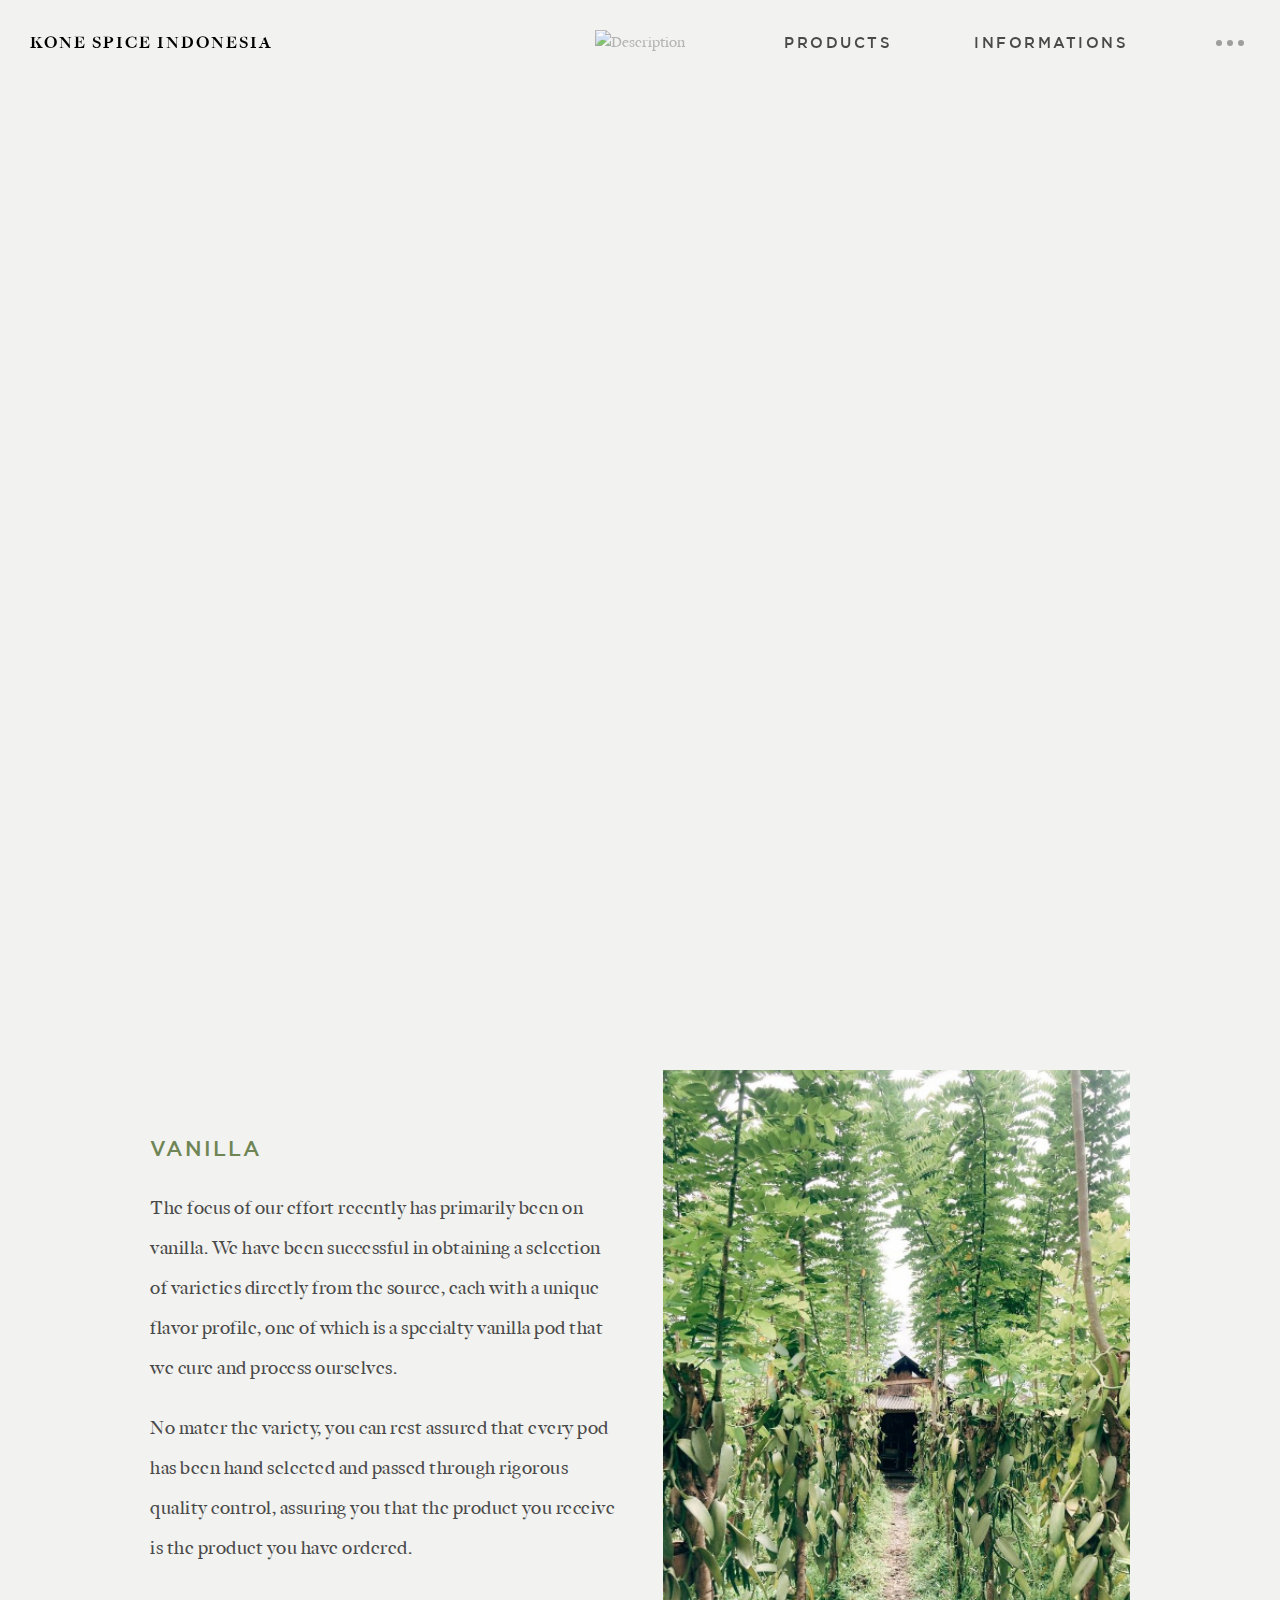
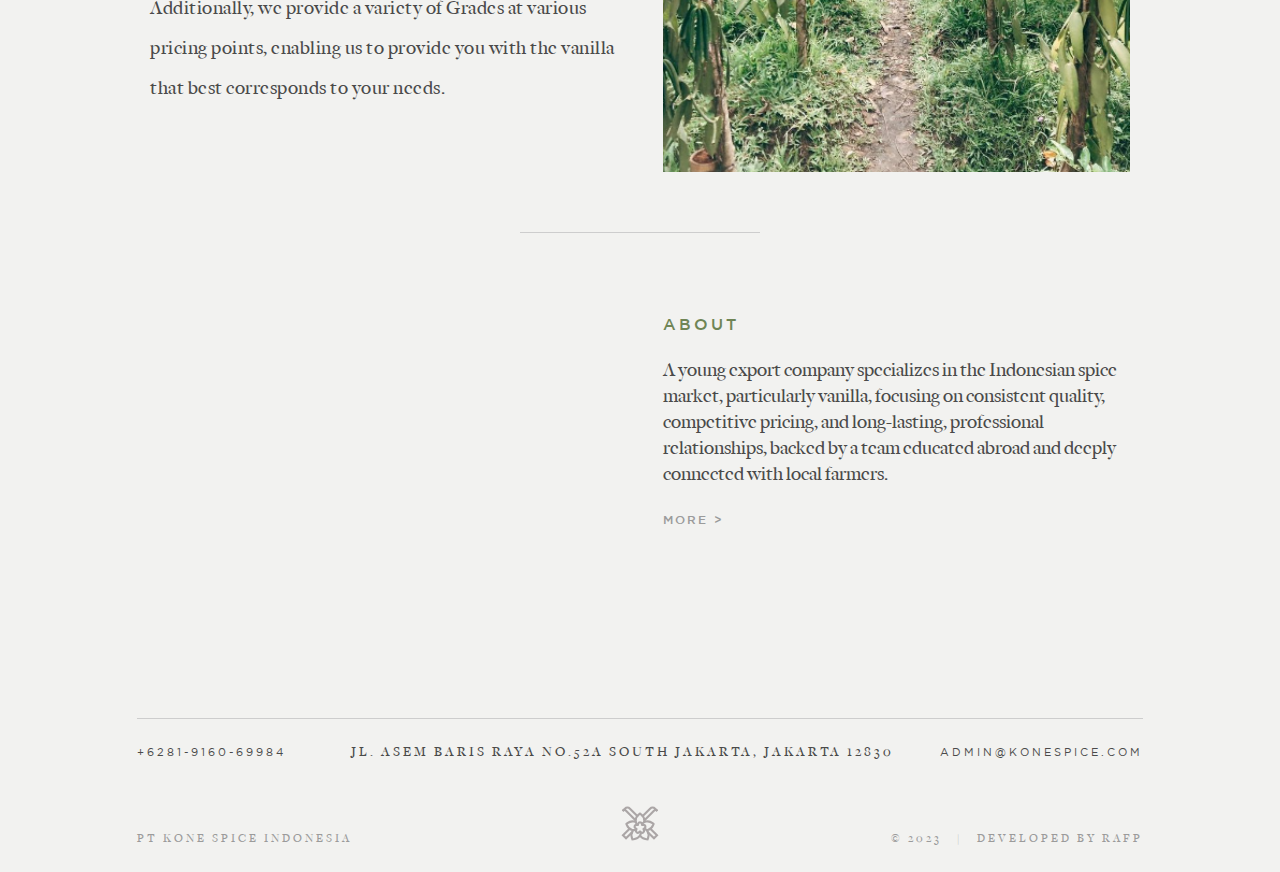
==== konespice.com/index.html @ 2b93d8fc "Initial commit" ====
<!DOCTYPE html><html lang="en-US"><head>
		<meta charset="utf-8">

	<script type="text/javascript">
	        /* A javascript global for using the CDN inside scripts */
			var CDN = '';
		</script>

				<meta http-equiv="X-UA-Compatible" content="IE=edge">

		

				<meta name="HandheldFriendly" content="True">
		<meta name="MobileOptimized" content="320">
		<meta name="viewport" content="width=device-width, initial-scale=1">
		<meta name="pinterest" content="nohover">
		<meta name="format-detection" content="telephone=no">

				<link rel="apple-touch-icon" sizes="180x180" href="apple-touch-icon_a%3D1.png">
		<link rel="icon" type="image/png" sizes="32x32" href="favicon-32x32_a%3D1.png">
		<link rel="icon" type="image/png" sizes="16x16" href="favicon-16x16_a%3D1.png">
		<link rel="manifest" href="/manifest.json">
		<!--<link rel="mask-icon" href="/safari-pinned-tab.svg" color="#5bbad5">-->
		<meta name="theme-color" content="#ffffff">		
		<meta name="robots" content="index, follow, max-image-preview:large, max-snippet:-1, max-video-preview:-1">

	<title>PT Kone Spice Indonesia - Jakarta, Indonesia</title>
	<meta name="description" content="As a young export company whose aim is to become a reliable and trusted mainstay in the Indonesian spice market, we bring a refreshed and streamlined way of sourcing the commodities that we offer. Which allows us to retain a repeatable, consistent quality of product at an extremely competitive price.">
	<link rel="canonical" href="https://konespice.com">
	<meta property="og:locale" content="en_US">
	<meta property="og:type" content="website">
	<meta property="og:title" content="PT Kone Spice Indonesia - Jakarta, Indonesia">
	<meta property="og:description" content="As a young export company whose aim is to become a reliable and trusted mainstay in the Indonesian spice market, we bring a refreshed and streamlined way of sourcing the commodities that we offer. Which allows us to retain a repeatable, consistent quality of product at an extremely competitive price.">
	<meta property="og:url" content="https://konespice.com">
	<meta property="og:site_name" content="Kone Spice Indonesia">
	<meta property="article:publisher" content="https://www.facebook.com/NakashimaWoodworker/">
	<meta property="article:modified_time" content="2022-09-06T17:43:04+00:00">
	<meta property="og:image" content="wp-content/uploads/2018/06/george-nakashima.jpg">
	<meta property="og:image:width" content="492">
	<meta property="og:image:height" content="354">
	<meta property="og:image:type" content="image/jpeg">
	<meta name="twitter:card" content="summary_large_image">
	<meta name="twitter:site" content="@georgenakashima">
	<script type="application/ld+json" class="yoast-schema-graph">{"@context":"https://schema.org","@graph":[{"@type":"WebPage","@id":"https://konespice.com","url":"https://konespice.com","name":"Kone Spice Indonesia - Jakarta, Indonesia","isPartOf":{"@id":"https://konespice.com"},"about":{"@id":"https://konespice.com/about"},"datePublished":"2023-10-31T19:40:25+00:00","dateModified":"2022-09-06T17:43:04+00:00","description":"As a young export company whose aim is to become a reliable and trusted mainstay in the Indonesian spice market, we bring a refreshed and streamlined way of sourcing the commodities that we offer. Which allows us to retain a repeatable, consistent quality of product at an extremely competitive price.","breadcrumb":{"@id":"https://konespice.com"},"inLanguage":"en-US","potentialAction":[{"@type":"ReadAction","target":["https://konespice.com"]}]},{"@type":"BreadcrumbList","@id":"https://konespice.com","itemListElement":[{"@type":"ListItem","position":1,"name":"Home"}]},{"@type":"WebSite","@id":"https://konespice.com","url":"https://konespice.com","name":"Kone Spice Indonesia","description":"","publisher":{"@id":"https://nakashimawoodworkers.com/#organization"},"potentialAction":[{"@type":"SearchAction","target":{"@type":"EntryPoint","urlTemplate":"https://konespice.com"},"query-input":"required name=search_term_string"}],"inLanguage":"en-US"},{"@type":"Organization","@id":"https://konespice.com/about","name":"Kone Spice Indonesia","url":"https://konespice.com","logo":{"@type":"ImageObject","inLanguage":"en-US","@id":"https://konespice","url":"https://nakashimawoodworkers.com/wp-content/uploads/2018/06/george-nakashima.jpg","contentUrl":"https://nakashimawoodworkers.com/wp-content/uploads/2018/06/george-nakashima.jpg","width":"492","height":"354","caption":"Kone Spice Indonesia"},"image":{"@id":"https://nakashimawoodworkers.com/#/schema/logo/image/"},"sameAs":["https://www.instagram.com/explore/locations/247448536/nakashima-george-wookworking/","https://www.facebook.com/NakashimaWoodworker/","https://twitter.com/georgenakashima"]}]}</script>
	<!-- / Yoast SEO plugin. -->


<link rel="dns-prefetch" href="//www.googletagmanager.com">
<link rel="dns-prefetch" href="//sdks.shopifycdn.com">
<link rel="dns-prefetch" href="//maps.googleapis.com">
<link rel="alternate" type="application/rss+xml" title="Kone Spice Indonesia » Feed" href="https://nakashimawoodworkers.com/feed/">
<link rel="alternate" type="application/rss+xml" title="Kone Spice Indonesia » Comments Feed" href="https://nakashimawoodworkers.com/comments/feed/">
<link rel="stylesheet" id="wp-block-library-css" href="wp-includes/css/dist/block-library/style.min.css" type="text/css" media="all">
<style id="classic-theme-styles-inline-css" type="text/css">
/*! This file is auto-generated */
.wp-block-button__link{color:#fff;background-color:#32373c;border-radius:9999px;box-shadow:none;text-decoration:none;padding:calc(.667em + 2px) calc(1.333em + 2px);font-size:1.125em}.wp-block-file__button{background:#32373c;color:#fff;text-decoration:none}
</style>
<style id="global-styles-inline-css" type="text/css">
body{--wp--preset--color--black: #000000;--wp--preset--color--cyan-bluish-gray: #abb8c3;--wp--preset--color--white: #ffffff;--wp--preset--color--pale-pink: #f78da7;--wp--preset--color--vivid-red: #cf2e2e;--wp--preset--color--luminous-vivid-orange: #ff6900;--wp--preset--color--luminous-vivid-amber: #fcb900;--wp--preset--color--light-green-cyan: #7bdcb5;--wp--preset--color--vivid-green-cyan: #00d084;--wp--preset--color--pale-cyan-blue: #8ed1fc;--wp--preset--color--vivid-cyan-blue: #0693e3;--wp--preset--color--vivid-purple: #9b51e0;--wp--preset--gradient--vivid-cyan-blue-to-vivid-purple: linear-gradient(135deg,rgba(6,147,227,1) 0%,rgb(155,81,224) 100%);--wp--preset--gradient--light-green-cyan-to-vivid-green-cyan: linear-gradient(135deg,rgb(122,220,180) 0%,rgb(0,208,130) 100%);--wp--preset--gradient--luminous-vivid-amber-to-luminous-vivid-orange: linear-gradient(135deg,rgba(252,185,0,1) 0%,rgba(255,105,0,1) 100%);--wp--preset--gradient--luminous-vivid-orange-to-vivid-red: linear-gradient(135deg,rgba(255,105,0,1) 0%,rgb(207,46,46) 100%);--wp--preset--gradient--very-light-gray-to-cyan-bluish-gray: linear-gradient(135deg,rgb(238,238,238) 0%,rgb(169,184,195) 100%);--wp--preset--gradient--cool-to-warm-spectrum: linear-gradient(135deg,rgb(74,234,220) 0%,rgb(151,120,209) 20%,rgb(207,42,186) 40%,rgb(238,44,130) 60%,rgb(251,105,98) 80%,rgb(254,248,76) 100%);--wp--preset--gradient--blush-light-purple: linear-gradient(135deg,rgb(255,206,236) 0%,rgb(152,150,240) 100%);--wp--preset--gradient--blush-bordeaux: linear-gradient(135deg,rgb(254,205,165) 0%,rgb(254,45,45) 50%,rgb(107,0,62) 100%);--wp--preset--gradient--luminous-dusk: linear-gradient(135deg,rgb(255,203,112) 0%,rgb(199,81,192) 50%,rgb(65,88,208) 100%);--wp--preset--gradient--pale-ocean: linear-gradient(135deg,rgb(255,245,203) 0%,rgb(182,227,212) 50%,rgb(51,167,181) 100%);--wp--preset--gradient--electric-grass: linear-gradient(135deg,rgb(202,248,128) 0%,rgb(113,206,126) 100%);--wp--preset--gradient--midnight: linear-gradient(135deg,rgb(2,3,129) 0%,rgb(40,116,252) 100%);--wp--preset--font-size--small: 13px;--wp--preset--font-size--medium: 20px;--wp--preset--font-size--large: 36px;--wp--preset--font-size--x-large: 42px;--wp--preset--spacing--20: 0.44rem;--wp--preset--spacing--30: 0.67rem;--wp--preset--spacing--40: 1rem;--wp--preset--spacing--50: 1.5rem;--wp--preset--spacing--60: 2.25rem;--wp--preset--spacing--70: 3.38rem;--wp--preset--spacing--80: 5.06rem;--wp--preset--shadow--natural: 6px 6px 9px rgba(0, 0, 0, 0.2);--wp--preset--shadow--deep: 12px 12px 50px rgba(0, 0, 0, 0.4);--wp--preset--shadow--sharp: 6px 6px 0px rgba(0, 0, 0, 0.2);--wp--preset--shadow--outlined: 6px 6px 0px -3px rgba(255, 255, 255, 1), 6px 6px rgba(0, 0, 0, 1);--wp--preset--shadow--crisp: 6px 6px 0px rgba(0, 0, 0, 1);}:where(.is-layout-flex){gap: 0.5em;}:where(.is-layout-grid){gap: 0.5em;}body .is-layout-flow > .alignleft{float: left;margin-inline-start: 0;margin-inline-end: 2em;}body .is-layout-flow > .alignright{float: right;margin-inline-start: 2em;margin-inline-end: 0;}body .is-layout-flow > .aligncenter{margin-left: auto !important;margin-right: auto !important;}body .is-layout-constrained > .alignleft{float: left;margin-inline-start: 0;margin-inline-end: 2em;}body .is-layout-constrained > .alignright{float: right;margin-inline-start: 2em;margin-inline-end: 0;}body .is-layout-constrained > .aligncenter{margin-left: auto !important;margin-right: auto !important;}body .is-layout-constrained > :where(:not(.alignleft):not(.alignright):not(.alignfull)){max-width: var(--wp--style--global--content-size);margin-left: auto !important;margin-right: auto !important;}body .is-layout-constrained > .alignwide{max-width: var(--wp--style--global--wide-size);}body .is-layout-flex{display: flex;}body .is-layout-flex{flex-wrap: wrap;align-items: center;}body .is-layout-flex > *{margin: 0;}body .is-layout-grid{display: grid;}body .is-layout-grid > *{margin: 0;}:where(.wp-block-columns.is-layout-flex){gap: 2em;}:where(.wp-block-columns.is-layout-grid){gap: 2em;}:where(.wp-block-post-template.is-layout-flex){gap: 1.25em;}:where(.wp-block-post-template.is-layout-grid){gap: 1.25em;}.has-black-color{color: var(--wp--preset--color--black) !important;}.has-cyan-bluish-gray-color{color: var(--wp--preset--color--cyan-bluish-gray) !important;}.has-white-color{color: var(--wp--preset--color--white) !important;}.has-pale-pink-color{color: var(--wp--preset--color--pale-pink) !important;}.has-vivid-red-color{color: var(--wp--preset--color--vivid-red) !important;}.has-luminous-vivid-orange-color{color: var(--wp--preset--color--luminous-vivid-orange) !important;}.has-luminous-vivid-amber-color{color: var(--wp--preset--color--luminous-vivid-amber) !important;}.has-light-green-cyan-color{color: var(--wp--preset--color--light-green-cyan) !important;}.has-vivid-green-cyan-color{color: var(--wp--preset--color--vivid-green-cyan) !important;}.has-pale-cyan-blue-color{color: var(--wp--preset--color--pale-cyan-blue) !important;}.has-vivid-cyan-blue-color{color: var(--wp--preset--color--vivid-cyan-blue) !important;}.has-vivid-purple-color{color: var(--wp--preset--color--vivid-purple) !important;}.has-black-background-color{background-color: var(--wp--preset--color--black) !important;}.has-cyan-bluish-gray-background-color{background-color: var(--wp--preset--color--cyan-bluish-gray) !important;}.has-white-background-color{background-color: var(--wp--preset--color--white) !important;}.has-pale-pink-background-color{background-color: var(--wp--preset--color--pale-pink) !important;}.has-vivid-red-background-color{background-color: var(--wp--preset--color--vivid-red) !important;}.has-luminous-vivid-orange-background-color{background-color: var(--wp--preset--color--luminous-vivid-orange) !important;}.has-luminous-vivid-amber-background-color{background-color: var(--wp--preset--color--luminous-vivid-amber) !important;}.has-light-green-cyan-background-color{background-color: var(--wp--preset--color--light-green-cyan) !important;}.has-vivid-green-cyan-background-color{background-color: var(--wp--preset--color--vivid-green-cyan) !important;}.has-pale-cyan-blue-background-color{background-color: var(--wp--preset--color--pale-cyan-blue) !important;}.has-vivid-cyan-blue-background-color{background-color: var(--wp--preset--color--vivid-cyan-blue) !important;}.has-vivid-purple-background-color{background-color: var(--wp--preset--color--vivid-purple) !important;}.has-black-border-color{border-color: var(--wp--preset--color--black) !important;}.has-cyan-bluish-gray-border-color{border-color: var(--wp--preset--color--cyan-bluish-gray) !important;}.has-white-border-color{border-color: var(--wp--preset--color--white) !important;}.has-pale-pink-border-color{border-color: var(--wp--preset--color--pale-pink) !important;}.has-vivid-red-border-color{border-color: var(--wp--preset--color--vivid-red) !important;}.has-luminous-vivid-orange-border-color{border-color: var(--wp--preset--color--luminous-vivid-orange) !important;}.has-luminous-vivid-amber-border-color{border-color: var(--wp--preset--color--luminous-vivid-amber) !important;}.has-light-green-cyan-border-color{border-color: var(--wp--preset--color--light-green-cyan) !important;}.has-vivid-green-cyan-border-color{border-color: var(--wp--preset--color--vivid-green-cyan) !important;}.has-pale-cyan-blue-border-color{border-color: var(--wp--preset--color--pale-cyan-blue) !important;}.has-vivid-cyan-blue-border-color{border-color: var(--wp--preset--color--vivid-cyan-blue) !important;}.has-vivid-purple-border-color{border-color: var(--wp--preset--color--vivid-purple) !important;}.has-vivid-cyan-blue-to-vivid-purple-gradient-background{background: var(--wp--preset--gradient--vivid-cyan-blue-to-vivid-purple) !important;}.has-light-green-cyan-to-vivid-green-cyan-gradient-background{background: var(--wp--preset--gradient--light-green-cyan-to-vivid-green-cyan) !important;}.has-luminous-vivid-amber-to-luminous-vivid-orange-gradient-background{background: var(--wp--preset--gradient--luminous-vivid-amber-to-luminous-vivid-orange) !important;}.has-luminous-vivid-orange-to-vivid-red-gradient-background{background: var(--wp--preset--gradient--luminous-vivid-orange-to-vivid-red) !important;}.has-very-light-gray-to-cyan-bluish-gray-gradient-background{background: var(--wp--preset--gradient--very-light-gray-to-cyan-bluish-gray) !important;}.has-cool-to-warm-spectrum-gradient-background{background: var(--wp--preset--gradient--cool-to-warm-spectrum) !important;}.has-blush-light-purple-gradient-background{background: var(--wp--preset--gradient--blush-light-purple) !important;}.has-blush-bordeaux-gradient-background{background: var(--wp--preset--gradient--blush-bordeaux) !important;}.has-luminous-dusk-gradient-background{background: var(--wp--preset--gradient--luminous-dusk) !important;}.has-pale-ocean-gradient-background{background: var(--wp--preset--gradient--pale-ocean) !important;}.has-electric-grass-gradient-background{background: var(--wp--preset--gradient--electric-grass) !important;}.has-midnight-gradient-background{background: var(--wp--preset--gradient--midnight) !important;}.has-small-font-size{font-size: var(--wp--preset--font-size--small) !important;}.has-medium-font-size{font-size: var(--wp--preset--font-size--medium) !important;}.has-large-font-size{font-size: var(--wp--preset--font-size--large) !important;}.has-x-large-font-size{font-size: var(--wp--preset--font-size--x-large) !important;}
.wp-block-navigation a:where(:not(.wp-element-button)){color: inherit;}
:where(.wp-block-post-template.is-layout-flex){gap: 1.25em;}:where(.wp-block-post-template.is-layout-grid){gap: 1.25em;}
:where(.wp-block-columns.is-layout-flex){gap: 2em;}:where(.wp-block-columns.is-layout-grid){gap: 2em;}
.wp-block-pullquote{font-size: 1.5em;line-height: 1.6;}
</style>
<link rel="stylesheet" id="bones-stylesheet-css" href="wp-content/themes/nakashima/library/css/style_rand%3D430551068.css" type="text/css" media="all">
<!--[if IE]>
<link rel='stylesheet' id='bones-ie-only-css' href='https://nakashimawoodworkers.com/wp-content/themes/nakashima/library/css/ie.css' type='text/css' media='all' />
<![endif]-->
<script type="text/javascript" src="wp-content/themes/nakashima/library/js/libs/_jquery/jquery-3.0.0.min.js" id="jquery-js"></script>
<script type="text/javascript" src="wp-content/themes/nakashima/library/js/libs/_modernizr-detectizr/modernizr-detectizr.min.js" id="modernizr-detectizr-js"></script>
<link rel="shortlink" href="https://konespice.com">
<meta name="generator" content="Site Kit by Google 1.101.0">		
							</head>

	<body class="home page-template page-template-page-home page-template-page-home-php page page-id-67" itemscope="" itemtype="http://schema.org/WebPage" data-site-url="https://nakashimawoodworkers.com" data-template-url="https://nakashimawoodworkers.com/wp-content/themes/nakashima" data-ajax-url="https://nakashimawoodworkers.com/wp-admin/admin-ajax.php">

				
		<!-- logo -->
		<a href="">
			<header id="logo">KONE SPICE INDONESIA</header>
		</a>

		<!-- logo mark -->
		<a href="">
		<div id="logo-mark">
			<img width="42px" height="37px" viewBox="0 0 28 25" src="/vanilla-favicon.svg" alt="Description">

    <g id="Symbols" stroke="none" stroke-width="1" fill="none" fill-rule="evenodd" opacity="0.6">
        <g id="Topnav---white-bg" transform="translate(-586.000000, 1.000000)">
            <g id="Page-1" transform="translate(587.000000, 0.000000)">
                <path d="M23.9953371,13.6592914 L23.4762514,13.9349486 L24.0097371,14.1749486 C24.0207086,14.1804343 24.14688,14.2476343 24.2655086,14.3998629 C24.3855086,14.5548343 24.5041371,14.7920914 24.5061943,15.1877486 C24.5061943,15.4620343 24.44448,15.8144914 24.2689371,16.2615771 L24.2675657,16.2670629 L24.2655086,16.2704914 L24.2655086,16.2711771 C24.2586514,16.2910629 24.2010514,16.43232 24.0735086,16.6010057 L24.0721371,16.6030629 C23.99808,16.7018057 23.9253943,16.7902629 23.7471086,16.8944914 C23.5743086,16.9946057 23.2931657,17.1015771 22.83648,17.1838629 L22.8303086,17.1824914 C22.71648,17.1674057 22.4099657,17.1166629 22.08768,17.0096914 C21.77088,16.90752 21.4465371,16.7429486 21.26688,16.5454629 L21.11328,16.2848914 L20.6271086,15.4620343 L20.5770514,16.4165486 L20.5770514,16.4432914 C20.5770514,16.4837486 20.5763657,16.6448914 20.5640229,16.8204343 C20.5544229,16.99392 20.5263086,17.1941486 20.4981943,17.2654629 L20.46528,17.35392 L20.4584229,17.36832 L20.4467657,17.3840914 L20.38368,17.4581486 L20.3610514,17.4677486 C20.3007086,17.4910629 20.1635657,17.5095771 20.0373943,17.5088914 L19.8241371,17.4944914 C19.70208,17.47872 19.5759086,17.4519771 19.46208,17.4245486 C19.46208,17.4094629 19.4641371,17.3943771 19.4641371,17.3792914 C19.4641371,17.1290057 19.4394514,16.8794057 19.4113371,16.6764343 C19.38528,16.47552 19.3557943,16.3088914 19.3523657,16.2704914 L19.35168,16.26432 C19.3263086,16.0880914 19.3139657,15.6190629 19.1487086,14.9669486 C18.9827657,14.31072 18.6625371,13.4508343 18.0248229,12.4167771 C17.4453943,11.4862629 16.1679086,10.2554057 14.7971657,9.58957714 C14.8424229,9.42157714 14.8753371,9.24809143 14.8753371,9.06569143 C14.8746514,8.66112 14.7546514,8.28397714 14.5489371,7.97060571 C14.5743086,7.95072 14.5955657,7.93289143 14.62368,7.91094857 C15.2730514,7.38843429 16.7610514,6.31940571 17.7841371,6.13357714 C18.6042514,5.97654857 19.6712229,5.84489143 20.6963657,5.84557714 C21.4033371,5.84489143 22.0815086,5.91483429 22.6465371,6.06706286 L22.6307657,6.13906286 L22.8433371,6.23574857 L22.8549943,6.24123429 C22.9263086,6.27552 23.3007086,6.46820571 23.6421943,6.80832 C23.9864229,7.15049143 24.2881371,7.61883429 24.2881371,8.23323429 C24.2881371,8.57814857 24.1941943,8.98134857 23.93568,9.45517714 L23.6010514,10.0661486 L24.26688,9.87003429 C24.2709943,9.86934857 24.34368,9.85014857 24.44448,9.85083429 C24.6083657,9.85289143 24.8250514,9.88992 25.0266514,10.0990629 C25.2289371,10.3082057 25.4408229,10.7306057 25.48128,11.5692343 L25.4826514,11.5863771 L25.4847086,11.6021486 L25.4901943,11.7015771 C25.4799086,12.0060343 25.4010514,12.9022629 23.9953371,13.6592914 L23.9953371,13.6592914 Z M18.5199086,18.2522057 C18.1893943,18.55392 18.0522514,18.5710629 18.0152229,18.5703771 L17.9322514,18.5546057 C17.8897371,18.5436343 17.8218514,18.5196343 17.7210514,18.5182629 L17.5914514,18.53472 L17.2664229,18.6224914 L17.4021943,18.9303771 L17.41248,18.95232 C17.4625371,19.0702629 17.6737371,19.6325486 17.6709943,20.1646629 C17.6709943,20.49792 17.5941943,20.7989486 17.3953371,21.0122057 C17.0751086,21.3564343 16.6403657,21.4798629 16.1816229,21.48192 C15.7503086,21.4826057 15.31488,21.3626057 15.0385371,21.23712 L14.5715657,21.02592 L14.6353371,21.53472 L14.6360229,21.5518629 L14.6387657,21.62592 C14.6387657,21.7671771 14.6127086,22.0414629 14.4639086,22.3020343 C14.3137371,22.5612343 14.0538514,22.8218057 13.5025371,22.9740343 L13.4991086,22.9754057 L13.4963657,22.9760914 L13.4565943,22.9863771 C13.3667657,23.0076343 13.1391086,23.0535771 12.8703086,23.0535771 C12.5802514,23.0535771 12.2504229,23.0000914 11.9768229,22.83072 C11.6634514,22.6394057 11.40768,22.2999771 11.2410514,21.9838629 C11.15808,21.82752 11.09568,21.6773486 11.0559086,21.5614629 L11.01408,21.41952 L11.0051657,21.3797486 L11.0051657,20.8236343 L10.5505371,21.1479771 L10.5423086,21.1534629 C10.4847086,21.1918629 10.1631086,21.3804343 9.77705143,21.3872914 L9.74893714,21.3879771 C9.23670857,21.3968914 8.55785143,21.0060343 8.21979429,20.6570057 C8.16219429,20.61312 8.05933714,20.3669486 8.01408,20.0720914 C7.96265143,19.7772343 7.94276571,19.4316343 7.94276571,19.14912 C7.94276571,18.9434057 7.95373714,18.7658057 7.96676571,18.6828343 L8.01682286,18.3516343 L7.68219429,18.3516343 L7.65202286,18.3509486 C7.56905143,18.3468343 7.33522286,18.3159771 7.13979429,18.2096914 C6.94299429,18.0965486 6.78528,17.9498057 6.74070857,17.6124343 L6.70916571,17.3532343 L6.66733714,17.35392 C6.85110857,15.8700343 7.57522286,13.9424914 8.29316571,12.7946057 C8.58939429,12.3166629 9.09408,11.6391771 9.63785143,11.20512 C10.15008,10.7930057 10.6623086,10.4302629 11.0449371,10.1717486 C11.1601371,10.0949486 11.2581943,10.0304914 11.3459657,9.97289143 C11.6600229,10.5879771 12.2737371,11.0151771 12.9971657,11.0165486 C13.6657371,11.0158629 14.2417371,10.6551771 14.5743086,10.1182629 C15.8072229,10.7210057 17.0449371,11.9127771 17.5352229,12.7184914 C18.1427657,13.70592 18.4376229,14.5061486 18.5898514,15.10752 C18.7407086,15.7095771 18.7496229,16.0956343 18.78048,16.33632 C18.78048,16.3370057 18.7811657,16.3376914 18.7811657,16.3383771 L18.7811657,16.3418057 L18.7811657,16.3418057 C18.7921371,16.4240914 18.8175086,16.5612343 18.8415086,16.7504914 C18.86208,16.9040914 18.8778514,17.0830629 18.8840229,17.2586057 L18.8195657,17.2380343 L18.7647086,17.5637486 C18.73728,17.7262629 18.7160229,17.8702629 18.67968,17.9840914 C18.6433371,18.0986057 18.5994514,18.1788343 18.52128,18.25152 L18.7146514,18.4640914 L18.5199086,18.2522057 Z M5.26916571,16.8252343 C5.22733714,16.6613486 5.22459429,16.4926629 5.22596571,16.4302629 L5.22459429,16.4302629 L5.22596571,16.4206629 L5.21088,16.3239771 L5.14162286,16.2087771 L4.93316571,16.1210057 C4.80905143,16.1271771 4.76928,16.1744914 4.74322286,16.1916343 L4.68150857,16.2608914 L4.58619429,16.4103771 C4.46070857,16.5893486 4.22688,16.8636343 3.77156571,16.9568914 C3.64676571,16.9808914 3.51853714,16.9925486 3.39030857,16.9925486 C3.06733714,16.9932343 2.74299429,16.9198629 2.47762286,16.8197486 C2.21293714,16.7210057 2.00242286,16.5852343 1.93110857,16.5098057 C1.85362286,16.4343771 1.71236571,16.2197486 1.61156571,15.9653486 C1.50665143,15.7095771 1.43259429,15.4085486 1.43328,15.1452343 C1.43328,15.0423771 1.44356571,14.9463771 1.46482286,14.8620343 L1.47305143,14.8304914 L1.46619429,14.8599771 C1.55259429,14.5150629 1.60813714,14.3518629 1.68150857,14.2167771 C1.75282286,14.0830629 1.86390857,13.9445486 2.07030857,13.6784914 L2.33088,13.3418057 L1.92150857,13.2252343 L1.89545143,13.2170057 C1.82756571,13.1950629 1.63899429,13.1285486 1.44905143,13.01952 C1.25705143,12.9118629 1.07122286,12.7596343 0.98688,12.6039771 L0.986194286,12.6026057 C0.788022857,12.2542629 0.60768,11.64192 0.609737143,11.1406629 C0.609737143,10.9836343 0.626194286,10.8382629 0.66048,10.7175771 C0.734537143,10.4446629 0.879908571,10.2005486 1.00950857,10.0277486 C1.07328,9.94066286 1.13225143,9.87346286 1.17476571,9.82752 L1.21933714,9.78157714 L2.13339429,9.25152 L1.94345143,7.94112 L1.94345143,7.48786286 L2.25270857,6.87072 L2.87122286,6.28443429 L3.34779429,6.01289143 L3.51373714,5.91826286 L3.50893714,5.87712 L3.59876571,5.85654857 L5.07990857,5.53906286 L5.15328,5.53837714 C5.32608,5.53837714 5.69705143,5.54043429 6.06939429,5.55483429 C6.43830857,5.56717714 6.82505143,5.59940571 6.96768,5.63849143 C8.08882286,5.92786286 8.74299429,6.10203429 9.53019429,6.51620571 C9.65293714,6.58066286 9.94025143,6.77129143 10.1802514,6.93792 C10.3859657,7.08192 10.5573943,7.20466286 10.6067657,7.24032 L11.3973943,8.06043429 C11.22528,8.35597714 11.1210514,8.69814857 11.1203657,9.06569143 C11.1203657,9.18432 11.1347657,9.29883429 11.1539657,9.41197714 C10.7925943,9.64306286 10.0431086,10.1408914 9.27716571,10.7566629 C8.64973714,11.26272 8.12653714,11.9751771 7.80425143,12.4901486 C7.02870857,13.7450057 6.28128,15.7246629 6.09133714,17.3381486 C5.88082286,17.3141486 5.62985143,17.2668343 5.48653714,17.1783771 C5.38848,17.1255771 5.31030857,16.9925486 5.26916571,16.8252343 L5.26916571,16.8252343 Z M4.23099429,3.18089143 C4.46619429,3.02112 4.85225143,2.93746286 5.18139429,2.93883429 C5.41248,2.93746286 5.62093714,2.98203429 5.69773714,3.02386286 L6.18116571,3.26386286 L6.11122286,2.72763429 L6.10505143,2.66729143 L6.09888,2.48352 C6.09339429,2.11049143 6.18802286,1.46523429 6.59808,1.16420571 C6.96082286,0.88512 7.21522286,0.752091429 7.42779429,0.685577143 C7.63968,0.618377143 7.82550857,0.610148571 8.08402286,0.610148571 C8.57156571,0.612205714 8.84242286,0.704777143 9.08653714,0.855634286 L9.08790857,0.857691429 C9.27305143,0.970834286 9.43488,1.15940571 9.54390857,1.31917714 C9.59808,1.39872 9.63990857,1.47140571 9.66733714,1.52283429 L9.69750857,1.58112 L9.70573714,1.59757714 L9.98550857,2.22912 L10.23648,1.58592 L10.2433371,1.56809143 C10.2645943,1.52009143 10.33248,1.37883429 10.4360229,1.24512 C10.5402514,1.10729143 10.6773943,0.984548571 10.8200229,0.937234286 C11.0373943,0.863862857 11.2184229,0.835748571 11.3699657,0.835748571 C11.7416229,0.838491429 11.9528229,0.992777143 12.1029943,1.15734857 C12.17568,1.23963429 12.2277943,1.32466286 12.2600229,1.38774857 L12.2936229,1.45837714 L12.30048,1.47620571 L12.3032229,1.48306286 L12.3059657,1.48854857 L12.3231086,1.53997714 C12.3601371,1.64557714 12.4383086,1.90409143 12.4657371,2.17700571 L12.4705371,2.29494857 C12.4719086,2.56100571 12.3944229,2.88329143 12.3128229,3.13083429 L12.3073371,3.14660571 C12.1235657,3.69997714 11.8897371,4.47209143 11.8101943,4.97540571 L11.8074514,4.98912 L11.8095086,4.97746286 C11.8005943,5.04946286 11.7786514,5.09814857 11.7450514,5.23460571 C11.7128229,5.36763429 11.6819657,5.55209143 11.6641371,5.87026286 L11.6593371,5.99300571 C11.6593371,6.32214857 11.7361371,6.61632 11.8307657,6.84946286 C11.9240229,7.07369143 12.0241371,7.23277714 12.1311086,7.34729143 C11.9973943,7.41997714 11.8746514,7.50706286 11.76288,7.60992 L10.9866514,6.80283429 L10.9653943,6.78843429 C10.9653943,6.78843429 10.7555657,6.63689143 10.5087086,6.46477714 C10.2577371,6.29197714 9.98002286,6.10272 9.80105143,6.00672 L9.79968,6.00603429 C8.94733714,5.55894857 8.22733714,5.36969143 7.11099429,5.08169143 C6.86070857,5.01860571 6.48082286,4.99597714 6.09202286,4.97952 C5.70733714,4.96512 5.33156571,4.96306286 5.15328,4.96306286 L5.04836571,4.96306286 L5.01888,4.96306286 L3.47396571,5.29494857 L3.46916571,5.29632 L3.44036571,5.30317714 L3.39030857,4.87666286 L3.48768,4.19300571 C3.54870857,4.04352 3.87373714,3.40854857 4.23099429,3.18089143 L4.23099429,3.18089143 Z M12.9971657,7.69220571 C13.7089371,7.69289143 14.2979657,8.29632 14.2993371,9.06569143 C14.2979657,9.83574857 13.7082514,10.4398629 12.9971657,10.4405486 C12.2915657,10.4398629 11.6970514,9.83437714 11.69568,9.06569143 C11.6970514,8.29700571 12.2915657,7.69289143 12.9971657,7.69220571 L12.9971657,7.69220571 Z M13.78368,2.54043429 L13.7905371,2.38957714 L13.7912229,2.38614857 C13.8186514,2.13312 13.86048,1.88146286 13.94688,1.66614857 C14.0353371,1.45083429 14.1573943,1.27460571 14.3651657,1.13403429 C14.6175086,0.966034286 14.8424229,0.916662857 15.0344229,0.915291429 C15.1797943,0.915291429 15.3066514,0.946148571 15.4040229,0.984548571 C15.5048229,1.02569143 15.57888,1.07917714 15.6858514,1.17997714 C15.7914514,1.28009143 15.9189943,1.42477714 16.1000229,1.60649143 C16.1761371,1.68397714 16.2906514,1.76009143 16.4367086,1.76009143 C16.54848,1.76146286 16.6417371,1.71483429 16.7034514,1.66683429 C16.8111086,1.58249143 16.8687086,1.49197714 16.9304229,1.40009143 C17.0195657,1.26226286 17.1073371,1.11552 17.2067657,1.00100571 C17.30688,0.88512 17.40768,0.810377143 17.5297371,0.77952 C17.7813943,0.716434286 18.0104229,0.691748571 18.2154514,0.691748571 C18.6529371,0.691062857 18.98208,0.811748571 19.1418514,0.920777143 C19.3503086,1.05654857 19.4641371,1.09083429 19.4901943,1.11894857 C19.5237943,1.14089143 19.6033371,1.22660571 19.77408,1.54134857 C20.1107657,2.17632 20.10048,2.26066286 20.1649371,2.79414857 L20.1649371,2.79620571 L20.2698514,3.02180571 C20.3768229,3.12740571 20.4810514,3.14386286 20.5633371,3.15894857 C20.8081371,3.19049143 21.0741943,3.15963429 21.3896229,3.22134857 C21.7715657,3.29197714 22.2666514,3.55392 22.52448,3.90500571 C22.6869943,4.12374857 22.8042514,4.43574857 22.8056229,4.93083429 C22.8056229,5.09746286 22.7850514,5.29152 22.7541943,5.49997714 C22.1267657,5.33677714 21.4197943,5.27094857 20.6963657,5.27026286 C19.6239086,5.27026286 18.5274514,5.40534857 17.67648,5.56854857 C16.8378514,5.73174857 15.9162514,6.28100571 15.1784229,6.78569143 C14.7464229,7.08192 14.3871086,7.36169143 14.1594514,7.54477714 C14.0826514,7.48169143 14.0017371,7.42546286 13.9160229,7.37540571 C14.0195657,7.29929143 14.1189943,7.20877714 14.1992229,7.08534857 C14.3603657,6.83506286 14.4083657,6.57243429 14.4069943,6.34134857 C14.4056229,6.10957714 14.3672229,5.90454857 14.3507657,5.71254857 C14.3048229,5.21403429 14.1258514,4.73472 14.0785371,4.46317714 C13.9715657,3.88374857 13.7809371,3.03140571 13.78368,2.54043429 L13.78368,2.54043429 Z M26.0661943,11.7015771 C26.0661943,11.5898057 26.0559086,11.52192 26.0531657,11.5088914 L26.05248,11.5088914 C26.00448,10.6092343 25.76928,10.04352 25.4415086,9.69997714 C25.1850514,9.43186286 24.8895086,9.32557714 24.64608,9.29060571 C24.7955657,8.91483429 24.8641371,8.56032 24.8641371,8.23323429 C24.8641371,7.36237714 24.40128,6.72329143 23.96448,6.32077714 C23.6991086,6.07529143 23.45088,5.91620571 23.2815086,5.82020571 C23.3425371,5.49517714 23.3802514,5.19414857 23.3802514,4.93083429 C23.3823086,4.34386286 23.2341943,3.89060571 22.9845943,3.55940571 C22.6053943,3.06089143 22.01568,2.75917714 21.4986514,2.65632 C21.1935086,2.59734857 20.9274514,2.60420571 20.76288,2.59803429 L20.7203657,2.59529143 C20.6723657,2.16192 20.60448,1.85334857 20.2787657,1.26569143 C20.0984229,0.937234286 19.9907657,0.778834286 19.8385371,0.660205714 C19.67808,0.545691429 19.6053943,0.540891429 19.4613943,0.442834286 C19.1823086,0.257005714 18.7571657,0.117805714 18.2154514,0.115748571 C17.9631086,0.115748571 17.68608,0.147977143 17.3905371,0.221348571 C16.9681371,0.331062857 16.7343086,0.64992 16.5779657,0.884434286 C16.5162514,0.977691429 16.46688,1.05586286 16.4264229,1.11620571 C16.3002514,0.98592 16.1919086,0.867977143 16.0835657,0.764434286 C15.9525943,0.638262857 15.8051657,0.523748571 15.6152229,0.449691429 C15.4575086,0.387977143 15.2600229,0.340662857 15.0344229,0.339977143 C14.7361371,0.339977143 14.38848,0.425005714 14.0456229,0.655405714 C13.7281371,0.86592 13.5299657,1.15734857 13.4127086,1.45220571 C13.2954514,1.74774857 13.2495086,2.04877714 13.2193371,2.32032 L13.2186514,2.32032 L13.20768,2.54043429 C13.2097371,3.15003429 13.4113371,4.00169143 13.5128229,4.56603429 C13.5807086,4.92329143 13.7445943,5.36626286 13.7775086,5.76397714 C13.79808,5.98957714 13.83168,6.18157714 13.8309943,6.34134857 C13.8289371,6.50386286 13.8056229,6.62729143 13.7130514,6.77540571 C13.63008,6.91186286 13.4490514,7.00992 13.2680229,7.05997714 C13.17888,7.08603429 13.0952229,7.09974857 13.0355657,7.10660571 L12.9663086,7.11346286 L12.9539657,7.11414857 C12.8017371,7.11620571 12.63168,7.04420571 12.5535086,6.96192 C12.5281371,6.93997714 12.4328229,6.80626286 12.3635657,6.63277714 C12.2915657,6.45654857 12.2346514,6.23232 12.2353371,5.99300571 L12.23808,5.90386286 C12.2552229,5.60626286 12.28128,5.46432 12.3039086,5.37106286 C12.3237943,5.28192 12.3567086,5.20443429 12.3786514,5.06317714 L12.3793371,5.06317714 C12.4458514,4.63254857 12.67968,3.84534857 12.8586514,3.31254857 L12.8586514,3.31049143 C12.9505371,3.02797714 13.0451657,2.66317714 13.0458514,2.29494857 L13.0389943,2.12694857 L13.0389943,2.12352 C12.9944229,1.68740571 12.8634514,1.33837714 12.8463086,1.29517714 L12.8469943,1.29449143 C12.83808,1.27186286 12.7578514,1.03049143 12.5336229,0.775405714 C12.3135086,0.522377143 11.9233371,0.257691429 11.3699657,0.260434286 C11.14848,0.260434286 10.9029943,0.302262857 10.63488,0.392777143 C10.3187657,0.502491429 10.1082514,0.722605714 9.96356571,0.91872 C9.82848,0.734262857 9.64196571,0.527862857 9.39168,0.368091429 L9.39305143,0.370148571 C9.06116571,0.158948571 8.64699429,0.0327771429 8.08402286,0.0341485714 C7.81796571,0.0341485714 7.55259429,0.0423771429 7.25430857,0.13632 C6.95670857,0.230948571 6.64196571,0.404434286 6.24699429,0.708205714 C5.63396571,1.19300571 5.54002286,1.94249143 5.52562286,2.39232 C5.41590857,2.37654857 5.30345143,2.36489143 5.18139429,2.36420571 C4.76585143,2.36557714 4.29408,2.45129143 3.91282286,2.70226286 C3.27853714,3.14043429 2.95693714,3.98866286 2.94116571,4.00649143 L2.92745143,4.04146286 L2.81499429,4.83346286 L2.80950857,4.86980571 L2.89728,5.60694857 L2.55579429,5.80169143 L2.52630857,5.81814857 L1.78230857,6.52306286 L1.39762286,7.29106286 L1.36745143,7.35140571 L1.36745143,7.96169143 L1.36745143,7.98226286 L1.50733714,8.94912 L0.897737143,9.30294857 L0.870994286,9.31872 L0.846994286,9.33997714 C0.830537143,9.35986286 0.310765714,9.82752 0.105051429,10.5653486 C0.0549942857,10.7504914 0.0351085714,10.9438629 0.0344228571,11.1406629 C0.0378514286,11.7687771 0.23328,12.4304914 0.483565714,12.8844343 L0.499337143,12.9118629 L0.483565714,12.8823771 C0.678308571,13.2286629 1.00059429,13.4357486 1.26528,13.5749486 C1.30642286,13.5962057 1.34276571,13.6126629 1.38116571,13.6298057 C1.30230857,13.7354057 1.23442286,13.8341486 1.17476571,13.9438629 C1.06505143,14.1468343 0.99648,14.3648914 0.907337143,14.7200914 L0.907337143,14.7180343 C0.870994286,14.8599771 0.85728,15.0039771 0.85728,15.1452343 C0.857965714,15.5114057 0.952594286,15.8720914 1.07808,16.1813486 C1.20699429,16.4926629 1.35716571,16.7470629 1.52310857,16.9164343 C1.69453714,17.08512 1.95030857,17.2325486 2.27396571,17.3573486 C2.59625143,17.4794057 2.98162286,17.5685486 3.39030857,17.5685486 C3.55282286,17.5685486 3.71876571,17.5534629 3.88470857,17.5205486 C4.26733714,17.44512 4.54916571,17.2682057 4.75008,17.0878629 C4.82139429,17.2997486 4.94688,17.5308343 5.19990857,17.6782629 C5.55099429,17.8716343 5.97819429,17.91552 6.23533714,17.9278629 C6.37248,18.38112 6.70368,18.6615771 6.99990857,18.7808914 C7.13842286,18.8391771 7.26322286,18.8693486 7.37293714,18.8906057 C7.36950857,18.9708343 7.36676571,19.0544914 7.36676571,19.14912 C7.36745143,19.4576914 7.38733714,19.8279771 7.44699429,20.1708343 C7.51213714,20.5143771 7.58962286,20.8284343 7.81248,21.06432 C8.25065143,21.4956343 8.98368,21.9530057 9.74893714,21.9626057 L9.79008,21.9626057 C10.09248,21.9543771 10.3441371,21.8782629 10.5327086,21.8000914 C10.6931657,22.2348343 11.0346514,22.9191771 11.67648,23.3210057 C12.0776229,23.5671771 12.5151086,23.6288914 12.8703086,23.6288914 C13.3050514,23.6288914 13.6239086,23.5383771 13.6527086,23.5294629 L13.6527086,23.5301486 C14.3336229,23.3498057 14.7491657,22.96992 14.9637943,22.58592 C15.1043657,22.3376914 15.1633371,22.0990629 15.1907657,21.9022629 C15.48288,21.9914057 15.8216229,22.0565486 16.1816229,22.05792 C16.7397943,22.0586057 17.3589943,21.8974629 17.8170514,21.4030629 C18.1509943,21.0416914 18.2469943,20.5802057 18.2469943,20.1646629 C18.2449371,19.7738057 18.1647086,19.4069486 18.08448,19.1367771 C18.31968,19.1141486 18.5727086,18.9852343 18.9093943,18.6759771 L18.9087086,18.6752914 C19.0787657,18.5223771 19.1747657,18.3317486 19.2296229,18.1562057 C19.2495086,18.09312 19.2611657,18.0327771 19.2735086,17.9724343 C19.4120229,18.00672 19.57728,18.0430629 19.7473371,18.0656914 C19.8337371,18.0766629 19.9331657,18.08352 20.0373943,18.08352 C20.1663086,18.08352 20.3007086,18.07392 20.4309943,18.0458057 C20.5599086,18.0128914 20.6943086,17.9765486 20.8177371,17.8380343 L20.8191086,17.8366629 L20.9432229,17.6796343 C20.98848,17.60832 21.00768,17.5493486 21.0405943,17.4574629 C21.0721371,17.3662629 21.0920229,17.26752 21.1071086,17.16672 C21.4074514,17.3840914 21.7592229,17.5143771 22.0643657,17.6048914 C22.4744229,17.7242057 22.8042514,17.7591771 22.8145371,17.7612343 L22.8549943,17.7653486 L22.89408,17.7591771 C23.42208,17.6679771 23.77728,17.5404343 24.0344229,17.3936914 C24.2895086,17.24832 24.4410514,17.0741486 24.5343086,16.94592 C24.7167086,16.70112 24.7921371,16.5070629 24.80448,16.4727771 L24.8051657,16.4734629 C25.00128,15.9722057 25.0821943,15.5477486 25.0821943,15.1877486 C25.0835657,14.6336914 24.8867657,14.2394057 24.6817371,13.99872 C24.6639086,13.9774629 24.6467657,13.9637486 24.6289371,13.9445486 C25.8810514,13.1326629 26.0757943,12.1116343 26.0661943,11.7015771 L26.0661943,11.7015771 Z" id="Fill-1" fill="#4A4A4A" class="color-fill"></path>
                <path d="M23.9936735,13.6592914 L23.4745878,13.9349486 L24.0080735,14.1749486 C24.0190449,14.1804343 24.1452164,14.2476343 24.2638449,14.3998629 C24.3838449,14.5548343 24.5024735,14.7920914 24.5045307,15.1877486 C24.5045307,15.4620343 24.4428164,15.8144914 24.2672735,16.2615771 L24.2659021,16.2670629 L24.2638449,16.2704914 L24.2638449,16.2711771 C24.2569878,16.2910629 24.1993878,16.43232 24.0718449,16.6010057 L24.0704735,16.6030629 C23.9964164,16.7018057 23.9237307,16.7902629 23.7454449,16.8944914 C23.5726449,16.9946057 23.2915021,17.1015771 22.8348164,17.1838629 L22.8286449,17.1824914 C22.7148164,17.1674057 22.4083021,17.1166629 22.0860164,17.0096914 C21.7692164,16.90752 21.4448735,16.7429486 21.2652164,16.5454629 L21.1116164,16.2848914 L20.6254449,15.4620343 L20.5753878,16.4165486 L20.5753878,16.4432914 C20.5753878,16.4837486 20.5747021,16.6448914 20.5623592,16.8204343 C20.5527592,16.99392 20.5246449,17.1941486 20.4965307,17.2654629 L20.4636164,17.35392 L20.4567592,17.36832 L20.4451021,17.3840914 L20.3820164,17.4581486 L20.3593878,17.4677486 C20.2990449,17.4910629 20.1619021,17.5095771 20.0357307,17.5088914 L19.8224735,17.4944914 C19.7004164,17.47872 19.5742449,17.4519771 19.4604164,17.4245486 C19.4604164,17.4094629 19.4624735,17.3943771 19.4624735,17.3792914 C19.4624735,17.1290057 19.4377878,16.8794057 19.4096735,16.6764343 C19.3836164,16.47552 19.3541307,16.3088914 19.3507021,16.2704914 L19.3500164,16.26432 C19.3246449,16.0880914 19.3123021,15.6190629 19.1470449,14.9669486 C18.9811021,14.31072 18.6608735,13.4508343 18.0231592,12.4167771 C17.4437307,11.4862629 16.1662449,10.2554057 14.7955021,9.58957714 C14.8407592,9.42157714 14.8736735,9.24809143 14.8736735,9.06569143 C14.8729878,8.66112 14.7529878,8.28397714 14.5472735,7.97060571 C14.5726449,7.95072 14.5939021,7.93289143 14.6220164,7.91094857 C15.2713878,7.38843429 16.7593878,6.31940571 17.7824735,6.13357714 C18.6025878,5.97654857 19.6695592,5.84489143 20.6947021,5.84557714 C21.4016735,5.84489143 22.0798449,5.91483429 22.6448735,6.06706286 L22.6291021,6.13906286 L22.8416735,6.23574857 L22.8533307,6.24123429 C22.9246449,6.27552 23.2990449,6.46820571 23.6405307,6.80832 C23.9847592,7.15049143 24.2864735,7.61883429 24.2864735,8.23323429 C24.2864735,8.57814857 24.1925307,8.98134857 23.9340164,9.45517714 L23.5993878,10.0661486 L24.2652164,9.87003429 C24.2693307,9.86934857 24.3420164,9.85014857 24.4428164,9.85083429 C24.6067021,9.85289143 24.8233878,9.88992 25.0249878,10.0990629 C25.2272735,10.3082057 25.4391592,10.7306057 25.4796164,11.5692343 L25.4809878,11.5863771 L25.4830449,11.6021486 L25.4885307,11.7015771 C25.4782449,12.0060343 25.3993878,12.9022629 23.9936735,13.6592914 Z M18.5182449,18.2522057 C18.1877307,18.55392 18.0505878,18.5710629 18.0135592,18.5703771 L17.9305878,18.5546057 C17.8880735,18.5436343 17.8201878,18.5196343 17.7193878,18.5182629 L17.5897878,18.53472 L17.2647592,18.6224914 L17.4005307,18.9303771 L17.4108164,18.95232 C17.4608735,19.0702629 17.6720735,19.6325486 17.6693307,20.1646629 C17.6693307,20.49792 17.5925307,20.7989486 17.3936735,21.0122057 C17.0734449,21.3564343 16.6387021,21.4798629 16.1799592,21.48192 C15.7486449,21.4826057 15.3132164,21.3626057 15.0368735,21.23712 L14.5699021,21.02592 L14.6336735,21.53472 L14.6343592,21.5518629 L14.6371021,21.62592 C14.6371021,21.7671771 14.6110449,22.0414629 14.4622449,22.3020343 C14.3120735,22.5612343 14.0521878,22.8218057 13.5008735,22.9740343 L13.4974449,22.9754057 L13.4947021,22.9760914 L13.4549307,22.9863771 C13.3651021,23.0076343 13.1374449,23.0535771 12.8686449,23.0535771 C12.5785878,23.0535771 12.2487592,23.0000914 11.9751592,22.83072 C11.6617878,22.6394057 11.4060164,22.2999771 11.2393878,21.9838629 C11.1564164,21.82752 11.0940164,21.6773486 11.0542449,21.5614629 L11.0124164,21.41952 L11.0035021,21.3797486 L11.0035021,20.8236343 L10.5488735,21.1479771 L10.5406449,21.1534629 C10.4830449,21.1918629 10.1614449,21.3804343 9.7753878,21.3872914 L9.74727352,21.3879771 C9.23504495,21.3968914 8.5561878,21.0060343 8.21813066,20.6570057 C8.16053066,20.61312 8.05767352,20.3669486 8.01241638,20.0720914 C7.9609878,19.7772343 7.94110209,19.4316343 7.94110209,19.14912 C7.94110209,18.9434057 7.95207352,18.7658057 7.96510209,18.6828343 L8.01515923,18.3516343 L7.68053066,18.3516343 L7.65035923,18.3509486 C7.5673878,18.3468343 7.33355923,18.3159771 7.13813066,18.2096914 C6.94133066,18.0965486 6.78361638,17.9498057 6.73904495,17.6124343 L6.70750209,17.3532343 L6.66567352,17.35392 C6.84944495,15.8700343 7.57355923,13.9424914 8.29150209,12.7946057 C8.58773066,12.3166629 9.09241638,11.6391771 9.6361878,11.20512 C10.1484164,10.7930057 10.6606449,10.4302629 11.0432735,10.1717486 C11.1584735,10.0949486 11.2565307,10.0304914 11.3443021,9.97289143 C11.6583592,10.5879771 12.2720735,11.0151771 12.9955021,11.0165486 C13.6640735,11.0158629 14.2400735,10.6551771 14.5726449,10.1182629 C15.8055592,10.7210057 17.0432735,11.9127771 17.5335592,12.7184914 C18.1411021,13.70592 18.4359592,14.5061486 18.5881878,15.10752 C18.7390449,15.7095771 18.7479592,16.0956343 18.7788164,16.33632 C18.7788164,16.3370057 18.7795021,16.3376914 18.7795021,16.3383771 L18.7795021,16.3418057 L18.7795021,16.3418057 C18.7904735,16.4240914 18.8158449,16.5612343 18.8398449,16.7504914 C18.8604164,16.9040914 18.8761878,17.0830629 18.8823592,17.2586057 L18.8179021,17.2380343 L18.7630449,17.5637486 C18.7356164,17.7262629 18.7143592,17.8702629 18.6780164,17.9840914 C18.6416735,18.0986057 18.5977878,18.1788343 18.5196164,18.25152 L18.7129878,18.4640914 L18.5182449,18.2522057 Z M5.26750209,16.8252343 C5.22567352,16.6613486 5.22293066,16.4926629 5.22430209,16.4302629 L5.22293066,16.4302629 L5.22430209,16.4206629 L5.20921638,16.3239771 L5.13995923,16.2087771 L4.93150209,16.1210057 C4.8073878,16.1271771 4.76761638,16.1744914 4.74155923,16.1916343 L4.67984495,16.2608914 L4.58453066,16.4103771 C4.45904495,16.5893486 4.22521638,16.8636343 3.76990209,16.9568914 C3.64510209,16.9808914 3.51687352,16.9925486 3.38864495,16.9925486 C3.06567352,16.9932343 2.74133066,16.9198629 2.47595923,16.8197486 C2.21127352,16.7210057 2.00075923,16.5852343 1.92944495,16.5098057 C1.85195923,16.4343771 1.71070209,16.2197486 1.60990209,15.9653486 C1.5049878,15.7095771 1.43093066,15.4085486 1.43161638,15.1452343 C1.43161638,15.0423771 1.44190209,14.9463771 1.46315923,14.8620343 L1.4713878,14.8304914 L1.46453066,14.8599771 C1.55093066,14.5150629 1.60647352,14.3518629 1.67984495,14.2167771 C1.75115923,14.0830629 1.86224495,13.9445486 2.06864495,13.6784914 L2.32921638,13.3418057 L1.91984495,13.2252343 L1.8937878,13.2170057 C1.82590209,13.1950629 1.63733066,13.1285486 1.4473878,13.01952 C1.2553878,12.9118629 1.06955923,12.7596343 0.985216376,12.6039771 L0.984530662,12.6026057 C0.786359233,12.2542629 0.606016376,11.64192 0.608073519,11.1406629 C0.608073519,10.9836343 0.624530662,10.8382629 0.658816376,10.7175771 C0.732873519,10.4446629 0.878244947,10.2005486 1.00784495,10.0277486 C1.07161638,9.94066286 1.1305878,9.87346286 1.17310209,9.82752 L1.21767352,9.78157714 L2.13173066,9.25152 L1.9417878,7.94112 L1.9417878,7.48786286 L2.25104495,6.87072 L2.86955923,6.28443429 L3.34613066,6.01289143 L3.51207352,5.91826286 L3.50727352,5.87712 L3.59710209,5.85654857 L5.07824495,5.53906286 L5.15161638,5.53837714 C5.32441638,5.53837714 5.6953878,5.54043429 6.06773066,5.55483429 C6.43664495,5.56717714 6.8233878,5.59940571 6.96601638,5.63849143 C8.08715923,5.92786286 8.74133066,6.10203429 9.52853066,6.51620571 C9.65127352,6.58066286 9.9385878,6.77129143 10.1785878,6.93792 C10.3843021,7.08192 10.5557307,7.20466286 10.6051021,7.24032 L11.3957307,8.06043429 C11.2236164,8.35597714 11.1193878,8.69814857 11.1187021,9.06569143 C11.1187021,9.18432 11.1331021,9.29883429 11.1523021,9.41197714 C10.7909307,9.64306286 10.0414449,10.1408914 9.27550209,10.7566629 C8.64807352,11.26272 8.12487352,11.9751771 7.8025878,12.4901486 C7.02704495,13.7450057 6.27961638,15.7246629 6.08967352,17.3381486 C5.87915923,17.3141486 5.6281878,17.2668343 5.48487352,17.1783771 C5.38681638,17.1255771 5.30864495,16.9925486 5.26750209,16.8252343 Z M4.22933066,3.18089143 C4.46453066,3.02112 4.8505878,2.93746286 5.17973066,2.93883429 C5.41081638,2.93746286 5.61927352,2.98203429 5.69607352,3.02386286 L6.17950209,3.26386286 L6.10955923,2.72763429 L6.1033878,2.66729143 L6.09721638,2.48352 C6.09173066,2.11049143 6.18635923,1.46523429 6.59641638,1.16420571 C6.95915923,0.88512 7.21355923,0.752091429 7.42613066,0.685577143 C7.63801638,0.618377143 7.82384495,0.610148571 8.08235923,0.610148571 C8.56990209,0.612205714 8.84075923,0.704777143 9.08487352,0.855634286 L9.08624495,0.857691429 C9.2713878,0.970834286 9.43321638,1.15940571 9.54224495,1.31917714 C9.59641638,1.39872 9.63824495,1.47140571 9.66567352,1.52283429 L9.69584495,1.58112 L9.70407352,1.59757714 L9.98384495,2.22912 L10.2348164,1.58592 L10.2416735,1.56809143 C10.2629307,1.52009143 10.3308164,1.37883429 10.4343592,1.24512 C10.5385878,1.10729143 10.6757307,0.984548571 10.8183592,0.937234286 C11.0357307,0.863862857 11.2167592,0.835748571 11.3683021,0.835748571 C11.7399592,0.838491429 11.9511592,0.992777143 12.1013307,1.15734857 C12.1740164,1.23963429 12.2261307,1.32466286 12.2583592,1.38774857 L12.2919592,1.45837714 L12.2988164,1.47620571 L12.3015592,1.48306286 L12.3043021,1.48854857 L12.3214449,1.53997714 C12.3584735,1.64557714 12.4366449,1.90409143 12.4640735,2.17700571 L12.4688735,2.29494857 C12.4702449,2.56100571 12.3927592,2.88329143 12.3111592,3.13083429 L12.3056735,3.14660571 C12.1219021,3.69997714 11.8880735,4.47209143 11.8085307,4.97540571 L11.8057878,4.98912 L11.8078449,4.97746286 C11.7989307,5.04946286 11.7769878,5.09814857 11.7433878,5.23460571 C11.7111592,5.36763429 11.6803021,5.55209143 11.6624735,5.87026286 L11.6576735,5.99300571 C11.6576735,6.32214857 11.7344735,6.61632 11.8291021,6.84946286 C11.9223592,7.07369143 12.0224735,7.23277714 12.1294449,7.34729143 C11.9957307,7.41997714 11.8729878,7.50706286 11.7612164,7.60992 L10.9849878,6.80283429 L10.9637307,6.78843429 C10.9637307,6.78843429 10.7539021,6.63689143 10.5070449,6.46477714 C10.2560735,6.29197714 9.97835923,6.10272 9.7993878,6.00672 L9.79801638,6.00603429 C8.94567352,5.55894857 8.22567352,5.36969143 7.10933066,5.08169143 C6.85904495,5.01860571 6.47915923,4.99597714 6.09035923,4.97952 C5.70567352,4.96512 5.32990209,4.96306286 5.15161638,4.96306286 L5.04670209,4.96306286 L5.01721638,4.96306286 L3.47230209,5.29494857 L3.46750209,5.29632 L3.43870209,5.30317714 L3.38864495,4.87666286 L3.48601638,4.19300571 C3.54704495,4.04352 3.87207352,3.40854857 4.22933066,3.18089143 Z M12.9955021,7.69220571 C13.7072735,7.69289143 14.2963021,8.29632 14.2976735,9.06569143 C14.2963021,9.83574857 13.7065878,10.4398629 12.9955021,10.4405486 C12.2899021,10.4398629 11.6953878,9.83437714 11.6940164,9.06569143 C11.6953878,8.29700571 12.2899021,7.69289143 12.9955021,7.69220571 Z M13.7820164,2.54043429 L13.7888735,2.38957714 L13.7895592,2.38614857 C13.8169878,2.13312 13.8588164,1.88146286 13.9452164,1.66614857 C14.0336735,1.45083429 14.1557307,1.27460571 14.3635021,1.13403429 C14.6158449,0.966034286 14.8407592,0.916662857 15.0327592,0.915291429 C15.1781307,0.915291429 15.3049878,0.946148571 15.4023592,0.984548571 C15.5031592,1.02569143 15.5772164,1.07917714 15.6841878,1.17997714 C15.7897878,1.28009143 15.9173307,1.42477714 16.0983592,1.60649143 C16.1744735,1.68397714 16.2889878,1.76009143 16.4350449,1.76009143 C16.5468164,1.76146286 16.6400735,1.71483429 16.7017878,1.66683429 C16.8094449,1.58249143 16.8670449,1.49197714 16.9287592,1.40009143 C17.0179021,1.26226286 17.1056735,1.11552 17.2051021,1.00100571 C17.3052164,0.88512 17.4060164,0.810377143 17.5280735,0.77952 C17.7797307,0.716434286 18.0087592,0.691748571 18.2137878,0.691748571 C18.6512735,0.691062857 18.9804164,0.811748571 19.1401878,0.920777143 C19.3486449,1.05654857 19.4624735,1.09083429 19.4885307,1.11894857 C19.5221307,1.14089143 19.6016735,1.22660571 19.7724164,1.54134857 C20.1091021,2.17632 20.0988164,2.26066286 20.1632735,2.79414857 L20.1632735,2.79620571 L20.2681878,3.02180571 C20.3751592,3.12740571 20.4793878,3.14386286 20.5616735,3.15894857 C20.8064735,3.19049143 21.0725307,3.15963429 21.3879592,3.22134857 C21.7699021,3.29197714 22.2649878,3.55392 22.5228164,3.90500571 C22.6853307,4.12374857 22.8025878,4.43574857 22.8039592,4.93083429 C22.8039592,5.09746286 22.7833878,5.29152 22.7525307,5.49997714 C22.1251021,5.33677714 21.4181307,5.27094857 20.6947021,5.27026286 C19.6222449,5.27026286 18.5257878,5.40534857 17.6748164,5.56854857 C16.8361878,5.73174857 15.9145878,6.28100571 15.1767592,6.78569143 C14.7447592,7.08192 14.3854449,7.36169143 14.1577878,7.54477714 C14.0809878,7.48169143 14.0000735,7.42546286 13.9143592,7.37540571 C14.0179021,7.29929143 14.1173307,7.20877714 14.1975592,7.08534857 C14.3587021,6.83506286 14.4067021,6.57243429 14.4053307,6.34134857 C14.4039592,6.10957714 14.3655592,5.90454857 14.3491021,5.71254857 C14.3031592,5.21403429 14.1241878,4.73472 14.0768735,4.46317714 C13.9699021,3.88374857 13.7792735,3.03140571 13.7820164,2.54043429 Z M26.0645307,11.7015771 C26.0645307,11.5898057 26.0542449,11.52192 26.0515021,11.5088914 L26.0508164,11.5088914 C26.0028164,10.6092343 25.7676164,10.04352 25.4398449,9.69997714 C25.1833878,9.43186286 24.8878449,9.32557714 24.6444164,9.29060571 C24.7939021,8.91483429 24.8624735,8.56032 24.8624735,8.23323429 C24.8624735,7.36237714 24.3996164,6.72329143 23.9628164,6.32077714 C23.6974449,6.07529143 23.4492164,5.91620571 23.2798449,5.82020571 C23.3408735,5.49517714 23.3785878,5.19414857 23.3785878,4.93083429 C23.3806449,4.34386286 23.2325307,3.89060571 22.9829307,3.55940571 C22.6037307,3.06089143 22.0140164,2.75917714 21.4969878,2.65632 C21.1918449,2.59734857 20.9257878,2.60420571 20.7612164,2.59803429 L20.7187021,2.59529143 C20.6707021,2.16192 20.6028164,1.85334857 20.2771021,1.26569143 C20.0967592,0.937234286 19.9891021,0.778834286 19.8368735,0.660205714 C19.6764164,0.545691429 19.6037307,0.540891429 19.4597307,0.442834286 C19.1806449,0.257005714 18.7555021,0.117805714 18.2137878,0.115748571 C17.9614449,0.115748571 17.6844164,0.147977143 17.3888735,0.221348571 C16.9664735,0.331062857 16.7326449,0.64992 16.5763021,0.884434286 C16.5145878,0.977691429 16.4652164,1.05586286 16.4247592,1.11620571 C16.2985878,0.98592 16.1902449,0.867977143 16.0819021,0.764434286 C15.9509307,0.638262857 15.8035021,0.523748571 15.6135592,0.449691429 C15.4558449,0.387977143 15.2583592,0.340662857 15.0327592,0.339977143 C14.7344735,0.339977143 14.3868164,0.425005714 14.0439592,0.655405714 C13.7264735,0.86592 13.5283021,1.15734857 13.4110449,1.45220571 C13.2937878,1.74774857 13.2478449,2.04877714 13.2176735,2.32032 L13.2169878,2.32032 L13.2060164,2.54043429 C13.2080735,3.15003429 13.4096735,4.00169143 13.5111592,4.56603429 C13.5790449,4.92329143 13.7429307,5.36626286 13.7758449,5.76397714 C13.7964164,5.98957714 13.8300164,6.18157714 13.8293307,6.34134857 C13.8272735,6.50386286 13.8039592,6.62729143 13.7113878,6.77540571 C13.6284164,6.91186286 13.4473878,7.00992 13.2663592,7.05997714 C13.1772164,7.08603429 13.0935592,7.09974857 13.0339021,7.10660571 L12.9646449,7.11346286 L12.9523021,7.11414857 C12.8000735,7.11620571 12.6300164,7.04420571 12.5518449,6.96192 C12.5264735,6.93997714 12.4311592,6.80626286 12.3619021,6.63277714 C12.2899021,6.45654857 12.2329878,6.23232 12.2336735,5.99300571 L12.2364164,5.90386286 C12.2535592,5.60626286 12.2796164,5.46432 12.3022449,5.37106286 C12.3221307,5.28192 12.3550449,5.20443429 12.3769878,5.06317714 L12.3776735,5.06317714 C12.4441878,4.63254857 12.6780164,3.84534857 12.8569878,3.31254857 L12.8569878,3.31049143 C12.9488735,3.02797714 13.0435021,2.66317714 13.0441878,2.29494857 L13.0373307,2.12694857 L13.0373307,2.12352 C12.9927592,1.68740571 12.8617878,1.33837714 12.8446449,1.29517714 L12.8453307,1.29449143 C12.8364164,1.27186286 12.7561878,1.03049143 12.5319592,0.775405714 C12.3118449,0.522377143 11.9216735,0.257691429 11.3683021,0.260434286 C11.1468164,0.260434286 10.9013307,0.302262857 10.6332164,0.392777143 C10.3171021,0.502491429 10.1065878,0.722605714 9.96190209,0.91872 C9.82681638,0.734262857 9.64030209,0.527862857 9.39001638,0.368091429 L9.3913878,0.370148571 C9.05950209,0.158948571 8.64533066,0.0327771429 8.08235923,0.0341485714 C7.81630209,0.0341485714 7.55093066,0.0423771429 7.25264495,0.13632 C6.95504495,0.230948571 6.64030209,0.404434286 6.24533066,0.708205714 C5.63230209,1.19300571 5.53835923,1.94249143 5.52395923,2.39232 C5.41424495,2.37654857 5.3017878,2.36489143 5.17973066,2.36420571 C4.7641878,2.36557714 4.29241638,2.45129143 3.91115923,2.70226286 C3.27687352,3.14043429 2.95527352,3.98866286 2.93950209,4.00649143 L2.9257878,4.04146286 L2.81333066,4.83346286 L2.80784495,4.86980571 L2.89561638,5.60694857 L2.55413066,5.80169143 L2.52464495,5.81814857 L1.78064495,6.52306286 L1.39595923,7.29106286 L1.3657878,7.35140571 L1.3657878,7.96169143 L1.3657878,7.98226286 L1.50567352,8.94912 L0.896073519,9.30294857 L0.869330662,9.31872 L0.845330662,9.33997714 C0.828873519,9.35986286 0.30910209,9.82752 0.103387804,10.5653486 C0.0533306615,10.7504914 0.0334449472,10.9438629 0.032759233,11.1406629 C0.0361878044,11.7687771 0.231616376,12.4304914 0.48190209,12.8844343 L0.497673519,12.9118629 L0.48190209,12.8823771 C0.676644947,13.2286629 0.998930662,13.4357486 1.26361638,13.5749486 C1.30475923,13.5962057 1.34110209,13.6126629 1.37950209,13.6298057 C1.30064495,13.7354057 1.23275923,13.8341486 1.17310209,13.9438629 C1.0633878,14.1468343 0.994816376,14.3648914 0.905673519,14.7200914 L0.905673519,14.7180343 C0.869330662,14.8599771 0.855616376,15.0039771 0.855616376,15.1452343 C0.85630209,15.5114057 0.950930662,15.8720914 1.07641638,16.1813486 C1.20533066,16.4926629 1.35550209,16.7470629 1.52144495,16.9164343 C1.69287352,17.08512 1.94864495,17.2325486 2.27230209,17.3573486 C2.5945878,17.4794057 2.97995923,17.5685486 3.38864495,17.5685486 C3.55115923,17.5685486 3.71710209,17.5534629 3.88304495,17.5205486 C4.26567352,17.44512 4.54750209,17.2682057 4.74841638,17.0878629 C4.81973066,17.2997486 4.94521638,17.5308343 5.19824495,17.6782629 C5.54933066,17.8716343 5.97653066,17.91552 6.23367352,17.9278629 C6.37081638,18.38112 6.70201638,18.6615771 6.99824495,18.7808914 C7.13675923,18.8391771 7.26155923,18.8693486 7.37127352,18.8906057 C7.36784495,18.9708343 7.36510209,19.0544914 7.36510209,19.14912 C7.3657878,19.4576914 7.38567352,19.8279771 7.44533066,20.1708343 C7.51047352,20.5143771 7.58795923,20.8284343 7.81081638,21.06432 C8.2489878,21.4956343 8.98201638,21.9530057 9.74727352,21.9626057 L9.78841638,21.9626057 C10.0908164,21.9543771 10.3424735,21.8782629 10.5310449,21.8000914 C10.6915021,22.2348343 11.0329878,22.9191771 11.6748164,23.3210057 C12.0759592,23.5671771 12.5134449,23.6288914 12.8686449,23.6288914 C13.3033878,23.6288914 13.6222449,23.5383771 13.6510449,23.5294629 L13.6510449,23.5301486 C14.3319592,23.3498057 14.7475021,22.96992 14.9621307,22.58592 C15.1027021,22.3376914 15.1616735,22.0990629 15.1891021,21.9022629 C15.4812164,21.9914057 15.8199592,22.0565486 16.1799592,22.05792 C16.7381307,22.0586057 17.3573307,21.8974629 17.8153878,21.4030629 C18.1493307,21.0416914 18.2453307,20.5802057 18.2453307,20.1646629 C18.2432735,19.7738057 18.1630449,19.4069486 18.0828164,19.1367771 C18.3180164,19.1141486 18.5710449,18.9852343 18.9077307,18.6759771 L18.9070449,18.6752914 C19.0771021,18.5223771 19.1731021,18.3317486 19.2279592,18.1562057 C19.2478449,18.09312 19.2595021,18.0327771 19.2718449,17.9724343 C19.4103592,18.00672 19.5756164,18.0430629 19.7456735,18.0656914 C19.8320735,18.0766629 19.9315021,18.08352 20.0357307,18.08352 C20.1646449,18.08352 20.2990449,18.07392 20.4293307,18.0458057 C20.5582449,18.0128914 20.6926449,17.9765486 20.8160735,17.8380343 L20.8174449,17.8366629 L20.9415592,17.6796343 C20.9868164,17.60832 21.0060164,17.5493486 21.0389307,17.4574629 C21.0704735,17.3662629 21.0903592,17.26752 21.1054449,17.16672 C21.4057878,17.3840914 21.7575592,17.5143771 22.0627021,17.6048914 C22.4727592,17.7242057 22.8025878,17.7591771 22.8128735,17.7612343 L22.8533307,17.7653486 L22.8924164,17.7591771 C23.4204164,17.6679771 23.7756164,17.5404343 24.0327592,17.3936914 C24.2878449,17.24832 24.4393878,17.0741486 24.5326449,16.94592 C24.7150449,16.70112 24.7904735,16.5070629 24.8028164,16.4727771 L24.8035021,16.4734629 C24.9996164,15.9722057 25.0805307,15.5477486 25.0805307,15.1877486 C25.0819021,14.6336914 24.8851021,14.2394057 24.6800735,13.99872 C24.6622449,13.9774629 24.6451021,13.9637486 24.6272735,13.9445486 C25.8793878,13.1326629 26.0741307,12.1116343 26.0645307,11.7015771 Z" id="Stroke-3" stroke="#4A4A4A" class="color-stroke" stroke-width="0.3"></path>
            </g>
        </g>
    </g>
</img>		</div>
		</a>

		<!-- menu-icons -->
		<header id="menu">
			<ul class="main-nav-top">
				
				<!-- products menu -->
				<li class="main-nav-top-li">
					<a href="products/">products</a>
					<ul id="menu-furniture-menu" class="nav sub-nav cf"><li id="menu-item-2071" class="menu-item menu-item-type-custom menu-item-object-custom menu-item-2071"><a href="#vanilla">Vanilla</a></li>
<li id="menu-item-2068" class="menu-item menu-item-type-custom menu-item-object-custom menu-item-2068"><a href="styles/benches/">Product 2</a></li>
<li id="menu-item-2056" class="menu-item menu-item-type-taxonomy menu-item-object-furniture_category menu-item-2056"><a href="">Product 3</a></li>
<li id="menu-item-2053" class="menu-item menu-item-type-taxonomy menu-item-object-furniture_category menu-item-2053"><a href="">Product 4</a></li>
<li id="menu-item-2055" class="menu-item menu-item-type-taxonomy menu-item-object-furniture_category menu-item-2055"><a href="">Product 5</a></li>
<li id="menu-item-2054" class="menu-item menu-item-type-taxonomy menu-item-object-furniture_category menu-item-2054"><a href="">Product 6</a></li>
<li id="menu-item-2052" class="menu-item menu-item-type-taxonomy menu-item-object-furniture_category menu-item-2052"><a href="">Product 7</a></li>
<li id="menu-item-2070" class="menu-item menu-item-type-custom menu-item-object-custom menu-item-2070"><a href="">Product 8</a></li>
<li id="menu-item-2069" class="menu-item menu-item-type-custom menu-item-object-custom menu-item-2069"><a href="styles/lamps/">Product 9</a></li>
<li id="menu-item-2072" class="menu-item menu-item-type-custom menu-item-object-custom menu-item-2072"><a href="">Product 10</a></li>
<li id="menu-item-2060" class="menu-item menu-item-type-taxonomy menu-item-object-furniture_category menu-item-2060"><a href="">Product 11</a></li>
<li id="menu-item-1168" class="menu-item menu-item-type-post_type menu-item-object-page menu-item-1168"><a href="">Product 12</a></li>
</ul></li>

				<!-- philosophy menu -->
				<li class="main-nav-top-li">
					<a href="">informations</a>
					<ul id="menu-philosophy-menu" class="nav sub-nav cf">
						<li id="menu-item-1177" class="menu-item menu-item-type-post_type menu-item-object-page menu-item-1177"><a href="about/">About</a></li>
						<li id="menu-item-1152" class="menu-item menu-item-type-post_type menu-item-object-page menu-item-1152"><a href="contact/">Contact</a></li>
						<li id="menu-item-1151" class="menu-item menu-item-type-post_type menu-item-object-page menu-item-1151"><a href="visit/">Visit</a></li>
					</ul>								
				</li>

				<li id="burger">
					<svg width="28px" height="6px" viewBox="0 0 28 6" version="1.1" xmlns="http://www.w3.org/2000/svg" xmlns:xlink="http://www.w3.org/1999/xlink">
    <g id="Symbols" stroke="none" stroke-width="1" fill="none" fill-rule="evenodd" fill-opacity="0.5">
        <g id="Topnav---white-bg" transform="translate(-1172.000000, -8.000000)" fill="#4A4A4A" class="color-fill">
            <g id="Group" transform="translate(1172.000000, 8.000000)">
                <circle id="Oval" cx="3" cy="3" r="3"></circle>
                <circle id="Oval-Copy" cx="14" cy="3" r="3"></circle>
                <circle id="Oval-Copy-2" cx="25" cy="3" r="3"></circle>
            </g>
        </g>
    </g>
</svg>				</li>
			</ul>
		</header>

		<div id="bg-header">
			<!--<div class="wrap"></div>-->
			<div class="menu-gradient"></div>
		</div>

		<div id="bg-submenu"></div>

		<!-- menu-panel -->
		<div id="menu-panel">
			<div id="menu-panel-int">
				<div id="header-panel" class="wrap"></div>

				<div id="menu-container" class="wrap">

					<!-- logo mark 
					<a href="https://konespice.com" class="hide-for-mobile">
					<div class="logo-mark"><svg width="28px" height="25px" viewBox="0 0 28 25" version="1.1" xmlns="http://www.w3.org/2000/svg" xmlns:xlink="http://www.w3.org/1999/xlink">
    <g id="Symbols" stroke="none" stroke-width="1" fill="none" fill-rule="evenodd" opacity="0.6">
        <g id="Topnav---white-bg" transform="translate(-586.000000, 1.000000)">
            <g id="Page-1" transform="translate(587.000000, 0.000000)">
                <path d="M23.9953371,13.6592914 L23.4762514,13.9349486 L24.0097371,14.1749486 C24.0207086,14.1804343 24.14688,14.2476343 24.2655086,14.3998629 C24.3855086,14.5548343 24.5041371,14.7920914 24.5061943,15.1877486 C24.5061943,15.4620343 24.44448,15.8144914 24.2689371,16.2615771 L24.2675657,16.2670629 L24.2655086,16.2704914 L24.2655086,16.2711771 C24.2586514,16.2910629 24.2010514,16.43232 24.0735086,16.6010057 L24.0721371,16.6030629 C23.99808,16.7018057 23.9253943,16.7902629 23.7471086,16.8944914 C23.5743086,16.9946057 23.2931657,17.1015771 22.83648,17.1838629 L22.8303086,17.1824914 C22.71648,17.1674057 22.4099657,17.1166629 22.08768,17.0096914 C21.77088,16.90752 21.4465371,16.7429486 21.26688,16.5454629 L21.11328,16.2848914 L20.6271086,15.4620343 L20.5770514,16.4165486 L20.5770514,16.4432914 C20.5770514,16.4837486 20.5763657,16.6448914 20.5640229,16.8204343 C20.5544229,16.99392 20.5263086,17.1941486 20.4981943,17.2654629 L20.46528,17.35392 L20.4584229,17.36832 L20.4467657,17.3840914 L20.38368,17.4581486 L20.3610514,17.4677486 C20.3007086,17.4910629 20.1635657,17.5095771 20.0373943,17.5088914 L19.8241371,17.4944914 C19.70208,17.47872 19.5759086,17.4519771 19.46208,17.4245486 C19.46208,17.4094629 19.4641371,17.3943771 19.4641371,17.3792914 C19.4641371,17.1290057 19.4394514,16.8794057 19.4113371,16.6764343 C19.38528,16.47552 19.3557943,16.3088914 19.3523657,16.2704914 L19.35168,16.26432 C19.3263086,16.0880914 19.3139657,15.6190629 19.1487086,14.9669486 C18.9827657,14.31072 18.6625371,13.4508343 18.0248229,12.4167771 C17.4453943,11.4862629 16.1679086,10.2554057 14.7971657,9.58957714 C14.8424229,9.42157714 14.8753371,9.24809143 14.8753371,9.06569143 C14.8746514,8.66112 14.7546514,8.28397714 14.5489371,7.97060571 C14.5743086,7.95072 14.5955657,7.93289143 14.62368,7.91094857 C15.2730514,7.38843429 16.7610514,6.31940571 17.7841371,6.13357714 C18.6042514,5.97654857 19.6712229,5.84489143 20.6963657,5.84557714 C21.4033371,5.84489143 22.0815086,5.91483429 22.6465371,6.06706286 L22.6307657,6.13906286 L22.8433371,6.23574857 L22.8549943,6.24123429 C22.9263086,6.27552 23.3007086,6.46820571 23.6421943,6.80832 C23.9864229,7.15049143 24.2881371,7.61883429 24.2881371,8.23323429 C24.2881371,8.57814857 24.1941943,8.98134857 23.93568,9.45517714 L23.6010514,10.0661486 L24.26688,9.87003429 C24.2709943,9.86934857 24.34368,9.85014857 24.44448,9.85083429 C24.6083657,9.85289143 24.8250514,9.88992 25.0266514,10.0990629 C25.2289371,10.3082057 25.4408229,10.7306057 25.48128,11.5692343 L25.4826514,11.5863771 L25.4847086,11.6021486 L25.4901943,11.7015771 C25.4799086,12.0060343 25.4010514,12.9022629 23.9953371,13.6592914 L23.9953371,13.6592914 Z M18.5199086,18.2522057 C18.1893943,18.55392 18.0522514,18.5710629 18.0152229,18.5703771 L17.9322514,18.5546057 C17.8897371,18.5436343 17.8218514,18.5196343 17.7210514,18.5182629 L17.5914514,18.53472 L17.2664229,18.6224914 L17.4021943,18.9303771 L17.41248,18.95232 C17.4625371,19.0702629 17.6737371,19.6325486 17.6709943,20.1646629 C17.6709943,20.49792 17.5941943,20.7989486 17.3953371,21.0122057 C17.0751086,21.3564343 16.6403657,21.4798629 16.1816229,21.48192 C15.7503086,21.4826057 15.31488,21.3626057 15.0385371,21.23712 L14.5715657,21.02592 L14.6353371,21.53472 L14.6360229,21.5518629 L14.6387657,21.62592 C14.6387657,21.7671771 14.6127086,22.0414629 14.4639086,22.3020343 C14.3137371,22.5612343 14.0538514,22.8218057 13.5025371,22.9740343 L13.4991086,22.9754057 L13.4963657,22.9760914 L13.4565943,22.9863771 C13.3667657,23.0076343 13.1391086,23.0535771 12.8703086,23.0535771 C12.5802514,23.0535771 12.2504229,23.0000914 11.9768229,22.83072 C11.6634514,22.6394057 11.40768,22.2999771 11.2410514,21.9838629 C11.15808,21.82752 11.09568,21.6773486 11.0559086,21.5614629 L11.01408,21.41952 L11.0051657,21.3797486 L11.0051657,20.8236343 L10.5505371,21.1479771 L10.5423086,21.1534629 C10.4847086,21.1918629 10.1631086,21.3804343 9.77705143,21.3872914 L9.74893714,21.3879771 C9.23670857,21.3968914 8.55785143,21.0060343 8.21979429,20.6570057 C8.16219429,20.61312 8.05933714,20.3669486 8.01408,20.0720914 C7.96265143,19.7772343 7.94276571,19.4316343 7.94276571,19.14912 C7.94276571,18.9434057 7.95373714,18.7658057 7.96676571,18.6828343 L8.01682286,18.3516343 L7.68219429,18.3516343 L7.65202286,18.3509486 C7.56905143,18.3468343 7.33522286,18.3159771 7.13979429,18.2096914 C6.94299429,18.0965486 6.78528,17.9498057 6.74070857,17.6124343 L6.70916571,17.3532343 L6.66733714,17.35392 C6.85110857,15.8700343 7.57522286,13.9424914 8.29316571,12.7946057 C8.58939429,12.3166629 9.09408,11.6391771 9.63785143,11.20512 C10.15008,10.7930057 10.6623086,10.4302629 11.0449371,10.1717486 C11.1601371,10.0949486 11.2581943,10.0304914 11.3459657,9.97289143 C11.6600229,10.5879771 12.2737371,11.0151771 12.9971657,11.0165486 C13.6657371,11.0158629 14.2417371,10.6551771 14.5743086,10.1182629 C15.8072229,10.7210057 17.0449371,11.9127771 17.5352229,12.7184914 C18.1427657,13.70592 18.4376229,14.5061486 18.5898514,15.10752 C18.7407086,15.7095771 18.7496229,16.0956343 18.78048,16.33632 C18.78048,16.3370057 18.7811657,16.3376914 18.7811657,16.3383771 L18.7811657,16.3418057 L18.7811657,16.3418057 C18.7921371,16.4240914 18.8175086,16.5612343 18.8415086,16.7504914 C18.86208,16.9040914 18.8778514,17.0830629 18.8840229,17.2586057 L18.8195657,17.2380343 L18.7647086,17.5637486 C18.73728,17.7262629 18.7160229,17.8702629 18.67968,17.9840914 C18.6433371,18.0986057 18.5994514,18.1788343 18.52128,18.25152 L18.7146514,18.4640914 L18.5199086,18.2522057 Z M5.26916571,16.8252343 C5.22733714,16.6613486 5.22459429,16.4926629 5.22596571,16.4302629 L5.22459429,16.4302629 L5.22596571,16.4206629 L5.21088,16.3239771 L5.14162286,16.2087771 L4.93316571,16.1210057 C4.80905143,16.1271771 4.76928,16.1744914 4.74322286,16.1916343 L4.68150857,16.2608914 L4.58619429,16.4103771 C4.46070857,16.5893486 4.22688,16.8636343 3.77156571,16.9568914 C3.64676571,16.9808914 3.51853714,16.9925486 3.39030857,16.9925486 C3.06733714,16.9932343 2.74299429,16.9198629 2.47762286,16.8197486 C2.21293714,16.7210057 2.00242286,16.5852343 1.93110857,16.5098057 C1.85362286,16.4343771 1.71236571,16.2197486 1.61156571,15.9653486 C1.50665143,15.7095771 1.43259429,15.4085486 1.43328,15.1452343 C1.43328,15.0423771 1.44356571,14.9463771 1.46482286,14.8620343 L1.47305143,14.8304914 L1.46619429,14.8599771 C1.55259429,14.5150629 1.60813714,14.3518629 1.68150857,14.2167771 C1.75282286,14.0830629 1.86390857,13.9445486 2.07030857,13.6784914 L2.33088,13.3418057 L1.92150857,13.2252343 L1.89545143,13.2170057 C1.82756571,13.1950629 1.63899429,13.1285486 1.44905143,13.01952 C1.25705143,12.9118629 1.07122286,12.7596343 0.98688,12.6039771 L0.986194286,12.6026057 C0.788022857,12.2542629 0.60768,11.64192 0.609737143,11.1406629 C0.609737143,10.9836343 0.626194286,10.8382629 0.66048,10.7175771 C0.734537143,10.4446629 0.879908571,10.2005486 1.00950857,10.0277486 C1.07328,9.94066286 1.13225143,9.87346286 1.17476571,9.82752 L1.21933714,9.78157714 L2.13339429,9.25152 L1.94345143,7.94112 L1.94345143,7.48786286 L2.25270857,6.87072 L2.87122286,6.28443429 L3.34779429,6.01289143 L3.51373714,5.91826286 L3.50893714,5.87712 L3.59876571,5.85654857 L5.07990857,5.53906286 L5.15328,5.53837714 C5.32608,5.53837714 5.69705143,5.54043429 6.06939429,5.55483429 C6.43830857,5.56717714 6.82505143,5.59940571 6.96768,5.63849143 C8.08882286,5.92786286 8.74299429,6.10203429 9.53019429,6.51620571 C9.65293714,6.58066286 9.94025143,6.77129143 10.1802514,6.93792 C10.3859657,7.08192 10.5573943,7.20466286 10.6067657,7.24032 L11.3973943,8.06043429 C11.22528,8.35597714 11.1210514,8.69814857 11.1203657,9.06569143 C11.1203657,9.18432 11.1347657,9.29883429 11.1539657,9.41197714 C10.7925943,9.64306286 10.0431086,10.1408914 9.27716571,10.7566629 C8.64973714,11.26272 8.12653714,11.9751771 7.80425143,12.4901486 C7.02870857,13.7450057 6.28128,15.7246629 6.09133714,17.3381486 C5.88082286,17.3141486 5.62985143,17.2668343 5.48653714,17.1783771 C5.38848,17.1255771 5.31030857,16.9925486 5.26916571,16.8252343 L5.26916571,16.8252343 Z M4.23099429,3.18089143 C4.46619429,3.02112 4.85225143,2.93746286 5.18139429,2.93883429 C5.41248,2.93746286 5.62093714,2.98203429 5.69773714,3.02386286 L6.18116571,3.26386286 L6.11122286,2.72763429 L6.10505143,2.66729143 L6.09888,2.48352 C6.09339429,2.11049143 6.18802286,1.46523429 6.59808,1.16420571 C6.96082286,0.88512 7.21522286,0.752091429 7.42779429,0.685577143 C7.63968,0.618377143 7.82550857,0.610148571 8.08402286,0.610148571 C8.57156571,0.612205714 8.84242286,0.704777143 9.08653714,0.855634286 L9.08790857,0.857691429 C9.27305143,0.970834286 9.43488,1.15940571 9.54390857,1.31917714 C9.59808,1.39872 9.63990857,1.47140571 9.66733714,1.52283429 L9.69750857,1.58112 L9.70573714,1.59757714 L9.98550857,2.22912 L10.23648,1.58592 L10.2433371,1.56809143 C10.2645943,1.52009143 10.33248,1.37883429 10.4360229,1.24512 C10.5402514,1.10729143 10.6773943,0.984548571 10.8200229,0.937234286 C11.0373943,0.863862857 11.2184229,0.835748571 11.3699657,0.835748571 C11.7416229,0.838491429 11.9528229,0.992777143 12.1029943,1.15734857 C12.17568,1.23963429 12.2277943,1.32466286 12.2600229,1.38774857 L12.2936229,1.45837714 L12.30048,1.47620571 L12.3032229,1.48306286 L12.3059657,1.48854857 L12.3231086,1.53997714 C12.3601371,1.64557714 12.4383086,1.90409143 12.4657371,2.17700571 L12.4705371,2.29494857 C12.4719086,2.56100571 12.3944229,2.88329143 12.3128229,3.13083429 L12.3073371,3.14660571 C12.1235657,3.69997714 11.8897371,4.47209143 11.8101943,4.97540571 L11.8074514,4.98912 L11.8095086,4.97746286 C11.8005943,5.04946286 11.7786514,5.09814857 11.7450514,5.23460571 C11.7128229,5.36763429 11.6819657,5.55209143 11.6641371,5.87026286 L11.6593371,5.99300571 C11.6593371,6.32214857 11.7361371,6.61632 11.8307657,6.84946286 C11.9240229,7.07369143 12.0241371,7.23277714 12.1311086,7.34729143 C11.9973943,7.41997714 11.8746514,7.50706286 11.76288,7.60992 L10.9866514,6.80283429 L10.9653943,6.78843429 C10.9653943,6.78843429 10.7555657,6.63689143 10.5087086,6.46477714 C10.2577371,6.29197714 9.98002286,6.10272 9.80105143,6.00672 L9.79968,6.00603429 C8.94733714,5.55894857 8.22733714,5.36969143 7.11099429,5.08169143 C6.86070857,5.01860571 6.48082286,4.99597714 6.09202286,4.97952 C5.70733714,4.96512 5.33156571,4.96306286 5.15328,4.96306286 L5.04836571,4.96306286 L5.01888,4.96306286 L3.47396571,5.29494857 L3.46916571,5.29632 L3.44036571,5.30317714 L3.39030857,4.87666286 L3.48768,4.19300571 C3.54870857,4.04352 3.87373714,3.40854857 4.23099429,3.18089143 L4.23099429,3.18089143 Z M12.9971657,7.69220571 C13.7089371,7.69289143 14.2979657,8.29632 14.2993371,9.06569143 C14.2979657,9.83574857 13.7082514,10.4398629 12.9971657,10.4405486 C12.2915657,10.4398629 11.6970514,9.83437714 11.69568,9.06569143 C11.6970514,8.29700571 12.2915657,7.69289143 12.9971657,7.69220571 L12.9971657,7.69220571 Z M13.78368,2.54043429 L13.7905371,2.38957714 L13.7912229,2.38614857 C13.8186514,2.13312 13.86048,1.88146286 13.94688,1.66614857 C14.0353371,1.45083429 14.1573943,1.27460571 14.3651657,1.13403429 C14.6175086,0.966034286 14.8424229,0.916662857 15.0344229,0.915291429 C15.1797943,0.915291429 15.3066514,0.946148571 15.4040229,0.984548571 C15.5048229,1.02569143 15.57888,1.07917714 15.6858514,1.17997714 C15.7914514,1.28009143 15.9189943,1.42477714 16.1000229,1.60649143 C16.1761371,1.68397714 16.2906514,1.76009143 16.4367086,1.76009143 C16.54848,1.76146286 16.6417371,1.71483429 16.7034514,1.66683429 C16.8111086,1.58249143 16.8687086,1.49197714 16.9304229,1.40009143 C17.0195657,1.26226286 17.1073371,1.11552 17.2067657,1.00100571 C17.30688,0.88512 17.40768,0.810377143 17.5297371,0.77952 C17.7813943,0.716434286 18.0104229,0.691748571 18.2154514,0.691748571 C18.6529371,0.691062857 18.98208,0.811748571 19.1418514,0.920777143 C19.3503086,1.05654857 19.4641371,1.09083429 19.4901943,1.11894857 C19.5237943,1.14089143 19.6033371,1.22660571 19.77408,1.54134857 C20.1107657,2.17632 20.10048,2.26066286 20.1649371,2.79414857 L20.1649371,2.79620571 L20.2698514,3.02180571 C20.3768229,3.12740571 20.4810514,3.14386286 20.5633371,3.15894857 C20.8081371,3.19049143 21.0741943,3.15963429 21.3896229,3.22134857 C21.7715657,3.29197714 22.2666514,3.55392 22.52448,3.90500571 C22.6869943,4.12374857 22.8042514,4.43574857 22.8056229,4.93083429 C22.8056229,5.09746286 22.7850514,5.29152 22.7541943,5.49997714 C22.1267657,5.33677714 21.4197943,5.27094857 20.6963657,5.27026286 C19.6239086,5.27026286 18.5274514,5.40534857 17.67648,5.56854857 C16.8378514,5.73174857 15.9162514,6.28100571 15.1784229,6.78569143 C14.7464229,7.08192 14.3871086,7.36169143 14.1594514,7.54477714 C14.0826514,7.48169143 14.0017371,7.42546286 13.9160229,7.37540571 C14.0195657,7.29929143 14.1189943,7.20877714 14.1992229,7.08534857 C14.3603657,6.83506286 14.4083657,6.57243429 14.4069943,6.34134857 C14.4056229,6.10957714 14.3672229,5.90454857 14.3507657,5.71254857 C14.3048229,5.21403429 14.1258514,4.73472 14.0785371,4.46317714 C13.9715657,3.88374857 13.7809371,3.03140571 13.78368,2.54043429 L13.78368,2.54043429 Z M26.0661943,11.7015771 C26.0661943,11.5898057 26.0559086,11.52192 26.0531657,11.5088914 L26.05248,11.5088914 C26.00448,10.6092343 25.76928,10.04352 25.4415086,9.69997714 C25.1850514,9.43186286 24.8895086,9.32557714 24.64608,9.29060571 C24.7955657,8.91483429 24.8641371,8.56032 24.8641371,8.23323429 C24.8641371,7.36237714 24.40128,6.72329143 23.96448,6.32077714 C23.6991086,6.07529143 23.45088,5.91620571 23.2815086,5.82020571 C23.3425371,5.49517714 23.3802514,5.19414857 23.3802514,4.93083429 C23.3823086,4.34386286 23.2341943,3.89060571 22.9845943,3.55940571 C22.6053943,3.06089143 22.01568,2.75917714 21.4986514,2.65632 C21.1935086,2.59734857 20.9274514,2.60420571 20.76288,2.59803429 L20.7203657,2.59529143 C20.6723657,2.16192 20.60448,1.85334857 20.2787657,1.26569143 C20.0984229,0.937234286 19.9907657,0.778834286 19.8385371,0.660205714 C19.67808,0.545691429 19.6053943,0.540891429 19.4613943,0.442834286 C19.1823086,0.257005714 18.7571657,0.117805714 18.2154514,0.115748571 C17.9631086,0.115748571 17.68608,0.147977143 17.3905371,0.221348571 C16.9681371,0.331062857 16.7343086,0.64992 16.5779657,0.884434286 C16.5162514,0.977691429 16.46688,1.05586286 16.4264229,1.11620571 C16.3002514,0.98592 16.1919086,0.867977143 16.0835657,0.764434286 C15.9525943,0.638262857 15.8051657,0.523748571 15.6152229,0.449691429 C15.4575086,0.387977143 15.2600229,0.340662857 15.0344229,0.339977143 C14.7361371,0.339977143 14.38848,0.425005714 14.0456229,0.655405714 C13.7281371,0.86592 13.5299657,1.15734857 13.4127086,1.45220571 C13.2954514,1.74774857 13.2495086,2.04877714 13.2193371,2.32032 L13.2186514,2.32032 L13.20768,2.54043429 C13.2097371,3.15003429 13.4113371,4.00169143 13.5128229,4.56603429 C13.5807086,4.92329143 13.7445943,5.36626286 13.7775086,5.76397714 C13.79808,5.98957714 13.83168,6.18157714 13.8309943,6.34134857 C13.8289371,6.50386286 13.8056229,6.62729143 13.7130514,6.77540571 C13.63008,6.91186286 13.4490514,7.00992 13.2680229,7.05997714 C13.17888,7.08603429 13.0952229,7.09974857 13.0355657,7.10660571 L12.9663086,7.11346286 L12.9539657,7.11414857 C12.8017371,7.11620571 12.63168,7.04420571 12.5535086,6.96192 C12.5281371,6.93997714 12.4328229,6.80626286 12.3635657,6.63277714 C12.2915657,6.45654857 12.2346514,6.23232 12.2353371,5.99300571 L12.23808,5.90386286 C12.2552229,5.60626286 12.28128,5.46432 12.3039086,5.37106286 C12.3237943,5.28192 12.3567086,5.20443429 12.3786514,5.06317714 L12.3793371,5.06317714 C12.4458514,4.63254857 12.67968,3.84534857 12.8586514,3.31254857 L12.8586514,3.31049143 C12.9505371,3.02797714 13.0451657,2.66317714 13.0458514,2.29494857 L13.0389943,2.12694857 L13.0389943,2.12352 C12.9944229,1.68740571 12.8634514,1.33837714 12.8463086,1.29517714 L12.8469943,1.29449143 C12.83808,1.27186286 12.7578514,1.03049143 12.5336229,0.775405714 C12.3135086,0.522377143 11.9233371,0.257691429 11.3699657,0.260434286 C11.14848,0.260434286 10.9029943,0.302262857 10.63488,0.392777143 C10.3187657,0.502491429 10.1082514,0.722605714 9.96356571,0.91872 C9.82848,0.734262857 9.64196571,0.527862857 9.39168,0.368091429 L9.39305143,0.370148571 C9.06116571,0.158948571 8.64699429,0.0327771429 8.08402286,0.0341485714 C7.81796571,0.0341485714 7.55259429,0.0423771429 7.25430857,0.13632 C6.95670857,0.230948571 6.64196571,0.404434286 6.24699429,0.708205714 C5.63396571,1.19300571 5.54002286,1.94249143 5.52562286,2.39232 C5.41590857,2.37654857 5.30345143,2.36489143 5.18139429,2.36420571 C4.76585143,2.36557714 4.29408,2.45129143 3.91282286,2.70226286 C3.27853714,3.14043429 2.95693714,3.98866286 2.94116571,4.00649143 L2.92745143,4.04146286 L2.81499429,4.83346286 L2.80950857,4.86980571 L2.89728,5.60694857 L2.55579429,5.80169143 L2.52630857,5.81814857 L1.78230857,6.52306286 L1.39762286,7.29106286 L1.36745143,7.35140571 L1.36745143,7.96169143 L1.36745143,7.98226286 L1.50733714,8.94912 L0.897737143,9.30294857 L0.870994286,9.31872 L0.846994286,9.33997714 C0.830537143,9.35986286 0.310765714,9.82752 0.105051429,10.5653486 C0.0549942857,10.7504914 0.0351085714,10.9438629 0.0344228571,11.1406629 C0.0378514286,11.7687771 0.23328,12.4304914 0.483565714,12.8844343 L0.499337143,12.9118629 L0.483565714,12.8823771 C0.678308571,13.2286629 1.00059429,13.4357486 1.26528,13.5749486 C1.30642286,13.5962057 1.34276571,13.6126629 1.38116571,13.6298057 C1.30230857,13.7354057 1.23442286,13.8341486 1.17476571,13.9438629 C1.06505143,14.1468343 0.99648,14.3648914 0.907337143,14.7200914 L0.907337143,14.7180343 C0.870994286,14.8599771 0.85728,15.0039771 0.85728,15.1452343 C0.857965714,15.5114057 0.952594286,15.8720914 1.07808,16.1813486 C1.20699429,16.4926629 1.35716571,16.7470629 1.52310857,16.9164343 C1.69453714,17.08512 1.95030857,17.2325486 2.27396571,17.3573486 C2.59625143,17.4794057 2.98162286,17.5685486 3.39030857,17.5685486 C3.55282286,17.5685486 3.71876571,17.5534629 3.88470857,17.5205486 C4.26733714,17.44512 4.54916571,17.2682057 4.75008,17.0878629 C4.82139429,17.2997486 4.94688,17.5308343 5.19990857,17.6782629 C5.55099429,17.8716343 5.97819429,17.91552 6.23533714,17.9278629 C6.37248,18.38112 6.70368,18.6615771 6.99990857,18.7808914 C7.13842286,18.8391771 7.26322286,18.8693486 7.37293714,18.8906057 C7.36950857,18.9708343 7.36676571,19.0544914 7.36676571,19.14912 C7.36745143,19.4576914 7.38733714,19.8279771 7.44699429,20.1708343 C7.51213714,20.5143771 7.58962286,20.8284343 7.81248,21.06432 C8.25065143,<header class="page-title-header">
		<h1 class="page-title"><div class="wrap"><span class="breadcumb"><a href="#"></a></span>About</div></h1>
	</header>21.4956343 8.98368,21.9530057 9.74893714,21.9626057 L9.79008,21.9626057 C10.09248,21.9543771 10.3441371,21.8782629 10.5327086,21.8000914 C10.6931657,22.2348343 11.0346514,22.9191771 11.67648,23.3210057 C12.0776229,23.5671771 12.5151086,23.6288914 12.8703086,23.6288914 C13.3050514,23.6288914 13.6239086,23.5383771 13.6527086,23.5294629 L13.6527086,23.5301486 C14.3336229,23.3498057 14.7491657,22.96992 14.9637943,22.58592 C15.1043657,22.3376914 15.1633371,22.0990629 15.1907657,21.9022629 C15.48288,21.9914057 15.8216229,22.0565486 16.1816229,22.05792 C16.7397943,22.0586057 17.3589943,21.8974629 17.8170514,21.4030629 C18.1509943,21.0416914 18.2469943,20.5802057 18.2469943,20.1646629 C18.2449371,19.7738057 18.1647086,19.4069486 18.08448,19.1367771 C18.31968,19.1141486 18.5727086,18.9852343 18.9093943,18.6759771 L18.9087086,18.6752914 C19.0787657,18.5223771 19.1747657,18.3317486 19.2296229,18.1562057 C19.2495086,18.09312 19.2611657,18.0327771 19.2735086,17.9724343 C19.4120229,18.00672 19.57728,18.0430629 19.7473371,18.0656914 C19.8337371,18.0766629 19.9331657,18.08352 20.0373943,18.08352 C20.1663086,18.08352 20.3007086,18.07392 20.4309943,18.0458057 C20.5599086,18.0128914 20.6943086,17.9765486 20.8177371,17.8380343 L20.8191086,17.8366629 L20.9432229,17.6796343 C20.98848,17.60832 21.00768,17.5493486 21.0405943,17.4574629 C21.0721371,17.3662629 21.0920229,17.26752 21.1071086,17.16672 C21.4074514,17.3840914 21.7592229,17.5143771 22.0643657,17.6048914 C22.4744229,17.7242057 22.8042514,17.7591771 22.8145371,17.7612343 L22.8549943,17.7653486 L22.89408,17.7591771 C23.42208,17.6679771 23.77728,17.5404343 24.0344229,17.3936914 C24.2895086,17.24832 24.4410514,17.0741486 24.5343086,16.94592 C24.7167086,16.70112 24.7921371,16.5070629 24.80448,16.4727771 L24.8051657,16.4734629 C25.00128,15.9722057 25.0821943,15.5477486 25.0821943,15.1877486 C25.0835657,14.6336914 24.8867657,14.2394057 24.6817371,13.99872 C24.6639086,13.9774629 24.6467657,13.9637486 24.6289371,13.9445486 C25.8810514,13.1326629 26.0757943,12.1116343 26.0661943,11.7015771 L26.0661943,11.7015771 Z" id="Fill-1" fill="#4A4A4A" class="color-fill"></path>
                <path d="M23.9936735,13.6592914 L23.4745878,13.9349486 L24.0080735,14.1749486 C24.0190449,14.1804343 24.1452164,14.2476343 24.2638449,14.3998629 C24.3838449,14.5548343 24.5024735,14.7920914 24.5045307,15.1877486 C24.5045307,15.4620343 24.4428164,15.8144914 24.2672735,16.2615771 L24.2659021,16.2670629 L24.2638449,16.2704914 L24.2638449,16.2711771 C24.2569878,16.2910629 24.1993878,16.43232 24.0718449,16.6010057 L24.0704735,16.6030629 C23.9964164,16.7018057 23.9237307,16.7902629 23.7454449,16.8944914 C23.5726449,16.9946057 23.2915021,17.1015771 22.8348164,17.1838629 L22.8286449,17.1824914 C22.7148164,17.1674057 22.4083021,17.1166629 22.0860164,17.0096914 C21.7692164,16.90752 21.4448735,16.7429486 21.2652164,16.5454629 L21.1116164,16.2848914 L20.6254449,15.4620343 L20.5753878,16.4165486 L20.5753878,16.4432914 C20.5753878,16.4837486 20.5747021,16.6448914 20.5623592,16.8204343 C20.5527592,16.99392 20.5246449,17.1941486 20.4965307,17.2654629 L20.4636164,17.35392 L20.4567592,17.36832 L20.4451021,17.3840914 L20.3820164,17.4581486 L20.3593878,17.4677486 C20.2990449,17.4910629 20.1619021,17.5095771 20.0357307,17.5088914 L19.8224735,17.4944914 C19.7004164,17.47872 19.5742449,17.4519771 19.4604164,17.4245486 C19.4604164,17.4094629 19.4624735,17.3943771 19.4624735,17.3792914 C19.4624735,17.1290057 19.4377878,16.8794057 19.4096735,16.6764343 C19.3836164,16.47552 19.3541307,16.3088914 19.3507021,16.2704914 L19.3500164,16.26432 C19.3246449,16.0880914 19.3123021,15.6190629 19.1470449,14.9669486 C18.9811021,14.31072 18.6608735,13.4508343 18.0231592,12.4167771 C17.4437307,11.4862629 16.1662449,10.2554057 14.7955021,9.58957714 C14.8407592,9.42157714 14.8736735,9.24809143 14.8736735,9.06569143 C14.8729878,8.66112 14.7529878,8.28397714 14.5472735,7.97060571 C14.5726449,7.95072 14.5939021,7.93289143 14.6220164,7.91094857 C15.2713878,7.38843429 16.7593878,6.31940571 17.7824735,6.13357714 C18.6025878,5.97654857 19.6695592,5.84489143 20.6947021,5.84557714 C21.4016735,5.84489143 22.0798449,5.91483429 22.6448735,6.06706286 L22.6291021,6.13906286 L22.8416735,6.23574857 L22.8533307,6.24123429 C22.9246449,6.27552 23.2990449,6.46820571 23.6405307,6.80832 C23.9847592,7.15049143 24.2864735,7.61883429 24.2864735,8.23323429 C24.2864735,8.57814857 24.1925307,8.98134857 23.9340164,9.45517714 L23.5993878,10.0661486 L24.2652164,9.87003429 C24.2693307,9.86934857 24.3420164,9.85014857 24.4428164,9.85083429 C24.6067021,9.85289143 24.8233878,9.88992 25.0249878,10.0990629 C25.2272735,10.3082057 25.4391592,10.7306057 25.4796164,11.5692343 L25.4809878,11.5863771 L25.4830449,11.6021486 L25.4885307,11.7015771 C25.4782449,12.0060343 25.3993878,12.9022629 23.9936735,13.6592914 Z M18.5182449,18.2522057 C18.1877307,18.55392 18.0505878,18.5710629 18.0135592,18.5703771 L17.9305878,18.5546057 C17.8880735,18.5436343 17.8201878,18.5196343 17.7193878,18.5182629 L17.5897878,18.53472 L17.2647592,18.6224914 L17.4005307,18.9303771 L17.4108164,18.95232 C17.4608735,19.0702629 17.6720735,19.6325486 17.6693307,20.1646629 C17.6693307,20.49792 17.5925307,20.7989486 17.3936735,21.0122057 C17.0734449,21.3564343 16.6387021,21.4798629 16.1799592,21.48192 C15.7486449,21.4826057 15.3132164,21.3626057 15.0368735,21.23712 L14.5699021,21.02592 L14.6336735,21.53472 L14.6343592,21.5518629 L14.6371021,21.62592 C14.6371021,21.7671771 14.6110449,22.0414629 14.4622449,22.3020343 C14.3120735,22.5612343 14.0521878,22.8218057 13.5008735,22.9740343 L13.4974449,22.9754057 L13.4947021,22.9760914 L13.4549307,22.9863771 C13.3651021,23.0076343 13.1374449,23.0535771 12.8686449,23.0535771 C12.5785878,23.0535771 12.2487592,23.0000914 11.9751592,22.83072 C11.6617878,22.6394057 11.4060164,22.2999771 11.2393878,21.9838629 C11.1564164,21.82752 11.0940164,21.6773486 11.0542449,21.5614629 L11.0124164,21.41952 L11.0035021,21.3797486 L11.0035021,20.8236343 L10.5488735,21.1479771 L10.5406449,21.1534629 C10.4830449,21.1918629 10.1614449,21.3804343 9.7753878,21.3872914 L9.74727352,21.3879771 C9.23504495,21.3968914 8.5561878,21.0060343 8.21813066,20.6570057 C8.16053066,20.61312 8.05767352,20.3669486 8.01241638,20.0720914 C7.9609878,19.7772343 7.94110209,19.4316343 7.94110209,19.14912 C7.94110209,18.9434057 7.95207352,18.7658057 7.96510209,18.6828343 L8.01515923,18.3516343 L7.68053066,18.3516343 L7.65035923,18.3509486 C7.5673878,18.3468343 7.33355923,18.3159771 7.13813066,18.2096914 C6.94133066,18.0965486 6.78361638,17.9498057 6.73904495,17.6124343 L6.70750209,17.3532343 L6.66567352,17.35392 C6.84944495,15.8700343 7.57355923,13.9424914 8.29150209,12.7946057 C8.58773066,12.3166629 9.09241638,11.6391771 9.6361878,11.20512 C10.1484164,10.7930057 10.6606449,10.4302629 11.0432735,10.1717486 C11.1584735,10.0949486 11.2565307,10.0304914 11.3443021,9.97289143 C11.6583592,10.5879771 12.2720735,11.0151771 12.9955021,11.0165486 C13.6640735,11.0158629 14.2400735,10.6551771 14.5726449,10.1182629 C15.8055592,10.7210057 17.0432735,11.9127771 17.5335592,12.7184914 C18.1411021,13.70592 18.4359592,14.5061486 18.5881878,15.10752 C18.7390449,15.7095771 18.7479592,16.0956343 18.7788164,16.33632 C18.7788164,16.3370057 18.7795021,16.3376914 18.7795021,16.3383771 L18.7795021,16.3418057 L18.7795021,16.3418057 C18.7904735,16.4240914 18.8158449,16.5612343 18.8398449,16.7504914 C18.8604164,16.9040914 18.8761878,17.0830629 18.8823592,17.2586057 L18.8179021,17.2380343 L18.7630449,17.5637486 C18.7356164,17.7262629 18.7143592,17.8702629 18.6780164,17.9840914 C18.6416735,18.0986057 18.5977878,18.1788343 18.5196164,18.25152 L18.7129878,18.4640914 L18.5182449,18.2522057 Z M5.26750209,16.8252343 C5.22567352,16.6613486 5.22293066,16.4926629 5.22430209,16.4302629 L5.22293066,16.4302629 L5.22430209,16.4206629 L5.20921638,16.3239771 L5.13995923,16.2087771 L4.93150209,16.1210057 C4.8073878,16.1271771 4.76761638,16.1744914 4.74155923,16.1916343 L4.67984495,16.2608914 L4.58453066,16.4103771 C4.45904495,16.5893486 4.22521638,16.8636343 3.76990209,16.9568914 C3.64510209,16.9808914 3.51687352,16.9925486 3.38864495,16.9925486 C3.06567352,16.9932343 2.74133066,16.9198629 2.47595923,16.8197486 C2.21127352,16.7210057 2.00075923,16.5852343 1.92944495,16.5098057 C1.85195923,16.4343771 1.71070209,16.2197486 1.60990209,15.9653486 C1.5049878,15.7095771 1.43093066,15.4085486 1.43161638,15.1452343 C1.43161638,15.0423771 1.44190209,14.9463771 1.46315923,14.8620343 L1.4713878,14.8304914 L1.46453066,14.8599771 C1.55093066,14.5150629 1.60647352,14.3518629 1.67984495,14.2167771 C1.75115923,14.0830629 1.86224495,13.9445486 2.06864495,13.6784914 L2.32921638,13.3418057 L1.91984495,13.2252343 L1.8937878,13.2170057 C1.82590209,13.1950629 1.63733066,13.1285486 1.4473878,13.01952 C1.2553878,12.9118629 1.06955923,12.7596343 0.985216376,12.6039771 L0.984530662,12.6026057 C0.786359233,12.2542629 0.606016376,11.64192 0.608073519,11.1406629 C0.608073519,10.9836343 0.624530662,10.8382629 0.658816376,10.7175771 C0.732873519,10.4446629 0.878244947,10.2005486 1.00784495,10.0277486 C1.07161638,9.94066286 1.1305878,9.87346286 1.17310209,9.82752 L1.21767352,9.78157714 L2.13173066,9.25152 L1.9417878,7.94112 L1.9417878,7.48786286 L2.25104495,6.87072 L2.86955923,6.28443429 L3.34613066,6.01289143 L3.51207352,5.91826286 L3.50727352,5.87712 L3.59710209,5.85654857 L5.07824495,5.53906286 L5.15161638,5.53837714 C5.32441638,5.53837714 5.6953878,5.54043429 6.06773066,5.55483429 C6.43664495,5.56717714 6.8233878,5.59940571 6.96601638,5.63849143 C8.08715923,5.92786286 8.74133066,6.10203429 9.52853066,6.51620571 C9.65127352,6.58066286 9.9385878,6.77129143 10.1785878,6.93792 C10.3843021,7.08192 10.5557307,7.20466286 10.6051021,7.24032 L11.3957307,8.06043429 C11.2236164,8.35597714 11.1193878,8.69814857 11.1187021,9.06569143 C11.1187021,9.18432 11.1331021,9.29883429 11.1523021,9.41197714 C10.7909307,9.64306286 10.0414449,10.1408914 9.27550209,10.7566629 C8.64807352,11.26272 8.12487352,11.9751771 7.8025878,12.4901486 C7.02704495,13.7450057 6.27961638,15.7246629 6.08967352,17.3381486 C5.87915923,17.3141486 5.6281878,17.2668343 5.48487352,17.1783771 C5.38681638,17.1255771 5.30864495,16.9925486 5.26750209,16.8252343 Z M4.22933066,3.18089143 C4.46453066,3.02112 4.8505878,2.93746286 5.17973066,2.93883429 C5.41081638,2.93746286 5.61927352,2.98203429 5.69607352,3.02386286 L6.17950209,3.26386286 L6.10955923,2.72763429 L6.1033878,2.66729143 L6.09721638,2.48352 C6.09173066,2.11049143 6.18635923,1.46523429 6.59641638,1.16420571 C6.95915923,0.88512 7.21355923,0.752091429 7.42613066,0.685577143 C7.63801638,0.618377143 7.82384495,0.610148571 8.08235923,0.610148571 C8.56990209,0.612205714 8.84075923,0.704777143 9.08487352,0.855634286 L9.08624495,0.857691429 C9.2713878,0.970834286 9.43321638,1.15940571 9.54224495,1.31917714 C9.59641638,1.39872 9.63824495,1.47140571 9.66567352,1.52283429 L9.69584495,1.58112 L9.70407352,1.59757714 L9.98384495,2.22912 L10.2348164,1.58592 L10.2416735,1.56809143 C10.2629307,1.52009143 10.3308164,1.37883429 10.4343592,1.24512 C10.5385878,1.10729143 10.6757307,0.984548571 10.8183592,0.937234286 C11.0357307,0.863862857 11.2167592,0.835748571 11.3683021,0.835748571 C11.7399592,0.838491429 11.9511592,0.992777143 12.1013307,1.15734857 C12.1740164,1.23963429 12.2261307,1.32466286 12.2583592,1.38774857 L12.2919592,1.45837714 L12.2988164,1.47620571 L12.3015592,1.48306286 L12.3043021,1.48854857 L12.3214449,1.53997714 C12.3584735,1.64557714 12.4366449,1.90409143 12.4640735,2.17700571 L12.4688735,2.29494857 C12.4702449,2.56100571 12.3927592,2.88329143 12.3111592,3.13083429 L12.3056735,3.14660571 C12.1219021,3.69997714 11.8880735,4.47209143 11.8085307,4.97540571 L11.8057878,4.98912 L11.8078449,4.97746286 C11.7989307,5.04946286 11.7769878,5.09814857 11.7433878,5.23460571 C11.7111592,5.36763429 11.6803021,5.55209143 11.6624735,5.87026286 L11.6576735,5.99300571 C11.6576735,6.32214857 11.7344735,6.61632 11.8291021,6.84946286 C11.9223592,7.07369143 12.0224735,7.23277714 12.1294449,7.34729143 C11.9957307,7.41997714 11.8729878,7.50706286 11.7612164,7.60992 L10.9849878,6.80283429 L10.9637307,6.78843429 C10.9637307,6.78843429 10.7539021,6.63689143 10.5070449,6.46477714 C10.2560735,6.29197714 9.97835923,6.10272 9.7993878,6.00672 L9.79801638,6.00603429 C8.94567352,5.55894857 8.22567352,5.36969143 7.10933066,5.08169143 C6.85904495,5.01860571 6.47915923,4.99597714 6.09035923,4.97952 C5.70567352,4.96512 5.32990209,4.96306286 5.15161638,4.96306286 L5.04670209,4.96306286 L5.01721638,4.96306286 L3.47230209,5.29494857 L3.46750209,5.29632 L3.43870209,5.30317714 L3.38864495,4.87666286 L3.48601638,4.19300571 C3.54704495,4.04352 3.87207352,3.40854857 4.22933066,3.18089143 Z M12.9955021,7.69220571 C13.7072735,7.69289143 14.2963021,8.29632 14.2976735,9.06569143 C14.2963021,9.83574857 13.7065878,10.4398629 12.9955021,10.4405486 C12.2899021,10.4398629 11.6953878,9.83437714 11.6940164,9.06569143 C11.6953878,8.29700571 12.2899021,7.69289143 12.9955021,7.69220571 Z M13.7820164,2.54043429 L13.7888735,2.38957714 L13.7895592,2.38614857 C13.8169878,2.13312 13.8588164,1.88146286 13.9452164,1.66614857 C14.0336735,1.45083429 14.1557307,1.27460571 14.3635021,1.13403429 C14.6158449,0.966034286 14.8407592,0.916662857 15.0327592,0.915291429 C15.1781307,0.915291429 15.3049878,0.946148571 15.4023592,0.984548571 C15.5031592,1.02569143 15.5772164,1.07917714 15.6841878,1.17997714 C15.7897878,1.28009143 15.9173307,1.42477714 16.0983592,1.60649143 C16.1744735,1.68397714 16.2889878,1.76009143 16.4350449,1.76009143 C16.5468164,1.76146286 16.6400735,1.71483429 16.7017878,1.66683429 C16.8094449,1.58249143 16.8670449,1.49197714 16.9287592,1.40009143 C17.0179021,1.26226286 17.1056735,1.11552 17.2051021,1.00100571 C17.3052164,0.88512 17.4060164,0.810377143 17.5280735,0.77952 C17.7797307,0.716434286 18.0087592,0.691748571 18.2137878,0.691748571 C18.6512735,0.691062857 18.9804164,0.811748571 19.1401878,0.920777143 C19.3486449,1.05654857 19.4624735,1.09083429 19.4885307,1.11894857 C19.5221307,1.14089143 19.6016735,1.22660571 19.7724164,1.54134857 C20.1091021,2.17632 20.0988164,2.26066286 20.1632735,2.79414857 L20.1632735,2.79620571 L20.2681878,3.02180571 C20.3751592,3.12740571 20.4793878,3.14386286 20.5616735,3.15894857 C20.8064735,3.19049143 21.0725307,3.15963429 21.3879592,3.22134857 C21.7699021,3.29197714 22.2649878,3.55392 22.5228164,3.90500571 C22.6853307,4.12374857 22.8025878,4.43574857 22.8039592,4.93083429 C22.8039592,5.09746286 22.7833878,5.29152 22.7525307,5.49997714 C22.1251021,5.33677714 21.4181307,5.27094857 20.6947021,5.27026286 C19.6222449,5.27026286 18.5257878,5.40534857 17.6748164,5.56854857 C16.8361878,5.73174857 15.9145878,6.28100571 15.1767592,6.78569143 C14.7447592,7.08192 14.3854449,7.36169143 14.1577878,7.54477714 C14.0809878,7.48169143 14.0000735,7.42546286 13.9143592,7.37540571 C14.0179021,7.29929143 14.1173307,7.20877714 14.1975592,7.08534857 C14.3587021,6.83506286 14.4067021,6.57243429 14.4053307,6.34134857 C14.4039592,6.10957714 14.3655592,5.90454857 14.3491021,5.71254857 C14.3031592,5.21403429 14.1241878,4.73472 14.0768735,4.46317714 C13.9699021,3.88374857 13.7792735,3.03140571 13.7820164,2.54043429 Z M26.0645307,11.7015771 C26.0645307,11.5898057 26.0542449,11.52192 26.0515021,11.5088914 L26.0508164,11.5088914 C26.0028164,10.6092343 25.7676164,10.04352 25.4398449,9.69997714 C25.1833878,9.43186286 24.8878449,9.32557714 24.6444164,9.29060571 C24.7939021,8.91483429 24.8624735,8.56032 24.8624735,8.23323429 C24.8624735,7.36237714 24.3996164,6.72329143 23.9628164,6.32077714 C23.6974449,6.07529143 23.4492164,5.91620571 23.2798449,5.82020571 C23.3408735,5.49517714 23.3785878,5.19414857 23.3785878,4.93083429 C23.3806449,4.34386286 23.2325307,3.89060571 22.9829307,3.55940571 C22.6037307,3.06089143 22.0140164,2.75917714 21.4969878,2.65632 C21.1918449,2.59734857 20.9257878,2.60420571 20.7612164,2.59803429 L20.7187021,2.59529143 C20.6707021,2.16192 20.6028164,1.85334857 20.2771021,1.26569143 C20.0967592,0.937234286 19.9891021,0.778834286 19.8368735,0.660205714 C19.6764164,0.545691429 19.6037307,0.540891429 19.4597307,0.442834286 C19.1806449,0.257005714 18.7555021,0.117805714 18.2137878,0.115748571 C17.9614449,0.115748571 17.6844164,0.147977143 17.3888735,0.221348571 C16.9664735,0.331062857 16.7326449,0.64992 16.5763021,0.884434286 C16.5145878,0.977691429 16.4652164,1.05586286 16.4247592,1.11620571 C16.2985878,0.98592 16.1902449,0.867977143 16.0819021,0.764434286 C15.9509307,0.638262857 15.8035021,0.523748571 15.6135592,0.449691429 C15.4558449,0.387977143 15.2583592,0.340662857 15.0327592,0.339977143 C14.7344735,0.339977143 14.3868164,0.425005714 14.0439592,0.655405714 C13.7264735,0.86592 13.5283021,1.15734857 13.4110449,1.45220571 C13.2937878,1.74774857 13.2478449,2.04877714 13.2176735,2.32032 L13.2169878,2.32032 L13.2060164,2.54043429 C13.2080735,3.15003429 13.4096735,4.00169143 13.5111592,4.56603429 C13.5790449,4.92329143 13.7429307,5.36626286 13.7758449,5.76397714 C13.7964164,5.98957714 13.8300164,6.18157714 13.8293307,6.34134857 C13.8272735,6.50386286 13.8039592,6.62729143 13.7113878,6.77540571 C13.6284164,6.91186286 13.4473878,7.00992 13.2663592,7.05997714 C13.1772164,7.08603429 13.0935592,7.09974857 13.0339021,7.10660571 L12.9646449,7.11346286 L12.9523021,7.11414857 C12.8000735,7.11620571 12.6300164,7.04420571 12.5518449,6.96192 C12.5264735,6.93997714 12.4311592,6.80626286 12.3619021,6.63277714 C12.2899021,6.45654857 12.2329878,6.23232 12.2336735,5.99300571 L12.2364164,5.90386286 C12.2535592,5.60626286 12.2796164,5.46432 12.3022449,5.37106286 C12.3221307,5.28192 12.3550449,5.20443429 12.3769878,5.06317714 L12.3776735,5.06317714 C12.4441878,4.63254857 12.6780164,3.84534857 12.8569878,3.31254857 L12.8569878,3.31049143 C12.9488735,3.02797714 13.0435021,2.66317714 13.0441878,2.29494857 L13.0373307,2.12694857 L13.0373307,2.12352 C12.9927592,1.68740571 12.8617878,1.33837714 12.8446449,1.29517714 L12.8453307,1.29449143 C12.8364164,1.27186286 12.7561878,1.03049143 12.5319592,0.775405714 C12.3118449,0.522377143 11.9216735,0.257691429 11.3683021,0.260434286 C11.1468164,0.260434286 10.9013307,0.302262857 10.6332164,0.392777143 C10.3171021,0.502491429 10.1065878,0.722605714 9.96190209,0.91872 C9.82681638,0.734262857 9.64030209,0.527862857 9.39001638,0.368091429 L9.3913878,0.370148571 C9.05950209,0.158948571 8.64533066,0.0327771429 8.08235923,0.0341485714 C7.81630209,0.0341485714 7.55093066,0.0423771429 7.25264495,0.13632 C6.95504495,0.230948571 6.64030209,0.404434286 6.24533066,0.708205714 C5.63230209,1.19300571 5.53835923,1.94249143 5.52395923,2.39232 C5.41424495,2.37654857 5.3017878,2.36489143 5.17973066,2.36420571 C4.7641878,2.36557714 4.29241638,2.45129143 3.91115923,2.70226286 C3.27687352,3.14043429 2.95527352,3.98866286 2.93950209,4.00649143 L2.9257878,4.04146286 L2.81333066,4.83346286 L2.80784495,4.86980571 L2.89561638,5.60694857 L2.55413066,5.80169143 L2.52464495,5.81814857 L1.78064495,6.52306286 L1.39595923,7.29106286 L1.3657878,7.35140571 L1.3657878,7.96169143 L1.3657878,7.98226286 L1.50567352,8.94912 L0.896073519,9.30294857 L0.869330662,9.31872 L0.845330662,9.33997714 C0.828873519,9.35986286 0.30910209,9.82752 0.103387804,10.5653486 C0.0533306615,10.7504914 0.0334449472,10.9438629 0.032759233,11.1406629 C0.0361878044,11.7687771 0.231616376,12.4304914 0.48190209,12.8844343 L0.497673519,12.9118629 L0.48190209,12.8823771 C0.676644947,13.2286629 0.998930662,13.4357486 1.26361638,13.5749486 C1.30475923,13.5962057 1.34110209,13.6126629 1.37950209,13.6298057 C1.30064495,13.7354057 1.23275923,13.8341486 1.17310209,13.9438629 C1.0633878,14.1468343 0.994816376,14.3648914 0.905673519,14.7200914 L0.905673519,14.7180343 C0.869330662,14.8599771 0.855616376,15.0039771 0.855616376,15.1452343 C0.85630209,15.5114057 0.950930662,15.8720914 1.07641638,16.1813486 C1.20533066,16.4926629 1.35550209,16.7470629 1.52144495,16.9164343 C1.69287352,17.08512 1.94864495,17.2325486 2.27230209,17.3573486 C2.5945878,17.4794057 2.97995923,17.5685486 3.38864495,17.5685486 C3.55115923,17.5685486 3.71710209,17.5534629 3.88304495,17.5205486 C4.26567352,17.44512 4.54750209,17.2682057 4.74841638,17.0878629 C4.81973066,17.2997486 4.94521638,17.5308343 5.19824495,17.6782629 C5.54933066,17.8716343 5.97653066,17.91552 6.23367352,17.9278629 C6.37081638,18.38112 6.70201638,18.6615771 6.99824495,18.7808914 C7.13675923,18.8391771 7.26155923,18.8693486 7.37127352,18.8906057 C7.36784495,18.9708343 7.36510209,19.0544914 7.36510209,19.14912 C7.3657878,19.4576914 7.38567352,19.8279771 7.44533066,20.1708343 C7.51047352,20.5143771 7.58795923,20.8284343 7.81081638,21.06432 C8.2489878,21.4956343 8.98201638,21.9530057 9.74727352,21.9626057 L9.78841638,21.9626057 C10.0908164,21.9543771 10.3424735,21.8782629 10.5310449,21.8000914 C10.6915021,22.2348343 11.0329878,22.9191771 11.6748164,23.3210057 C12.0759592,23.5671771 12.5134449,23.6288914 12.8686449,23.6288914 C13.3033878,23.6288914 13.6222449,23.5383771 13.6510449,23.5294629 L13.6510449,23.5301486 C14.3319592,23.3498057 14.7475021,22.96992 14.9621307,22.58592 C15.1027021,22.3376914 15.1616735,22.0990629 15.1891021,21.9022629 C15.4812164,21.9914057 15.8199592,22.0565486 16.1799592,22.05792 C16.7381307,22.0586057 17.3573307,21.8974629 17.8153878,21.4030629 C18.1493307,21.0416914 18.2453307,20.5802057 18.2453307,20.1646629 C18.2432735,19.7738057 18.1630449,19.4069486 18.0828164,19.1367771 C18.3180164,19.1141486 18.5710449,18.9852343 18.9077307,18.6759771 L18.9070449,18.6752914 C19.0771021,18.5223771 19.1731021,18.3317486 19.2279592,18.1562057 C19.2478449,18.09312 19.2595021,18.0327771 19.2718449,17.9724343 C19.4103592,18.00672 19.5756164,18.0430629 19.7456735,18.0656914 C19.8320735,18.0766629 19.9315021,18.08352 20.0357307,18.08352 C20.1646449,18.08352 20.2990449,18.07392 20.4293307,18.0458057 C20.5582449,18.0128914 20.6926449,17.9765486 20.8160735,17.8380343 L20.8174449,17.8366629 L20.9415592,17.6796343 C20.9868164,17.60832 21.0060164,17.5493486 21.0389307,17.4574629 C21.0704735,17.3662629 21.0903592,17.26752 21.1054449,17.16672 C21.4057878,17.3840914 21.7575592,17.5143771 22.0627021,17.6048914 C22.4727592,17.7242057 22.8025878,17.7591771 22.8128735,17.7612343 L22.8533307,17.7653486 L22.8924164,17.7591771 C23.4204164,17.6679771 23.7756164,17.5404343 24.0327592,17.3936914 C24.2878449,17.24832 24.4393878,17.0741486 24.5326449,16.94592 C24.7150449,16.70112 24.7904735,16.5070629 24.8028164,16.4727771 L24.8035021,16.4734629 C24.9996164,15.9722057 25.0805307,15.5477486 25.0805307,15.1877486 C25.0819021,14.6336914 24.8851021,14.2394057 24.6800735,13.99872 C24.6622449,13.9774629 24.6451021,13.9637486 24.6272735,13.9445486 C25.8793878,13.1326629 26.0741307,12.1116343 26.0645307,11.7015771 Z" id="Stroke-3" stroke="#4A4A4A" class="color-stroke" stroke-width="0.3"></path>
            </g>
        </g>
    </g>
</svg></div>
					</a>
					-->

					<!-- main menu -->
					<ul id="menu-main-menu" class="nav top-nav cf"><li id="menu-item-70" class="menu-item menu-item-type-post_type menu-item-object-page menu-item-has-children menu-item-70"><a href="products/">Products</a>
<ul class="sub-menu">
	<li id="menu-item-519" class="menu-item menu-item-type-taxonomy menu-item-object-furniture_category menu-item-519"><a href="vanilla">Vanilla</a></li>
	<li id="menu-item-520" class="menu-item menu-item-type-taxonomy menu-item-object-furniture_category menu-item-520"><a href="">Product 2</a></li>
	<li id="menu-item-521" class="menu-item menu-item-type-taxonomy menu-item-object-furniture_category menu-item-521"><a href="">Product 3</a></li>
	<li id="menu-item-522" class="menu-item menu-item-type-taxonomy menu-item-object-furniture_category menu-item-522"><a href="">Product 4</a></li>
	<li id="menu-item-1311" class="menu-item menu-item-type-taxonomy menu-item-object-furniture_category menu-item-1311"><a href="">Product 5</a></li>
</ul>
</li>
</li>
<li id="menu-item-39" class="menu-item menu-item-type-post_type menu-item-object-page menu-item-39"><a href="about/">About</a></li>
<li id="menu-item-37" class="menu-item menu-item-type-post_type menu-item-object-page menu-item-37"><a href="contact/">Contact</a></li>
<li id="menu-item-2229" class="menu-item menu-item-type-post_type menu-item-object-page menu-item-2229"><a href="visit/">Visit</a></li>
</ul>		


				</div>
			</div>
		</div>

		<div id="bg-page"></div>

		<div id="container">
			<div id="content-injected">

<div id="content">

	<section class="page-content">
	
				<div class="page-full-container">

			<a href="about/">
			<div id="slider-main-home-page" class="slick-slider slider-full-contained sequencial">
				<div class="slick-slide">
					<div class="img-wrapper-proportion no-padding">
						<img width="680" height="453" src="wp-content/uploads/8.png" class="" alt="" decoding="async" data-sizes="auto" sizes="(max-width: 2560px) 100vw, 2560px" loading="lazy">					
					</div>
					<div class="overlay">
						<div class="background-gradient"></div>
						<div class="overlay-content wrap center-bottom">
							<blockquote><p class="p1">“At Kone Spice Indonesia we take a NO-NONESENSE approach to bringing old-world savors, into our modern times.”</p></blockquote>
						</div>
						<div class="arrow-down scroll-down"><div class="int"></div></div>
					</div>
				</div>
								<div class="slick-slide">
					<div class="img-wrapper-proportion no-padding">
						<img width="680" height="453" src="wp-content/uploads/1.png" class="" alt="" decoding="async" data-sizes="auto" sizes="(max-width: 2560px) 100vw, 2560px" loading="lazy">					
					</div>
					<div class="overlay">
						<div class="background-gradient"></div>
						<div class="overlay-content wrap center-bottom">
							<blockquote><p>“In each grain of spice lies a universe of tradition, a quiet reverence for the ancient wisdom carried through flavors.”
							</p></blockquote>
						</div>
						<div class="arrow-down scroll-down"><div class="int"></div></div>
					</div>
				</div>
								<div class="slick-slide">
					<div class="img-wrapper-proportion no-padding">
						<img width="680" height="453" src="wp-content/uploads/9.jpg" class="" alt="" decoding="async" data-sizes="auto" sizes="(max-width: 2560px) 100vw, 2560px" loading="lazy">					</div>
					<div class="overlay">
						<div class="background-gradient"></div>
						<div class="overlay-content wrap center-bottom">
							<blockquote><p>“As spices blend and interact on the palate, they subtly reflect the connection between earth and the profound, a modest yet meaningful link, anchored in life's simple yet deep essence.”</p></blockquote>
						</div>
						<div class="arrow-down scroll-down"><div class="int"></div></div>
					</div>
				</div>
								<div class="slick-slide">
					<div class="img-wrapper-proportion no-padding">
						<img width="680" height="471" src="wp-content/uploads/4.png" class="" alt="" decoding="async" data-sizes="auto" sizes="(max-width: 2560px) 100vw, 2560px" loading="lazy">					
					</div>
					<div class="overlay">
						<div class="background-gradient"></div>
						<div class="overlay-content wrap center-bottom">
							<blockquote><p>“Our journey with spices is an ode to timeless flavors, a tribute to the earthly and the profound bound in each grain, inviting you to savor the depth of ages with every pinch.”
							</p></blockquote>
						</div>
						<div class="arrow-down scroll-down"><div class="int"></div></div>
					</div>
				</div>
			</div>

			</a>
		</div>
		<div class="menu-bottom-trigger"></div>
		
				<div class="wrap second-promos-container">
			<div class="promos-container container-fixed-10-columns">
			
						<!-- promo statement -->
						<div class="promo promo-statement promo-page-no-mobile">
							<div class="col col-text parallax">
								<blockquote>
									<h1 class="promo-title green"><a href="vanilla">Vanilla</a></h1>
									<p>The focus of our effort recently has primarily been on vanilla. We have been successful in obtaining a selection of varieties directly from the source, each with a unique flavor profile, one of which is a specialty vanilla pod that we cure and process ourselves.<p></p> 

									<p>No mater the variety, you can rest assured that every pod has been hand selected and passed through rigorous quality control, assuring you that the product you receive is the product you have ordered.</p>
										
									<p>Additionally, we provide a variety of Grades at various pricing points, enabling us to provide you with the vanilla that best corresponds to your needs.
									</p>
								</blockquote>
							</div>
							<div class="col col-img parallax">
								<a href="">
								<div class="item-image ">
									<img width="680" height="992" src="wp-content/uploads/vanilla-shed-bali.png" class="lazyload responsive" alt="" decoding="async" data-sizes="auto" sizes="(max-width: 2560px) 100vw, 2560px" loading="lazy">
								</div>
								</a>
							</div>
								
						</div>

						<!-- promo statement mobile -->
						<div class="promo promo-statement promo-page-mobile">
							<div class="col col-img parallax">
								<div class="item-image is-vertical">
									<img width="680" height="992" src="wp-content/uploads/vanilla-shed-bali.png" class="lazyload responsive" alt="" decoding="async" data-sizes="auto" sizes="(max-width: 2560px) 100vw, 2560px" loading="lazy">							</div>
							</div>
							<div class="col col-text parallax">
								<blockquote>
									<h2 class="promo-title green"><a href="">Vanilla</a></h2>
									<p>The focus of our effort recently has primarily been on vanilla. We have been successful in obtaining a selection of varieties directly from the source, each with a unique flavor profile, one of which is a specialty vanilla pod that we cure and process ourselves.<p></p> 

									<p>No mater the variety, you can rest assured that every pod has been hand selected and passed through rigorous quality control, assuring you that the product you receive is the product you have ordered.</p>
										
									<p>Additionally, we provide a variety of Grades at various pricing points, enabling us to provide you with the vanilla that best corresponds to your needs.
									</p>
								</blockquote>
							</div>
						</div>

						<div class="line"></div>
						<!-- end promo statement -->

						
						<!-- promo page -->
						<div class="promo promo-page promo-page-no-mobile left">
													<div class="col col-img parallax">
								<a href="about/">
								<div class="item-image ">
									<img width="680" height="453" src="wp-content/uploads/flores-sea.png" class="lazyload responsive" alt="" decoding="async" data-sizes="auto" sizes="(max-width: 2560px) 100vw, 2560px" loading="lazy">								</div>
								</a>
							</div>
							<div class="col col-text parallax">
								<h2 class="promo-title green"><a href="about/">About</a></h2>
								<div class="txt"><p>A young export company specializes in the Indonesian spice market, particularly vanilla, focusing on consistent quality, competitive pricing, and long-lasting, professional relationships, backed by a team educated abroad and deeply connected with local farmers.</p>
</div>
								<a class="more" href="about/">more &gt;</a>
							</div>
												</div>
						<div class="promo promo-page promo-page-mobile">
							<div class="col col-img parallax">
								<a href="about/">
								<div class="item-image">
									<img width="680" height="453" src="wp-content/uploads/flores-sea.png" class="lazyload responsive" alt="" decoding="async" data-sizes="auto" sizes="(max-width: 2560px) 100vw, 2560px" loading="lazy">																</div>
								</a>
							</div>
							<div class="col col-text parallax">
								<h2 class="promo-title green"><a href="about/">About</a></h2>
								<div class="txt"><p>A young export company specializes in the Indonesian spice market, particularly vanilla, focusing on consistent quality, competitive pricing, and long-lasting, professional relationships, backed by a team educated abroad and deeply connected with local farmers.</p>
</div>
								<a class="more" href="about/">more &gt;</a>
							</div>
						</div>
						<!-- end promo page -->
									</div><!-- promo-container -->
		</div><!-- wrap -->

	
			</div><!-- content-injected -->

			<footer id="footer" role="contentinfo" itemscope="" itemtype="http://schema.org/WPFooter">
				<div id="inner-footer" class="wrap">
					<div class="table-footer">
						<div class="row">
							<div class="col">+6281-9160-69984</div>
							<div class="col"><a href="https://www.google.com/maps/place/Jl.+Asem+Baris+Raya+No.52,+RT.2%2FRW.7,+Kb.+Baru,+Kec.+Tebet,+Kota+Jakarta+Selatan,+Daerah+Khusus+Ibukota+Jakarta+12830/@-6.2334359,106.8599508,17z/data=!4m6!3m5!1s0x2e69f39edabe686b:0xdd1131c2282b7cb!8m2!3d-6.2334359!4d106.8599508!16s%2Fg%2F11fs8rc00g" target="_blank" class="dark">Jl. Asem Baris Raya no.52a
								South Jakarta, Jakarta 12830</a></div>
							<div class="col"><a href="mailto:info@nakashimawoodworkers.com" class="dark">admin@konespice.com</a></div>
						</div>
						<div class="row">
							<div class="col"><a href="">PT KONE SPICE INDONESIA</a></div>
							<div class="col">
								<a href="http://konespace.com" target="_blank">
									<img width="42px" height="37px" viewbox="0 0 28 25" src="vanilla-favicon.svg" alt="Description" class="toload loaded">
								</a>
							</div>
							<div class="col typo-light">© 2023
								<span class="sep">|</span>
								<div class="site-credits">
									DEVELOPED BY RAFP
								</div>
							</div>
						</div>
					</div>

					<!-- mobile footer -->
					<div class="mobile-footer">
						<ul>
							<li><a href="https://www.google.com/maps/place/Jl.+Asem+Baris+Raya+No.52,+RT.2%2FRW.7,+Kb.+Baru,+Kec.+Tebet,+Kota+Jakarta+Selatan,+Daerah+Khusus+Ibukota+Jakarta+12830/@-6.2334359,106.8599508,17z/data=!4m6!3m5!1s0x2e69f39edabe686b:0xdd1131c2282b7cb!8m2!3d-6.2334359!4d106.8599508!16s%2Fg%2F11fs8rc00g" target="_blank" class="dark">Jl. Asem Baris Raya no.52a
								South Jakarta, Jakarta 12830</a></li>
							<li>+6281-9160-69984</li>
							<li><a href="mailto:admin@konespice.com" class="dark">admin@konespice.com</a></li>
							<li><a href="" target="_blank"><svg width="28px" height="25px" viewBox="0 0 28 25" version="1.1" xmlns="http://www.w3.org/2000/svg" xmlns:xlink="http://www.w3.org/1999/xlink">
    <g id="Symbols" stroke="none" stroke-width="1" fill="none" fill-rule="evenodd" opacity="0.6">
        <g id="Topnav---white-bg" transform="translate(-586.000000, 1.000000)">
            <g id="Page-1" transform="translate(587.000000, 0.000000)">
                <path d="M23.9953371,13.6592914 L23.4762514,13.9349486 L24.0097371,14.1749486 C24.0207086,14.1804343 24.14688,14.2476343 24.2655086,14.3998629 C24.3855086,14.5548343 24.5041371,14.7920914 24.5061943,15.1877486 C24.5061943,15.4620343 24.44448,15.8144914 24.2689371,16.2615771 L24.2675657,16.2670629 L24.2655086,16.2704914 L24.2655086,16.2711771 C24.2586514,16.2910629 24.2010514,16.43232 24.0735086,16.6010057 L24.0721371,16.6030629 C23.99808,16.7018057 23.9253943,16.7902629 23.7471086,16.8944914 C23.5743086,16.9946057 23.2931657,17.1015771 22.83648,17.1838629 L22.8303086,17.1824914 C22.71648,17.1674057 22.4099657,17.1166629 22.08768,17.0096914 C21.77088,16.90752 21.4465371,16.7429486 21.26688,16.5454629 L21.11328,16.2848914 L20.6271086,15.4620343 L20.5770514,16.4165486 L20.5770514,16.4432914 C20.5770514,16.4837486 20.5763657,16.6448914 20.5640229,16.8204343 C20.5544229,16.99392 20.5263086,17.1941486 20.4981943,17.2654629 L20.46528,17.35392 L20.4584229,17.36832 L20.4467657,17.3840914 L20.38368,17.4581486 L20.3610514,17.4677486 C20.3007086,17.4910629 20.1635657,17.5095771 20.0373943,17.5088914 L19.8241371,17.4944914 C19.70208,17.47872 19.5759086,17.4519771 19.46208,17.4245486 C19.46208,17.4094629 19.4641371,17.3943771 19.4641371,17.3792914 C19.4641371,17.1290057 19.4394514,16.8794057 19.4113371,16.6764343 C19.38528,16.47552 19.3557943,16.3088914 19.3523657,16.2704914 L19.35168,16.26432 C19.3263086,16.0880914 19.3139657,15.6190629 19.1487086,14.9669486 C18.9827657,14.31072 18.6625371,13.4508343 18.0248229,12.4167771 C17.4453943,11.4862629 16.1679086,10.2554057 14.7971657,9.58957714 C14.8424229,9.42157714 14.8753371,9.24809143 14.8753371,9.06569143 C14.8746514,8.66112 14.7546514,8.28397714 14.5489371,7.97060571 C14.5743086,7.95072 14.5955657,7.93289143 14.62368,7.91094857 C15.2730514,7.38843429 16.7610514,6.31940571 17.7841371,6.13357714 C18.6042514,5.97654857 19.6712229,5.84489143 20.6963657,5.84557714 C21.4033371,5.84489143 22.0815086,5.91483429 22.6465371,6.06706286 L22.6307657,6.13906286 L22.8433371,6.23574857 L22.8549943,6.24123429 C22.9263086,6.27552 23.3007086,6.46820571 23.6421943,6.80832 C23.9864229,7.15049143 24.2881371,7.61883429 24.2881371,8.23323429 C24.2881371,8.57814857 24.1941943,8.98134857 23.93568,9.45517714 L23.6010514,10.0661486 L24.26688,9.87003429 C24.2709943,9.86934857 24.34368,9.85014857 24.44448,9.85083429 C24.6083657,9.85289143 24.8250514,9.88992 25.0266514,10.0990629 C25.2289371,10.3082057 25.4408229,10.7306057 25.48128,11.5692343 L25.4826514,11.5863771 L25.4847086,11.6021486 L25.4901943,11.7015771 C25.4799086,12.0060343 25.4010514,12.9022629 23.9953371,13.6592914 L23.9953371,13.6592914 Z M18.5199086,18.2522057 C18.1893943,18.55392 18.0522514,18.5710629 18.0152229,18.5703771 L17.9322514,18.5546057 C17.8897371,18.5436343 17.8218514,18.5196343 17.7210514,18.5182629 L17.5914514,18.53472 L17.2664229,18.6224914 L17.4021943,18.9303771 L17.41248,18.95232 C17.4625371,19.0702629 17.6737371,19.6325486 17.6709943,20.1646629 C17.6709943,20.49792 17.5941943,20.7989486 17.3953371,21.0122057 C17.0751086,21.3564343 16.6403657,21.4798629 16.1816229,21.48192 C15.7503086,21.4826057 15.31488,21.3626057 15.0385371,21.23712 L14.5715657,21.02592 L14.6353371,21.53472 L14.6360229,21.5518629 L14.6387657,21.62592 C14.6387657,21.7671771 14.6127086,22.0414629 14.4639086,22.3020343 C14.3137371,22.5612343 14.0538514,22.8218057 13.5025371,22.9740343 L13.4991086,22.9754057 L13.4963657,22.9760914 L13.4565943,22.9863771 C13.3667657,23.0076343 13.1391086,23.0535771 12.8703086,23.0535771 C12.5802514,23.0535771 12.2504229,23.0000914 11.9768229,22.83072 C11.6634514,22.6394057 11.40768,22.2999771 11.2410514,21.9838629 C11.15808,21.82752 11.09568,21.6773486 11.0559086,21.5614629 L11.01408,21.41952 L11.0051657,21.3797486 L11.0051657,20.8236343 L10.5505371,21.1479771 L10.5423086,21.1534629 C10.4847086,21.1918629 10.1631086,21.3804343 9.77705143,21.3872914 L9.74893714,21.3879771 C9.23670857,21.3968914 8.55785143,21.0060343 8.21979429,20.6570057 C8.16219429,20.61312 8.05933714,20.3669486 8.01408,20.0720914 C7.96265143,19.7772343 7.94276571,19.4316343 7.94276571,19.14912 C7.94276571,18.9434057 7.95373714,18.7658057 7.96676571,18.6828343 L8.01682286,18.3516343 L7.68219429,18.3516343 L7.65202286,18.3509486 C7.56905143,18.3468343 7.33522286,18.3159771 7.13979429,18.2096914 C6.94299429,18.0965486 6.78528,17.9498057 6.74070857,17.6124343 L6.70916571,17.3532343 L6.66733714,17.35392 C6.85110857,15.8700343 7.57522286,13.9424914 8.29316571,12.7946057 C8.58939429,12.3166629 9.09408,11.6391771 9.63785143,11.20512 C10.15008,10.7930057 10.6623086,10.4302629 11.0449371,10.1717486 C11.1601371,10.0949486 11.2581943,10.0304914 11.3459657,9.97289143 C11.6600229,10.5879771 12.2737371,11.0151771 12.9971657,11.0165486 C13.6657371,11.0158629 14.2417371,10.6551771 14.5743086,10.1182629 C15.8072229,10.7210057 17.0449371,11.9127771 17.5352229,12.7184914 C18.1427657,13.70592 18.4376229,14.5061486 18.5898514,15.10752 C18.7407086,15.7095771 18.7496229,16.0956343 18.78048,16.33632 C18.78048,16.3370057 18.7811657,16.3376914 18.7811657,16.3383771 L18.7811657,16.3418057 L18.7811657,16.3418057 C18.7921371,16.4240914 18.8175086,16.5612343 18.8415086,16.7504914 C18.86208,16.9040914 18.8778514,17.0830629 18.8840229,17.2586057 L18.8195657,17.2380343 L18.7647086,17.5637486 C18.73728,17.7262629 18.7160229,17.8702629 18.67968,17.9840914 C18.6433371,18.0986057 18.5994514,18.1788343 18.52128,18.25152 L18.7146514,18.4640914 L18.5199086,18.2522057 Z M5.26916571,16.8252343 C5.22733714,16.6613486 5.22459429,16.4926629 5.22596571,16.4302629 L5.22459429,16.4302629 L5.22596571,16.4206629 L5.21088,16.3239771 L5.14162286,16.2087771 L4.93316571,16.1210057 C4.80905143,16.1271771 4.76928,16.1744914 4.74322286,16.1916343 L4.68150857,16.2608914 L4.58619429,16.4103771 C4.46070857,16.5893486 4.22688,16.8636343 3.77156571,16.9568914 C3.64676571,16.9808914 3.51853714,16.9925486 3.39030857,16.9925486 C3.06733714,16.9932343 2.74299429,16.9198629 2.47762286,16.8197486 C2.21293714,16.7210057 2.00242286,16.5852343 1.93110857,16.5098057 C1.85362286,16.4343771 1.71236571,16.2197486 1.61156571,15.9653486 C1.50665143,15.7095771 1.43259429,15.4085486 1.43328,15.1452343 C1.43328,15.0423771 1.44356571,14.9463771 1.46482286,14.8620343 L1.47305143,14.8304914 L1.46619429,14.8599771 C1.55259429,14.5150629 1.60813714,14.3518629 1.68150857,14.2167771 C1.75282286,14.0830629 1.86390857,13.9445486 2.07030857,13.6784914 L2.33088,13.3418057 L1.92150857,13.2252343 L1.89545143,13.2170057 C1.82756571,13.1950629 1.63899429,13.1285486 1.44905143,13.01952 C1.25705143,12.9118629 1.07122286,12.7596343 0.98688,12.6039771 L0.986194286,12.6026057 C0.788022857,12.2542629 0.60768,11.64192 0.609737143,11.1406629 C0.609737143,10.9836343 0.626194286,10.8382629 0.66048,10.7175771 C0.734537143,10.4446629 0.879908571,10.2005486 1.00950857,10.0277486 C1.07328,9.94066286 1.13225143,9.87346286 1.17476571,9.82752 L1.21933714,9.78157714 L2.13339429,9.25152 L1.94345143,7.94112 L1.94345143,7.48786286 L2.25270857,6.87072 L2.87122286,6.28443429 L3.34779429,6.01289143 L3.51373714,5.91826286 L3.50893714,5.87712 L3.59876571,5.85654857 L5.07990857,5.53906286 L5.15328,5.53837714 C5.32608,5.53837714 5.69705143,5.54043429 6.06939429,5.55483429 C6.43830857,5.56717714 6.82505143,5.59940571 6.96768,5.63849143 C8.08882286,5.92786286 8.74299429,6.10203429 9.53019429,6.51620571 C9.65293714,6.58066286 9.94025143,6.77129143 10.1802514,6.93792 C10.3859657,7.08192 10.5573943,7.20466286 10.6067657,7.24032 L11.3973943,8.06043429 C11.22528,8.35597714 11.1210514,8.69814857 11.1203657,9.06569143 C11.1203657,9.18432 11.1347657,9.29883429 11.1539657,9.41197714 C10.7925943,9.64306286 10.0431086,10.1408914 9.27716571,10.7566629 C8.64973714,11.26272 8.12653714,11.9751771 7.80425143,12.4901486 C7.02870857,13.7450057 6.28128,15.7246629 6.09133714,17.3381486 C5.88082286,17.3141486 5.62985143,17.2668343 5.48653714,17.1783771 C5.38848,17.1255771 5.31030857,16.9925486 5.26916571,16.8252343 L5.26916571,16.8252343 Z M4.23099429,3.18089143 C4.46619429,3.02112 4.85225143,2.93746286 5.18139429,2.93883429 C5.41248,2.93746286 5.62093714,2.98203429 5.69773714,3.02386286 L6.18116571,3.26386286 L6.11122286,2.72763429 L6.10505143,2.66729143 L6.09888,2.48352 C6.09339429,2.11049143 6.18802286,1.46523429 6.59808,1.16420571 C6.96082286,0.88512 7.21522286,0.752091429 7.42779429,0.685577143 C7.63968,0.618377143 7.82550857,0.610148571 8.08402286,0.610148571 C8.57156571,0.612205714 8.84242286,0.704777143 9.08653714,0.855634286 L9.08790857,0.857691429 C9.27305143,0.970834286 9.43488,1.15940571 9.54390857,1.31917714 C9.59808,1.39872 9.63990857,1.47140571 9.66733714,1.52283429 L9.69750857,1.58112 L9.70573714,1.59757714 L9.98550857,2.22912 L10.23648,1.58592 L10.2433371,1.56809143 C10.2645943,1.52009143 10.33248,1.37883429 10.4360229,1.24512 C10.5402514,1.10729143 10.6773943,0.984548571 10.8200229,0.937234286 C11.0373943,0.863862857 11.2184229,0.835748571 11.3699657,0.835748571 C11.7416229,0.838491429 11.9528229,0.992777143 12.1029943,1.15734857 C12.17568,1.23963429 12.2277943,1.32466286 12.2600229,1.38774857 L12.2936229,1.45837714 L12.30048,1.47620571 L12.3032229,1.48306286 L12.3059657,1.48854857 L12.3231086,1.53997714 C12.3601371,1.64557714 12.4383086,1.90409143 12.4657371,2.17700571 L12.4705371,2.29494857 C12.4719086,2.56100571 12.3944229,2.88329143 12.3128229,3.13083429 L12.3073371,3.14660571 C12.1235657,3.69997714 11.8897371,4.47209143 11.8101943,4.97540571 L11.8074514,4.98912 L11.8095086,4.97746286 C11.8005943,5.04946286 11.7786514,5.09814857 11.7450514,5.23460571 C11.7128229,5.36763429 11.6819657,5.55209143 11.6641371,5.87026286 L11.6593371,5.99300571 C11.6593371,6.32214857 11.7361371,6.61632 11.8307657,6.84946286 C11.9240229,7.07369143 12.0241371,7.23277714 12.1311086,7.34729143 C11.9973943,7.41997714 11.8746514,7.50706286 11.76288,7.60992 L10.9866514,6.80283429 L10.9653943,6.78843429 C10.9653943,6.78843429 10.7555657,6.63689143 10.5087086,6.46477714 C10.2577371,6.29197714 9.98002286,6.10272 9.80105143,6.00672 L9.79968,6.00603429 C8.94733714,5.55894857 8.22733714,5.36969143 7.11099429,5.08169143 C6.86070857,5.01860571 6.48082286,4.99597714 6.09202286,4.97952 C5.70733714,4.96512 5.33156571,4.96306286 5.15328,4.96306286 L5.04836571,4.96306286 L5.01888,4.96306286 L3.47396571,5.29494857 L3.46916571,5.29632 L3.44036571,5.30317714 L3.39030857,4.87666286 L3.48768,4.19300571 C3.54870857,4.04352 3.87373714,3.40854857 4.23099429,3.18089143 L4.23099429,3.18089143 Z M12.9971657,7.69220571 C13.7089371,7.69289143 14.2979657,8.29632 14.2993371,9.06569143 C14.2979657,9.83574857 13.7082514,10.4398629 12.9971657,10.4405486 C12.2915657,10.4398629 11.6970514,9.83437714 11.69568,9.06569143 C11.6970514,8.29700571 12.2915657,7.69289143 12.9971657,7.69220571 L12.9971657,7.69220571 Z M13.78368,2.54043429 L13.7905371,2.38957714 L13.7912229,2.38614857 C13.8186514,2.13312 13.86048,1.88146286 13.94688,1.66614857 C14.0353371,1.45083429 14.1573943,1.27460571 14.3651657,1.13403429 C14.6175086,0.966034286 14.8424229,0.916662857 15.0344229,0.915291429 C15.1797943,0.915291429 15.3066514,0.946148571 15.4040229,0.984548571 C15.5048229,1.02569143 15.57888,1.07917714 15.6858514,1.17997714 C15.7914514,1.28009143 15.9189943,1.42477714 16.1000229,1.60649143 C16.1761371,1.68397714 16.2906514,1.76009143 16.4367086,1.76009143 C16.54848,1.76146286 16.6417371,1.71483429 16.7034514,1.66683429 C16.8111086,1.58249143 16.8687086,1.49197714 16.9304229,1.40009143 C17.0195657,1.26226286 17.1073371,1.11552 17.2067657,1.00100571 C17.30688,0.88512 17.40768,0.810377143 17.5297371,0.77952 C17.7813943,0.716434286 18.0104229,0.691748571 18.2154514,0.691748571 C18.6529371,0.691062857 18.98208,0.811748571 19.1418514,0.920777143 C19.3503086,1.05654857 19.4641371,1.09083429 19.4901943,1.11894857 C19.5237943,1.14089143 19.6033371,1.22660571 19.77408,1.54134857 C20.1107657,2.17632 20.10048,2.26066286 20.1649371,2.79414857 L20.1649371,2.79620571 L20.2698514,3.02180571 C20.3768229,3.12740571 20.4810514,3.14386286 20.5633371,3.15894857 C20.8081371,3.19049143 21.0741943,3.15963429 21.3896229,3.22134857 C21.7715657,3.29197714 22.2666514,3.55392 22.52448,3.90500571 C22.6869943,4.12374857 22.8042514,4.43574857 22.8056229,4.93083429 C22.8056229,5.09746286 22.7850514,5.29152 22.7541943,5.49997714 C22.1267657,5.33677714 21.4197943,5.27094857 20.6963657,5.27026286 C19.6239086,5.27026286 18.5274514,5.40534857 17.67648,5.56854857 C16.8378514,5.73174857 15.9162514,6.28100571 15.1784229,6.78569143 C14.7464229,7.08192 14.3871086,7.36169143 14.1594514,7.54477714 C14.0826514,7.48169143 14.0017371,7.42546286 13.9160229,7.37540571 C14.0195657,7.29929143 14.1189943,7.20877714 14.1992229,7.08534857 C14.3603657,6.83506286 14.4083657,6.57243429 14.4069943,6.34134857 C14.4056229,6.10957714 14.3672229,5.90454857 14.3507657,5.71254857 C14.3048229,5.21403429 14.1258514,4.73472 14.0785371,4.46317714 C13.9715657,3.88374857 13.7809371,3.03140571 13.78368,2.54043429 L13.78368,2.54043429 Z M26.0661943,11.7015771 C26.0661943,11.5898057 26.0559086,11.52192 26.0531657,11.5088914 L26.05248,11.5088914 C26.00448,10.6092343 25.76928,10.04352 25.4415086,9.69997714 C25.1850514,9.43186286 24.8895086,9.32557714 24.64608,9.29060571 C24.7955657,8.91483429 24.8641371,8.56032 24.8641371,8.23323429 C24.8641371,7.36237714 24.40128,6.72329143 23.96448,6.32077714 C23.6991086,6.07529143 23.45088,5.91620571 23.2815086,5.82020571 C23.3425371,5.49517714 23.3802514,5.19414857 23.3802514,4.93083429 C23.3823086,4.34386286 23.2341943,3.89060571 22.9845943,3.55940571 C22.6053943,3.06089143 22.01568,2.75917714 21.4986514,2.65632 C21.1935086,2.59734857 20.9274514,2.60420571 20.76288,2.59803429 L20.7203657,2.59529143 C20.6723657,2.16192 20.60448,1.85334857 20.2787657,1.26569143 C20.0984229,0.937234286 19.9907657,0.778834286 19.8385371,0.660205714 C19.67808,0.545691429 19.6053943,0.540891429 19.4613943,0.442834286 C19.1823086,0.257005714 18.7571657,0.117805714 18.2154514,0.115748571 C17.9631086,0.115748571 17.68608,0.147977143 17.3905371,0.221348571 C16.9681371,0.331062857 16.7343086,0.64992 16.5779657,0.884434286 C16.5162514,0.977691429 16.46688,1.05586286 16.4264229,1.11620571 C16.3002514,0.98592 16.1919086,0.867977143 16.0835657,0.764434286 C15.9525943,0.638262857 15.8051657,0.523748571 15.6152229,0.449691429 C15.4575086,0.387977143 15.2600229,0.340662857 15.0344229,0.339977143 C14.7361371,0.339977143 14.38848,0.425005714 14.0456229,0.655405714 C13.7281371,0.86592 13.5299657,1.15734857 13.4127086,1.45220571 C13.2954514,1.74774857 13.2495086,2.04877714 13.2193371,2.32032 L13.2186514,2.32032 L13.20768,2.54043429 C13.2097371,3.15003429 13.4113371,4.00169143 13.5128229,4.56603429 C13.5807086,4.92329143 13.7445943,5.36626286 13.7775086,5.76397714 C13.79808,5.98957714 13.83168,6.18157714 13.8309943,6.34134857 C13.8289371,6.50386286 13.8056229,6.62729143 13.7130514,6.77540571 C13.63008,6.91186286 13.4490514,7.00992 13.2680229,7.05997714 C13.17888,7.08603429 13.0952229,7.09974857 13.0355657,7.10660571 L12.9663086,7.11346286 L12.9539657,7.11414857 C12.8017371,7.11620571 12.63168,7.04420571 12.5535086,6.96192 C12.5281371,6.93997714 12.4328229,6.80626286 12.3635657,6.63277714 C12.2915657,6.45654857 12.2346514,6.23232 12.2353371,5.99300571 L12.23808,5.90386286 C12.2552229,5.60626286 12.28128,5.46432 12.3039086,5.37106286 C12.3237943,5.28192 12.3567086,5.20443429 12.3786514,5.06317714 L12.3793371,5.06317714 C12.4458514,4.63254857 12.67968,3.84534857 12.8586514,3.31254857 L12.8586514,3.31049143 C12.9505371,3.02797714 13.0451657,2.66317714 13.0458514,2.29494857 L13.0389943,2.12694857 L13.0389943,2.12352 C12.9944229,1.68740571 12.8634514,1.33837714 12.8463086,1.29517714 L12.8469943,1.29449143 C12.83808,1.27186286 12.7578514,1.03049143 12.5336229,0.775405714 C12.3135086,0.522377143 11.9233371,0.257691429 11.3699657,0.260434286 C11.14848,0.260434286 10.9029943,0.302262857 10.63488,0.392777143 C10.3187657,0.502491429 10.1082514,0.722605714 9.96356571,0.91872 C9.82848,0.734262857 9.64196571,0.527862857 9.39168,0.368091429 L9.39305143,0.370148571 C9.06116571,0.158948571 8.64699429,0.0327771429 8.08402286,0.0341485714 C7.81796571,0.0341485714 7.55259429,0.0423771429 7.25430857,0.13632 C6.95670857,0.230948571 6.64196571,0.404434286 6.24699429,0.708205714 C5.63396571,1.19300571 5.54002286,1.94249143 5.52562286,2.39232 C5.41590857,2.37654857 5.30345143,2.36489143 5.18139429,2.36420571 C4.76585143,2.36557714 4.29408,2.45129143 3.91282286,2.70226286 C3.27853714,3.14043429 2.95693714,3.98866286 2.94116571,4.00649143 L2.92745143,4.04146286 L2.81499429,4.83346286 L2.80950857,4.86980571 L2.89728,5.60694857 L2.55579429,5.80169143 L2.52630857,5.81814857 L1.78230857,6.52306286 L1.39762286,7.29106286 L1.36745143,7.35140571 L1.36745143,7.96169143 L1.36745143,7.98226286 L1.50733714,8.94912 L0.897737143,9.30294857 L0.870994286,9.31872 L0.846994286,9.33997714 C0.830537143,9.35986286 0.310765714,9.82752 0.105051429,10.5653486 C0.0549942857,10.7504914 0.0351085714,10.9438629 0.0344228571,11.1406629 C0.0378514286,11.7687771 0.23328,12.4304914 0.483565714,12.8844343 L0.499337143,12.9118629 L0.483565714,12.8823771 C0.678308571,13.2286629 1.00059429,13.4357486 1.26528,13.5749486 C1.30642286,13.5962057 1.34276571,13.6126629 1.38116571,13.6298057 C1.30230857,13.7354057 1.23442286,13.8341486 1.17476571,13.9438629 C1.06505143,14.1468343 0.99648,14.3648914 0.907337143,14.7200914 L0.907337143,14.7180343 C0.870994286,14.8599771 0.85728,15.0039771 0.85728,15.1452343 C0.857965714,15.5114057 0.952594286,15.8720914 1.07808,16.1813486 C1.20699429,16.4926629 1.35716571,16.7470629 1.52310857,16.9164343 C1.69453714,17.08512 1.95030857,17.2325486 2.27396571,17.3573486 C2.59625143,17.4794057 2.98162286,17.5685486 3.39030857,17.5685486 C3.55282286,17.5685486 3.71876571,17.5534629 3.88470857,17.5205486 C4.26733714,17.44512 4.54916571,17.2682057 4.75008,17.0878629 C4.82139429,17.2997486 4.94688,17.5308343 5.19990857,17.6782629 C5.55099429,17.8716343 5.97819429,17.91552 6.23533714,17.9278629 C6.37248,18.38112 6.70368,18.6615771 6.99990857,18.7808914 C7.13842286,18.8391771 7.26322286,18.8693486 7.37293714,18.8906057 C7.36950857,18.9708343 7.36676571,19.0544914 7.36676571,19.14912 C7.36745143,19.4576914 7.38733714,19.8279771 7.44699429,20.1708343 C7.51213714,20.5143771 7.58962286,20.8284343 7.81248,21.06432 C8.25065143,21.4956343 8.98368,21.9530057 9.74893714,21.9626057 L9.79008,21.9626057 C10.09248,21.9543771 10.3441371,21.8782629 10.5327086,21.8000914 C10.6931657,22.2348343 11.0346514,22.9191771 11.67648,23.3210057 C12.0776229,23.5671771 12.5151086,23.6288914 12.8703086,23.6288914 C13.3050514,23.6288914 13.6239086,23.5383771 13.6527086,23.5294629 L13.6527086,23.5301486 C14.3336229,23.3498057 14.7491657,22.96992 14.9637943,22.58592 C15.1043657,22.3376914 15.1633371,22.0990629 15.1907657,21.9022629 C15.48288,21.9914057 15.8216229,22.0565486 16.1816229,22.05792 C16.7397943,22.0586057 17.3589943,21.8974629 17.8170514,21.4030629 C18.1509943,21.0416914 18.2469943,20.5802057 18.2469943,20.1646629 C18.2449371,19.7738057 18.1647086,19.4069486 18.08448,19.1367771 C18.31968,19.1141486 18.5727086,18.9852343 18.9093943,18.6759771 L18.9087086,18.6752914 C19.0787657,18.5223771 19.1747657,18.3317486 19.2296229,18.1562057 C19.2495086,18.09312 19.2611657,18.0327771 19.2735086,17.9724343 C19.4120229,18.00672 19.57728,18.0430629 19.7473371,18.0656914 C19.8337371,18.0766629 19.9331657,18.08352 20.0373943,18.08352 C20.1663086,18.08352 20.3007086,18.07392 20.4309943,18.0458057 C20.5599086,18.0128914 20.6943086,17.9765486 20.8177371,17.8380343 L20.8191086,17.8366629 L20.9432229,17.6796343 C20.98848,17.60832 21.00768,17.5493486 21.0405943,17.4574629 C21.0721371,17.3662629 21.0920229,17.26752 21.1071086,17.16672 C21.4074514,17.3840914 21.7592229,17.5143771 22.0643657,17.6048914 C22.4744229,17.7242057 22.8042514,17.7591771 22.8145371,17.7612343 L22.8549943,17.7653486 L22.89408,17.7591771 C23.42208,17.6679771 23.77728,17.5404343 24.0344229,17.3936914 C24.2895086,17.24832 24.4410514,17.0741486 24.5343086,16.94592 C24.7167086,16.70112 24.7921371,16.5070629 24.80448,16.4727771 L24.8051657,16.4734629 C25.00128,15.9722057 25.0821943,15.5477486 25.0821943,15.1877486 C25.0835657,14.6336914 24.8867657,14.2394057 24.6817371,13.99872 C24.6639086,13.9774629 24.6467657,13.9637486 24.6289371,13.9445486 C25.8810514,13.1326629 26.0757943,12.1116343 26.0661943,11.7015771 L26.0661943,11.7015771 Z" id="Fill-1" fill="#4A4A4A" class="color-fill"></path>
                <path d="M23.9936735,13.6592914 L23.4745878,13.9349486 L24.0080735,14.1749486 C24.0190449,14.1804343 24.1452164,14.2476343 24.2638449,14.3998629 C24.3838449,14.5548343 24.5024735,14.7920914 24.5045307,15.1877486 C24.5045307,15.4620343 24.4428164,15.8144914 24.2672735,16.2615771 L24.2659021,16.2670629 L24.2638449,16.2704914 L24.2638449,16.2711771 C24.2569878,16.2910629 24.1993878,16.43232 24.0718449,16.6010057 L24.0704735,16.6030629 C23.9964164,16.7018057 23.9237307,16.7902629 23.7454449,16.8944914 C23.5726449,16.9946057 23.2915021,17.1015771 22.8348164,17.1838629 L22.8286449,17.1824914 C22.7148164,17.1674057 22.4083021,17.1166629 22.0860164,17.0096914 C21.7692164,16.90752 21.4448735,16.7429486 21.2652164,16.5454629 L21.1116164,16.2848914 L20.6254449,15.4620343 L20.5753878,16.4165486 L20.5753878,16.4432914 C20.5753878,16.4837486 20.5747021,16.6448914 20.5623592,16.8204343 C20.5527592,16.99392 20.5246449,17.1941486 20.4965307,17.2654629 L20.4636164,17.35392 L20.4567592,17.36832 L20.4451021,17.3840914 L20.3820164,17.4581486 L20.3593878,17.4677486 C20.2990449,17.4910629 20.1619021,17.5095771 20.0357307,17.5088914 L19.8224735,17.4944914 C19.7004164,17.47872 19.5742449,17.4519771 19.4604164,17.4245486 C19.4604164,17.4094629 19.4624735,17.3943771 19.4624735,17.3792914 C19.4624735,17.1290057 19.4377878,16.8794057 19.4096735,16.6764343 C19.3836164,16.47552 19.3541307,16.3088914 19.3507021,16.2704914 L19.3500164,16.26432 C19.3246449,16.0880914 19.3123021,15.6190629 19.1470449,14.9669486 C18.9811021,14.31072 18.6608735,13.4508343 18.0231592,12.4167771 C17.4437307,11.4862629 16.1662449,10.2554057 14.7955021,9.58957714 C14.8407592,9.42157714 14.8736735,9.24809143 14.8736735,9.06569143 C14.8729878,8.66112 14.7529878,8.28397714 14.5472735,7.97060571 C14.5726449,7.95072 14.5939021,7.93289143 14.6220164,7.91094857 C15.2713878,7.38843429 16.7593878,6.31940571 17.7824735,6.13357714 C18.6025878,5.97654857 19.6695592,5.84489143 20.6947021,5.84557714 C21.4016735,5.84489143 22.0798449,5.91483429 22.6448735,6.06706286 L22.6291021,6.13906286 L22.8416735,6.23574857 L22.8533307,6.24123429 C22.9246449,6.27552 23.2990449,6.46820571 23.6405307,6.80832 C23.9847592,7.15049143 24.2864735,7.61883429 24.2864735,8.23323429 C24.2864735,8.57814857 24.1925307,8.98134857 23.9340164,9.45517714 L23.5993878,10.0661486 L24.2652164,9.87003429 C24.2693307,9.86934857 24.3420164,9.85014857 24.4428164,9.85083429 C24.6067021,9.85289143 24.8233878,9.88992 25.0249878,10.0990629 C25.2272735,10.3082057 25.4391592,10.7306057 25.4796164,11.5692343 L25.4809878,11.5863771 L25.4830449,11.6021486 L25.4885307,11.7015771 C25.4782449,12.0060343 25.3993878,12.9022629 23.9936735,13.6592914 Z M18.5182449,18.2522057 C18.1877307,18.55392 18.0505878,18.5710629 18.0135592,18.5703771 L17.9305878,18.5546057 C17.8880735,18.5436343 17.8201878,18.5196343 17.7193878,18.5182629 L17.5897878,18.53472 L17.2647592,18.6224914 L17.4005307,18.9303771 L17.4108164,18.95232 C17.4608735,19.0702629 17.6720735,19.6325486 17.6693307,20.1646629 C17.6693307,20.49792 17.5925307,20.7989486 17.3936735,21.0122057 C17.0734449,21.3564343 16.6387021,21.4798629 16.1799592,21.48192 C15.7486449,21.4826057 15.3132164,21.3626057 15.0368735,21.23712 L14.5699021,21.02592 L14.6336735,21.53472 L14.6343592,21.5518629 L14.6371021,21.62592 C14.6371021,21.7671771 14.6110449,22.0414629 14.4622449,22.3020343 C14.3120735,22.5612343 14.0521878,22.8218057 13.5008735,22.9740343 L13.4974449,22.9754057 L13.4947021,22.9760914 L13.4549307,22.9863771 C13.3651021,23.0076343 13.1374449,23.0535771 12.8686449,23.0535771 C12.5785878,23.0535771 12.2487592,23.0000914 11.9751592,22.83072 C11.6617878,22.6394057 11.4060164,22.2999771 11.2393878,21.9838629 C11.1564164,21.82752 11.0940164,21.6773486 11.0542449,21.5614629 L11.0124164,21.41952 L11.0035021,21.3797486 L11.0035021,20.8236343 L10.5488735,21.1479771 L10.5406449,21.1534629 C10.4830449,21.1918629 10.1614449,21.3804343 9.7753878,21.3872914 L9.74727352,21.3879771 C9.23504495,21.3968914 8.5561878,21.0060343 8.21813066,20.6570057 C8.16053066,20.61312 8.05767352,20.3669486 8.01241638,20.0720914 C7.9609878,19.7772343 7.94110209,19.4316343 7.94110209,19.14912 C7.94110209,18.9434057 7.95207352,18.7658057 7.96510209,18.6828343 L8.01515923,18.3516343 L7.68053066,18.3516343 L7.65035923,18.3509486 C7.5673878,18.3468343 7.33355923,18.3159771 7.13813066,18.2096914 C6.94133066,18.0965486 6.78361638,17.9498057 6.73904495,17.6124343 L6.70750209,17.3532343 L6.66567352,17.35392 C6.84944495,15.8700343 7.57355923,13.9424914 8.29150209,12.7946057 C8.58773066,12.3166629 9.09241638,11.6391771 9.6361878,11.20512 C10.1484164,10.7930057 10.6606449,10.4302629 11.0432735,10.1717486 C11.1584735,10.0949486 11.2565307,10.0304914 11.3443021,9.97289143 C11.6583592,10.5879771 12.2720735,11.0151771 12.9955021,11.0165486 C13.6640735,11.0158629 14.2400735,10.6551771 14.5726449,10.1182629 C15.8055592,10.7210057 17.0432735,11.9127771 17.5335592,12.7184914 C18.1411021,13.70592 18.4359592,14.5061486 18.5881878,15.10752 C18.7390449,15.7095771 18.7479592,16.0956343 18.7788164,16.33632 C18.7788164,16.3370057 18.7795021,16.3376914 18.7795021,16.3383771 L18.7795021,16.3418057 L18.7795021,16.3418057 C18.7904735,16.4240914 18.8158449,16.5612343 18.8398449,16.7504914 C18.8604164,16.9040914 18.8761878,17.0830629 18.8823592,17.2586057 L18.8179021,17.2380343 L18.7630449,17.5637486 C18.7356164,17.7262629 18.7143592,17.8702629 18.6780164,17.9840914 C18.6416735,18.0986057 18.5977878,18.1788343 18.5196164,18.25152 L18.7129878,18.4640914 L18.5182449,18.2522057 Z M5.26750209,16.8252343 C5.22567352,16.6613486 5.22293066,16.4926629 5.22430209,16.4302629 L5.22293066,16.4302629 L5.22430209,16.4206629 L5.20921638,16.3239771 L5.13995923,16.2087771 L4.93150209,16.1210057 C4.8073878,16.1271771 4.76761638,16.1744914 4.74155923,16.1916343 L4.67984495,16.2608914 L4.58453066,16.4103771 C4.45904495,16.5893486 4.22521638,16.8636343 3.76990209,16.9568914 C3.64510209,16.9808914 3.51687352,16.9925486 3.38864495,16.9925486 C3.06567352,16.9932343 2.74133066,16.9198629 2.47595923,16.8197486 C2.21127352,16.7210057 2.00075923,16.5852343 1.92944495,16.5098057 C1.85195923,16.4343771 1.71070209,16.2197486 1.60990209,15.9653486 C1.5049878,15.7095771 1.43093066,15.4085486 1.43161638,15.1452343 C1.43161638,15.0423771 1.44190209,14.9463771 1.46315923,14.8620343 L1.4713878,14.8304914 L1.46453066,14.8599771 C1.55093066,14.5150629 1.60647352,14.3518629 1.67984495,14.2167771 C1.75115923,14.0830629 1.86224495,13.9445486 2.06864495,13.6784914 L2.32921638,13.3418057 L1.91984495,13.2252343 L1.8937878,13.2170057 C1.82590209,13.1950629 1.63733066,13.1285486 1.4473878,13.01952 C1.2553878,12.9118629 1.06955923,12.7596343 0.985216376,12.6039771 L0.984530662,12.6026057 C0.786359233,12.2542629 0.606016376,11.64192 0.608073519,11.1406629 C0.608073519,10.9836343 0.624530662,10.8382629 0.658816376,10.7175771 C0.732873519,10.4446629 0.878244947,10.2005486 1.00784495,10.0277486 C1.07161638,9.94066286 1.1305878,9.87346286 1.17310209,9.82752 L1.21767352,9.78157714 L2.13173066,9.25152 L1.9417878,7.94112 L1.9417878,7.48786286 L2.25104495,6.87072 L2.86955923,6.28443429 L3.34613066,6.01289143 L3.51207352,5.91826286 L3.50727352,5.87712 L3.59710209,5.85654857 L5.07824495,5.53906286 L5.15161638,5.53837714 C5.32441638,5.53837714 5.6953878,5.54043429 6.06773066,5.55483429 C6.43664495,5.56717714 6.8233878,5.59940571 6.96601638,5.63849143 C8.08715923,5.92786286 8.74133066,6.10203429 9.52853066,6.51620571 C9.65127352,6.58066286 9.9385878,6.77129143 10.1785878,6.93792 C10.3843021,7.08192 10.5557307,7.20466286 10.6051021,7.24032 L11.3957307,8.06043429 C11.2236164,8.35597714 11.1193878,8.69814857 11.1187021,9.06569143 C11.1187021,9.18432 11.1331021,9.29883429 11.1523021,9.41197714 C10.7909307,9.64306286 10.0414449,10.1408914 9.27550209,10.7566629 C8.64807352,11.26272 8.12487352,11.9751771 7.8025878,12.4901486 C7.02704495,13.7450057 6.27961638,15.7246629 6.08967352,17.3381486 C5.87915923,17.3141486 5.6281878,17.2668343 5.48487352,17.1783771 C5.38681638,17.1255771 5.30864495,16.9925486 5.26750209,16.8252343 Z M4.22933066,3.18089143 C4.46453066,3.02112 4.8505878,2.93746286 5.17973066,2.93883429 C5.41081638,2.93746286 5.61927352,2.98203429 5.69607352,3.02386286 L6.17950209,3.26386286 L6.10955923,2.72763429 L6.1033878,2.66729143 L6.09721638,2.48352 C6.09173066,2.11049143 6.18635923,1.46523429 6.59641638,1.16420571 C6.95915923,0.88512 7.21355923,0.752091429 7.42613066,0.685577143 C7.63801638,0.618377143 7.82384495,0.610148571 8.08235923,0.610148571 C8.56990209,0.612205714 8.84075923,0.704777143 9.08487352,0.855634286 L9.08624495,0.857691429 C9.2713878,0.970834286 9.43321638,1.15940571 9.54224495,1.31917714 C9.59641638,1.39872 9.63824495,1.47140571 9.66567352,1.52283429 L9.69584495,1.58112 L9.70407352,1.59757714 L9.98384495,2.22912 L10.2348164,1.58592 L10.2416735,1.56809143 C10.2629307,1.52009143 10.3308164,1.37883429 10.4343592,1.24512 C10.5385878,1.10729143 10.6757307,0.984548571 10.8183592,0.937234286 C11.0357307,0.863862857 11.2167592,0.835748571 11.3683021,0.835748571 C11.7399592,0.838491429 11.9511592,0.992777143 12.1013307,1.15734857 C12.1740164,1.23963429 12.2261307,1.32466286 12.2583592,1.38774857 L12.2919592,1.45837714 L12.2988164,1.47620571 L12.3015592,1.48306286 L12.3043021,1.48854857 L12.3214449,1.53997714 C12.3584735,1.64557714 12.4366449,1.90409143 12.4640735,2.17700571 L12.4688735,2.29494857 C12.4702449,2.56100571 12.3927592,2.88329143 12.3111592,3.13083429 L12.3056735,3.14660571 C12.1219021,3.69997714 11.8880735,4.47209143 11.8085307,4.97540571 L11.8057878,4.98912 L11.8078449,4.97746286 C11.7989307,5.04946286 11.7769878,5.09814857 11.7433878,5.23460571 C11.7111592,5.36763429 11.6803021,5.55209143 11.6624735,5.87026286 L11.6576735,5.99300571 C11.6576735,6.32214857 11.7344735,6.61632 11.8291021,6.84946286 C11.9223592,7.07369143 12.0224735,7.23277714 12.1294449,7.34729143 C11.9957307,7.41997714 11.8729878,7.50706286 11.7612164,7.60992 L10.9849878,6.80283429 L10.9637307,6.78843429 C10.9637307,6.78843429 10.7539021,6.63689143 10.5070449,6.46477714 C10.2560735,6.29197714 9.97835923,6.10272 9.7993878,6.00672 L9.79801638,6.00603429 C8.94567352,5.55894857 8.22567352,5.36969143 7.10933066,5.08169143 C6.85904495,5.01860571 6.47915923,4.99597714 6.09035923,4.97952 C5.70567352,4.96512 5.32990209,4.96306286 5.15161638,4.96306286 L5.04670209,4.96306286 L5.01721638,4.96306286 L3.47230209,5.29494857 L3.46750209,5.29632 L3.43870209,5.30317714 L3.38864495,4.87666286 L3.48601638,4.19300571 C3.54704495,4.04352 3.87207352,3.40854857 4.22933066,3.18089143 Z M12.9955021,7.69220571 C13.7072735,7.69289143 14.2963021,8.29632 14.2976735,9.06569143 C14.2963021,9.83574857 13.7065878,10.4398629 12.9955021,10.4405486 C12.2899021,10.4398629 11.6953878,9.83437714 11.6940164,9.06569143 C11.6953878,8.29700571 12.2899021,7.69289143 12.9955021,7.69220571 Z M13.7820164,2.54043429 L13.7888735,2.38957714 L13.7895592,2.38614857 C13.8169878,2.13312 13.8588164,1.88146286 13.9452164,1.66614857 C14.0336735,1.45083429 14.1557307,1.27460571 14.3635021,1.13403429 C14.6158449,0.966034286 14.8407592,0.916662857 15.0327592,0.915291429 C15.1781307,0.915291429 15.3049878,0.946148571 15.4023592,0.984548571 C15.5031592,1.02569143 15.5772164,1.07917714 15.6841878,1.17997714 C15.7897878,1.28009143 15.9173307,1.42477714 16.0983592,1.60649143 C16.1744735,1.68397714 16.2889878,1.76009143 16.4350449,1.76009143 C16.5468164,1.76146286 16.6400735,1.71483429 16.7017878,1.66683429 C16.8094449,1.58249143 16.8670449,1.49197714 16.9287592,1.40009143 C17.0179021,1.26226286 17.1056735,1.11552 17.2051021,1.00100571 C17.3052164,0.88512 17.4060164,0.810377143 17.5280735,0.77952 C17.7797307,0.716434286 18.0087592,0.691748571 18.2137878,0.691748571 C18.6512735,0.691062857 18.9804164,0.811748571 19.1401878,0.920777143 C19.3486449,1.05654857 19.4624735,1.09083429 19.4885307,1.11894857 C19.5221307,1.14089143 19.6016735,1.22660571 19.7724164,1.54134857 C20.1091021,2.17632 20.0988164,2.26066286 20.1632735,2.79414857 L20.1632735,2.79620571 L20.2681878,3.02180571 C20.3751592,3.12740571 20.4793878,3.14386286 20.5616735,3.15894857 C20.8064735,3.19049143 21.0725307,3.15963429 21.3879592,3.22134857 C21.7699021,3.29197714 22.2649878,3.55392 22.5228164,3.90500571 C22.6853307,4.12374857 22.8025878,4.43574857 22.8039592,4.93083429 C22.8039592,5.09746286 22.7833878,5.29152 22.7525307,5.49997714 C22.1251021,5.33677714 21.4181307,5.27094857 20.6947021,5.27026286 C19.6222449,5.27026286 18.5257878,5.40534857 17.6748164,5.56854857 C16.8361878,5.73174857 15.9145878,6.28100571 15.1767592,6.78569143 C14.7447592,7.08192 14.3854449,7.36169143 14.1577878,7.54477714 C14.0809878,7.48169143 14.0000735,7.42546286 13.9143592,7.37540571 C14.0179021,7.29929143 14.1173307,7.20877714 14.1975592,7.08534857 C14.3587021,6.83506286 14.4067021,6.57243429 14.4053307,6.34134857 C14.4039592,6.10957714 14.3655592,5.90454857 14.3491021,5.71254857 C14.3031592,5.21403429 14.1241878,4.73472 14.0768735,4.46317714 C13.9699021,3.88374857 13.7792735,3.03140571 13.7820164,2.54043429 Z M26.0645307,11.7015771 C26.0645307,11.5898057 26.0542449,11.52192 26.0515021,11.5088914 L26.0508164,11.5088914 C26.0028164,10.6092343 25.7676164,10.04352 25.4398449,9.69997714 C25.1833878,9.43186286 24.8878449,9.32557714 24.6444164,9.29060571 C24.7939021,8.91483429 24.8624735,8.56032 24.8624735,8.23323429 C24.8624735,7.36237714 24.3996164,6.72329143 23.9628164,6.32077714 C23.6974449,6.07529143 23.4492164,5.91620571 23.2798449,5.82020571 C23.3408735,5.49517714 23.3785878,5.19414857 23.3785878,4.93083429 C23.3806449,4.34386286 23.2325307,3.89060571 22.9829307,3.55940571 C22.6037307,3.06089143 22.0140164,2.75917714 21.4969878,2.65632 C21.1918449,2.59734857 20.9257878,2.60420571 20.7612164,2.59803429 L20.7187021,2.59529143 C20.6707021,2.16192 20.6028164,1.85334857 20.2771021,1.26569143 C20.0967592,0.937234286 19.9891021,0.778834286 19.8368735,0.660205714 C19.6764164,0.545691429 19.6037307,0.540891429 19.4597307,0.442834286 C19.1806449,0.257005714 18.7555021,0.117805714 18.2137878,0.115748571 C17.9614449,0.115748571 17.6844164,0.147977143 17.3888735,0.221348571 C16.9664735,0.331062857 16.7326449,0.64992 16.5763021,0.884434286 C16.5145878,0.977691429 16.4652164,1.05586286 16.4247592,1.11620571 C16.2985878,0.98592 16.1902449,0.867977143 16.0819021,0.764434286 C15.9509307,0.638262857 15.8035021,0.523748571 15.6135592,0.449691429 C15.4558449,0.387977143 15.2583592,0.340662857 15.0327592,0.339977143 C14.7344735,0.339977143 14.3868164,0.425005714 14.0439592,0.655405714 C13.7264735,0.86592 13.5283021,1.15734857 13.4110449,1.45220571 C13.2937878,1.74774857 13.2478449,2.04877714 13.2176735,2.32032 L13.2169878,2.32032 L13.2060164,2.54043429 C13.2080735,3.15003429 13.4096735,4.00169143 13.5111592,4.56603429 C13.5790449,4.92329143 13.7429307,5.36626286 13.7758449,5.76397714 C13.7964164,5.98957714 13.8300164,6.18157714 13.8293307,6.34134857 C13.8272735,6.50386286 13.8039592,6.62729143 13.7113878,6.77540571 C13.6284164,6.91186286 13.4473878,7.00992 13.2663592,7.05997714 C13.1772164,7.08603429 13.0935592,7.09974857 13.0339021,7.10660571 L12.9646449,7.11346286 L12.9523021,7.11414857 C12.8000735,7.11620571 12.6300164,7.04420571 12.5518449,6.96192 C12.5264735,6.93997714 12.4311592,6.80626286 12.3619021,6.63277714 C12.2899021,6.45654857 12.2329878,6.23232 12.2336735,5.99300571 L12.2364164,5.90386286 C12.2535592,5.60626286 12.2796164,5.46432 12.3022449,5.37106286 C12.3221307,5.28192 12.3550449,5.20443429 12.3769878,5.06317714 L12.3776735,5.06317714 C12.4441878,4.63254857 12.6780164,3.84534857 12.8569878,3.31254857 L12.8569878,3.31049143 C12.9488735,3.02797714 13.0435021,2.66317714 13.0441878,2.29494857 L13.0373307,2.12694857 L13.0373307,2.12352 C12.9927592,1.68740571 12.8617878,1.33837714 12.8446449,1.29517714 L12.8453307,1.29449143 C12.8364164,1.27186286 12.7561878,1.03049143 12.5319592,0.775405714 C12.3118449,0.522377143 11.9216735,0.257691429 11.3683021,0.260434286 C11.1468164,0.260434286 10.9013307,0.302262857 10.6332164,0.392777143 C10.3171021,0.502491429 10.1065878,0.722605714 9.96190209,0.91872 C9.82681638,0.734262857 9.64030209,0.527862857 9.39001638,0.368091429 L9.3913878,0.370148571 C9.05950209,0.158948571 8.64533066,0.0327771429 8.08235923,0.0341485714 C7.81630209,0.0341485714 7.55093066,0.0423771429 7.25264495,0.13632 C6.95504495,0.230948571 6.64030209,0.404434286 6.24533066,0.708205714 C5.63230209,1.19300571 5.53835923,1.94249143 5.52395923,2.39232 C5.41424495,2.37654857 5.3017878,2.36489143 5.17973066,2.36420571 C4.7641878,2.36557714 4.29241638,2.45129143 3.91115923,2.70226286 C3.27687352,3.14043429 2.95527352,3.98866286 2.93950209,4.00649143 L2.9257878,4.04146286 L2.81333066,4.83346286 L2.80784495,4.86980571 L2.89561638,5.60694857 L2.55413066,5.80169143 L2.52464495,5.81814857 L1.78064495,6.52306286 L1.39595923,7.29106286 L1.3657878,7.35140571 L1.3657878,7.96169143 L1.3657878,7.98226286 L1.50567352,8.94912 L0.896073519,9.30294857 L0.869330662,9.31872 L0.845330662,9.33997714 C0.828873519,9.35986286 0.30910209,9.82752 0.103387804,10.5653486 C0.0533306615,10.7504914 0.0334449472,10.9438629 0.032759233,11.1406629 C0.0361878044,11.7687771 0.231616376,12.4304914 0.48190209,12.8844343 L0.497673519,12.9118629 L0.48190209,12.8823771 C0.676644947,13.2286629 0.998930662,13.4357486 1.26361638,13.5749486 C1.30475923,13.5962057 1.34110209,13.6126629 1.37950209,13.6298057 C1.30064495,13.7354057 1.23275923,13.8341486 1.17310209,13.9438629 C1.0633878,14.1468343 0.994816376,14.3648914 0.905673519,14.7200914 L0.905673519,14.7180343 C0.869330662,14.8599771 0.855616376,15.0039771 0.855616376,15.1452343 C0.85630209,15.5114057 0.950930662,15.8720914 1.07641638,16.1813486 C1.20533066,16.4926629 1.35550209,16.7470629 1.52144495,16.9164343 C1.69287352,17.08512 1.94864495,17.2325486 2.27230209,17.3573486 C2.5945878,17.4794057 2.97995923,17.5685486 3.38864495,17.5685486 C3.55115923,17.5685486 3.71710209,17.5534629 3.88304495,17.5205486 C4.26567352,17.44512 4.54750209,17.2682057 4.74841638,17.0878629 C4.81973066,17.2997486 4.94521638,17.5308343 5.19824495,17.6782629 C5.54933066,17.8716343 5.97653066,17.91552 6.23367352,17.9278629 C6.37081638,18.38112 6.70201638,18.6615771 6.99824495,18.7808914 C7.13675923,18.8391771 7.26155923,18.8693486 7.37127352,18.8906057 C7.36784495,18.9708343 7.36510209,19.0544914 7.36510209,19.14912 C7.3657878,19.4576914 7.38567352,19.8279771 7.44533066,20.1708343 C7.51047352,20.5143771 7.58795923,20.8284343 7.81081638,21.06432 C8.2489878,21.4956343 8.98201638,21.9530057 9.74727352,21.9626057 L9.78841638,21.9626057 C10.0908164,21.9543771 10.3424735,21.8782629 10.5310449,21.8000914 C10.6915021,22.2348343 11.0329878,22.9191771 11.6748164,23.3210057 C12.0759592,23.5671771 12.5134449,23.6288914 12.8686449,23.6288914 C13.3033878,23.6288914 13.6222449,23.5383771 13.6510449,23.5294629 L13.6510449,23.5301486 C14.3319592,23.3498057 14.7475021,22.96992 14.9621307,22.58592 C15.1027021,22.3376914 15.1616735,22.0990629 15.1891021,21.9022629 C15.4812164,21.9914057 15.8199592,22.0565486 16.1799592,22.05792 C16.7381307,22.0586057 17.3573307,21.8974629 17.8153878,21.4030629 C18.1493307,21.0416914 18.2453307,20.5802057 18.2453307,20.1646629 C18.2432735,19.7738057 18.1630449,19.4069486 18.0828164,19.1367771 C18.3180164,19.1141486 18.5710449,18.9852343 18.9077307,18.6759771 L18.9070449,18.6752914 C19.0771021,18.5223771 19.1731021,18.3317486 19.2279592,18.1562057 C19.2478449,18.09312 19.2595021,18.0327771 19.2718449,17.9724343 C19.4103592,18.00672 19.5756164,18.0430629 19.7456735,18.0656914 C19.8320735,18.0766629 19.9315021,18.08352 20.0357307,18.08352 C20.1646449,18.08352 20.2990449,18.07392 20.4293307,18.0458057 C20.5582449,18.0128914 20.6926449,17.9765486 20.8160735,17.8380343 L20.8174449,17.8366629 L20.9415592,17.6796343 C20.9868164,17.60832 21.0060164,17.5493486 21.0389307,17.4574629 C21.0704735,17.3662629 21.0903592,17.26752 21.1054449,17.16672 C21.4057878,17.3840914 21.7575592,17.5143771 22.0627021,17.6048914 C22.4727592,17.7242057 22.8025878,17.7591771 22.8128735,17.7612343 L22.8533307,17.7653486 L22.8924164,17.7591771 C23.4204164,17.6679771 23.7756164,17.5404343 24.0327592,17.3936914 C24.2878449,17.24832 24.4393878,17.0741486 24.5326449,16.94592 C24.7150449,16.70112 24.7904735,16.5070629 24.8028164,16.4727771 L24.8035021,16.4734629 C24.9996164,15.9722057 25.0805307,15.5477486 25.0805307,15.1877486 C25.0819021,14.6336914 24.8851021,14.2394057 24.6800735,13.99872 C24.6622449,13.9774629 24.6451021,13.9637486 24.6272735,13.9445486 C25.8793878,13.1326629 26.0741307,12.1116343 26.0645307,11.7015771 Z" id="Stroke-3" stroke="#4A4A4A" class="color-stroke" stroke-width="0.3"></path>
            </g>
        </g>
    </g>
</svg></a></li>
							<li class="typo-light"><a href="privacy-policy/">PRIVACY POLICY</a><span class="sep">|</span>© 2023<span class="sep">|</span><div class="site-credits">DEVELOPED BY RAFP</div></li>
						</ul>
					</div>

					<!--
					<div class="credits">Site by <a href="http://forofficeuseonly.com" target="_blank">For Office Use Only</a></div>					
					-->
					
				</div><!-- inner-footer -->
			</footer>

		</div> <!-- container -->


</script>
<script type="text/javascript" src="wp-content/plugins/contact-form-7/includes/js/scripts.js" id="contact-form-7-js"></script>
<script type="text/javascript" src="https://sdks.shopifycdn.com/js-buy-sdk/v0/latest/shopify-buy.umd.polyfilled.min.js" id="shopify-sdk-js"></script>
<script type="text/javascript" src="https://maps.googleapis.com/maps/api/js?key=AIzaSyAjxEco34Ah8NL-QBVT_se6RoKXoGlfEbI" id="google-maps-api-js"></script>
<script type="text/javascript" src="wp-content/themes/nakashima/library/js/app-min_rand%3D802772548.js" id="app-js"></script>


		
</body></html><!-- end of site. what a ride! -->
---- konespice.com/wp-includes/css/dist/block-library/style.min.css ----
@charset "UTF-8";.wp-block-archives{box-sizing:border-box}.wp-block-archives-dropdown label{display:block}.wp-block-avatar{line-height:0}.wp-block-avatar,.wp-block-avatar img{box-sizing:border-box}.wp-block-avatar.aligncenter{text-align:center}.wp-block-audio{box-sizing:border-box}.wp-block-audio figcaption{margin-bottom:1em;margin-top:.5em}.wp-block-audio audio{min-width:300px;width:100%}.wp-block-button__link{box-sizing:border-box;cursor:pointer;display:inline-block;text-align:center;word-break:break-word}.wp-block-button__link.aligncenter{text-align:center}.wp-block-button__link.alignright{text-align:right}:where(.wp-block-button__link){border-radius:9999px;box-shadow:none;padding:calc(.667em + 2px) calc(1.333em + 2px);text-decoration:none}.wp-block-button[style*=text-decoration] .wp-block-button__link{text-decoration:inherit}.wp-block-buttons>.wp-block-button.has-custom-width{max-width:none}.wp-block-buttons>.wp-block-button.has-custom-width .wp-block-button__link{width:100%}.wp-block-buttons>.wp-block-button.has-custom-font-size .wp-block-button__link{font-size:inherit}.wp-block-buttons>.wp-block-button.wp-block-button__width-25{width:calc(25% - var(--wp--style--block-gap, .5em)*.75)}.wp-block-buttons>.wp-block-button.wp-block-button__width-50{width:calc(50% - var(--wp--style--block-gap, .5em)*.5)}.wp-block-buttons>.wp-block-button.wp-block-button__width-75{width:calc(75% - var(--wp--style--block-gap, .5em)*.25)}.wp-block-buttons>.wp-block-button.wp-block-button__width-100{flex-basis:100%;width:100%}.wp-block-buttons.is-vertical>.wp-block-button.wp-block-button__width-25{width:25%}.wp-block-buttons.is-vertical>.wp-block-button.wp-block-button__width-50{width:50%}.wp-block-buttons.is-vertical>.wp-block-button.wp-block-button__width-75{width:75%}.wp-block-button.is-style-squared,.wp-block-button__link.wp-block-button.is-style-squared{border-radius:0}.wp-block-button.no-border-radius,.wp-block-button__link.no-border-radius{border-radius:0!important}.wp-block-button .wp-block-button__link.is-style-outline,.wp-block-button.is-style-outline>.wp-block-button__link{border:2px solid;padding:.667em 1.333em}.wp-block-button .wp-block-button__link.is-style-outline:not(.has-text-color),.wp-block-button.is-style-outline>.wp-block-button__link:not(.has-text-color){color:currentColor}.wp-block-button .wp-block-button__link.is-style-outline:not(.has-background),.wp-block-button.is-style-outline>.wp-block-button__link:not(.has-background){background-color:transparent;background-image:none}.wp-block-button .wp-block-button__link:where(.has-border-color){border-width:initial}.wp-block-button .wp-block-button__link:where([style*=border-top-color]){border-top-width:medium}.wp-block-button .wp-block-button__link:where([style*=border-right-color]){border-right-width:medium}.wp-block-button .wp-block-button__link:where([style*=border-bottom-color]){border-bottom-width:medium}.wp-block-button .wp-block-button__link:where([style*=border-left-color]){border-left-width:medium}.wp-block-button .wp-block-button__link:where([style*=border-style]){border-width:initial}.wp-block-button .wp-block-button__link:where([style*=border-top-style]){border-top-width:medium}.wp-block-button .wp-block-button__link:where([style*=border-right-style]){border-right-width:medium}.wp-block-button .wp-block-button__link:where([style*=border-bottom-style]){border-bottom-width:medium}.wp-block-button .wp-block-button__link:where([style*=border-left-style]){border-left-width:medium}.wp-block-buttons.is-vertical{flex-direction:column}.wp-block-buttons.is-vertical>.wp-block-button:last-child{margin-bottom:0}.wp-block-buttons>.wp-block-button{display:inline-block;margin:0}.wp-block-buttons.is-content-justification-left{justify-content:flex-start}.wp-block-buttons.is-content-justification-left.is-vertical{align-items:flex-start}.wp-block-buttons.is-content-justification-center{justify-content:center}.wp-block-buttons.is-content-justification-center.is-vertical{align-items:center}.wp-block-buttons.is-content-justification-right{justify-content:flex-end}.wp-block-buttons.is-content-justification-right.is-vertical{align-items:flex-end}.wp-block-buttons.is-content-justification-space-between{justify-content:space-between}.wp-block-buttons.aligncenter{text-align:center}.wp-block-buttons:not(.is-content-justification-space-between,.is-content-justification-right,.is-content-justification-left,.is-content-justification-center) .wp-block-button.aligncenter{margin-left:auto;margin-right:auto;width:100%}.wp-block-buttons[style*=text-decoration] .wp-block-button,.wp-block-buttons[style*=text-decoration] .wp-block-button__link{text-decoration:inherit}.wp-block-buttons.has-custom-font-size .wp-block-button__link{font-size:inherit}.wp-block-button.aligncenter,.wp-block-calendar{text-align:center}.wp-block-calendar td,.wp-block-calendar th{border:1px solid;padding:.25em}.wp-block-calendar th{font-weight:400}.wp-block-calendar caption{background-color:inherit}.wp-block-calendar table{border-collapse:collapse;width:100%}.wp-block-calendar table:where(:not(.has-text-color)){color:#40464d}.wp-block-calendar table:where(:not(.has-text-color)) td,.wp-block-calendar table:where(:not(.has-text-color)) th{border-color:#ddd}.wp-block-calendar table.has-background th{background-color:inherit}.wp-block-calendar table.has-text-color th{color:inherit}:where(.wp-block-calendar table:not(.has-background) th){background:#ddd}.wp-block-categories{box-sizing:border-box}.wp-block-categories.alignleft{margin-right:2em}.wp-block-categories.alignright{margin-left:2em}.wp-block-categories.wp-block-categories-dropdown.aligncenter{text-align:center}.wp-block-code{box-sizing:border-box}.wp-block-code code{display:block;font-family:inherit;overflow-wrap:break-word;white-space:pre-wrap}.wp-block-columns{align-items:normal!important;box-sizing:border-box;display:flex;flex-wrap:wrap!important}@media (min-width:782px){.wp-block-columns{flex-wrap:nowrap!important}}.wp-block-columns.are-vertically-aligned-top{align-items:flex-start}.wp-block-columns.are-vertically-aligned-center{align-items:center}.wp-block-columns.are-vertically-aligned-bottom{align-items:flex-end}@media (max-width:781px){.wp-block-columns:not(.is-not-stacked-on-mobile)>.wp-block-column{flex-basis:100%!important}}@media (min-width:782px){.wp-block-columns:not(.is-not-stacked-on-mobile)>.wp-block-column{flex-basis:0;flex-grow:1}.wp-block-columns:not(.is-not-stacked-on-mobile)>.wp-block-column[style*=flex-basis]{flex-grow:0}}.wp-block-columns.is-not-stacked-on-mobile{flex-wrap:nowrap!important}.wp-block-columns.is-not-stacked-on-mobile>.wp-block-column{flex-basis:0;flex-grow:1}.wp-block-columns.is-not-stacked-on-mobile>.wp-block-column[style*=flex-basis]{flex-grow:0}:where(.wp-block-columns){margin-bottom:1.75em}:where(.wp-block-columns.has-background){padding:1.25em 2.375em}.wp-block-column{flex-grow:1;min-width:0;overflow-wrap:break-word;word-break:break-word}.wp-block-column.is-vertically-aligned-top{align-self:flex-start}.wp-block-column.is-vertically-aligned-center{align-self:center}.wp-block-column.is-vertically-aligned-bottom{align-self:flex-end}.wp-block-column.is-vertically-aligned-bottom,.wp-block-column.is-vertically-aligned-center,.wp-block-column.is-vertically-aligned-top{width:100%}.wp-block-post-comments{box-sizing:border-box}.wp-block-post-comments .alignleft{float:left}.wp-block-post-comments .alignright{float:right}.wp-block-post-comments .navigation:after{clear:both;content:"";display:table}.wp-block-post-comments .commentlist{clear:both;list-style:none;margin:0;padding:0}.wp-block-post-comments .commentlist .comment{min-height:2.25em;padding-left:3.25em}.wp-block-post-comments .commentlist .comment p{font-size:1em;line-height:1.8;margin:1em 0}.wp-block-post-comments .commentlist .children{list-style:none;margin:0;padding:0}.wp-block-post-comments .comment-author{line-height:1.5}.wp-block-post-comments .comment-author .avatar{border-radius:1.5em;display:block;float:left;height:2.5em;margin-right:.75em;margin-top:.5em;width:2.5em}.wp-block-post-comments .comment-author cite{font-style:normal}.wp-block-post-comments .comment-meta{font-size:.875em;line-height:1.5}.wp-block-post-comments .comment-meta b{font-weight:400}.wp-block-post-comments .comment-meta .comment-awaiting-moderation{display:block;margin-bottom:1em;margin-top:1em}.wp-block-post-comments .comment-body .commentmetadata{font-size:.875em}.wp-block-post-comments .comment-form-author label,.wp-block-post-comments .comment-form-comment label,.wp-block-post-comments .comment-form-email label,.wp-block-post-comments .comment-form-url label{display:block;margin-bottom:.25em}.wp-block-post-comments .comment-form input:not([type=submit]):not([type=checkbox]),.wp-block-post-comments .comment-form textarea{box-sizing:border-box;display:block;width:100%}.wp-block-post-comments .comment-form-cookies-consent{display:flex;gap:.25em}.wp-block-post-comments .comment-form-cookies-consent #wp-comment-cookies-consent{margin-top:.35em}.wp-block-post-comments .comment-reply-title{margin-bottom:0}.wp-block-post-comments .comment-reply-title :where(small){font-size:var(--wp--preset--font-size--medium,smaller);margin-left:.5em}.wp-block-post-comments .reply{font-size:.875em;margin-bottom:1.4em}.wp-block-post-comments input:not([type=submit]),.wp-block-post-comments textarea{border:1px solid #949494;font-family:inherit;font-size:1em}.wp-block-post-comments input:not([type=submit]):not([type=checkbox]),.wp-block-post-comments textarea{padding:calc(.667em + 2px)}:where(.wp-block-post-comments input[type=submit]){border:none}.wp-block-comments-pagination>.wp-block-comments-pagination-next,.wp-block-comments-pagination>.wp-block-comments-pagination-numbers,.wp-block-comments-pagination>.wp-block-comments-pagination-previous{margin-bottom:.5em;margin-right:.5em}.wp-block-comments-pagination>.wp-block-comments-pagination-next:last-child,.wp-block-comments-pagination>.wp-block-comments-pagination-numbers:last-child,.wp-block-comments-pagination>.wp-block-comments-pagination-previous:last-child{margin-right:0}.wp-block-comments-pagination .wp-block-comments-pagination-previous-arrow{display:inline-block;margin-right:1ch}.wp-block-comments-pagination .wp-block-comments-pagination-previous-arrow:not(.is-arrow-chevron){transform:scaleX(1)}.wp-block-comments-pagination .wp-block-comments-pagination-next-arrow{display:inline-block;margin-left:1ch}.wp-block-comments-pagination .wp-block-comments-pagination-next-arrow:not(.is-arrow-chevron){transform:scaleX(1)}.wp-block-comments-pagination.aligncenter{justify-content:center}.wp-block-comment-template{box-sizing:border-box;list-style:none;margin-bottom:0;max-width:100%;padding:0}.wp-block-comment-template li{clear:both}.wp-block-comment-template ol{list-style:none;margin-bottom:0;max-width:100%;padding-left:2rem}.wp-block-comment-template.alignleft{float:left}.wp-block-comment-template.aligncenter{margin-left:auto;margin-right:auto;width:-moz-fit-content;width:fit-content}.wp-block-comment-template.alignright{float:right}.wp-block-cover,.wp-block-cover-image{align-items:center;background-position:50%;box-sizing:border-box;display:flex;justify-content:center;min-height:430px;overflow:hidden;overflow:clip;padding:1em;position:relative}.wp-block-cover .has-background-dim:not([class*=-background-color]),.wp-block-cover-image .has-background-dim:not([class*=-background-color]),.wp-block-cover-image.has-background-dim:not([class*=-background-color]),.wp-block-cover.has-background-dim:not([class*=-background-color]){background-color:#000}.wp-block-cover .has-background-dim.has-background-gradient,.wp-block-cover-image .has-background-dim.has-background-gradient{background-color:transparent}.wp-block-cover-image.has-background-dim:before,.wp-block-cover.has-background-dim:before{background-color:inherit;content:""}.wp-block-cover .wp-block-cover__background,.wp-block-cover .wp-block-cover__gradient-background,.wp-block-cover-image .wp-block-cover__background,.wp-block-cover-image .wp-block-cover__gradient-background,.wp-block-cover-image.has-background-dim:not(.has-background-gradient):before,.wp-block-cover.has-background-dim:not(.has-background-gradient):before{bottom:0;left:0;opacity:.5;position:absolute;right:0;top:0;z-index:1}.wp-block-cover-image.has-background-dim.has-background-dim-10 .wp-block-cover__background,.wp-block-cover-image.has-background-dim.has-background-dim-10 .wp-block-cover__gradient-background,.wp-block-cover-image.has-background-dim.has-background-dim-10:not(.has-background-gradient):before,.wp-block-cover.has-background-dim.has-background-dim-10 .wp-block-cover__background,.wp-block-cover.has-background-dim.has-background-dim-10 .wp-block-cover__gradient-background,.wp-block-cover.has-background-dim.has-background-dim-10:not(.has-background-gradient):before{opacity:.1}.wp-block-cover-image.has-background-dim.has-background-dim-20 .wp-block-cover__background,.wp-block-cover-image.has-background-dim.has-background-dim-20 .wp-block-cover__gradient-background,.wp-block-cover-image.has-background-dim.has-background-dim-20:not(.has-background-gradient):before,.wp-block-cover.has-background-dim.has-background-dim-20 .wp-block-cover__background,.wp-block-cover.has-background-dim.has-background-dim-20 .wp-block-cover__gradient-background,.wp-block-cover.has-background-dim.has-background-dim-20:not(.has-background-gradient):before{opacity:.2}.wp-block-cover-image.has-background-dim.has-background-dim-30 .wp-block-cover__background,.wp-block-cover-image.has-background-dim.has-background-dim-30 .wp-block-cover__gradient-background,.wp-block-cover-image.has-background-dim.has-background-dim-30:not(.has-background-gradient):before,.wp-block-cover.has-background-dim.has-background-dim-30 .wp-block-cover__background,.wp-block-cover.has-background-dim.has-background-dim-30 .wp-block-cover__gradient-background,.wp-block-cover.has-background-dim.has-background-dim-30:not(.has-background-gradient):before{opacity:.3}.wp-block-cover-image.has-background-dim.has-background-dim-40 .wp-block-cover__background,.wp-block-cover-image.has-background-dim.has-background-dim-40 .wp-block-cover__gradient-background,.wp-block-cover-image.has-background-dim.has-background-dim-40:not(.has-background-gradient):before,.wp-block-cover.has-background-dim.has-background-dim-40 .wp-block-cover__background,.wp-block-cover.has-background-dim.has-background-dim-40 .wp-block-cover__gradient-background,.wp-block-cover.has-background-dim.has-background-dim-40:not(.has-background-gradient):before{opacity:.4}.wp-block-cover-image.has-background-dim.has-background-dim-50 .wp-block-cover__background,.wp-block-cover-image.has-background-dim.has-background-dim-50 .wp-block-cover__gradient-background,.wp-block-cover-image.has-background-dim.has-background-dim-50:not(.has-background-gradient):before,.wp-block-cover.has-background-dim.has-background-dim-50 .wp-block-cover__background,.wp-block-cover.has-background-dim.has-background-dim-50 .wp-block-cover__gradient-background,.wp-block-cover.has-background-dim.has-background-dim-50:not(.has-background-gradient):before{opacity:.5}.wp-block-cover-image.has-background-dim.has-background-dim-60 .wp-block-cover__background,.wp-block-cover-image.has-background-dim.has-background-dim-60 .wp-block-cover__gradient-background,.wp-block-cover-image.has-background-dim.has-background-dim-60:not(.has-background-gradient):before,.wp-block-cover.has-background-dim.has-background-dim-60 .wp-block-cover__background,.wp-block-cover.has-background-dim.has-background-dim-60 .wp-block-cover__gradient-background,.wp-block-cover.has-background-dim.has-background-dim-60:not(.has-background-gradient):before{opacity:.6}.wp-block-cover-image.has-background-dim.has-background-dim-70 .wp-block-cover__background,.wp-block-cover-image.has-background-dim.has-background-dim-70 .wp-block-cover__gradient-background,.wp-block-cover-image.has-background-dim.has-background-dim-70:not(.has-background-gradient):before,.wp-block-cover.has-background-dim.has-background-dim-70 .wp-block-cover__background,.wp-block-cover.has-background-dim.has-background-dim-70 .wp-block-cover__gradient-background,.wp-block-cover.has-background-dim.has-background-dim-70:not(.has-background-gradient):before{opacity:.7}.wp-block-cover-image.has-background-dim.has-background-dim-80 .wp-block-cover__background,.wp-block-cover-image.has-background-dim.has-background-dim-80 .wp-block-cover__gradient-background,.wp-block-cover-image.has-background-dim.has-background-dim-80:not(.has-background-gradient):before,.wp-block-cover.has-background-dim.has-background-dim-80 .wp-block-cover__background,.wp-block-cover.has-background-dim.has-background-dim-80 .wp-block-cover__gradient-background,.wp-block-cover.has-background-dim.has-background-dim-80:not(.has-background-gradient):before{opacity:.8}.wp-block-cover-image.has-background-dim.has-background-dim-90 .wp-block-cover__background,.wp-block-cover-image.has-background-dim.has-background-dim-90 .wp-block-cover__gradient-background,.wp-block-cover-image.has-background-dim.has-background-dim-90:not(.has-background-gradient):before,.wp-block-cover.has-background-dim.has-background-dim-90 .wp-block-cover__background,.wp-block-cover.has-background-dim.has-background-dim-90 .wp-block-cover__gradient-background,.wp-block-cover.has-background-dim.has-background-dim-90:not(.has-background-gradient):before{opacity:.9}.wp-block-cover-image.has-background-dim.has-background-dim-100 .wp-block-cover__background,.wp-block-cover-image.has-background-dim.has-background-dim-100 .wp-block-cover__gradient-background,.wp-block-cover-image.has-background-dim.has-background-dim-100:not(.has-background-gradient):before,.wp-block-cover.has-background-dim.has-background-dim-100 .wp-block-cover__background,.wp-block-cover.has-background-dim.has-background-dim-100 .wp-block-cover__gradient-background,.wp-block-cover.has-background-dim.has-background-dim-100:not(.has-background-gradient):before{opacity:1}.wp-block-cover .wp-block-cover__background.has-background-dim.has-background-dim-0,.wp-block-cover .wp-block-cover__gradient-background.has-background-dim.has-background-dim-0,.wp-block-cover-image .wp-block-cover__background.has-background-dim.has-background-dim-0,.wp-block-cover-image .wp-block-cover__gradient-background.has-background-dim.has-background-dim-0{opacity:0}.wp-block-cover .wp-block-cover__background.has-background-dim.has-background-dim-10,.wp-block-cover .wp-block-cover__gradient-background.has-background-dim.has-background-dim-10,.wp-block-cover-image .wp-block-cover__background.has-background-dim.has-background-dim-10,.wp-block-cover-image .wp-block-cover__gradient-background.has-background-dim.has-background-dim-10{opacity:.1}.wp-block-cover .wp-block-cover__background.has-background-dim.has-background-dim-20,.wp-block-cover .wp-block-cover__gradient-background.has-background-dim.has-background-dim-20,.wp-block-cover-image .wp-block-cover__background.has-background-dim.has-background-dim-20,.wp-block-cover-image .wp-block-cover__gradient-background.has-background-dim.has-background-dim-20{opacity:.2}.wp-block-cover .wp-block-cover__background.has-background-dim.has-background-dim-30,.wp-block-cover .wp-block-cover__gradient-background.has-background-dim.has-background-dim-30,.wp-block-cover-image .wp-block-cover__background.has-background-dim.has-background-dim-30,.wp-block-cover-image .wp-block-cover__gradient-background.has-background-dim.has-background-dim-30{opacity:.3}.wp-block-cover .wp-block-cover__background.has-background-dim.has-background-dim-40,.wp-block-cover .wp-block-cover__gradient-background.has-background-dim.has-background-dim-40,.wp-block-cover-image .wp-block-cover__background.has-background-dim.has-background-dim-40,.wp-block-cover-image .wp-block-cover__gradient-background.has-background-dim.has-background-dim-40{opacity:.4}.wp-block-cover .wp-block-cover__background.has-background-dim.has-background-dim-50,.wp-block-cover .wp-block-cover__gradient-background.has-background-dim.has-background-dim-50,.wp-block-cover-image .wp-block-cover__background.has-background-dim.has-background-dim-50,.wp-block-cover-image .wp-block-cover__gradient-background.has-background-dim.has-background-dim-50{opacity:.5}.wp-block-cover .wp-block-cover__background.has-background-dim.has-background-dim-60,.wp-block-cover .wp-block-cover__gradient-background.has-background-dim.has-background-dim-60,.wp-block-cover-image .wp-block-cover__background.has-background-dim.has-background-dim-60,.wp-block-cover-image .wp-block-cover__gradient-background.has-background-dim.has-background-dim-60{opacity:.6}.wp-block-cover .wp-block-cover__background.has-background-dim.has-background-dim-70,.wp-block-cover .wp-block-cover__gradient-background.has-background-dim.has-background-dim-70,.wp-block-cover-image .wp-block-cover__background.has-background-dim.has-background-dim-70,.wp-block-cover-image .wp-block-cover__gradient-background.has-background-dim.has-background-dim-70{opacity:.7}.wp-block-cover .wp-block-cover__background.has-background-dim.has-background-dim-80,.wp-block-cover .wp-block-cover__gradient-background.has-background-dim.has-background-dim-80,.wp-block-cover-image .wp-block-cover__background.has-background-dim.has-background-dim-80,.wp-block-cover-image .wp-block-cover__gradient-background.has-background-dim.has-background-dim-80{opacity:.8}.wp-block-cover .wp-block-cover__background.has-background-dim.has-background-dim-90,.wp-block-cover .wp-block-cover__gradient-background.has-background-dim.has-background-dim-90,.wp-block-cover-image .wp-block-cover__background.has-background-dim.has-background-dim-90,.wp-block-cover-image .wp-block-cover__gradient-background.has-background-dim.has-background-dim-90{opacity:.9}.wp-block-cover .wp-block-cover__background.has-background-dim.has-background-dim-100,.wp-block-cover .wp-block-cover__gradient-background.has-background-dim.has-background-dim-100,.wp-block-cover-image .wp-block-cover__background.has-background-dim.has-background-dim-100,.wp-block-cover-image .wp-block-cover__gradient-background.has-background-dim.has-background-dim-100{opacity:1}.wp-block-cover-image.alignleft,.wp-block-cover-image.alignright,.wp-block-cover.alignleft,.wp-block-cover.alignright{max-width:420px;width:100%}.wp-block-cover-image:after,.wp-block-cover:after{content:"";display:block;font-size:0;min-height:inherit}@supports (position:sticky){.wp-block-cover-image:after,.wp-block-cover:after{content:none}}.wp-block-cover-image.aligncenter,.wp-block-cover-image.alignleft,.wp-block-cover-image.alignright,.wp-block-cover.aligncenter,.wp-block-cover.alignleft,.wp-block-cover.alignright{display:flex}.wp-block-cover .wp-block-cover__inner-container,.wp-block-cover-image .wp-block-cover__inner-container{color:inherit;width:100%;z-index:1}.wp-block-cover h1:not(.has-text-color),.wp-block-cover h2:not(.has-text-color),.wp-block-cover h3:not(.has-text-color),.wp-block-cover h4:not(.has-text-color),.wp-block-cover h5:not(.has-text-color),.wp-block-cover h6:not(.has-text-color),.wp-block-cover p:not(.has-text-color),.wp-block-cover-image h1:not(.has-text-color),.wp-block-cover-image h2:not(.has-text-color),.wp-block-cover-image h3:not(.has-text-color),.wp-block-cover-image h4:not(.has-text-color),.wp-block-cover-image h5:not(.has-text-color),.wp-block-cover-image h6:not(.has-text-color),.wp-block-cover-image p:not(.has-text-color){color:inherit}.wp-block-cover-image.is-position-top-left,.wp-block-cover.is-position-top-left{align-items:flex-start;justify-content:flex-start}.wp-block-cover-image.is-position-top-center,.wp-block-cover.is-position-top-center{align-items:flex-start;justify-content:center}.wp-block-cover-image.is-position-top-right,.wp-block-cover.is-position-top-right{align-items:flex-start;justify-content:flex-end}.wp-block-cover-image.is-position-center-left,.wp-block-cover.is-position-center-left{align-items:center;justify-content:flex-start}.wp-block-cover-image.is-position-center-center,.wp-block-cover.is-position-center-center{align-items:center;justify-content:center}.wp-block-cover-image.is-position-center-right,.wp-block-cover.is-position-center-right{align-items:center;justify-content:flex-end}.wp-block-cover-image.is-position-bottom-left,.wp-block-cover.is-position-bottom-left{align-items:flex-end;justify-content:flex-start}.wp-block-cover-image.is-position-bottom-center,.wp-block-cover.is-position-bottom-center{align-items:flex-end;justify-content:center}.wp-block-cover-image.is-position-bottom-right,.wp-block-cover.is-position-bottom-right{align-items:flex-end;justify-content:flex-end}.wp-block-cover-image.has-custom-content-position.has-custom-content-position .wp-block-cover__inner-container,.wp-block-cover.has-custom-content-position.has-custom-content-position .wp-block-cover__inner-container{margin:0;width:auto}.wp-block-cover .wp-block-cover__image-background,.wp-block-cover video.wp-block-cover__video-background,.wp-block-cover-image .wp-block-cover__image-background,.wp-block-cover-image video.wp-block-cover__video-background{border:none;bottom:0;box-shadow:none;height:100%;left:0;margin:0;max-height:none;max-width:none;object-fit:cover;outline:none;padding:0;position:absolute;right:0;top:0;width:100%}.wp-block-cover-image.has-parallax,.wp-block-cover.has-parallax,.wp-block-cover__image-background.has-parallax,video.wp-block-cover__video-background.has-parallax{background-attachment:fixed;background-repeat:no-repeat;background-size:cover}@supports (-webkit-touch-callout:inherit){.wp-block-cover-image.has-parallax,.wp-block-cover.has-parallax,.wp-block-cover__image-background.has-parallax,video.wp-block-cover__video-background.has-parallax{background-attachment:scroll}}@media (prefers-reduced-motion:reduce){.wp-block-cover-image.has-parallax,.wp-block-cover.has-parallax,.wp-block-cover__image-background.has-parallax,video.wp-block-cover__video-background.has-parallax{background-attachment:scroll}}.wp-block-cover-image.is-repeated,.wp-block-cover.is-repeated,.wp-block-cover__image-background.is-repeated,video.wp-block-cover__video-background.is-repeated{background-repeat:repeat;background-size:auto}.wp-block-cover__image-background,.wp-block-cover__video-background{z-index:0}.wp-block-cover-image-text,.wp-block-cover-image-text a,.wp-block-cover-image-text a:active,.wp-block-cover-image-text a:focus,.wp-block-cover-image-text a:hover,.wp-block-cover-text,.wp-block-cover-text a,.wp-block-cover-text a:active,.wp-block-cover-text a:focus,.wp-block-cover-text a:hover,section.wp-block-cover-image h2,section.wp-block-cover-image h2 a,section.wp-block-cover-image h2 a:active,section.wp-block-cover-image h2 a:focus,section.wp-block-cover-image h2 a:hover{color:#fff}.wp-block-cover-image .wp-block-cover.has-left-content{justify-content:flex-start}.wp-block-cover-image .wp-block-cover.has-right-content{justify-content:flex-end}.wp-block-cover-image.has-left-content .wp-block-cover-image-text,.wp-block-cover.has-left-content .wp-block-cover-text,section.wp-block-cover-image.has-left-content>h2{margin-left:0;text-align:left}.wp-block-cover-image.has-right-content .wp-block-cover-image-text,.wp-block-cover.has-right-content .wp-block-cover-text,section.wp-block-cover-image.has-right-content>h2{margin-right:0;text-align:right}.wp-block-cover .wp-block-cover-text,.wp-block-cover-image .wp-block-cover-image-text,section.wp-block-cover-image>h2{font-size:2em;line-height:1.25;margin-bottom:0;max-width:840px;padding:.44em;text-align:center;z-index:1}:where(.wp-block-cover-image:not(.has-text-color)),:where(.wp-block-cover:not(.has-text-color)){color:#fff}:where(.wp-block-cover-image.is-light:not(.has-text-color)),:where(.wp-block-cover.is-light:not(.has-text-color)){color:#000}.wp-block-details{box-sizing:border-box;overflow:hidden}.wp-block-details summary{cursor:pointer}.wp-block-details>:not(summary){margin-block-end:0;margin-block-start:var(--wp--style--block-gap)}.wp-block-details>:last-child{margin-bottom:0}.wp-block-embed.alignleft,.wp-block-embed.alignright,.wp-block[data-align=left]>[data-type="core/embed"],.wp-block[data-align=right]>[data-type="core/embed"]{max-width:360px;width:100%}.wp-block-embed.alignleft .wp-block-embed__wrapper,.wp-block-embed.alignright .wp-block-embed__wrapper,.wp-block[data-align=left]>[data-type="core/embed"] .wp-block-embed__wrapper,.wp-block[data-align=right]>[data-type="core/embed"] .wp-block-embed__wrapper{min-width:280px}.wp-block-cover .wp-block-embed{min-height:240px;min-width:320px}.wp-block-embed{overflow-wrap:break-word}.wp-block-embed figcaption{margin-bottom:1em;margin-top:.5em}.wp-block-embed iframe{max-width:100%}.wp-block-embed__wrapper{position:relative}.wp-embed-responsive .wp-has-aspect-ratio .wp-block-embed__wrapper:before{content:"";display:block;padding-top:50%}.wp-embed-responsive .wp-has-aspect-ratio iframe{bottom:0;height:100%;left:0;position:absolute;right:0;top:0;width:100%}.wp-embed-responsive .wp-embed-aspect-21-9 .wp-block-embed__wrapper:before{padding-top:42.85%}.wp-embed-responsive .wp-embed-aspect-18-9 .wp-block-embed__wrapper:before{padding-top:50%}.wp-embed-responsive .wp-embed-aspect-16-9 .wp-block-embed__wrapper:before{padding-top:56.25%}.wp-embed-responsive .wp-embed-aspect-4-3 .wp-block-embed__wrapper:before{padding-top:75%}.wp-embed-responsive .wp-embed-aspect-1-1 .wp-block-embed__wrapper:before{padding-top:100%}.wp-embed-responsive .wp-embed-aspect-9-16 .wp-block-embed__wrapper:before{padding-top:177.77%}.wp-embed-responsive .wp-embed-aspect-1-2 .wp-block-embed__wrapper:before{padding-top:200%}.wp-block-file:not(.wp-element-button){font-size:.8em}.wp-block-file.aligncenter{text-align:center}.wp-block-file.alignright{text-align:right}.wp-block-file *+.wp-block-file__button{margin-left:.75em}:where(.wp-block-file){margin-bottom:1.5em}.wp-block-file__embed{margin-bottom:1em}:where(.wp-block-file__button){border-radius:2em;display:inline-block;padding:.5em 1em}:where(.wp-block-file__button):is(a):active,:where(.wp-block-file__button):is(a):focus,:where(.wp-block-file__button):is(a):hover,:where(.wp-block-file__button):is(a):visited{box-shadow:none;color:#fff;opacity:.85;text-decoration:none}.blocks-gallery-grid:not(.has-nested-images),.wp-block-gallery:not(.has-nested-images){display:flex;flex-wrap:wrap;list-style-type:none;margin:0;padding:0}.blocks-gallery-grid:not(.has-nested-images) .blocks-gallery-image,.blocks-gallery-grid:not(.has-nested-images) .blocks-gallery-item,.wp-block-gallery:not(.has-nested-images) .blocks-gallery-image,.wp-block-gallery:not(.has-nested-images) .blocks-gallery-item{display:flex;flex-direction:column;flex-grow:1;justify-content:center;margin:0 1em 1em 0;position:relative;width:calc(50% - 1em)}.blocks-gallery-grid:not(.has-nested-images) .blocks-gallery-image:nth-of-type(2n),.blocks-gallery-grid:not(.has-nested-images) .blocks-gallery-item:nth-of-type(2n),.wp-block-gallery:not(.has-nested-images) .blocks-gallery-image:nth-of-type(2n),.wp-block-gallery:not(.has-nested-images) .blocks-gallery-item:nth-of-type(2n){margin-right:0}.blocks-gallery-grid:not(.has-nested-images) .blocks-gallery-image figure,.blocks-gallery-grid:not(.has-nested-images) .blocks-gallery-item figure,.wp-block-gallery:not(.has-nested-images) .blocks-gallery-image figure,.wp-block-gallery:not(.has-nested-images) .blocks-gallery-item figure{align-items:flex-end;display:flex;height:100%;justify-content:flex-start;margin:0}.blocks-gallery-grid:not(.has-nested-images) .blocks-gallery-image img,.blocks-gallery-grid:not(.has-nested-images) .blocks-gallery-item img,.wp-block-gallery:not(.has-nested-images) .blocks-gallery-image img,.wp-block-gallery:not(.has-nested-images) .blocks-gallery-item img{display:block;height:auto;max-width:100%;width:auto}.blocks-gallery-grid:not(.has-nested-images) .blocks-gallery-image figcaption,.blocks-gallery-grid:not(.has-nested-images) .blocks-gallery-item figcaption,.wp-block-gallery:not(.has-nested-images) .blocks-gallery-image figcaption,.wp-block-gallery:not(.has-nested-images) .blocks-gallery-item figcaption{background:linear-gradient(0deg,rgba(0,0,0,.7),rgba(0,0,0,.3) 70%,transparent);bottom:0;box-sizing:border-box;color:#fff;font-size:.8em;margin:0;max-height:100%;overflow:auto;padding:3em .77em .7em;position:absolute;text-align:center;width:100%;z-index:2}.blocks-gallery-grid:not(.has-nested-images) .blocks-gallery-image figcaption img,.blocks-gallery-grid:not(.has-nested-images) .blocks-gallery-item figcaption img,.wp-block-gallery:not(.has-nested-images) .blocks-gallery-image figcaption img,.wp-block-gallery:not(.has-nested-images) .blocks-gallery-item figcaption img{display:inline}.blocks-gallery-grid:not(.has-nested-images) figcaption,.wp-block-gallery:not(.has-nested-images) figcaption{flex-grow:1}.blocks-gallery-grid:not(.has-nested-images).is-cropped .blocks-gallery-image a,.blocks-gallery-grid:not(.has-nested-images).is-cropped .blocks-gallery-image img,.blocks-gallery-grid:not(.has-nested-images).is-cropped .blocks-gallery-item a,.blocks-gallery-grid:not(.has-nested-images).is-cropped .blocks-gallery-item img,.wp-block-gallery:not(.has-nested-images).is-cropped .blocks-gallery-image a,.wp-block-gallery:not(.has-nested-images).is-cropped .blocks-gallery-image img,.wp-block-gallery:not(.has-nested-images).is-cropped .blocks-gallery-item a,.wp-block-gallery:not(.has-nested-images).is-cropped .blocks-gallery-item img{flex:1;height:100%;object-fit:cover;width:100%}.blocks-gallery-grid:not(.has-nested-images).columns-1 .blocks-gallery-image,.blocks-gallery-grid:not(.has-nested-images).columns-1 .blocks-gallery-item,.wp-block-gallery:not(.has-nested-images).columns-1 .blocks-gallery-image,.wp-block-gallery:not(.has-nested-images).columns-1 .blocks-gallery-item{margin-right:0;width:100%}@media (min-width:600px){.blocks-gallery-grid:not(.has-nested-images).columns-3 .blocks-gallery-image,.blocks-gallery-grid:not(.has-nested-images).columns-3 .blocks-gallery-item,.wp-block-gallery:not(.has-nested-images).columns-3 .blocks-gallery-image,.wp-block-gallery:not(.has-nested-images).columns-3 .blocks-gallery-item{margin-right:1em;width:calc(33.33333% - .66667em)}.blocks-gallery-grid:not(.has-nested-images).columns-4 .blocks-gallery-image,.blocks-gallery-grid:not(.has-nested-images).columns-4 .blocks-gallery-item,.wp-block-gallery:not(.has-nested-images).columns-4 .blocks-gallery-image,.wp-block-gallery:not(.has-nested-images).columns-4 .blocks-gallery-item{margin-right:1em;width:calc(25% - .75em)}.blocks-gallery-grid:not(.has-nested-images).columns-5 .blocks-gallery-image,.blocks-gallery-grid:not(.has-nested-images).columns-5 .blocks-gallery-item,.wp-block-gallery:not(.has-nested-images).columns-5 .blocks-gallery-image,.wp-block-gallery:not(.has-nested-images).columns-5 .blocks-gallery-item{margin-right:1em;width:calc(20% - .8em)}.blocks-gallery-grid:not(.has-nested-images).columns-6 .blocks-gallery-image,.blocks-gallery-grid:not(.has-nested-images).columns-6 .blocks-gallery-item,.wp-block-gallery:not(.has-nested-images).columns-6 .blocks-gallery-image,.wp-block-gallery:not(.has-nested-images).columns-6 .blocks-gallery-item{margin-right:1em;width:calc(16.66667% - .83333em)}.blocks-gallery-grid:not(.has-nested-images).columns-7 .blocks-gallery-image,.blocks-gallery-grid:not(.has-nested-images).columns-7 .blocks-gallery-item,.wp-block-gallery:not(.has-nested-images).columns-7 .blocks-gallery-image,.wp-block-gallery:not(.has-nested-images).columns-7 .blocks-gallery-item{margin-right:1em;width:calc(14.28571% - .85714em)}.blocks-gallery-grid:not(.has-nested-images).columns-8 .blocks-gallery-image,.blocks-gallery-grid:not(.has-nested-images).columns-8 .blocks-gallery-item,.wp-block-gallery:not(.has-nested-images).columns-8 .blocks-gallery-image,.wp-block-gallery:not(.has-nested-images).columns-8 .blocks-gallery-item{margin-right:1em;width:calc(12.5% - .875em)}.blocks-gallery-grid:not(.has-nested-images).columns-1 .blocks-gallery-image:nth-of-type(1n),.blocks-gallery-grid:not(.has-nested-images).columns-1 .blocks-gallery-item:nth-of-type(1n),.blocks-gallery-grid:not(.has-nested-images).columns-2 .blocks-gallery-image:nth-of-type(2n),.blocks-gallery-grid:not(.has-nested-images).columns-2 .blocks-gallery-item:nth-of-type(2n),.blocks-gallery-grid:not(.has-nested-images).columns-3 .blocks-gallery-image:nth-of-type(3n),.blocks-gallery-grid:not(.has-nested-images).columns-3 .blocks-gallery-item:nth-of-type(3n),.blocks-gallery-grid:not(.has-nested-images).columns-4 .blocks-gallery-image:nth-of-type(4n),.blocks-gallery-grid:not(.has-nested-images).columns-4 .blocks-gallery-item:nth-of-type(4n),.blocks-gallery-grid:not(.has-nested-images).columns-5 .blocks-gallery-image:nth-of-type(5n),.blocks-gallery-grid:not(.has-nested-images).columns-5 .blocks-gallery-item:nth-of-type(5n),.blocks-gallery-grid:not(.has-nested-images).columns-6 .blocks-gallery-image:nth-of-type(6n),.blocks-gallery-grid:not(.has-nested-images).columns-6 .blocks-gallery-item:nth-of-type(6n),.blocks-gallery-grid:not(.has-nested-images).columns-7 .blocks-gallery-image:nth-of-type(7n),.blocks-gallery-grid:not(.has-nested-images).columns-7 .blocks-gallery-item:nth-of-type(7n),.blocks-gallery-grid:not(.has-nested-images).columns-8 .blocks-gallery-image:nth-of-type(8n),.blocks-gallery-grid:not(.has-nested-images).columns-8 .blocks-gallery-item:nth-of-type(8n),.wp-block-gallery:not(.has-nested-images).columns-1 .blocks-gallery-image:nth-of-type(1n),.wp-block-gallery:not(.has-nested-images).columns-1 .blocks-gallery-item:nth-of-type(1n),.wp-block-gallery:not(.has-nested-images).columns-2 .blocks-gallery-image:nth-of-type(2n),.wp-block-gallery:not(.has-nested-images).columns-2 .blocks-gallery-item:nth-of-type(2n),.wp-block-gallery:not(.has-nested-images).columns-3 .blocks-gallery-image:nth-of-type(3n),.wp-block-gallery:not(.has-nested-images).columns-3 .blocks-gallery-item:nth-of-type(3n),.wp-block-gallery:not(.has-nested-images).columns-4 .blocks-gallery-image:nth-of-type(4n),.wp-block-gallery:not(.has-nested-images).columns-4 .blocks-gallery-item:nth-of-type(4n),.wp-block-gallery:not(.has-nested-images).columns-5 .blocks-gallery-image:nth-of-type(5n),.wp-block-gallery:not(.has-nested-images).columns-5 .blocks-gallery-item:nth-of-type(5n),.wp-block-gallery:not(.has-nested-images).columns-6 .blocks-gallery-image:nth-of-type(6n),.wp-block-gallery:not(.has-nested-images).columns-6 .blocks-gallery-item:nth-of-type(6n),.wp-block-gallery:not(.has-nested-images).columns-7 .blocks-gallery-image:nth-of-type(7n),.wp-block-gallery:not(.has-nested-images).columns-7 .blocks-gallery-item:nth-of-type(7n),.wp-block-gallery:not(.has-nested-images).columns-8 .blocks-gallery-image:nth-of-type(8n),.wp-block-gallery:not(.has-nested-images).columns-8 .blocks-gallery-item:nth-of-type(8n){margin-right:0}}.blocks-gallery-grid:not(.has-nested-images) .blocks-gallery-image:last-child,.blocks-gallery-grid:not(.has-nested-images) .blocks-gallery-item:last-child,.wp-block-gallery:not(.has-nested-images) .blocks-gallery-image:last-child,.wp-block-gallery:not(.has-nested-images) .blocks-gallery-item:last-child{margin-right:0}.blocks-gallery-grid:not(.has-nested-images).alignleft,.blocks-gallery-grid:not(.has-nested-images).alignright,.wp-block-gallery:not(.has-nested-images).alignleft,.wp-block-gallery:not(.has-nested-images).alignright{max-width:420px;width:100%}.blocks-gallery-grid:not(.has-nested-images).aligncenter .blocks-gallery-item figure,.wp-block-gallery:not(.has-nested-images).aligncenter .blocks-gallery-item figure{justify-content:center}.wp-block-gallery:not(.is-cropped) .blocks-gallery-item{align-self:flex-start}figure.wp-block-gallery.has-nested-images{align-items:normal}.wp-block-gallery.has-nested-images figure.wp-block-image:not(#individual-image){margin:0;width:calc(50% - var(--wp--style--unstable-gallery-gap, 16px)/2)}.wp-block-gallery.has-nested-images figure.wp-block-image{box-sizing:border-box;display:flex;flex-direction:column;flex-grow:1;justify-content:center;max-width:100%;position:relative}.wp-block-gallery.has-nested-images figure.wp-block-image>a,.wp-block-gallery.has-nested-images figure.wp-block-image>div{flex-direction:column;flex-grow:1;margin:0}.wp-block-gallery.has-nested-images figure.wp-block-image img{display:block;height:auto;max-width:100%!important;width:auto}.wp-block-gallery.has-nested-images figure.wp-block-image figcaption{background:linear-gradient(0deg,rgba(0,0,0,.7),rgba(0,0,0,.3) 70%,transparent);bottom:0;box-sizing:border-box;color:#fff;font-size:13px;left:0;margin-bottom:0;max-height:60%;overflow:auto;padding:0 8px 8px;position:absolute;text-align:center;width:100%}.wp-block-gallery.has-nested-images figure.wp-block-image figcaption img{display:inline}.wp-block-gallery.has-nested-images figure.wp-block-image figcaption a{color:inherit}.wp-block-gallery.has-nested-images figure.wp-block-image.has-custom-border img{box-sizing:border-box}.wp-block-gallery.has-nested-images figure.wp-block-image.has-custom-border>a,.wp-block-gallery.has-nested-images figure.wp-block-image.has-custom-border>div,.wp-block-gallery.has-nested-images figure.wp-block-image.is-style-rounded>a,.wp-block-gallery.has-nested-images figure.wp-block-image.is-style-rounded>div{flex:1 1 auto}.wp-block-gallery.has-nested-images figure.wp-block-image.has-custom-border figcaption,.wp-block-gallery.has-nested-images figure.wp-block-image.is-style-rounded figcaption{background:none;color:inherit;flex:initial;margin:0;padding:10px 10px 9px;position:relative}.wp-block-gallery.has-nested-images figcaption{flex-basis:100%;flex-grow:1;text-align:center}.wp-block-gallery.has-nested-images:not(.is-cropped) figure.wp-block-image:not(#individual-image){margin-bottom:auto;margin-top:0}.wp-block-gallery.has-nested-images.is-cropped figure.wp-block-image:not(#individual-image){align-self:inherit}.wp-block-gallery.has-nested-images.is-cropped figure.wp-block-image:not(#individual-image)>a,.wp-block-gallery.has-nested-images.is-cropped figure.wp-block-image:not(#individual-image)>div:not(.components-drop-zone){display:flex}.wp-block-gallery.has-nested-images.is-cropped figure.wp-block-image:not(#individual-image) a,.wp-block-gallery.has-nested-images.is-cropped figure.wp-block-image:not(#individual-image) img{flex:1 0 0%;height:100%;object-fit:cover;width:100%}.wp-block-gallery.has-nested-images.columns-1 figure.wp-block-image:not(#individual-image){width:100%}@media (min-width:600px){.wp-block-gallery.has-nested-images.columns-3 figure.wp-block-image:not(#individual-image){width:calc(33.33333% - var(--wp--style--unstable-gallery-gap, 16px)*.66667)}.wp-block-gallery.has-nested-images.columns-4 figure.wp-block-image:not(#individual-image){width:calc(25% - var(--wp--style--unstable-gallery-gap, 16px)*.75)}.wp-block-gallery.has-nested-images.columns-5 figure.wp-block-image:not(#individual-image){width:calc(20% - var(--wp--style--unstable-gallery-gap, 16px)*.8)}.wp-block-gallery.has-nested-images.columns-6 figure.wp-block-image:not(#individual-image){width:calc(16.66667% - var(--wp--style--unstable-gallery-gap, 16px)*.83333)}.wp-block-gallery.has-nested-images.columns-7 figure.wp-block-image:not(#individual-image){width:calc(14.28571% - var(--wp--style--unstable-gallery-gap, 16px)*.85714)}.wp-block-gallery.has-nested-images.columns-8 figure.wp-block-image:not(#individual-image){width:calc(12.5% - var(--wp--style--unstable-gallery-gap, 16px)*.875)}.wp-block-gallery.has-nested-images.columns-default figure.wp-block-image:not(#individual-image){width:calc(33.33% - var(--wp--style--unstable-gallery-gap, 16px)*.66667)}.wp-block-gallery.has-nested-images.columns-default figure.wp-block-image:not(#individual-image):first-child:nth-last-child(2),.wp-block-gallery.has-nested-images.columns-default figure.wp-block-image:not(#individual-image):first-child:nth-last-child(2)~figure.wp-block-image:not(#individual-image){width:calc(50% - var(--wp--style--unstable-gallery-gap, 16px)*.5)}.wp-block-gallery.has-nested-images.columns-default figure.wp-block-image:not(#individual-image):first-child:last-child{width:100%}}.wp-block-gallery.has-nested-images.alignleft,.wp-block-gallery.has-nested-images.alignright{max-width:420px;width:100%}.wp-block-gallery.has-nested-images.aligncenter{justify-content:center}.wp-block-group{box-sizing:border-box}h1.has-background,h2.has-background,h3.has-background,h4.has-background,h5.has-background,h6.has-background{padding:1.25em 2.375em}.wp-block-image img{box-sizing:border-box;height:auto;max-width:100%;vertical-align:bottom}.wp-block-image[style*=border-radius] img,.wp-block-image[style*=border-radius]>a{border-radius:inherit}.wp-block-image.has-custom-border img{box-sizing:border-box}.wp-block-image.aligncenter{text-align:center}.wp-block-image.alignfull img,.wp-block-image.alignwide img{height:auto;width:100%}.wp-block-image .aligncenter,.wp-block-image .alignleft,.wp-block-image .alignright,.wp-block-image.aligncenter,.wp-block-image.alignleft,.wp-block-image.alignright{display:table}.wp-block-image .aligncenter>figcaption,.wp-block-image .alignleft>figcaption,.wp-block-image .alignright>figcaption,.wp-block-image.aligncenter>figcaption,.wp-block-image.alignleft>figcaption,.wp-block-image.alignright>figcaption{caption-side:bottom;display:table-caption}.wp-block-image .alignleft{float:left;margin:.5em 1em .5em 0}.wp-block-image .alignright{float:right;margin:.5em 0 .5em 1em}.wp-block-image .aligncenter{margin-left:auto;margin-right:auto}.wp-block-image figcaption{margin-bottom:1em;margin-top:.5em}.wp-block-image .is-style-rounded img,.wp-block-image.is-style-circle-mask img,.wp-block-image.is-style-rounded img{border-radius:9999px}@supports ((-webkit-mask-image:none) or (mask-image:none)) or (-webkit-mask-image:none){.wp-block-image.is-style-circle-mask img{border-radius:0;-webkit-mask-image:url('data:image/svg+xml;utf8,<svg viewBox="0 0 100 100" xmlns="http://www.w3.org/2000/svg"><circle cx="50" cy="50" r="50"/></svg>');mask-image:url('data:image/svg+xml;utf8,<svg viewBox="0 0 100 100" xmlns="http://www.w3.org/2000/svg"><circle cx="50" cy="50" r="50"/></svg>');mask-mode:alpha;-webkit-mask-position:center;mask-position:center;-webkit-mask-repeat:no-repeat;mask-repeat:no-repeat;-webkit-mask-size:contain;mask-size:contain}}.wp-block-image :where(.has-border-color){border-style:solid}.wp-block-image :where([style*=border-top-color]){border-top-style:solid}.wp-block-image :where([style*=border-right-color]){border-right-style:solid}.wp-block-image :where([style*=border-bottom-color]){border-bottom-style:solid}.wp-block-image :where([style*=border-left-color]){border-left-style:solid}.wp-block-image :where([style*=border-width]){border-style:solid}.wp-block-image :where([style*=border-top-width]){border-top-style:solid}.wp-block-image :where([style*=border-right-width]){border-right-style:solid}.wp-block-image :where([style*=border-bottom-width]){border-bottom-style:solid}.wp-block-image :where([style*=border-left-width]){border-left-style:solid}.wp-block-image figure{margin:0}.wp-lightbox-container .img-container{position:relative}.wp-lightbox-container button{background:none;border:none;cursor:zoom-in;height:100%;position:absolute;width:100%;z-index:100}.wp-lightbox-container button:focus-visible{outline:5px auto #212121;outline:5px auto -webkit-focus-ring-color;outline-offset:5px}.wp-lightbox-overlay{height:100vh;left:0;overflow:hidden;position:fixed;top:0;visibility:hidden;width:100vw;z-index:100000}.wp-lightbox-overlay .close-button{cursor:pointer;padding:0;position:absolute;right:12.5px;top:12.5px;z-index:5000000}.wp-lightbox-overlay .wp-block-image{align-items:center;box-sizing:border-box;display:flex;flex-direction:column;height:100%;justify-content:center;position:absolute;width:100%;z-index:3000000}.wp-lightbox-overlay .wp-block-image figcaption{display:none}.wp-lightbox-overlay .wp-block-image img{max-height:100%;max-width:100%;width:auto}.wp-lightbox-overlay button{background:none;border:none}.wp-lightbox-overlay .scrim{background-color:#fff;height:100%;opacity:.9;position:absolute;width:100%;z-index:2000000}.wp-lightbox-overlay.fade.active{animation:turn-on-visibility .25s both;visibility:visible}.wp-lightbox-overlay.fade.active img{animation:turn-on-visibility .3s both}.wp-lightbox-overlay.fade.hideanimationenabled:not(.active){animation:turn-off-visibility .3s both}.wp-lightbox-overlay.fade.hideanimationenabled:not(.active) img{animation:turn-off-visibility .25s both}.wp-lightbox-overlay.zoom img{height:var(--lightbox-image-max-height);position:absolute;transform-origin:top left;width:var(--lightbox-image-max-width)}.wp-lightbox-overlay.zoom.active{opacity:1;visibility:visible}.wp-lightbox-overlay.zoom.active .wp-block-image img{animation:lightbox-zoom-in .4s forwards}@media (prefers-reduced-motion){.wp-lightbox-overlay.zoom.active .wp-block-image img{animation:turn-on-visibility .4s both}}.wp-lightbox-overlay.zoom.active .scrim{animation:turn-on-visibility .4s forwards}.wp-lightbox-overlay.zoom.hideanimationenabled:not(.active) .wp-block-image img{animation:lightbox-zoom-out .4s forwards}@media (prefers-reduced-motion){.wp-lightbox-overlay.zoom.hideanimationenabled:not(.active) .wp-block-image img{animation:turn-off-visibility .4s both}}.wp-lightbox-overlay.zoom.hideanimationenabled:not(.active) .scrim{animation:turn-off-visibility .4s forwards}html.has-lightbox-open{overflow:hidden}@keyframes turn-on-visibility{0%{opacity:0}to{opacity:1}}@keyframes turn-off-visibility{0%{opacity:1;visibility:visible}99%{opacity:0;visibility:visible}to{opacity:0;visibility:hidden}}@keyframes lightbox-zoom-in{0%{left:var(--lightbox-initial-left-position);top:var(--lightbox-initial-top-position);transform:scale(var(--lightbox-scale-width),var(--lightbox-scale-height))}to{left:var(--lightbox-target-left-position);top:var(--lightbox-target-top-position);transform:scale(1)}}@keyframes lightbox-zoom-out{0%{left:var(--lightbox-target-left-position);top:var(--lightbox-target-top-position);transform:scale(1);visibility:visible}99%{visibility:visible}to{left:var(--lightbox-initial-left-position);top:var(--lightbox-initial-top-position);transform:scale(var(--lightbox-scale-width),var(--lightbox-scale-height))}}ol.wp-block-latest-comments{box-sizing:border-box;margin-left:0}:where(.wp-block-latest-comments:not([style*=line-height] .wp-block-latest-comments__comment)){line-height:1.1}:where(.wp-block-latest-comments:not([style*=line-height] .wp-block-latest-comments__comment-excerpt p)){line-height:1.8}.has-dates :where(.wp-block-latest-comments:not([style*=line-height])),.has-excerpts :where(.wp-block-latest-comments:not([style*=line-height])){line-height:1.5}.wp-block-latest-comments .wp-block-latest-comments{padding-left:0}.wp-block-latest-comments__comment{list-style:none;margin-bottom:1em}.has-avatars .wp-block-latest-comments__comment{list-style:none;min-height:2.25em}.has-avatars .wp-block-latest-comments__comment .wp-block-latest-comments__comment-excerpt,.has-avatars .wp-block-latest-comments__comment .wp-block-latest-comments__comment-meta{margin-left:3.25em}.wp-block-latest-comments__comment-excerpt p{font-size:.875em;margin:.36em 0 1.4em}.wp-block-latest-comments__comment-date{display:block;font-size:.75em}.wp-block-latest-comments .avatar,.wp-block-latest-comments__comment-avatar{border-radius:1.5em;display:block;float:left;height:2.5em;margin-right:.75em;width:2.5em}.wp-block-latest-comments[class*=-font-size] a,.wp-block-latest-comments[style*=font-size] a{font-size:inherit}.wp-block-latest-posts{box-sizing:border-box}.wp-block-latest-posts.alignleft{margin-right:2em}.wp-block-latest-posts.alignright{margin-left:2em}.wp-block-latest-posts.wp-block-latest-posts__list{list-style:none;padding-left:0}.wp-block-latest-posts.wp-block-latest-posts__list li{clear:both}.wp-block-latest-posts.is-grid{display:flex;flex-wrap:wrap;padding:0}.wp-block-latest-posts.is-grid li{margin:0 1.25em 1.25em 0;width:100%}@media (min-width:600px){.wp-block-latest-posts.columns-2 li{width:calc(50% - .625em)}.wp-block-latest-posts.columns-2 li:nth-child(2n){margin-right:0}.wp-block-latest-posts.columns-3 li{width:calc(33.33333% - .83333em)}.wp-block-latest-posts.columns-3 li:nth-child(3n){margin-right:0}.wp-block-latest-posts.columns-4 li{width:calc(25% - .9375em)}.wp-block-latest-posts.columns-4 li:nth-child(4n){margin-right:0}.wp-block-latest-posts.columns-5 li{width:calc(20% - 1em)}.wp-block-latest-posts.columns-5 li:nth-child(5n){margin-right:0}.wp-block-latest-posts.columns-6 li{width:calc(16.66667% - 1.04167em)}.wp-block-latest-posts.columns-6 li:nth-child(6n){margin-right:0}}.wp-block-latest-posts__post-author,.wp-block-latest-posts__post-date{display:block;font-size:.8125em}.wp-block-latest-posts__post-excerpt{margin-bottom:1em;margin-top:.5em}.wp-block-latest-posts__featured-image a{display:inline-block}.wp-block-latest-posts__featured-image img{height:auto;max-width:100%;width:auto}.wp-block-latest-posts__featured-image.alignleft{float:left;margin-right:1em}.wp-block-latest-posts__featured-image.alignright{float:right;margin-left:1em}.wp-block-latest-posts__featured-image.aligncenter{margin-bottom:1em;text-align:center}ol,ul{box-sizing:border-box}ol.has-background,ul.has-background{padding:1.25em 2.375em}.wp-block-media-text{box-sizing:border-box;
  /*!rtl:begin:ignore*/direction:ltr;
  /*!rtl:end:ignore*/display:grid;grid-template-columns:50% 1fr;grid-template-rows:auto}.wp-block-media-text.has-media-on-the-right{grid-template-columns:1fr 50%}.wp-block-media-text.is-vertically-aligned-top .wp-block-media-text__content,.wp-block-media-text.is-vertically-aligned-top .wp-block-media-text__media{align-self:start}.wp-block-media-text .wp-block-media-text__content,.wp-block-media-text .wp-block-media-text__media,.wp-block-media-text.is-vertically-aligned-center .wp-block-media-text__content,.wp-block-media-text.is-vertically-aligned-center .wp-block-media-text__media{align-self:center}.wp-block-media-text.is-vertically-aligned-bottom .wp-block-media-text__content,.wp-block-media-text.is-vertically-aligned-bottom .wp-block-media-text__media{align-self:end}.wp-block-media-text .wp-block-media-text__media{
  /*!rtl:begin:ignore*/grid-column:1;grid-row:1;
  /*!rtl:end:ignore*/margin:0}.wp-block-media-text .wp-block-media-text__content{direction:ltr;
  /*!rtl:begin:ignore*/grid-column:2;grid-row:1;
  /*!rtl:end:ignore*/padding:0 8%;word-break:break-word}.wp-block-media-text.has-media-on-the-right .wp-block-media-text__media{
  /*!rtl:begin:ignore*/grid-column:2;grid-row:1
  /*!rtl:end:ignore*/}.wp-block-media-text.has-media-on-the-right .wp-block-media-text__content{
  /*!rtl:begin:ignore*/grid-column:1;grid-row:1
  /*!rtl:end:ignore*/}.wp-block-media-text__media img,.wp-block-media-text__media video{height:auto;max-width:unset;vertical-align:middle;width:100%}.wp-block-media-text.is-image-fill .wp-block-media-text__media{background-size:cover;height:100%;min-height:250px}.wp-block-media-text.is-image-fill .wp-block-media-text__media>a{display:block;height:100%}.wp-block-media-text.is-image-fill .wp-block-media-text__media img{clip:rect(0,0,0,0);border:0;height:1px;margin:-1px;overflow:hidden;padding:0;position:absolute;width:1px}@media (max-width:600px){.wp-block-media-text.is-stacked-on-mobile{grid-template-columns:100%!important}.wp-block-media-text.is-stacked-on-mobile .wp-block-media-text__media{grid-column:1;grid-row:1}.wp-block-media-text.is-stacked-on-mobile .wp-block-media-text__content{grid-column:1;grid-row:2}}.wp-block-navigation{--navigation-layout-justification-setting:flex-start;--navigation-layout-direction:row;--navigation-layout-wrap:wrap;--navigation-layout-justify:flex-start;--navigation-layout-align:center;position:relative}.wp-block-navigation ul{margin-bottom:0;margin-left:0;margin-top:0;padding-left:0}.wp-block-navigation ul,.wp-block-navigation ul li{list-style:none;padding:0}.wp-block-navigation .wp-block-navigation-item{align-items:center;display:flex;position:relative}.wp-block-navigation .wp-block-navigation-item .wp-block-navigation__submenu-container:empty{display:none}.wp-block-navigation .wp-block-navigation-item__content{display:block}.wp-block-navigation .wp-block-navigation-item__content.wp-block-navigation-item__content{color:inherit}.wp-block-navigation.has-text-decoration-underline .wp-block-navigation-item__content,.wp-block-navigation.has-text-decoration-underline .wp-block-navigation-item__content:active,.wp-block-navigation.has-text-decoration-underline .wp-block-navigation-item__content:focus{text-decoration:underline}.wp-block-navigation.has-text-decoration-line-through .wp-block-navigation-item__content,.wp-block-navigation.has-text-decoration-line-through .wp-block-navigation-item__content:active,.wp-block-navigation.has-text-decoration-line-through .wp-block-navigation-item__content:focus{text-decoration:line-through}.wp-block-navigation:where(:not([class*=has-text-decoration])) a{text-decoration:none}.wp-block-navigation:where(:not([class*=has-text-decoration])) a:active,.wp-block-navigation:where(:not([class*=has-text-decoration])) a:focus{text-decoration:none}.wp-block-navigation .wp-block-navigation__submenu-icon{align-self:center;background-color:inherit;border:none;color:currentColor;display:inline-block;font-size:inherit;height:.6em;line-height:0;margin-left:.25em;padding:0;width:.6em}.wp-block-navigation .wp-block-navigation__submenu-icon svg{stroke:currentColor;display:inline-block;height:inherit;margin-top:.075em;width:inherit}.wp-block-navigation.is-vertical{--navigation-layout-direction:column;--navigation-layout-justify:initial;--navigation-layout-align:flex-start}.wp-block-navigation.no-wrap{--navigation-layout-wrap:nowrap}.wp-block-navigation.items-justified-center{--navigation-layout-justification-setting:center;--navigation-layout-justify:center}.wp-block-navigation.items-justified-center.is-vertical{--navigation-layout-align:center}.wp-block-navigation.items-justified-right{--navigation-layout-justification-setting:flex-end;--navigation-layout-justify:flex-end}.wp-block-navigation.items-justified-right.is-vertical{--navigation-layout-align:flex-end}.wp-block-navigation.items-justified-space-between{--navigation-layout-justification-setting:space-between;--navigation-layout-justify:space-between}.wp-block-navigation .has-child .wp-block-navigation__submenu-container{align-items:normal;background-color:inherit;color:inherit;display:flex;flex-direction:column;height:0;left:-1px;opacity:0;overflow:hidden;position:absolute;top:100%;transition:opacity .1s linear;visibility:hidden;width:0;z-index:2}.wp-block-navigation .has-child .wp-block-navigation__submenu-container>.wp-block-navigation-item>.wp-block-navigation-item__content{display:flex;flex-grow:1}.wp-block-navigation .has-child .wp-block-navigation__submenu-container>.wp-block-navigation-item>.wp-block-navigation-item__content .wp-block-navigation__submenu-icon{margin-left:auto;margin-right:0}.wp-block-navigation .has-child .wp-block-navigation__submenu-container .wp-block-navigation-item__content{margin:0}@media (min-width:782px){.wp-block-navigation .has-child .wp-block-navigation__submenu-container .wp-block-navigation__submenu-container{left:100%;top:-1px}.wp-block-navigation .has-child .wp-block-navigation__submenu-container .wp-block-navigation__submenu-container:before{background:transparent;content:"";display:block;height:100%;position:absolute;right:100%;width:.5em}.wp-block-navigation .has-child .wp-block-navigation__submenu-container .wp-block-navigation__submenu-icon{margin-right:.25em}.wp-block-navigation .has-child .wp-block-navigation__submenu-container .wp-block-navigation__submenu-icon svg{transform:rotate(-90deg)}}.wp-block-navigation .has-child:not(.open-on-click):hover>.wp-block-navigation__submenu-container{height:auto;min-width:200px;opacity:1;overflow:visible;visibility:visible;width:auto}.wp-block-navigation .has-child:not(.open-on-click):not(.open-on-hover-click):focus-within>.wp-block-navigation__submenu-container{height:auto;min-width:200px;opacity:1;overflow:visible;visibility:visible;width:auto}.wp-block-navigation .has-child .wp-block-navigation-submenu__toggle[aria-expanded=true]~.wp-block-navigation__submenu-container{height:auto;min-width:200px;opacity:1;overflow:visible;visibility:visible;width:auto}.wp-block-navigation.has-background .has-child .wp-block-navigation__submenu-container{left:0;top:100%}@media (min-width:782px){.wp-block-navigation.has-background .has-child .wp-block-navigation__submenu-container .wp-block-navigation__submenu-container{left:100%;top:0}}.wp-block-navigation-submenu{display:flex;position:relative}.wp-block-navigation-submenu .wp-block-navigation__submenu-icon svg{stroke:currentColor}button.wp-block-navigation-item__content{background-color:transparent;border:none;color:currentColor;font-family:inherit;font-size:inherit;font-style:inherit;font-weight:inherit;line-height:inherit;text-align:left;text-transform:inherit}.wp-block-navigation-submenu__toggle{cursor:pointer}.wp-block-navigation-item.open-on-click .wp-block-navigation-submenu__toggle{padding-right:.85em}.wp-block-navigation-item.open-on-click .wp-block-navigation-submenu__toggle+.wp-block-navigation__submenu-icon{margin-left:-.6em;pointer-events:none}.wp-block-navigation .wp-block-page-list,.wp-block-navigation__container,.wp-block-navigation__responsive-close,.wp-block-navigation__responsive-container,.wp-block-navigation__responsive-container-content,.wp-block-navigation__responsive-dialog{gap:inherit}:where(.wp-block-navigation.has-background .wp-block-navigation-item a:not(.wp-element-button)),:where(.wp-block-navigation.has-background .wp-block-navigation-submenu a:not(.wp-element-button)){padding:.5em 1em}:where(.wp-block-navigation .wp-block-navigation__submenu-container .wp-block-navigation-item a:not(.wp-element-button)),:where(.wp-block-navigation .wp-block-navigation__submenu-container .wp-block-navigation-submenu a:not(.wp-element-button)),:where(.wp-block-navigation .wp-block-navigation__submenu-container .wp-block-navigation-submenu button.wp-block-navigation-item__content),:where(.wp-block-navigation .wp-block-navigation__submenu-container .wp-block-pages-list__item button.wp-block-navigation-item__content){padding:.5em 1em}.wp-block-navigation.items-justified-right .wp-block-navigation__container .has-child .wp-block-navigation__submenu-container,.wp-block-navigation.items-justified-right .wp-block-page-list>.has-child .wp-block-navigation__submenu-container,.wp-block-navigation.items-justified-space-between .wp-block-page-list>.has-child:last-child .wp-block-navigation__submenu-container,.wp-block-navigation.items-justified-space-between>.wp-block-navigation__container>.has-child:last-child .wp-block-navigation__submenu-container{left:auto;right:0}.wp-block-navigation.items-justified-right .wp-block-navigation__container .has-child .wp-block-navigation__submenu-container .wp-block-navigation__submenu-container,.wp-block-navigation.items-justified-right .wp-block-page-list>.has-child .wp-block-navigation__submenu-container .wp-block-navigation__submenu-container,.wp-block-navigation.items-justified-space-between .wp-block-page-list>.has-child:last-child .wp-block-navigation__submenu-container .wp-block-navigation__submenu-container,.wp-block-navigation.items-justified-space-between>.wp-block-navigation__container>.has-child:last-child .wp-block-navigation__submenu-container .wp-block-navigation__submenu-container{left:-1px;right:-1px}@media (min-width:782px){.wp-block-navigation.items-justified-right .wp-block-navigation__container .has-child .wp-block-navigation__submenu-container .wp-block-navigation__submenu-container,.wp-block-navigation.items-justified-right .wp-block-page-list>.has-child .wp-block-navigation__submenu-container .wp-block-navigation__submenu-container,.wp-block-navigation.items-justified-space-between .wp-block-page-list>.has-child:last-child .wp-block-navigation__submenu-container .wp-block-navigation__submenu-container,.wp-block-navigation.items-justified-space-between>.wp-block-navigation__container>.has-child:last-child .wp-block-navigation__submenu-container .wp-block-navigation__submenu-container{left:auto;right:100%}}.wp-block-navigation:not(.has-background) .wp-block-navigation__submenu-container{background-color:#fff;border:1px solid rgba(0,0,0,.15);color:#000}.wp-block-navigation__container{align-items:var(--navigation-layout-align,initial);display:flex;flex-direction:var(--navigation-layout-direction,initial);flex-wrap:var(--navigation-layout-wrap,wrap);justify-content:var(--navigation-layout-justify,initial);list-style:none;margin:0;padding-left:0}.wp-block-navigation__container .is-responsive{display:none}.wp-block-navigation__container:only-child,.wp-block-page-list:only-child{flex-grow:1}@keyframes overlay-menu__fade-in-animation{0%{opacity:0;transform:translateY(.5em)}to{opacity:1;transform:translateY(0)}}.wp-block-navigation__responsive-container{bottom:0;display:none;left:0;position:fixed;right:0;top:0}.wp-block-navigation__responsive-container .wp-block-navigation-link a{color:inherit}.wp-block-navigation__responsive-container .wp-block-navigation__responsive-container-content{align-items:var(--navigation-layout-align,initial);display:flex;flex-direction:var(--navigation-layout-direction,initial);flex-wrap:var(--navigation-layout-wrap,wrap);justify-content:var(--navigation-layout-justify,initial)}.wp-block-navigation__responsive-container:not(.is-menu-open.is-menu-open){background-color:inherit!important;color:inherit!important}.wp-block-navigation__responsive-container.is-menu-open{animation:overlay-menu__fade-in-animation .1s ease-out;animation-fill-mode:forwards;background-color:inherit;display:flex;flex-direction:column;overflow:auto;padding:var(--wp--style--root--padding-top,2rem) var(--wp--style--root--padding-right,2rem) var(--wp--style--root--padding-bottom,2rem) var(--wp--style--root--padding-left,2rem);z-index:100000}@media (prefers-reduced-motion:reduce){.wp-block-navigation__responsive-container.is-menu-open{animation-delay:0s;animation-duration:1ms}}.wp-block-navigation__responsive-container.is-menu-open .wp-block-navigation__responsive-container-content{align-items:var(--navigation-layout-justification-setting,inherit);display:flex;flex-direction:column;flex-wrap:nowrap;overflow:visible;padding-top:calc(2rem + 24px)}.wp-block-navigation__responsive-container.is-menu-open .wp-block-navigation__responsive-container-content,.wp-block-navigation__responsive-container.is-menu-open .wp-block-navigation__responsive-container-content .wp-block-navigation__container,.wp-block-navigation__responsive-container.is-menu-open .wp-block-navigation__responsive-container-content .wp-block-page-list{justify-content:flex-start}.wp-block-navigation__responsive-container.is-menu-open .wp-block-navigation__responsive-container-content .wp-block-navigation__submenu-icon{display:none}.wp-block-navigation__responsive-container.is-menu-open .wp-block-navigation__responsive-container-content .has-child .wp-block-navigation__submenu-container{border:none;height:auto;min-width:200px;opacity:1;overflow:initial;padding-left:2rem;padding-right:2rem;position:static;visibility:visible;width:auto}.wp-block-navigation__responsive-container.is-menu-open .wp-block-navigation__responsive-container-content .wp-block-navigation__container,.wp-block-navigation__responsive-container.is-menu-open .wp-block-navigation__responsive-container-content .wp-block-navigation__submenu-container{gap:inherit}.wp-block-navigation__responsive-container.is-menu-open .wp-block-navigation__responsive-container-content .wp-block-navigation__submenu-container{padding-top:var(--wp--style--block-gap,2em)}.wp-block-navigation__responsive-container.is-menu-open .wp-block-navigation__responsive-container-content .wp-block-navigation-item__content{padding:0}.wp-block-navigation__responsive-container.is-menu-open .wp-block-navigation__responsive-container-content .wp-block-navigation-item,.wp-block-navigation__responsive-container.is-menu-open .wp-block-navigation__responsive-container-content .wp-block-navigation__container,.wp-block-navigation__responsive-container.is-menu-open .wp-block-navigation__responsive-container-content .wp-block-page-list{align-items:var(--navigation-layout-justification-setting,initial);display:flex;flex-direction:column}.wp-block-navigation__responsive-container.is-menu-open .wp-block-navigation-item,.wp-block-navigation__responsive-container.is-menu-open .wp-block-navigation-item .wp-block-navigation__submenu-container,.wp-block-navigation__responsive-container.is-menu-open .wp-block-page-list{background:transparent!important;color:inherit!important}.wp-block-navigation__responsive-container.is-menu-open .wp-block-navigation__submenu-container.wp-block-navigation__submenu-container.wp-block-navigation__submenu-container.wp-block-navigation__submenu-container{left:auto;right:auto}@media (min-width:600px){.wp-block-navigation__responsive-container:not(.hidden-by-default):not(.is-menu-open){background-color:inherit;display:block;position:relative;width:100%;z-index:auto}.wp-block-navigation__responsive-container:not(.hidden-by-default):not(.is-menu-open) .wp-block-navigation__responsive-container-close{display:none}.wp-block-navigation__responsive-container.is-menu-open .wp-block-navigation__submenu-container.wp-block-navigation__submenu-container.wp-block-navigation__submenu-container.wp-block-navigation__submenu-container{left:0}}.wp-block-navigation:not(.has-background) .wp-block-navigation__responsive-container.is-menu-open{background-color:#fff;color:#000}.wp-block-navigation__toggle_button_label{font-size:1rem;font-weight:700}.wp-block-navigation__responsive-container-close,.wp-block-navigation__responsive-container-open{background:transparent;border:none;color:currentColor;cursor:pointer;margin:0;padding:0;text-transform:inherit;vertical-align:middle}.wp-block-navigation__responsive-container-close svg,.wp-block-navigation__responsive-container-open svg{fill:currentColor;display:block;height:24px;pointer-events:none;width:24px}.wp-block-navigation__responsive-container-open{display:flex}.wp-block-navigation__responsive-container-open.wp-block-navigation__responsive-container-open.wp-block-navigation__responsive-container-open{font-family:inherit;font-size:inherit;font-weight:inherit}@media (min-width:600px){.wp-block-navigation__responsive-container-open:not(.always-shown){display:none}}.wp-block-navigation__responsive-container-close{position:absolute;right:0;top:0;z-index:2}.wp-block-navigation__responsive-container-close.wp-block-navigation__responsive-container-close.wp-block-navigation__responsive-container-close{font-family:inherit;font-size:inherit;font-weight:inherit}.wp-block-navigation__responsive-close{width:100%}.has-modal-open .wp-block-navigation__responsive-close{margin-left:auto;margin-right:auto;max-width:var(--wp--style--global--wide-size,100%)}.wp-block-navigation__responsive-close:focus{outline:none}.is-menu-open .wp-block-navigation__responsive-close,.is-menu-open .wp-block-navigation__responsive-container-content,.is-menu-open .wp-block-navigation__responsive-dialog{box-sizing:border-box}.wp-block-navigation__responsive-dialog{position:relative}.has-modal-open .admin-bar .is-menu-open .wp-block-navigation__responsive-dialog{margin-top:46px}@media (min-width:782px){.has-modal-open .admin-bar .is-menu-open .wp-block-navigation__responsive-dialog{margin-top:32px}}html.has-modal-open{overflow:hidden}.wp-block-navigation .wp-block-navigation-item__label{overflow-wrap:break-word;word-break:normal}.wp-block-navigation .wp-block-navigation-item__description{display:none}.wp-block-navigation .wp-block-page-list{align-items:var(--navigation-layout-align,initial);background-color:inherit;display:flex;flex-direction:var(--navigation-layout-direction,initial);flex-wrap:var(--navigation-layout-wrap,wrap);justify-content:var(--navigation-layout-justify,initial)}.wp-block-navigation .wp-block-navigation-item{background-color:inherit}.is-small-text{font-size:.875em}.is-regular-text{font-size:1em}.is-large-text{font-size:2.25em}.is-larger-text{font-size:3em}.has-drop-cap:not(:focus):first-letter{float:left;font-size:8.4em;font-style:normal;font-weight:100;line-height:.68;margin:.05em .1em 0 0;text-transform:uppercase}body.rtl .has-drop-cap:not(:focus):first-letter{float:none;margin-left:.1em}p.has-drop-cap.has-background{overflow:hidden}p.has-background{padding:1.25em 2.375em}:where(p.has-text-color:not(.has-link-color)) a{color:inherit}.wp-block-post-author{display:flex;flex-wrap:wrap}.wp-block-post-author__byline{font-size:.5em;margin-bottom:0;margin-top:0;width:100%}.wp-block-post-author__avatar{margin-right:1em}.wp-block-post-author__bio{font-size:.7em;margin-bottom:.7em}.wp-block-post-author__content{flex-basis:0;flex-grow:1}.wp-block-post-author__name{margin:0}.wp-block-post-comments-form{box-sizing:border-box}.wp-block-post-comments-form[style*=font-weight] :where(.comment-reply-title){font-weight:inherit}.wp-block-post-comments-form[style*=font-family] :where(.comment-reply-title){font-family:inherit}.wp-block-post-comments-form[class*=-font-size] :where(.comment-reply-title),.wp-block-post-comments-form[style*=font-size] :where(.comment-reply-title){font-size:inherit}.wp-block-post-comments-form[style*=line-height] :where(.comment-reply-title){line-height:inherit}.wp-block-post-comments-form[style*=font-style] :where(.comment-reply-title){font-style:inherit}.wp-block-post-comments-form[style*=letter-spacing] :where(.comment-reply-title){letter-spacing:inherit}.wp-block-post-comments-form input[type=submit]{box-shadow:none;cursor:pointer;display:inline-block;overflow-wrap:break-word;text-align:center}.wp-block-post-comments-form input:not([type=submit]),.wp-block-post-comments-form textarea{border:1px solid #949494;font-family:inherit;font-size:1em}.wp-block-post-comments-form input:not([type=submit]):not([type=checkbox]),.wp-block-post-comments-form textarea{padding:calc(.667em + 2px)}.wp-block-post-comments-form .comment-form input:not([type=submit]):not([type=checkbox]):not([type=hidden]),.wp-block-post-comments-form .comment-form textarea{box-sizing:border-box;display:block;width:100%}.wp-block-post-comments-form .comment-form-author label,.wp-block-post-comments-form .comment-form-email label,.wp-block-post-comments-form .comment-form-url label{display:block;margin-bottom:.25em}.wp-block-post-comments-form .comment-form-cookies-consent{display:flex;gap:.25em}.wp-block-post-comments-form .comment-form-cookies-consent #wp-comment-cookies-consent{margin-top:.35em}.wp-block-post-comments-form .comment-reply-title{margin-bottom:0}.wp-block-post-comments-form .comment-reply-title :where(small){font-size:var(--wp--preset--font-size--medium,smaller);margin-left:.5em}.wp-block-post-date{box-sizing:border-box}:where(.wp-block-post-excerpt){margin-bottom:var(--wp--style--block-gap);margin-top:var(--wp--style--block-gap)}.wp-block-post-excerpt__excerpt{margin-bottom:0;margin-top:0}.wp-block-post-excerpt__more-text{margin-bottom:0;margin-top:var(--wp--style--block-gap)}.wp-block-post-excerpt__more-link{display:inline-block}.wp-block-post-featured-image{margin-left:0;margin-right:0}.wp-block-post-featured-image a{display:block;height:100%}.wp-block-post-featured-image img{box-sizing:border-box;height:auto;max-width:100%;vertical-align:bottom;width:100%}.wp-block-post-featured-image.alignfull img,.wp-block-post-featured-image.alignwide img{width:100%}.wp-block-post-featured-image .wp-block-post-featured-image__overlay.has-background-dim{background-color:#000;inset:0;position:absolute}.wp-block-post-featured-image{position:relative}.wp-block-post-featured-image .wp-block-post-featured-image__overlay.has-background-gradient{background-color:transparent}.wp-block-post-featured-image .wp-block-post-featured-image__overlay.has-background-dim-0{opacity:0}.wp-block-post-featured-image .wp-block-post-featured-image__overlay.has-background-dim-10{opacity:.1}.wp-block-post-featured-image .wp-block-post-featured-image__overlay.has-background-dim-20{opacity:.2}.wp-block-post-featured-image .wp-block-post-featured-image__overlay.has-background-dim-30{opacity:.3}.wp-block-post-featured-image .wp-block-post-featured-image__overlay.has-background-dim-40{opacity:.4}.wp-block-post-featured-image .wp-block-post-featured-image__overlay.has-background-dim-50{opacity:.5}.wp-block-post-featured-image .wp-block-post-featured-image__overlay.has-background-dim-60{opacity:.6}.wp-block-post-featured-image .wp-block-post-featured-image__overlay.has-background-dim-70{opacity:.7}.wp-block-post-featured-image .wp-block-post-featured-image__overlay.has-background-dim-80{opacity:.8}.wp-block-post-featured-image .wp-block-post-featured-image__overlay.has-background-dim-90{opacity:.9}.wp-block-post-featured-image .wp-block-post-featured-image__overlay.has-background-dim-100{opacity:1}.wp-block-post-navigation-link .wp-block-post-navigation-link__arrow-previous{display:inline-block;margin-right:1ch}.wp-block-post-navigation-link .wp-block-post-navigation-link__arrow-previous:not(.is-arrow-chevron){transform:scaleX(1)}.wp-block-post-navigation-link .wp-block-post-navigation-link__arrow-next{display:inline-block;margin-left:1ch}.wp-block-post-navigation-link .wp-block-post-navigation-link__arrow-next:not(.is-arrow-chevron){transform:scaleX(1)}.wp-block-post-terms{box-sizing:border-box}.wp-block-post-terms .wp-block-post-terms__separator{white-space:pre-wrap}.wp-block-post-time-to-read,.wp-block-post-title{box-sizing:border-box}.wp-block-post-title{word-break:break-word}.wp-block-post-title a{display:inline-block}.wp-block-preformatted{white-space:pre-wrap}.wp-block-preformatted.has-background{padding:1.25em 2.375em}.wp-block-pullquote{box-sizing:border-box;overflow-wrap:break-word;padding:3em 0;text-align:center}.wp-block-pullquote blockquote,.wp-block-pullquote cite,.wp-block-pullquote p{color:inherit}.wp-block-pullquote.alignleft,.wp-block-pullquote.alignright{max-width:420px}.wp-block-pullquote cite,.wp-block-pullquote footer{position:relative}.wp-block-pullquote .has-text-color a{color:inherit}:where(.wp-block-pullquote){margin:0 0 1em}.wp-block-pullquote.has-text-align-left blockquote{text-align:left}.wp-block-pullquote.has-text-align-right blockquote{text-align:right}.wp-block-pullquote.is-style-solid-color{border:none}.wp-block-pullquote.is-style-solid-color blockquote{margin-left:auto;margin-right:auto;max-width:60%}.wp-block-pullquote.is-style-solid-color blockquote p{font-size:2em;margin-bottom:0;margin-top:0}.wp-block-pullquote.is-style-solid-color blockquote cite{font-style:normal;text-transform:none}.wp-block-pullquote cite{color:inherit}.wp-block-post-template{list-style:none;margin-bottom:0;margin-top:0;max-width:100%;padding:0}.wp-block-post-template.wp-block-post-template{background:none}.wp-block-post-template.is-flex-container{display:flex;flex-direction:row;flex-wrap:wrap;gap:1.25em}.wp-block-post-template.is-flex-container>li{margin:0;width:100%}@media (min-width:600px){.wp-block-post-template.is-flex-container.is-flex-container.columns-2>li{width:calc(50% - .625em)}.wp-block-post-template.is-flex-container.is-flex-container.columns-3>li{width:calc(33.33333% - .83333em)}.wp-block-post-template.is-flex-container.is-flex-container.columns-4>li{width:calc(25% - .9375em)}.wp-block-post-template.is-flex-container.is-flex-container.columns-5>li{width:calc(20% - 1em)}.wp-block-post-template.is-flex-container.is-flex-container.columns-6>li{width:calc(16.66667% - 1.04167em)}}@media (max-width:600px){.wp-block-post-template-is-layout-grid.wp-block-post-template-is-layout-grid.wp-block-post-template-is-layout-grid.wp-block-post-template-is-layout-grid{grid-template-columns:1fr}}.wp-block-query-pagination>.wp-block-query-pagination-next,.wp-block-query-pagination>.wp-block-query-pagination-numbers,.wp-block-query-pagination>.wp-block-query-pagination-previous{margin-bottom:.5em;margin-right:.5em}.wp-block-query-pagination>.wp-block-query-pagination-next:last-child,.wp-block-query-pagination>.wp-block-query-pagination-numbers:last-child,.wp-block-query-pagination>.wp-block-query-pagination-previous:last-child{margin-right:0}.wp-block-query-pagination.is-content-justification-space-between>.wp-block-query-pagination-next:last-of-type{margin-inline-start:auto}.wp-block-query-pagination.is-content-justification-space-between>.wp-block-query-pagination-previous:first-child{margin-inline-end:auto}.wp-block-query-pagination .wp-block-query-pagination-previous-arrow{display:inline-block;margin-right:1ch}.wp-block-query-pagination .wp-block-query-pagination-previous-arrow:not(.is-arrow-chevron){transform:scaleX(1)}.wp-block-query-pagination .wp-block-query-pagination-next-arrow{display:inline-block;margin-left:1ch}.wp-block-query-pagination .wp-block-query-pagination-next-arrow:not(.is-arrow-chevron){transform:scaleX(1)}.wp-block-query-pagination.aligncenter{justify-content:center}.wp-block-query-title,.wp-block-quote{box-sizing:border-box}.wp-block-quote{overflow-wrap:break-word}.wp-block-quote.is-large:where(:not(.is-style-plain)),.wp-block-quote.is-style-large:where(:not(.is-style-plain)){margin-bottom:1em;padding:0 1em}.wp-block-quote.is-large:where(:not(.is-style-plain)) p,.wp-block-quote.is-style-large:where(:not(.is-style-plain)) p{font-size:1.5em;font-style:italic;line-height:1.6}.wp-block-quote.is-large:where(:not(.is-style-plain)) cite,.wp-block-quote.is-large:where(:not(.is-style-plain)) footer,.wp-block-quote.is-style-large:where(:not(.is-style-plain)) cite,.wp-block-quote.is-style-large:where(:not(.is-style-plain)) footer{font-size:1.125em;text-align:right}.wp-block-read-more{display:block;width:-moz-fit-content;width:fit-content}.wp-block-read-more:not([style*=text-decoration]),.wp-block-read-more:not([style*=text-decoration]):active,.wp-block-read-more:not([style*=text-decoration]):focus{text-decoration:none}ul.wp-block-rss{list-style:none;padding:0}ul.wp-block-rss.wp-block-rss{box-sizing:border-box}ul.wp-block-rss.alignleft{margin-right:2em}ul.wp-block-rss.alignright{margin-left:2em}ul.wp-block-rss.is-grid{display:flex;flex-wrap:wrap;list-style:none;padding:0}ul.wp-block-rss.is-grid li{margin:0 1em 1em 0;width:100%}@media (min-width:600px){ul.wp-block-rss.columns-2 li{width:calc(50% - 1em)}ul.wp-block-rss.columns-3 li{width:calc(33.33333% - 1em)}ul.wp-block-rss.columns-4 li{width:calc(25% - 1em)}ul.wp-block-rss.columns-5 li{width:calc(20% - 1em)}ul.wp-block-rss.columns-6 li{width:calc(16.66667% - 1em)}}.wp-block-rss__item-author,.wp-block-rss__item-publish-date{display:block;font-size:.8125em}.wp-block-search__button{margin-left:10px;word-break:normal}.wp-block-search__button.has-icon{line-height:0}.wp-block-search__button svg{fill:currentColor;min-height:24px;min-width:24px;vertical-align:text-bottom}:where(.wp-block-search__button){border:1px solid #ccc;padding:6px 10px}.wp-block-search__inside-wrapper{display:flex;flex:auto;flex-wrap:nowrap;max-width:100%}.wp-block-search__label{width:100%}.wp-block-search__input{-webkit-appearance:initial;appearance:none;border:1px solid #949494;flex-grow:1;margin-left:0;margin-right:0;min-width:3rem;padding:8px;text-decoration:unset!important}.wp-block-search.wp-block-search__button-only .wp-block-search__button{margin-left:0}:where(.wp-block-search__button-inside .wp-block-search__inside-wrapper){border:1px solid #949494;box-sizing:border-box;padding:4px}:where(.wp-block-search__button-inside .wp-block-search__inside-wrapper) .wp-block-search__input{border:none;border-radius:0;padding:0 4px}:where(.wp-block-search__button-inside .wp-block-search__inside-wrapper) .wp-block-search__input:focus{outline:none}:where(.wp-block-search__button-inside .wp-block-search__inside-wrapper) :where(.wp-block-search__button){padding:4px 8px}.wp-block-search.aligncenter .wp-block-search__inside-wrapper{margin:auto}.wp-block-search__button-behavior-expand .wp-block-search__inside-wrapper{min-width:0!important;transition-property:width}.wp-block-search__button-behavior-expand .wp-block-search__input{flex-basis:100%;transition-duration:.3s}.wp-block-search__button-behavior-expand.wp-block-search__searchfield-hidden,.wp-block-search__button-behavior-expand.wp-block-search__searchfield-hidden .wp-block-search__inside-wrapper{overflow:hidden}.wp-block-search__button-behavior-expand.wp-block-search__searchfield-hidden .wp-block-search__input{border-left-width:0!important;border-right-width:0!important;flex-basis:0;flex-grow:0;margin:0;min-width:0!important;padding-left:0!important;padding-right:0!important;width:0!important}.wp-block[data-align=right] .wp-block-search__button-behavior-expand .wp-block-search__inside-wrapper{float:right}.wp-block-separator{border:1px solid;border-left:none;border-right:none}.wp-block-separator.is-style-dots{background:none!important;border:none;height:auto;line-height:1;text-align:center}.wp-block-separator.is-style-dots:before{color:currentColor;content:"···";font-family:serif;font-size:1.5em;letter-spacing:2em;padding-left:2em}.wp-block-site-logo{box-sizing:border-box;line-height:0}.wp-block-site-logo a{display:inline-block}.wp-block-site-logo.is-default-size img{height:auto;width:120px}.wp-block-site-logo img{height:auto;max-width:100%}.wp-block-site-logo a,.wp-block-site-logo img{border-radius:inherit}.wp-block-site-logo.aligncenter{margin-left:auto;margin-right:auto;text-align:center}.wp-block-site-logo.is-style-rounded{border-radius:9999px}.wp-block-site-title a{color:inherit}.wp-block-social-links{background:none;box-sizing:border-box;margin-left:0;padding-left:0;padding-right:0;text-indent:0}.wp-block-social-links .wp-social-link a,.wp-block-social-links .wp-social-link a:hover{border-bottom:0;box-shadow:none;text-decoration:none}.wp-block-social-links .wp-social-link a{padding:.25em}.wp-block-social-links .wp-social-link svg{height:1em;width:1em}.wp-block-social-links .wp-social-link span:not(.screen-reader-text){font-size:.65em;margin-left:.5em;margin-right:.5em}.wp-block-social-links.has-small-icon-size{font-size:16px}.wp-block-social-links,.wp-block-social-links.has-normal-icon-size{font-size:24px}.wp-block-social-links.has-large-icon-size{font-size:36px}.wp-block-social-links.has-huge-icon-size{font-size:48px}.wp-block-social-links.aligncenter{display:flex;justify-content:center}.wp-block-social-links.alignright{justify-content:flex-end}.wp-block-social-link{border-radius:9999px;display:block;height:auto;transition:transform .1s ease}@media (prefers-reduced-motion:reduce){.wp-block-social-link{transition-delay:0s;transition-duration:0s}}.wp-block-social-link a{align-items:center;display:flex;line-height:0;transition:transform .1s ease}.wp-block-social-link:hover{transform:scale(1.1)}.wp-block-social-links .wp-block-social-link .wp-block-social-link-anchor,.wp-block-social-links .wp-block-social-link .wp-block-social-link-anchor svg,.wp-block-social-links .wp-block-social-link .wp-block-social-link-anchor:active,.wp-block-social-links .wp-block-social-link .wp-block-social-link-anchor:hover,.wp-block-social-links .wp-block-social-link .wp-block-social-link-anchor:visited{fill:currentColor;color:currentColor}.wp-block-social-links:not(.is-style-logos-only) .wp-social-link{background-color:#f0f0f0;color:#444}.wp-block-social-links:not(.is-style-logos-only) .wp-social-link-amazon{background-color:#f90;color:#fff}.wp-block-social-links:not(.is-style-logos-only) .wp-social-link-bandcamp{background-color:#1ea0c3;color:#fff}.wp-block-social-links:not(.is-style-logos-only) .wp-social-link-behance{background-color:#0757fe;color:#fff}.wp-block-social-links:not(.is-style-logos-only) .wp-social-link-codepen{background-color:#1e1f26;color:#fff}.wp-block-social-links:not(.is-style-logos-only) .wp-social-link-deviantart{background-color:#02e49b;color:#fff}.wp-block-social-links:not(.is-style-logos-only) .wp-social-link-dribbble{background-color:#e94c89;color:#fff}.wp-block-social-links:not(.is-style-logos-only) .wp-social-link-dropbox{background-color:#4280ff;color:#fff}.wp-block-social-links:not(.is-style-logos-only) .wp-social-link-etsy{background-color:#f45800;color:#fff}.wp-block-social-links:not(.is-style-logos-only) .wp-social-link-facebook{background-color:#1778f2;color:#fff}.wp-block-social-links:not(.is-style-logos-only) .wp-social-link-fivehundredpx{background-color:#000;color:#fff}.wp-block-social-links:not(.is-style-logos-only) .wp-social-link-flickr{background-color:#0461dd;color:#fff}.wp-block-social-links:not(.is-style-logos-only) .wp-social-link-foursquare{background-color:#e65678;color:#fff}.wp-block-social-links:not(.is-style-logos-only) .wp-social-link-github{background-color:#24292d;color:#fff}.wp-block-social-links:not(.is-style-logos-only) .wp-social-link-goodreads{background-color:#eceadd;color:#382110}.wp-block-social-links:not(.is-style-logos-only) .wp-social-link-google{background-color:#ea4434;color:#fff}.wp-block-social-links:not(.is-style-logos-only) .wp-social-link-instagram{background-color:#f00075;color:#fff}.wp-block-social-links:not(.is-style-logos-only) .wp-social-link-lastfm{background-color:#e21b24;color:#fff}.wp-block-social-links:not(.is-style-logos-only) .wp-social-link-linkedin{background-color:#0d66c2;color:#fff}.wp-block-social-links:not(.is-style-logos-only) .wp-social-link-mastodon{background-color:#3288d4;color:#fff}.wp-block-social-links:not(.is-style-logos-only) .wp-social-link-medium{background-color:#02ab6c;color:#fff}.wp-block-social-links:not(.is-style-logos-only) .wp-social-link-meetup{background-color:#f6405f;color:#fff}.wp-block-social-links:not(.is-style-logos-only) .wp-social-link-patreon{background-color:#ff424d;color:#fff}.wp-block-social-links:not(.is-style-logos-only) .wp-social-link-pinterest{background-color:#e60122;color:#fff}.wp-block-social-links:not(.is-style-logos-only) .wp-social-link-pocket{background-color:#ef4155;color:#fff}.wp-block-social-links:not(.is-style-logos-only) .wp-social-link-reddit{background-color:#ff4500;color:#fff}.wp-block-social-links:not(.is-style-logos-only) .wp-social-link-skype{background-color:#0478d7;color:#fff}.wp-block-social-links:not(.is-style-logos-only) .wp-social-link-snapchat{stroke:#000;background-color:#fefc00;color:#fff}.wp-block-social-links:not(.is-style-logos-only) .wp-social-link-soundcloud{background-color:#ff5600;color:#fff}.wp-block-social-links:not(.is-style-logos-only) .wp-social-link-spotify{background-color:#1bd760;color:#fff}.wp-block-social-links:not(.is-style-logos-only) .wp-social-link-telegram{background-color:#2aabee;color:#fff}.wp-block-social-links:not(.is-style-logos-only) .wp-social-link-tiktok{background-color:#000;color:#fff}.wp-block-social-links:not(.is-style-logos-only) .wp-social-link-tumblr{background-color:#011835;color:#fff}.wp-block-social-links:not(.is-style-logos-only) .wp-social-link-twitch{background-color:#6440a4;color:#fff}.wp-block-social-links:not(.is-style-logos-only) .wp-social-link-twitter{background-color:#1da1f2;color:#fff}.wp-block-social-links:not(.is-style-logos-only) .wp-social-link-vimeo{background-color:#1eb7ea;color:#fff}.wp-block-social-links:not(.is-style-logos-only) .wp-social-link-vk{background-color:#4680c2;color:#fff}.wp-block-social-links:not(.is-style-logos-only) .wp-social-link-wordpress{background-color:#3499cd;color:#fff}.wp-block-social-links:not(.is-style-logos-only) .wp-social-link-whatsapp{background-color:#25d366;color:#fff}.wp-block-social-links:not(.is-style-logos-only) .wp-social-link-yelp{background-color:#d32422;color:#fff}.wp-block-social-links:not(.is-style-logos-only) .wp-social-link-youtube{background-color:red;color:#fff}.wp-block-social-links.is-style-logos-only .wp-social-link{background:none}.wp-block-social-links.is-style-logos-only .wp-social-link a{padding:0}.wp-block-social-links.is-style-logos-only .wp-social-link svg{height:1.25em;width:1.25em}.wp-block-social-links.is-style-logos-only .wp-social-link-amazon{color:#f90}.wp-block-social-links.is-style-logos-only .wp-social-link-bandcamp{color:#1ea0c3}.wp-block-social-links.is-style-logos-only .wp-social-link-behance{color:#0757fe}.wp-block-social-links.is-style-logos-only .wp-social-link-codepen{color:#1e1f26}.wp-block-social-links.is-style-logos-only .wp-social-link-deviantart{color:#02e49b}.wp-block-social-links.is-style-logos-only .wp-social-link-dribbble{color:#e94c89}.wp-block-social-links.is-style-logos-only .wp-social-link-dropbox{color:#4280ff}.wp-block-social-links.is-style-logos-only .wp-social-link-etsy{color:#f45800}.wp-block-social-links.is-style-logos-only .wp-social-link-facebook{color:#1778f2}.wp-block-social-links.is-style-logos-only .wp-social-link-fivehundredpx{color:#000}.wp-block-social-links.is-style-logos-only .wp-social-link-flickr{color:#0461dd}.wp-block-social-links.is-style-logos-only .wp-social-link-foursquare{color:#e65678}.wp-block-social-links.is-style-logos-only .wp-social-link-github{color:#24292d}.wp-block-social-links.is-style-logos-only .wp-social-link-goodreads{color:#382110}.wp-block-social-links.is-style-logos-only .wp-social-link-google{color:#ea4434}.wp-block-social-links.is-style-logos-only .wp-social-link-instagram{color:#f00075}.wp-block-social-links.is-style-logos-only .wp-social-link-lastfm{color:#e21b24}.wp-block-social-links.is-style-logos-only .wp-social-link-linkedin{color:#0d66c2}.wp-block-social-links.is-style-logos-only .wp-social-link-mastodon{color:#3288d4}.wp-block-social-links.is-style-logos-only .wp-social-link-medium{color:#02ab6c}.wp-block-social-links.is-style-logos-only .wp-social-link-meetup{color:#f6405f}.wp-block-social-links.is-style-logos-only .wp-social-link-patreon{color:#ff424d}.wp-block-social-links.is-style-logos-only .wp-social-link-pinterest{color:#e60122}.wp-block-social-links.is-style-logos-only .wp-social-link-pocket{color:#ef4155}.wp-block-social-links.is-style-logos-only .wp-social-link-reddit{color:#ff4500}.wp-block-social-links.is-style-logos-only .wp-social-link-skype{color:#0478d7}.wp-block-social-links.is-style-logos-only .wp-social-link-snapchat{stroke:#000;color:#fff}.wp-block-social-links.is-style-logos-only .wp-social-link-soundcloud{color:#ff5600}.wp-block-social-links.is-style-logos-only .wp-social-link-spotify{color:#1bd760}.wp-block-social-links.is-style-logos-only .wp-social-link-telegram{color:#2aabee}.wp-block-social-links.is-style-logos-only .wp-social-link-tiktok{color:#000}.wp-block-social-links.is-style-logos-only .wp-social-link-tumblr{color:#011835}.wp-block-social-links.is-style-logos-only .wp-social-link-twitch{color:#6440a4}.wp-block-social-links.is-style-logos-only .wp-social-link-twitter{color:#1da1f2}.wp-block-social-links.is-style-logos-only .wp-social-link-vimeo{color:#1eb7ea}.wp-block-social-links.is-style-logos-only .wp-social-link-vk{color:#4680c2}.wp-block-social-links.is-style-logos-only .wp-social-link-whatsapp{color:#25d366}.wp-block-social-links.is-style-logos-only .wp-social-link-wordpress{color:#3499cd}.wp-block-social-links.is-style-logos-only .wp-social-link-yelp{color:#d32422}.wp-block-social-links.is-style-logos-only .wp-social-link-youtube{color:red}.wp-block-social-links.is-style-pill-shape .wp-social-link{width:auto}.wp-block-social-links.is-style-pill-shape .wp-social-link a{padding-left:.66667em;padding-right:.66667em}.wp-block-social-links:not(.has-icon-color):not(.has-icon-background-color) .wp-social-link-snapchat .wp-block-social-link-label{color:#000}.wp-block-spacer{clear:both}.wp-block-tag-cloud{box-sizing:border-box}.wp-block-tag-cloud.aligncenter{justify-content:center;text-align:center}.wp-block-tag-cloud.alignfull{padding-left:1em;padding-right:1em}.wp-block-tag-cloud a{display:inline-block;margin-right:5px}.wp-block-tag-cloud span{display:inline-block;margin-left:5px;text-decoration:none}.wp-block-tag-cloud.is-style-outline{display:flex;flex-wrap:wrap;gap:1ch}.wp-block-tag-cloud.is-style-outline a{border:1px solid;font-size:unset!important;margin-right:0;padding:1ch 2ch;text-decoration:none!important}.wp-block-table{overflow-x:auto}.wp-block-table table{border-collapse:collapse;width:100%}.wp-block-table thead{border-bottom:3px solid}.wp-block-table tfoot{border-top:3px solid}.wp-block-table td,.wp-block-table th{border:1px solid;padding:.5em}.wp-block-table .has-fixed-layout{table-layout:fixed;width:100%}.wp-block-table .has-fixed-layout td,.wp-block-table .has-fixed-layout th{word-break:break-word}.wp-block-table.aligncenter,.wp-block-table.alignleft,.wp-block-table.alignright{display:table;width:auto}.wp-block-table.aligncenter td,.wp-block-table.aligncenter th,.wp-block-table.alignleft td,.wp-block-table.alignleft th,.wp-block-table.alignright td,.wp-block-table.alignright th{word-break:break-word}.wp-block-table .has-subtle-light-gray-background-color{background-color:#f3f4f5}.wp-block-table .has-subtle-pale-green-background-color{background-color:#e9fbe5}.wp-block-table .has-subtle-pale-blue-background-color{background-color:#e7f5fe}.wp-block-table .has-subtle-pale-pink-background-color{background-color:#fcf0ef}.wp-block-table.is-style-stripes{background-color:transparent;border-bottom:1px solid #f0f0f0;border-collapse:inherit;border-spacing:0}.wp-block-table.is-style-stripes tbody tr:nth-child(odd){background-color:#f0f0f0}.wp-block-table.is-style-stripes.has-subtle-light-gray-background-color tbody tr:nth-child(odd){background-color:#f3f4f5}.wp-block-table.is-style-stripes.has-subtle-pale-green-background-color tbody tr:nth-child(odd){background-color:#e9fbe5}.wp-block-table.is-style-stripes.has-subtle-pale-blue-background-color tbody tr:nth-child(odd){background-color:#e7f5fe}.wp-block-table.is-style-stripes.has-subtle-pale-pink-background-color tbody tr:nth-child(odd){background-color:#fcf0ef}.wp-block-table.is-style-stripes td,.wp-block-table.is-style-stripes th{border-color:transparent}.wp-block-table .has-border-color td,.wp-block-table .has-border-color th,.wp-block-table .has-border-color tr,.wp-block-table .has-border-color>*{border-color:inherit}.wp-block-table table[style*=border-top-color] tr:first-child,.wp-block-table table[style*=border-top-color] tr:first-child td,.wp-block-table table[style*=border-top-color] tr:first-child th,.wp-block-table table[style*=border-top-color]>*,.wp-block-table table[style*=border-top-color]>* td,.wp-block-table table[style*=border-top-color]>* th{border-top-color:inherit}.wp-block-table table[style*=border-top-color] tr:not(:first-child){border-top-color:currentColor}.wp-block-table table[style*=border-right-color] td:last-child,.wp-block-table table[style*=border-right-color] th,.wp-block-table table[style*=border-right-color] tr,.wp-block-table table[style*=border-right-color]>*{border-right-color:inherit}.wp-block-table table[style*=border-bottom-color] tr:last-child,.wp-block-table table[style*=border-bottom-color] tr:last-child td,.wp-block-table table[style*=border-bottom-color] tr:last-child th,.wp-block-table table[style*=border-bottom-color]>*,.wp-block-table table[style*=border-bottom-color]>* td,.wp-block-table table[style*=border-bottom-color]>* th{border-bottom-color:inherit}.wp-block-table table[style*=border-bottom-color] tr:not(:last-child){border-bottom-color:currentColor}.wp-block-table table[style*=border-left-color] td:first-child,.wp-block-table table[style*=border-left-color] th,.wp-block-table table[style*=border-left-color] tr,.wp-block-table table[style*=border-left-color]>*{border-left-color:inherit}.wp-block-table table[style*=border-style] td,.wp-block-table table[style*=border-style] th,.wp-block-table table[style*=border-style] tr,.wp-block-table table[style*=border-style]>*{border-style:inherit}.wp-block-table table[style*=border-width] td,.wp-block-table table[style*=border-width] th,.wp-block-table table[style*=border-width] tr,.wp-block-table table[style*=border-width]>*{border-style:inherit;border-width:inherit}:where(.wp-block-term-description){margin-bottom:var(--wp--style--block-gap);margin-top:var(--wp--style--block-gap)}.wp-block-term-description p{margin-bottom:0;margin-top:0}.wp-block-text-columns,.wp-block-text-columns.aligncenter{display:flex}.wp-block-text-columns .wp-block-column{margin:0 1em;padding:0}.wp-block-text-columns .wp-block-column:first-child{margin-left:0}.wp-block-text-columns .wp-block-column:last-child{margin-right:0}.wp-block-text-columns.columns-2 .wp-block-column{width:50%}.wp-block-text-columns.columns-3 .wp-block-column{width:33.33333%}.wp-block-text-columns.columns-4 .wp-block-column{width:25%}pre.wp-block-verse{overflow:auto;white-space:pre-wrap}:where(pre.wp-block-verse){font-family:inherit}.wp-block-video{box-sizing:border-box}.wp-block-video video{width:100%}@supports (position:sticky){.wp-block-video [poster]{object-fit:cover}}.wp-block-video.aligncenter{text-align:center}.wp-block-video figcaption{margin-bottom:1em;margin-top:.5em}.editor-styles-wrapper,.entry-content{counter-reset:footnotes}a[data-fn].fn{counter-increment:footnotes;display:inline-flex;font-size:smaller;text-decoration:none;text-indent:-9999999px;vertical-align:super}a[data-fn].fn:after{content:"[" counter(footnotes) "]";float:left;text-indent:0}.wp-element-button{cursor:pointer}:root{--wp--preset--font-size--normal:16px;--wp--preset--font-size--huge:42px}:root .has-very-light-gray-background-color{background-color:#eee}:root .has-very-dark-gray-background-color{background-color:#313131}:root .has-very-light-gray-color{color:#eee}:root .has-very-dark-gray-color{color:#313131}:root .has-vivid-green-cyan-to-vivid-cyan-blue-gradient-background{background:linear-gradient(135deg,#00d084,#0693e3)}:root .has-purple-crush-gradient-background{background:linear-gradient(135deg,#34e2e4,#4721fb 50%,#ab1dfe)}:root .has-hazy-dawn-gradient-background{background:linear-gradient(135deg,#faaca8,#dad0ec)}:root .has-subdued-olive-gradient-background{background:linear-gradient(135deg,#fafae1,#67a671)}:root .has-atomic-cream-gradient-background{background:linear-gradient(135deg,#fdd79a,#004a59)}:root .has-nightshade-gradient-background{background:linear-gradient(135deg,#330968,#31cdcf)}:root .has-midnight-gradient-background{background:linear-gradient(135deg,#020381,#2874fc)}.has-regular-font-size{font-size:1em}.has-larger-font-size{font-size:2.625em}.has-normal-font-size{font-size:var(--wp--preset--font-size--normal)}.has-huge-font-size{font-size:var(--wp--preset--font-size--huge)}.has-text-align-center{text-align:center}.has-text-align-left{text-align:left}.has-text-align-right{text-align:right}#end-resizable-editor-section{display:none}.aligncenter{clear:both}.items-justified-left{justify-content:flex-start}.items-justified-center{justify-content:center}.items-justified-right{justify-content:flex-end}.items-justified-space-between{justify-content:space-between}.screen-reader-text{clip:rect(1px,1px,1px,1px);word-wrap:normal!important;border:0;-webkit-clip-path:inset(50%);clip-path:inset(50%);height:1px;margin:-1px;overflow:hidden;padding:0;position:absolute;width:1px}.screen-reader-text:focus{clip:auto!important;background-color:#ddd;-webkit-clip-path:none;clip-path:none;color:#444;display:block;font-size:1em;height:auto;left:5px;line-height:normal;padding:15px 23px 14px;text-decoration:none;top:5px;width:auto;z-index:100000}html :where(.has-border-color){border-style:solid}html :where([style*=border-top-color]){border-top-style:solid}html :where([style*=border-right-color]){border-right-style:solid}html :where([style*=border-bottom-color]){border-bottom-style:solid}html :where([style*=border-left-color]){border-left-style:solid}html :where([style*=border-width]){border-style:solid}html :where([style*=border-top-width]){border-top-style:solid}html :where([style*=border-right-width]){border-right-style:solid}html :where([style*=border-bottom-width]){border-bottom-style:solid}html :where([style*=border-left-width]){border-left-style:solid}html :where(img[class*=wp-image-]){height:auto;max-width:100%}:where(figure){margin:0 0 1em}html :where(.is-position-sticky){--wp-admin--admin-bar--position-offset:var(--wp-admin--admin-bar--height,0px)}@media screen and (max-width:600px){html :where(.is-position-sticky){--wp-admin--admin-bar--position-offset:0px}}
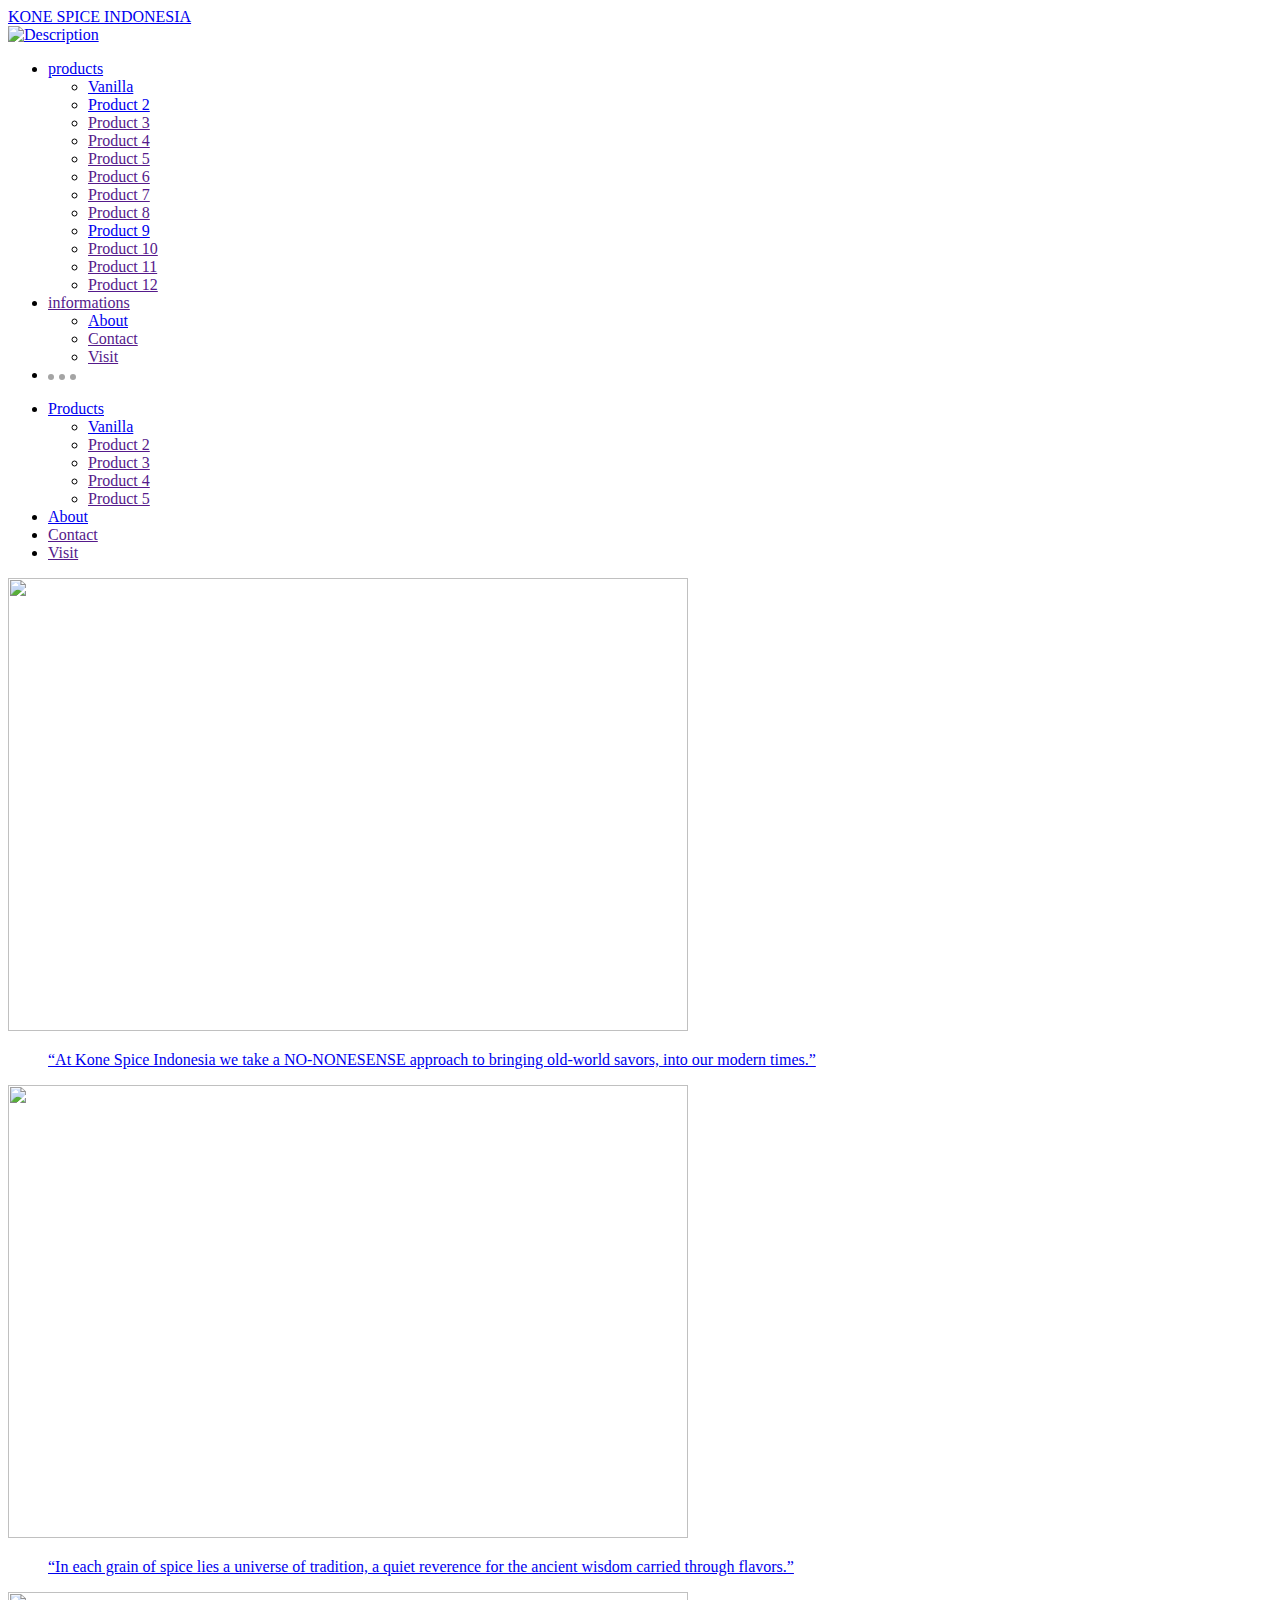
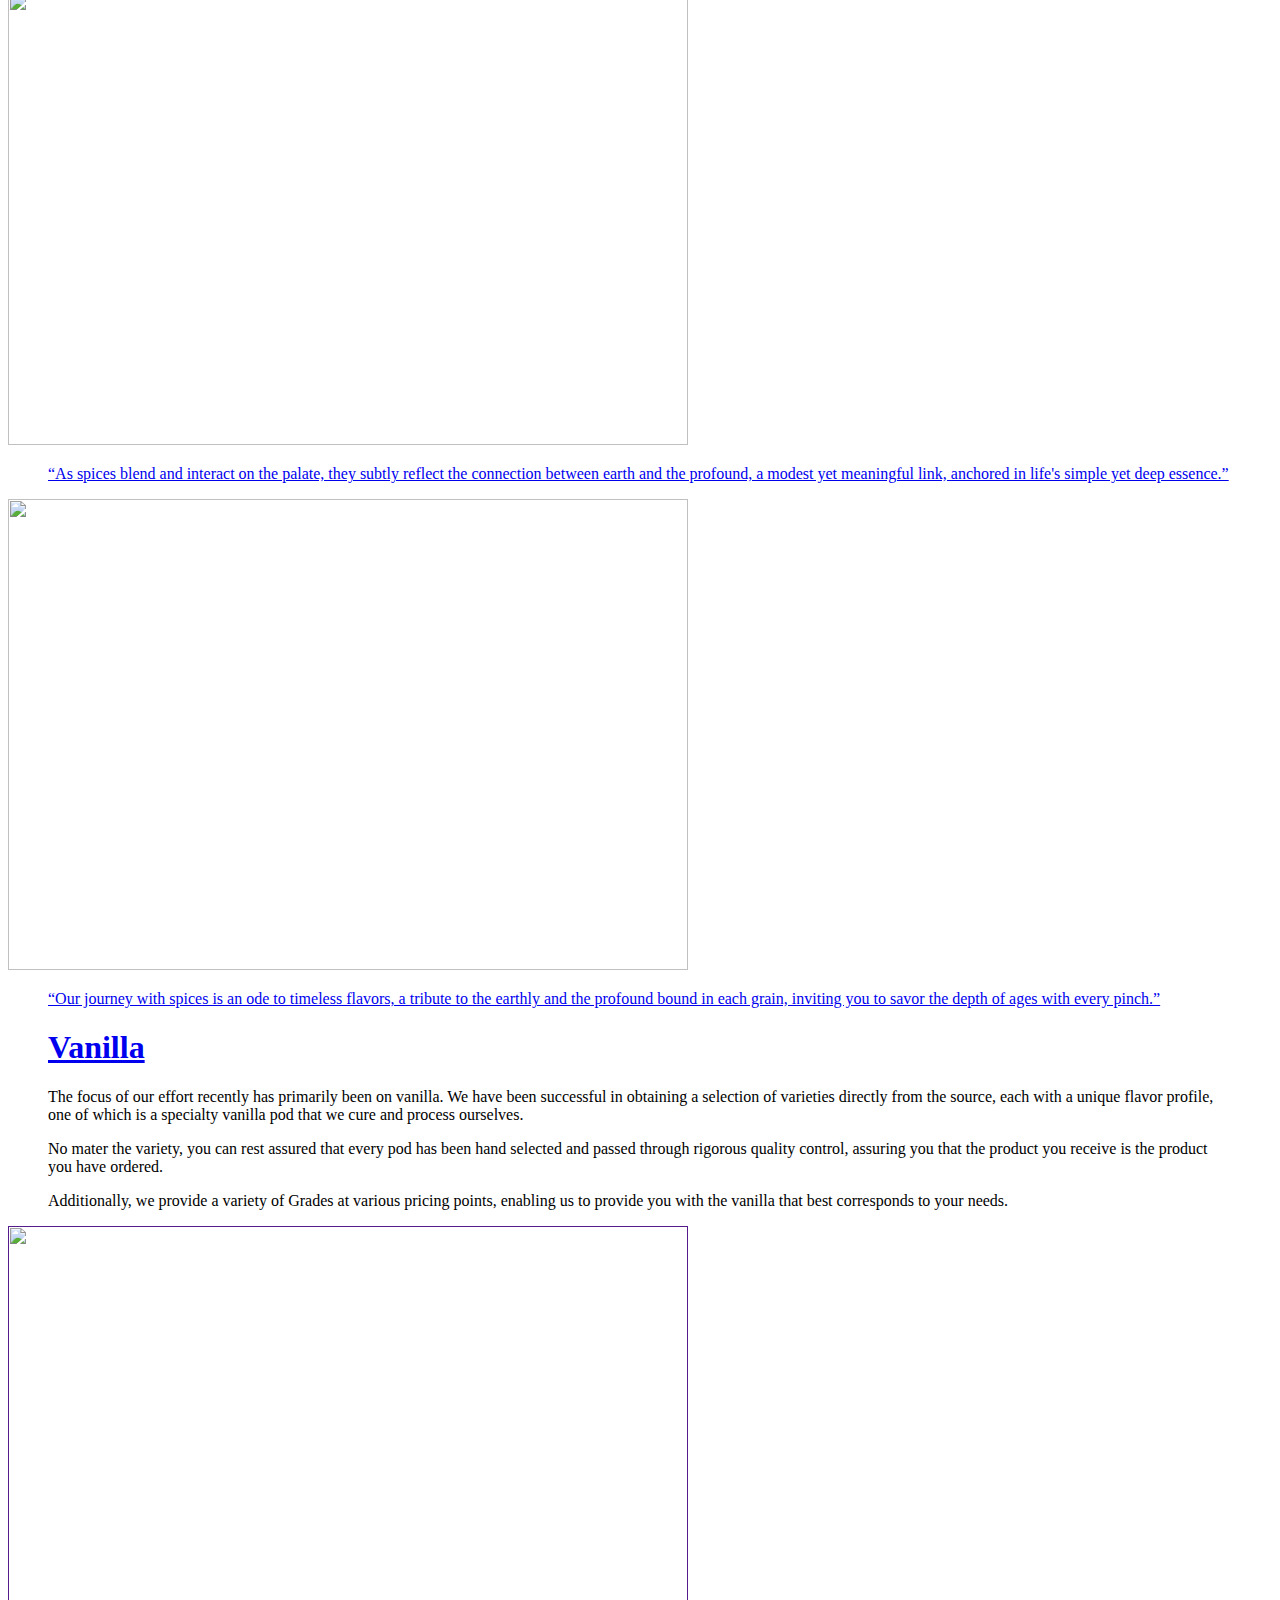
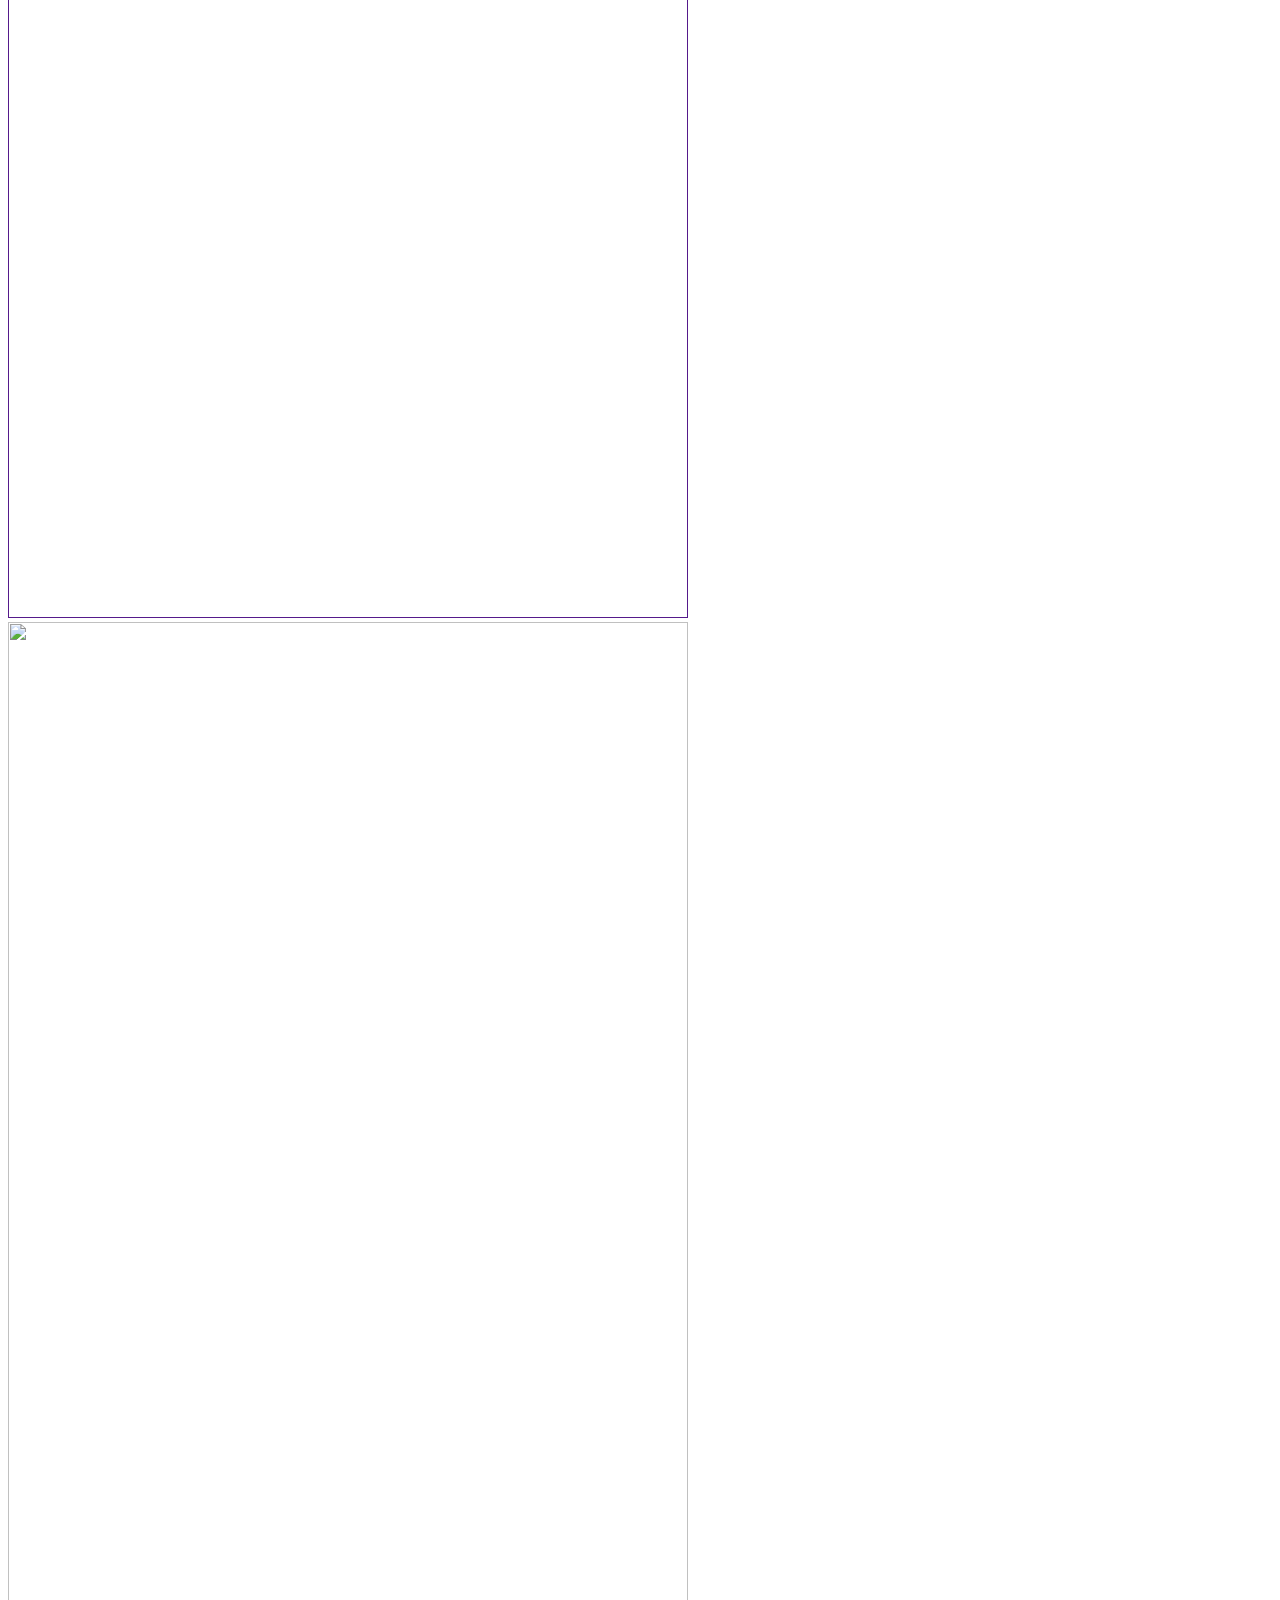
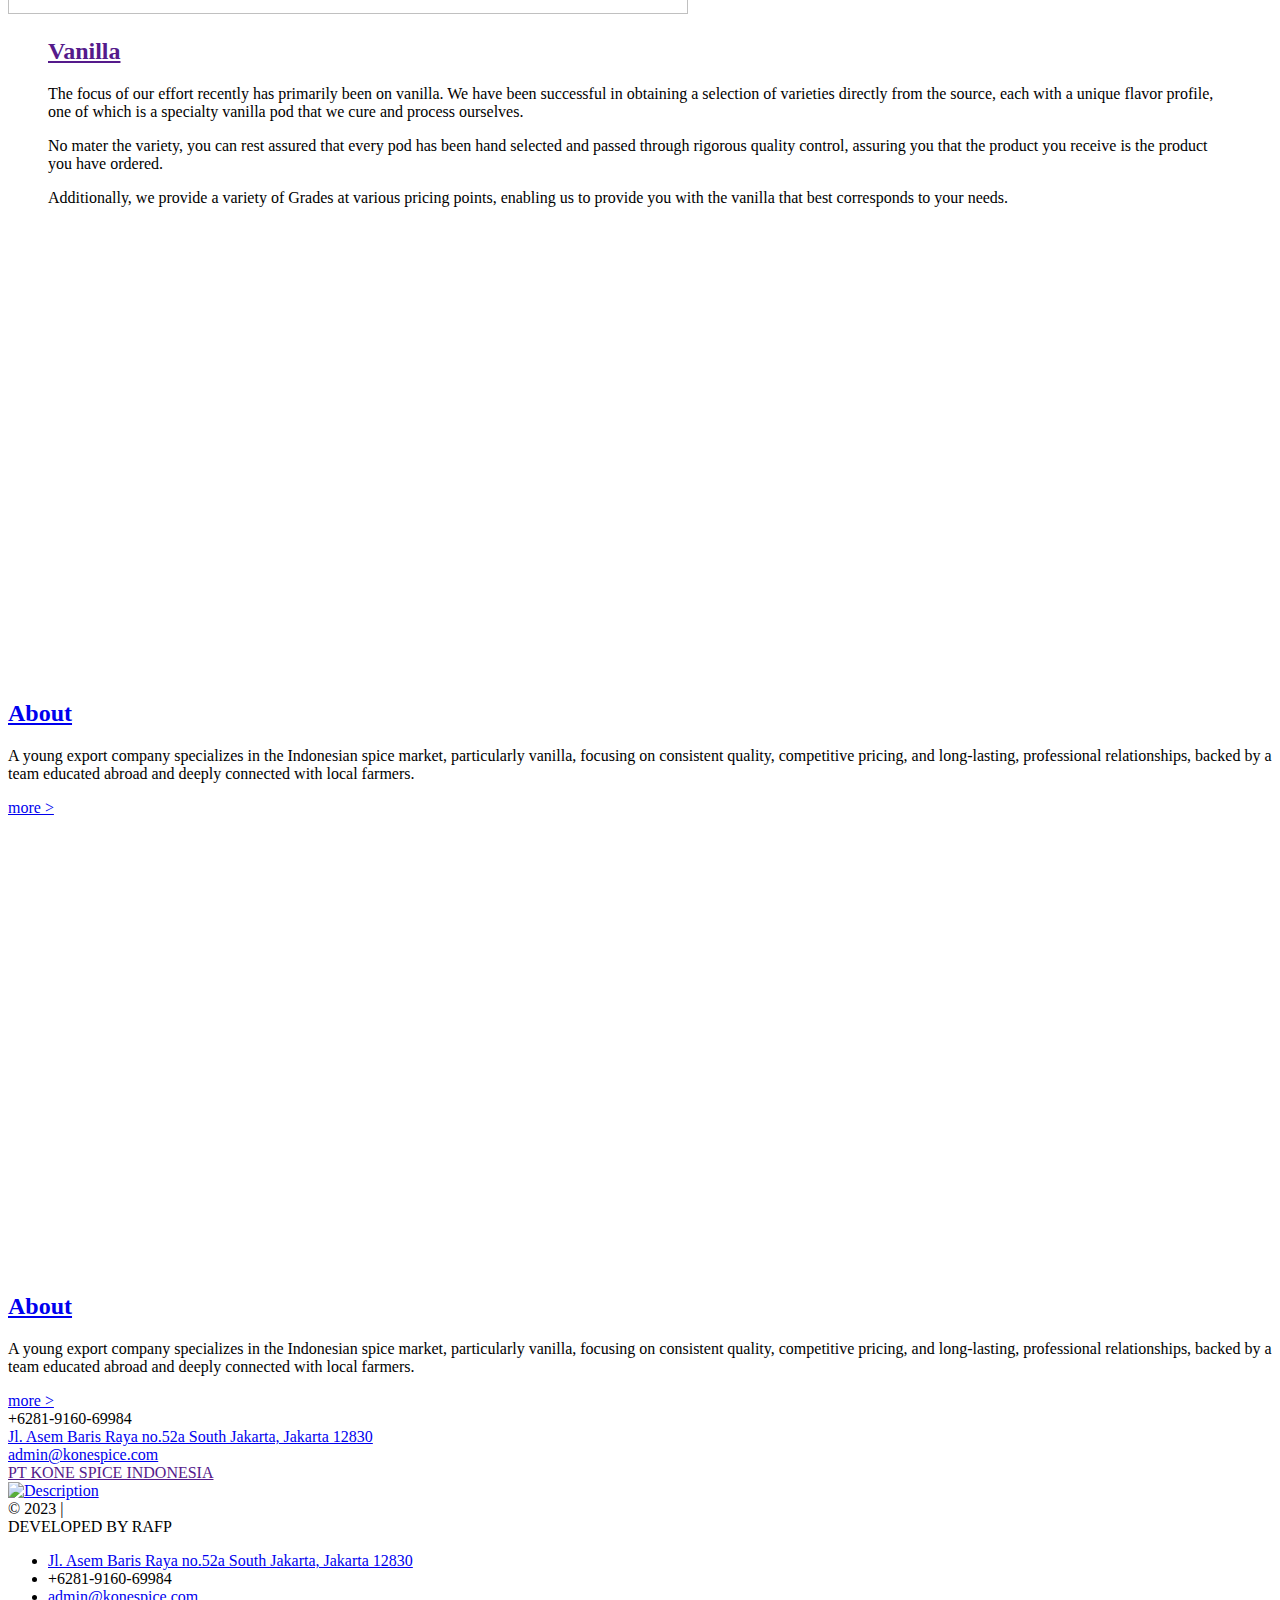
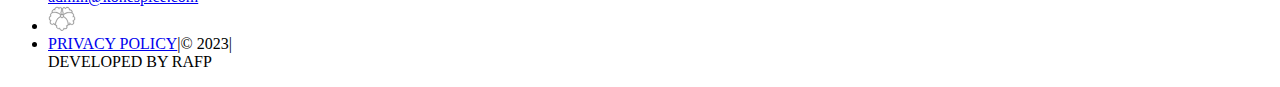
==== commit 2a062f6e: "Fix footer" ====
--- a/konespice.com/index.html
+++ b/konespice.com/index.html
@@ -1,4 +1,6 @@
-<!DOCTYPE html><html lang="en-US"><head>
+<!DOCTYPE html><html lang="en-US">
+	<head>
+		<base href="https://konespice.vercel.app/">
 		<meta charset="utf-8">
 
 	<script type="text/javascript">
@@ -33,24 +35,8 @@
 	<meta property="og:description" content="As a young export company whose aim is to become a reliable and trusted mainstay in the Indonesian spice market, we bring a refreshed and streamlined way of sourcing the commodities that we offer. Which allows us to retain a repeatable, consistent quality of product at an extremely competitive price.">
 	<meta property="og:url" content="https://konespice.com">
 	<meta property="og:site_name" content="Kone Spice Indonesia">
-	<meta property="article:publisher" content="https://www.facebook.com/NakashimaWoodworker/">
-	<meta property="article:modified_time" content="2022-09-06T17:43:04+00:00">
-	<meta property="og:image" content="wp-content/uploads/2018/06/george-nakashima.jpg">
-	<meta property="og:image:width" content="492">
-	<meta property="og:image:height" content="354">
-	<meta property="og:image:type" content="image/jpeg">
-	<meta name="twitter:card" content="summary_large_image">
-	<meta name="twitter:site" content="@georgenakashima">
-	<script type="application/ld+json" class="yoast-schema-graph">{"@context":"https://schema.org","@graph":[{"@type":"WebPage","@id":"https://konespice.com","url":"https://konespice.com","name":"Kone Spice Indonesia - Jakarta, Indonesia","isPartOf":{"@id":"https://konespice.com"},"about":{"@id":"https://konespice.com/about"},"datePublished":"2023-10-31T19:40:25+00:00","dateModified":"2022-09-06T17:43:04+00:00","description":"As a young export company whose aim is to become a reliable and trusted mainstay in the Indonesian spice market, we bring a refreshed and streamlined way of sourcing the commodities that we offer. Which allows us to retain a repeatable, consistent quality of product at an extremely competitive price.","breadcrumb":{"@id":"https://konespice.com"},"inLanguage":"en-US","potentialAction":[{"@type":"ReadAction","target":["https://konespice.com"]}]},{"@type":"BreadcrumbList","@id":"https://konespice.com","itemListElement":[{"@type":"ListItem","position":1,"name":"Home"}]},{"@type":"WebSite","@id":"https://konespice.com","url":"https://konespice.com","name":"Kone Spice Indonesia","description":"","publisher":{"@id":"https://nakashimawoodworkers.com/#organization"},"potentialAction":[{"@type":"SearchAction","target":{"@type":"EntryPoint","urlTemplate":"https://konespice.com"},"query-input":"required name=search_term_string"}],"inLanguage":"en-US"},{"@type":"Organization","@id":"https://konespice.com/about","name":"Kone Spice Indonesia","url":"https://konespice.com","logo":{"@type":"ImageObject","inLanguage":"en-US","@id":"https://konespice","url":"https://nakashimawoodworkers.com/wp-content/uploads/2018/06/george-nakashima.jpg","contentUrl":"https://nakashimawoodworkers.com/wp-content/uploads/2018/06/george-nakashima.jpg","width":"492","height":"354","caption":"Kone Spice Indonesia"},"image":{"@id":"https://nakashimawoodworkers.com/#/schema/logo/image/"},"sameAs":["https://www.instagram.com/explore/locations/247448536/nakashima-george-wookworking/","https://www.facebook.com/NakashimaWoodworker/","https://twitter.com/georgenakashima"]}]}</script>
-	<!-- / Yoast SEO plugin. -->
-
-
-<link rel="dns-prefetch" href="//www.googletagmanager.com">
-<link rel="dns-prefetch" href="//sdks.shopifycdn.com">
-<link rel="dns-prefetch" href="//maps.googleapis.com">
-<link rel="alternate" type="application/rss+xml" title="Kone Spice Indonesia » Feed" href="https://nakashimawoodworkers.com/feed/">
-<link rel="alternate" type="application/rss+xml" title="Kone Spice Indonesia » Comments Feed" href="https://nakashimawoodworkers.com/comments/feed/">
-<link rel="stylesheet" id="wp-block-library-css" href="wp-includes/css/dist/block-library/style.min.css" type="text/css" media="all">
+
+	<link rel="stylesheet" id="wp-block-library-css" href="wp-includes/css/dist/block-library/style.min.css" type="text/css" media="all">
 <style id="classic-theme-styles-inline-css" type="text/css">
 /*! This file is auto-generated */
 .wp-block-button__link{color:#fff;background-color:#32373c;border-radius:9999px;box-shadow:none;text-decoration:none;padding:calc(.667em + 2px) calc(1.333em + 2px);font-size:1.125em}.wp-block-file__button{background:#32373c;color:#fff;text-decoration:none}
@@ -63,25 +49,23 @@
 .wp-block-pullquote{font-size: 1.5em;line-height: 1.6;}
 </style>
 <link rel="stylesheet" id="bones-stylesheet-css" href="wp-content/themes/nakashima/library/css/style_rand%3D430551068.css" type="text/css" media="all">
-<!--[if IE]>
-<link rel='stylesheet' id='bones-ie-only-css' href='https://nakashimawoodworkers.com/wp-content/themes/nakashima/library/css/ie.css' type='text/css' media='all' />
-<![endif]-->
+
 <script type="text/javascript" src="wp-content/themes/nakashima/library/js/libs/_jquery/jquery-3.0.0.min.js" id="jquery-js"></script>
 <script type="text/javascript" src="wp-content/themes/nakashima/library/js/libs/_modernizr-detectizr/modernizr-detectizr.min.js" id="modernizr-detectizr-js"></script>
 <link rel="shortlink" href="https://konespice.com">
 <meta name="generator" content="Site Kit by Google 1.101.0">		
 							</head>
 
-	<body class="home page-template page-template-page-home page-template-page-home-php page page-id-67" itemscope="" itemtype="http://schema.org/WebPage" data-site-url="https://nakashimawoodworkers.com" data-template-url="https://nakashimawoodworkers.com/wp-content/themes/nakashima" data-ajax-url="https://nakashimawoodworkers.com/wp-admin/admin-ajax.php">
+	<body class="home page-template page-template-page-home page-template-page-home-php page page-id-67" itemscope="" itemtype="http://schema.org/WebPage" data-site-url="https://nakashimawoodworkers.com" data-template-url="https://nakashimawoodworkers.com/wp-content/themes/nakashima">
 
 				
 		<!-- logo -->
-		<a href="">
+		<a href="../">
 			<header id="logo">KONE SPICE INDONESIA</header>
 		</a>
 
 		<!-- logo mark -->
-		<a href="">
+		<a href="../">
 		<div id="logo-mark">
 			<img width="42px" height="37px" viewBox="0 0 28 25" src="/vanilla-favicon.svg" alt="Description">
 
@@ -122,8 +106,8 @@
 					<a href="">informations</a>
 					<ul id="menu-philosophy-menu" class="nav sub-nav cf">
 						<li id="menu-item-1177" class="menu-item menu-item-type-post_type menu-item-object-page menu-item-1177"><a href="about/">About</a></li>
-						<li id="menu-item-1152" class="menu-item menu-item-type-post_type menu-item-object-page menu-item-1152"><a href="contact/">Contact</a></li>
-						<li id="menu-item-1151" class="menu-item menu-item-type-post_type menu-item-object-page menu-item-1151"><a href="visit/">Visit</a></li>
+						<li id="menu-item-1152" class="menu-item menu-item-type-post_type menu-item-object-page menu-item-1152"><a href="">Contact</a></li>
+						<li id="menu-item-1151" class="menu-item menu-item-type-post_type menu-item-object-page menu-item-1151"><a href="">Visit</a></li>
 					</ul>								
 				</li>
 
@@ -185,8 +169,8 @@
 </li>
 </li>
 <li id="menu-item-39" class="menu-item menu-item-type-post_type menu-item-object-page menu-item-39"><a href="about/">About</a></li>
-<li id="menu-item-37" class="menu-item menu-item-type-post_type menu-item-object-page menu-item-37"><a href="contact/">Contact</a></li>
-<li id="menu-item-2229" class="menu-item menu-item-type-post_type menu-item-object-page menu-item-2229"><a href="visit/">Visit</a></li>
+<li id="menu-item-37" class="menu-item menu-item-type-post_type menu-item-object-page menu-item-37"><a href="">Contact</a></li>
+<li id="menu-item-2229" class="menu-item menu-item-type-post_type menu-item-object-page menu-item-2229"><a href="">Visit</a></li>
 </ul>		
 
 
@@ -354,12 +338,12 @@
 							<div class="col">+6281-9160-69984</div>
 							<div class="col"><a href="https://www.google.com/maps/place/Jl.+Asem+Baris+Raya+No.52,+RT.2%2FRW.7,+Kb.+Baru,+Kec.+Tebet,+Kota+Jakarta+Selatan,+Daerah+Khusus+Ibukota+Jakarta+12830/@-6.2334359,106.8599508,17z/data=!4m6!3m5!1s0x2e69f39edabe686b:0xdd1131c2282b7cb!8m2!3d-6.2334359!4d106.8599508!16s%2Fg%2F11fs8rc00g" target="_blank" class="dark">Jl. Asem Baris Raya no.52a
 								South Jakarta, Jakarta 12830</a></div>
-							<div class="col"><a href="mailto:info@nakashimawoodworkers.com" class="dark">admin@konespice.com</a></div>
+							<div class="col"><a href="mailto:admin@konespice.com" class="dark">admin@konespice.com</a></div>
 						</div>
 						<div class="row">
 							<div class="col"><a href="">PT KONE SPICE INDONESIA</a></div>
 							<div class="col">
-								<a href="http://konespace.com" target="_blank">
+								<a href="#" target="_blank">
 									<img width="42px" height="37px" viewbox="0 0 28 25" src="vanilla-favicon.svg" alt="Description" class="toload loaded">
 								</a>
 							</div>
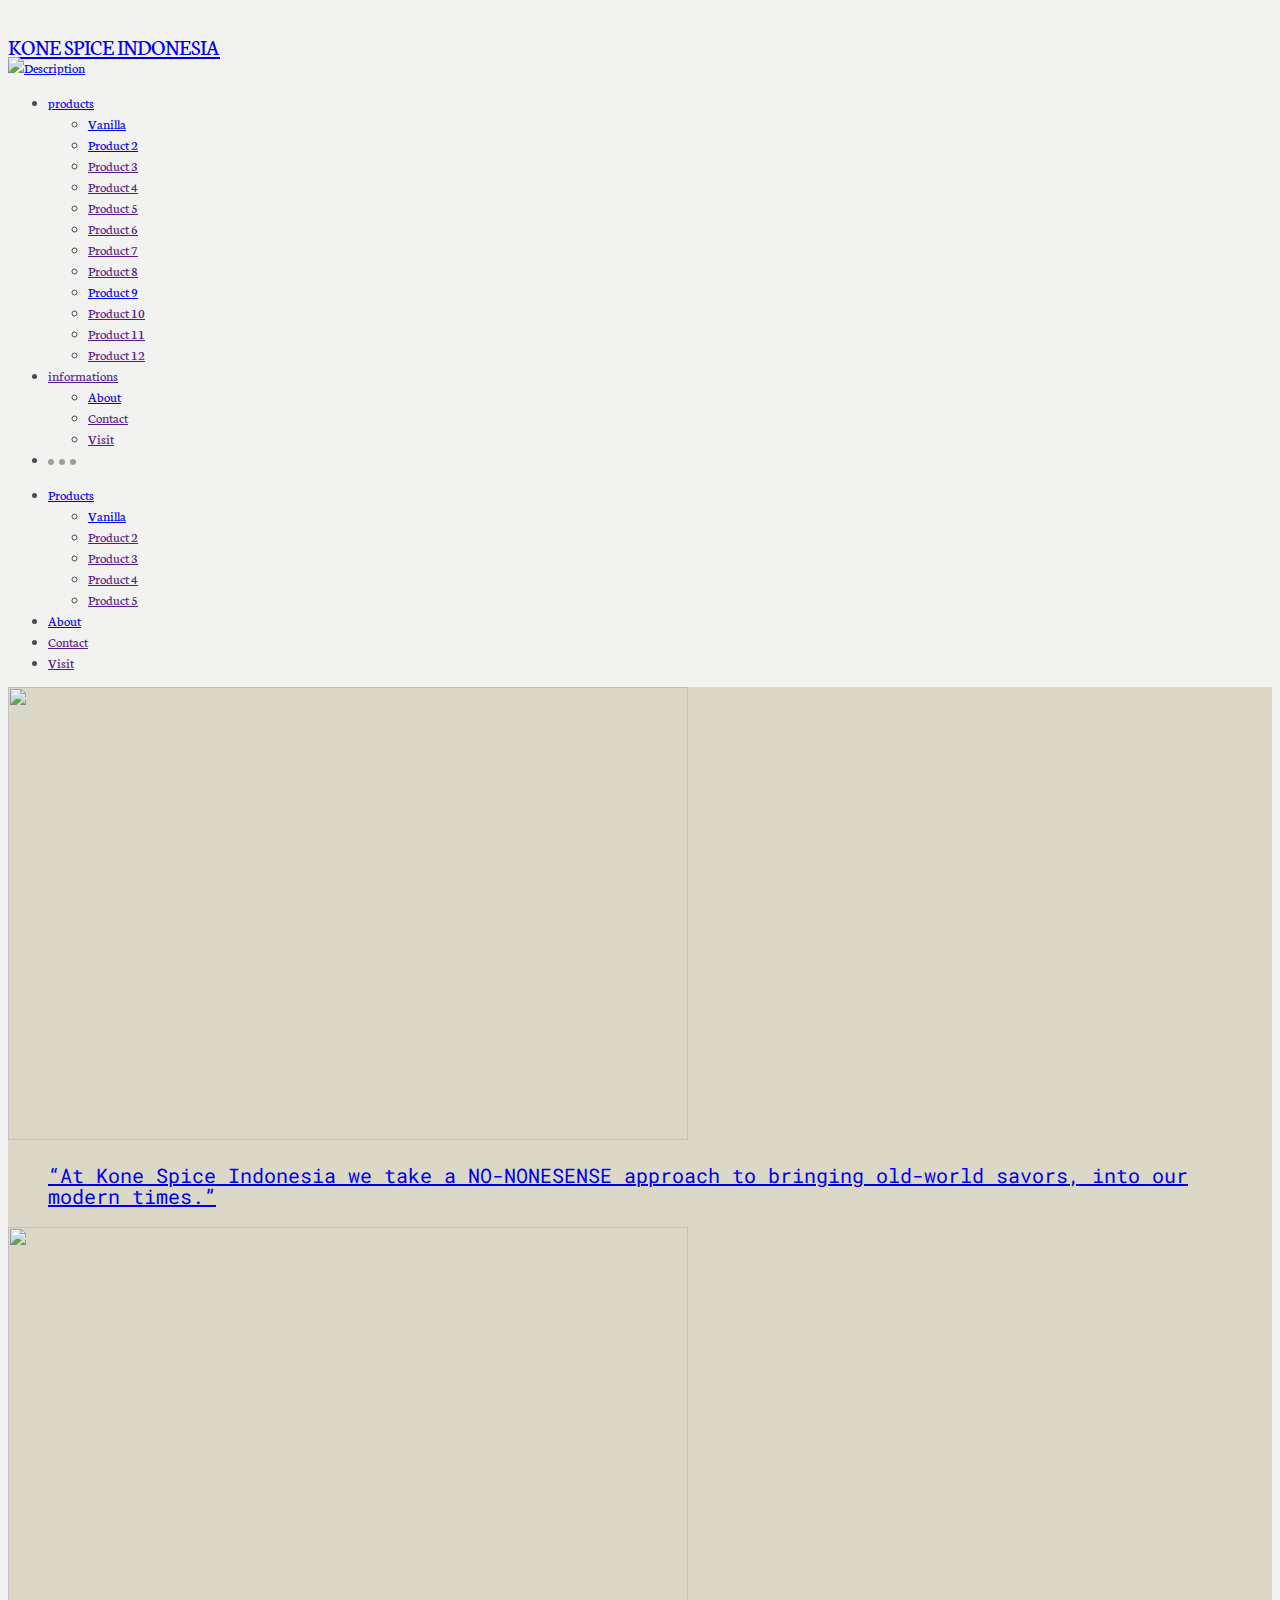
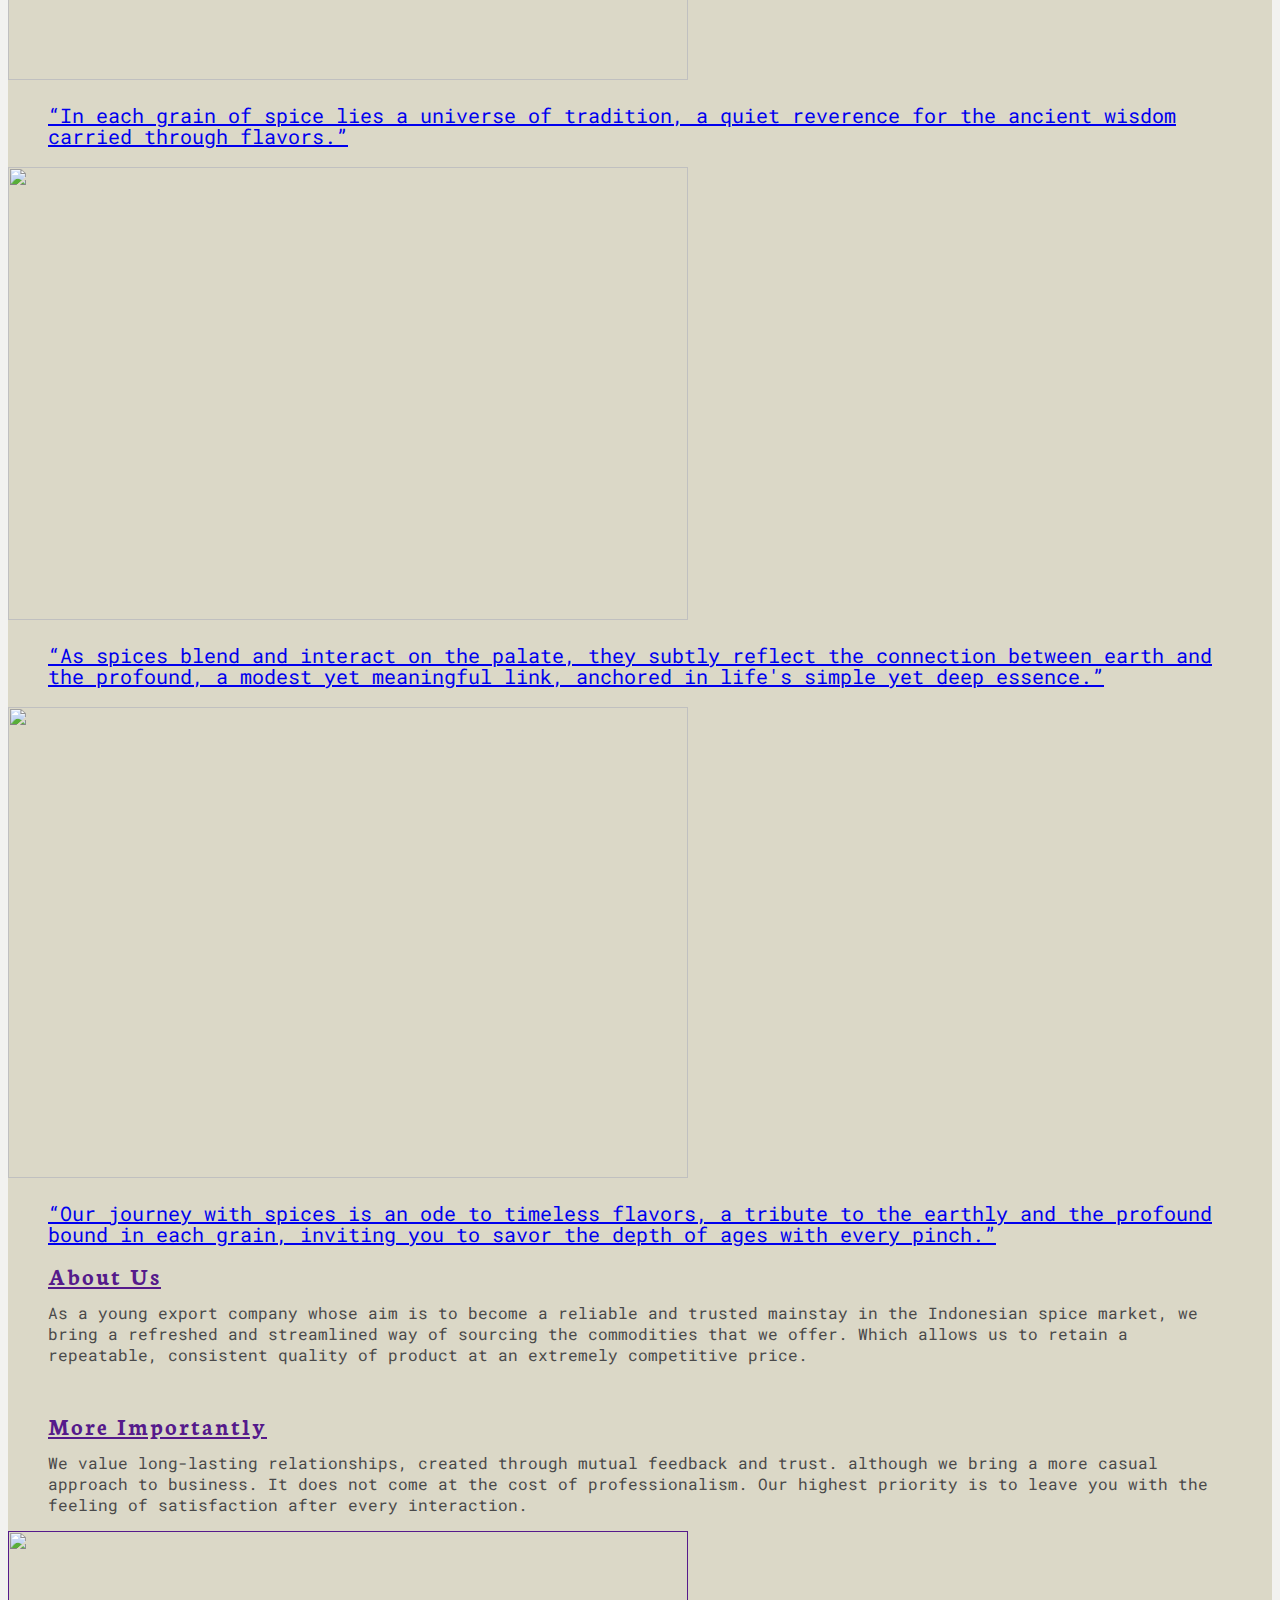
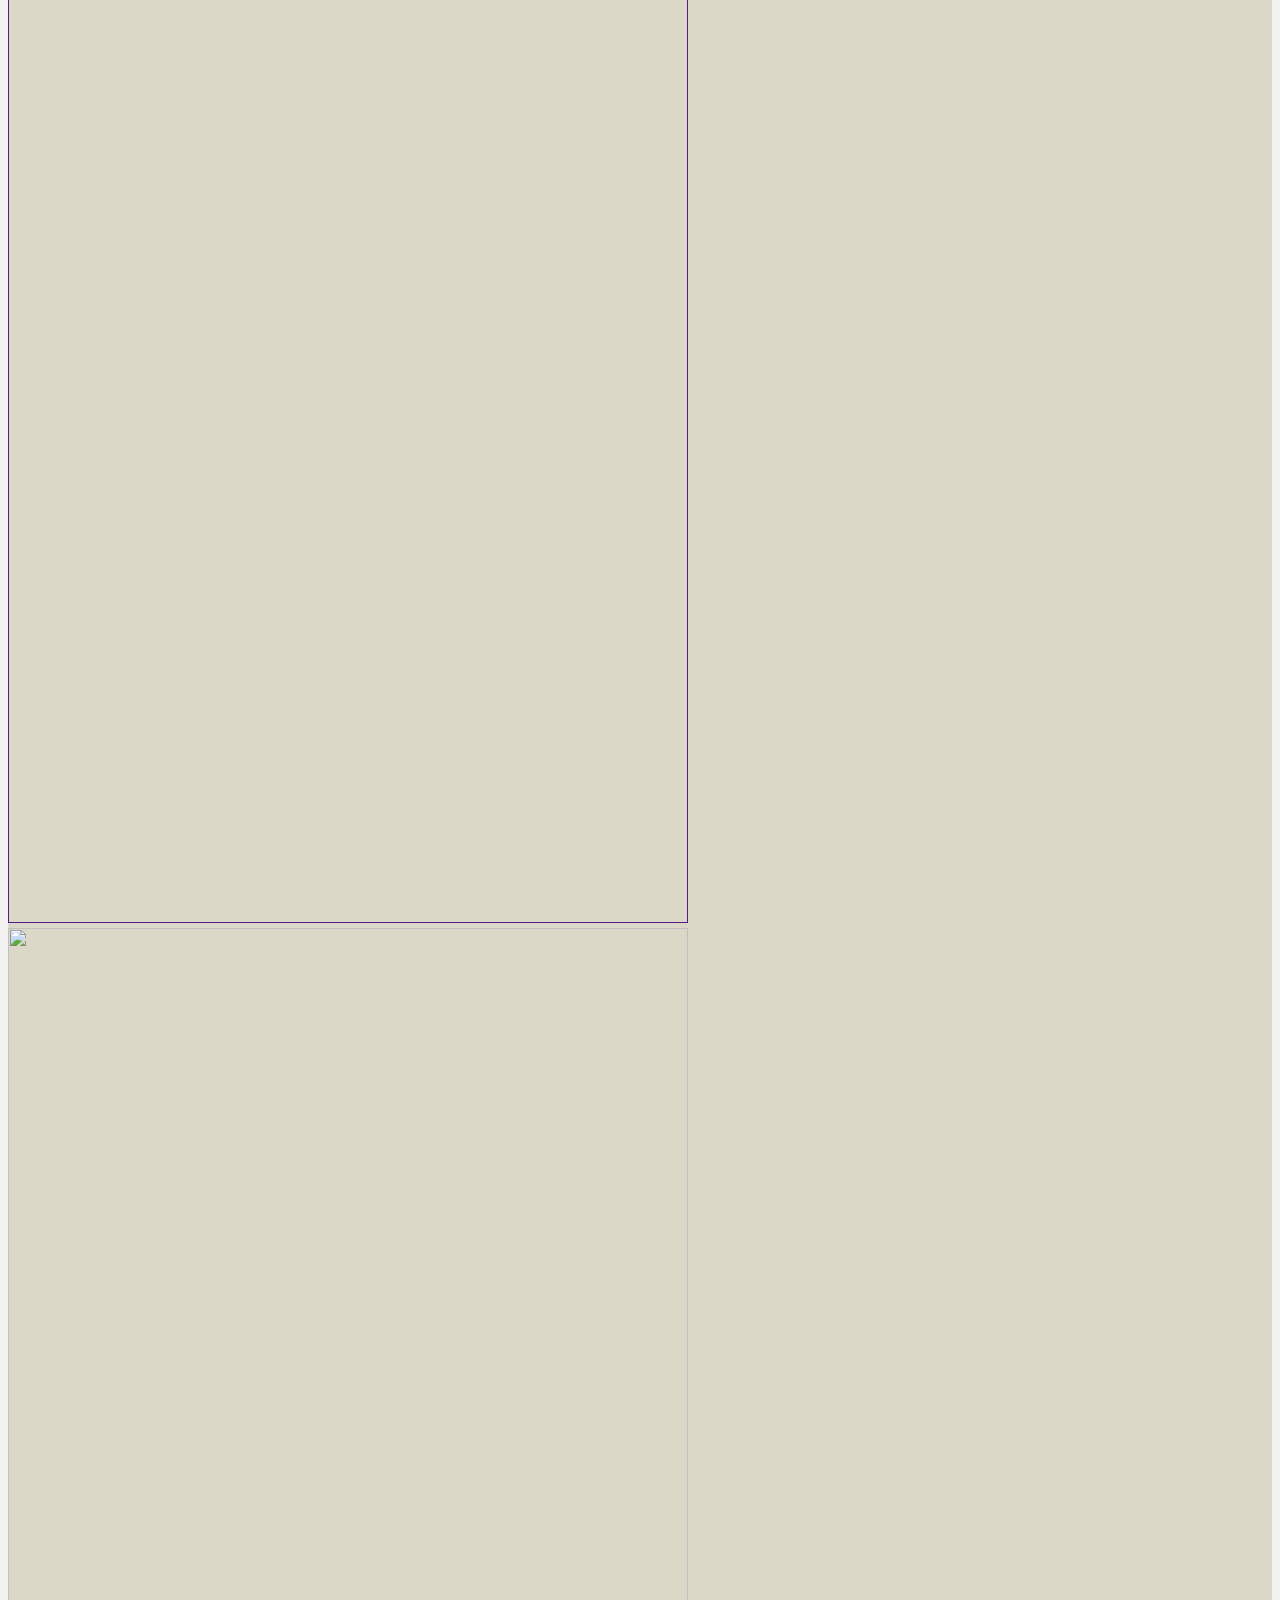
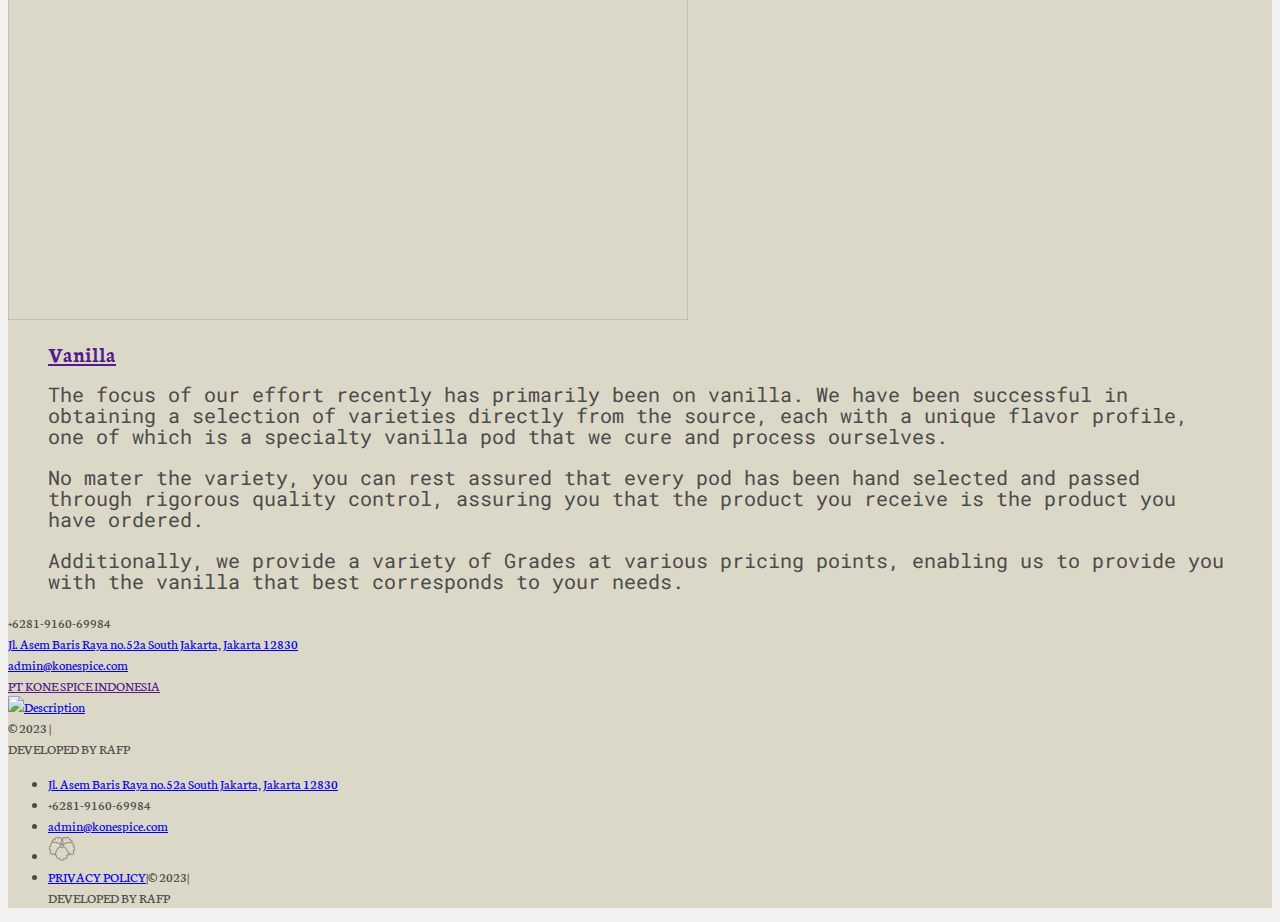
==== commit 5eedb2f4: "Edit fonts and background-color" ====
--- a/konespice.com/index.html
+++ b/konespice.com/index.html
@@ -1,6 +1,6 @@
 <!DOCTYPE html><html lang="en-US">
 	<head>
-		<base href="https://konespice.vercel.app/">
+		<base href="https://konespice.rafp.site/">
 		<meta charset="utf-8">
 
 	<script type="text/javascript">
@@ -48,24 +48,78 @@
 :where(.wp-block-columns.is-layout-flex){gap: 2em;}:where(.wp-block-columns.is-layout-grid){gap: 2em;}
 .wp-block-pullquote{font-size: 1.5em;line-height: 1.6;}
 </style>
-<link rel="stylesheet" id="bones-stylesheet-css" href="wp-content/themes/nakashima/library/css/style_rand%3D430551068.css" type="text/css" media="all">
-
+<link rel="stylesheet" href="wp-content/themes/nakashima/library/css/style_rand=430551068.css" type="text/css" media="all">
+<link rel="preconnect" href="https://fonts.googleapis.com">
+<link rel="preconnect" href="https://fonts.gstatic.com" crossorigin>
+<link href="https://fonts.googleapis.com/css2?family=Neuton:wght@400;700&family=Roboto+Mono&display=swap" rel="stylesheet">
 <script type="text/javascript" src="wp-content/themes/nakashima/library/js/libs/_jquery/jquery-3.0.0.min.js" id="jquery-js"></script>
 <script type="text/javascript" src="wp-content/themes/nakashima/library/js/libs/_modernizr-detectizr/modernizr-detectizr.min.js" id="modernizr-detectizr-js"></script>
 <link rel="shortlink" href="https://konespice.com">
+
 <meta name="generator" content="Site Kit by Google 1.101.0">		
 							</head>
 
 	<body class="home page-template page-template-page-home page-template-page-home-php page page-id-67" itemscope="" itemtype="http://schema.org/WebPage" data-site-url="https://nakashimawoodworkers.com" data-template-url="https://nakashimawoodworkers.com/wp-content/themes/nakashima">
 
+		<style>
+			body {
+				font-family: 'Neuton','Roboto Mono','Helvetica Neue',Helvetica,Arial,sans-serif;
+				font-size: 100%;
+				color: #4A4A4A;
+				background-color: #f2f2f0;
+				-webkit-transition: background-color 0.6s ease-out;
+				transition: background-color 0.6s ease-out;
+				text-rendering: optimizeLegibility;
+				-webkit-font-smoothing: antialiased;
+				-moz-osx-font-smoothing: grayscale;
+				font-size: 14px;
+				line-height: 1.5em;
+			}
+
+			#logo {
+				font-family: 'Neuton', sans-serif;
+			}
+			
+			@media (min-width: 1024px) {
+				#logo {
+					padding-top: 28px;
+					font-size: 22px;
+				}
+			}
+
+			#content {
+				background-color: #dbd8c7
+			}
+
+			h1.promo-title {
+				font-family: 'Neuton';
+				text-transform: none;
+				letter-spacing: 2px;
+				font-size: 24px;
+				font-weight: 600;
+			}
+
+			p {
+				font-family: 'Roboto Mono';
+				font-size: 20px;
+			}
+
+			.body-par {
+				font-size: 16px;
+			}
+
+		</style>
+
 				
 		<!-- logo -->
-		<a href="../">
-			<header id="logo">KONE SPICE INDONESIA</header>
+		<a href="https://konespice.rafp.site">
+			<header id="logo" class="logo">
+				KONE SPICE INDONESIA
+			</header>
 		</a>
 
 		<!-- logo mark -->
-		<a href="../">
+		<a href="#">
 		<div id="logo-mark">
 			<img width="42px" height="37px" viewBox="0 0 28 25" src="/vanilla-favicon.svg" alt="Description">
 
@@ -253,13 +307,11 @@
 						<div class="promo promo-statement promo-page-no-mobile">
 							<div class="col col-text parallax">
 								<blockquote>
-									<h1 class="promo-title green"><a href="vanilla">Vanilla</a></h1>
-									<p>The focus of our effort recently has primarily been on vanilla. We have been successful in obtaining a selection of varieties directly from the source, each with a unique flavor profile, one of which is a specialty vanilla pod that we cure and process ourselves.<p></p> 
-
-									<p>No mater the variety, you can rest assured that every pod has been hand selected and passed through rigorous quality control, assuring you that the product you receive is the product you have ordered.</p>
-										
-									<p>Additionally, we provide a variety of Grades at various pricing points, enabling us to provide you with the vanilla that best corresponds to your needs.
-									</p>
+									<h1 class="promo-title green"><a href="">About Us</a></h1>
+									<p class="body-par" style="margin-bottom: 50px;">As a young export company whose aim is to become a reliable and trusted mainstay in the Indonesian spice market, we bring a refreshed and streamlined way of sourcing the commodities that we offer. Which allows us to retain a repeatable, consistent quality of product at an extremely competitive price.</p> 
+									
+									<h1 class="promo-title green"><a href="">More Importantly</a></h1>
+									<p class="body-par">We value long-lasting relationships, created through mutual feedback and trust. although we bring a more casual approach to business. It does not come at the cost of professionalism. Our highest priority is to leave you with the feeling of satisfaction after every interaction.</p>
 								</blockquote>
 							</div>
 							<div class="col col-img parallax">
@@ -295,37 +347,7 @@
 						<!-- end promo statement -->
 
 						
-						<!-- promo page -->
-						<div class="promo promo-page promo-page-no-mobile left">
-													<div class="col col-img parallax">
-								<a href="about/">
-								<div class="item-image ">
-									<img width="680" height="453" src="wp-content/uploads/flores-sea.png" class="lazyload responsive" alt="" decoding="async" data-sizes="auto" sizes="(max-width: 2560px) 100vw, 2560px" loading="lazy">								</div>
-								</a>
-							</div>
-							<div class="col col-text parallax">
-								<h2 class="promo-title green"><a href="about/">About</a></h2>
-								<div class="txt"><p>A young export company specializes in the Indonesian spice market, particularly vanilla, focusing on consistent quality, competitive pricing, and long-lasting, professional relationships, backed by a team educated abroad and deeply connected with local farmers.</p>
-</div>
-								<a class="more" href="about/">more &gt;</a>
-							</div>
-												</div>
-						<div class="promo promo-page promo-page-mobile">
-							<div class="col col-img parallax">
-								<a href="about/">
-								<div class="item-image">
-									<img width="680" height="453" src="wp-content/uploads/flores-sea.png" class="lazyload responsive" alt="" decoding="async" data-sizes="auto" sizes="(max-width: 2560px) 100vw, 2560px" loading="lazy">																</div>
-								</a>
-							</div>
-							<div class="col col-text parallax">
-								<h2 class="promo-title green"><a href="about/">About</a></h2>
-								<div class="txt"><p>A young export company specializes in the Indonesian spice market, particularly vanilla, focusing on consistent quality, competitive pricing, and long-lasting, professional relationships, backed by a team educated abroad and deeply connected with local farmers.</p>
-</div>
-								<a class="more" href="about/">more &gt;</a>
-							</div>
-						</div>
-						<!-- end promo page -->
-									</div><!-- promo-container -->
+<!-- promo-container -->
 		</div><!-- wrap -->
 
 	
--- a/konespice.com/wp-includes/css/dist/block-library/style.min.css
+++ b/konespice.com/wp-includes/css/dist/block-library/style.min.css
@@ -1,11 +1,4029 @@
-@charset "UTF-8";.wp-block-archives{box-sizing:border-box}.wp-block-archives-dropdown label{display:block}.wp-block-avatar{line-height:0}.wp-block-avatar,.wp-block-avatar img{box-sizing:border-box}.wp-block-avatar.aligncenter{text-align:center}.wp-block-audio{box-sizing:border-box}.wp-block-audio figcaption{margin-bottom:1em;margin-top:.5em}.wp-block-audio audio{min-width:300px;width:100%}.wp-block-button__link{box-sizing:border-box;cursor:pointer;display:inline-block;text-align:center;word-break:break-word}.wp-block-button__link.aligncenter{text-align:center}.wp-block-button__link.alignright{text-align:right}:where(.wp-block-button__link){border-radius:9999px;box-shadow:none;padding:calc(.667em + 2px) calc(1.333em + 2px);text-decoration:none}.wp-block-button[style*=text-decoration] .wp-block-button__link{text-decoration:inherit}.wp-block-buttons>.wp-block-button.has-custom-width{max-width:none}.wp-block-buttons>.wp-block-button.has-custom-width .wp-block-button__link{width:100%}.wp-block-buttons>.wp-block-button.has-custom-font-size .wp-block-button__link{font-size:inherit}.wp-block-buttons>.wp-block-button.wp-block-button__width-25{width:calc(25% - var(--wp--style--block-gap, .5em)*.75)}.wp-block-buttons>.wp-block-button.wp-block-button__width-50{width:calc(50% - var(--wp--style--block-gap, .5em)*.5)}.wp-block-buttons>.wp-block-button.wp-block-button__width-75{width:calc(75% - var(--wp--style--block-gap, .5em)*.25)}.wp-block-buttons>.wp-block-button.wp-block-button__width-100{flex-basis:100%;width:100%}.wp-block-buttons.is-vertical>.wp-block-button.wp-block-button__width-25{width:25%}.wp-block-buttons.is-vertical>.wp-block-button.wp-block-button__width-50{width:50%}.wp-block-buttons.is-vertical>.wp-block-button.wp-block-button__width-75{width:75%}.wp-block-button.is-style-squared,.wp-block-button__link.wp-block-button.is-style-squared{border-radius:0}.wp-block-button.no-border-radius,.wp-block-button__link.no-border-radius{border-radius:0!important}.wp-block-button .wp-block-button__link.is-style-outline,.wp-block-button.is-style-outline>.wp-block-button__link{border:2px solid;padding:.667em 1.333em}.wp-block-button .wp-block-button__link.is-style-outline:not(.has-text-color),.wp-block-button.is-style-outline>.wp-block-button__link:not(.has-text-color){color:currentColor}.wp-block-button .wp-block-button__link.is-style-outline:not(.has-background),.wp-block-button.is-style-outline>.wp-block-button__link:not(.has-background){background-color:transparent;background-image:none}.wp-block-button .wp-block-button__link:where(.has-border-color){border-width:initial}.wp-block-button .wp-block-button__link:where([style*=border-top-color]){border-top-width:medium}.wp-block-button .wp-block-button__link:where([style*=border-right-color]){border-right-width:medium}.wp-block-button .wp-block-button__link:where([style*=border-bottom-color]){border-bottom-width:medium}.wp-block-button .wp-block-button__link:where([style*=border-left-color]){border-left-width:medium}.wp-block-button .wp-block-button__link:where([style*=border-style]){border-width:initial}.wp-block-button .wp-block-button__link:where([style*=border-top-style]){border-top-width:medium}.wp-block-button .wp-block-button__link:where([style*=border-right-style]){border-right-width:medium}.wp-block-button .wp-block-button__link:where([style*=border-bottom-style]){border-bottom-width:medium}.wp-block-button .wp-block-button__link:where([style*=border-left-style]){border-left-width:medium}.wp-block-buttons.is-vertical{flex-direction:column}.wp-block-buttons.is-vertical>.wp-block-button:last-child{margin-bottom:0}.wp-block-buttons>.wp-block-button{display:inline-block;margin:0}.wp-block-buttons.is-content-justification-left{justify-content:flex-start}.wp-block-buttons.is-content-justification-left.is-vertical{align-items:flex-start}.wp-block-buttons.is-content-justification-center{justify-content:center}.wp-block-buttons.is-content-justification-center.is-vertical{align-items:center}.wp-block-buttons.is-content-justification-right{justify-content:flex-end}.wp-block-buttons.is-content-justification-right.is-vertical{align-items:flex-end}.wp-block-buttons.is-content-justification-space-between{justify-content:space-between}.wp-block-buttons.aligncenter{text-align:center}.wp-block-buttons:not(.is-content-justification-space-between,.is-content-justification-right,.is-content-justification-left,.is-content-justification-center) .wp-block-button.aligncenter{margin-left:auto;margin-right:auto;width:100%}.wp-block-buttons[style*=text-decoration] .wp-block-button,.wp-block-buttons[style*=text-decoration] .wp-block-button__link{text-decoration:inherit}.wp-block-buttons.has-custom-font-size .wp-block-button__link{font-size:inherit}.wp-block-button.aligncenter,.wp-block-calendar{text-align:center}.wp-block-calendar td,.wp-block-calendar th{border:1px solid;padding:.25em}.wp-block-calendar th{font-weight:400}.wp-block-calendar caption{background-color:inherit}.wp-block-calendar table{border-collapse:collapse;width:100%}.wp-block-calendar table:where(:not(.has-text-color)){color:#40464d}.wp-block-calendar table:where(:not(.has-text-color)) td,.wp-block-calendar table:where(:not(.has-text-color)) th{border-color:#ddd}.wp-block-calendar table.has-background th{background-color:inherit}.wp-block-calendar table.has-text-color th{color:inherit}:where(.wp-block-calendar table:not(.has-background) th){background:#ddd}.wp-block-categories{box-sizing:border-box}.wp-block-categories.alignleft{margin-right:2em}.wp-block-categories.alignright{margin-left:2em}.wp-block-categories.wp-block-categories-dropdown.aligncenter{text-align:center}.wp-block-code{box-sizing:border-box}.wp-block-code code{display:block;font-family:inherit;overflow-wrap:break-word;white-space:pre-wrap}.wp-block-columns{align-items:normal!important;box-sizing:border-box;display:flex;flex-wrap:wrap!important}@media (min-width:782px){.wp-block-columns{flex-wrap:nowrap!important}}.wp-block-columns.are-vertically-aligned-top{align-items:flex-start}.wp-block-columns.are-vertically-aligned-center{align-items:center}.wp-block-columns.are-vertically-aligned-bottom{align-items:flex-end}@media (max-width:781px){.wp-block-columns:not(.is-not-stacked-on-mobile)>.wp-block-column{flex-basis:100%!important}}@media (min-width:782px){.wp-block-columns:not(.is-not-stacked-on-mobile)>.wp-block-column{flex-basis:0;flex-grow:1}.wp-block-columns:not(.is-not-stacked-on-mobile)>.wp-block-column[style*=flex-basis]{flex-grow:0}}.wp-block-columns.is-not-stacked-on-mobile{flex-wrap:nowrap!important}.wp-block-columns.is-not-stacked-on-mobile>.wp-block-column{flex-basis:0;flex-grow:1}.wp-block-columns.is-not-stacked-on-mobile>.wp-block-column[style*=flex-basis]{flex-grow:0}:where(.wp-block-columns){margin-bottom:1.75em}:where(.wp-block-columns.has-background){padding:1.25em 2.375em}.wp-block-column{flex-grow:1;min-width:0;overflow-wrap:break-word;word-break:break-word}.wp-block-column.is-vertically-aligned-top{align-self:flex-start}.wp-block-column.is-vertically-aligned-center{align-self:center}.wp-block-column.is-vertically-aligned-bottom{align-self:flex-end}.wp-block-column.is-vertically-aligned-bottom,.wp-block-column.is-vertically-aligned-center,.wp-block-column.is-vertically-aligned-top{width:100%}.wp-block-post-comments{box-sizing:border-box}.wp-block-post-comments .alignleft{float:left}.wp-block-post-comments .alignright{float:right}.wp-block-post-comments .navigation:after{clear:both;content:"";display:table}.wp-block-post-comments .commentlist{clear:both;list-style:none;margin:0;padding:0}.wp-block-post-comments .commentlist .comment{min-height:2.25em;padding-left:3.25em}.wp-block-post-comments .commentlist .comment p{font-size:1em;line-height:1.8;margin:1em 0}.wp-block-post-comments .commentlist .children{list-style:none;margin:0;padding:0}.wp-block-post-comments .comment-author{line-height:1.5}.wp-block-post-comments .comment-author .avatar{border-radius:1.5em;display:block;float:left;height:2.5em;margin-right:.75em;margin-top:.5em;width:2.5em}.wp-block-post-comments .comment-author cite{font-style:normal}.wp-block-post-comments .comment-meta{font-size:.875em;line-height:1.5}.wp-block-post-comments .comment-meta b{font-weight:400}.wp-block-post-comments .comment-meta .comment-awaiting-moderation{display:block;margin-bottom:1em;margin-top:1em}.wp-block-post-comments .comment-body .commentmetadata{font-size:.875em}.wp-block-post-comments .comment-form-author label,.wp-block-post-comments .comment-form-comment label,.wp-block-post-comments .comment-form-email label,.wp-block-post-comments .comment-form-url label{display:block;margin-bottom:.25em}.wp-block-post-comments .comment-form input:not([type=submit]):not([type=checkbox]),.wp-block-post-comments .comment-form textarea{box-sizing:border-box;display:block;width:100%}.wp-block-post-comments .comment-form-cookies-consent{display:flex;gap:.25em}.wp-block-post-comments .comment-form-cookies-consent #wp-comment-cookies-consent{margin-top:.35em}.wp-block-post-comments .comment-reply-title{margin-bottom:0}.wp-block-post-comments .comment-reply-title :where(small){font-size:var(--wp--preset--font-size--medium,smaller);margin-left:.5em}.wp-block-post-comments .reply{font-size:.875em;margin-bottom:1.4em}.wp-block-post-comments input:not([type=submit]),.wp-block-post-comments textarea{border:1px solid #949494;font-family:inherit;font-size:1em}.wp-block-post-comments input:not([type=submit]):not([type=checkbox]),.wp-block-post-comments textarea{padding:calc(.667em + 2px)}:where(.wp-block-post-comments input[type=submit]){border:none}.wp-block-comments-pagination>.wp-block-comments-pagination-next,.wp-block-comments-pagination>.wp-block-comments-pagination-numbers,.wp-block-comments-pagination>.wp-block-comments-pagination-previous{margin-bottom:.5em;margin-right:.5em}.wp-block-comments-pagination>.wp-block-comments-pagination-next:last-child,.wp-block-comments-pagination>.wp-block-comments-pagination-numbers:last-child,.wp-block-comments-pagination>.wp-block-comments-pagination-previous:last-child{margin-right:0}.wp-block-comments-pagination .wp-block-comments-pagination-previous-arrow{display:inline-block;margin-right:1ch}.wp-block-comments-pagination .wp-block-comments-pagination-previous-arrow:not(.is-arrow-chevron){transform:scaleX(1)}.wp-block-comments-pagination .wp-block-comments-pagination-next-arrow{display:inline-block;margin-left:1ch}.wp-block-comments-pagination .wp-block-comments-pagination-next-arrow:not(.is-arrow-chevron){transform:scaleX(1)}.wp-block-comments-pagination.aligncenter{justify-content:center}.wp-block-comment-template{box-sizing:border-box;list-style:none;margin-bottom:0;max-width:100%;padding:0}.wp-block-comment-template li{clear:both}.wp-block-comment-template ol{list-style:none;margin-bottom:0;max-width:100%;padding-left:2rem}.wp-block-comment-template.alignleft{float:left}.wp-block-comment-template.aligncenter{margin-left:auto;margin-right:auto;width:-moz-fit-content;width:fit-content}.wp-block-comment-template.alignright{float:right}.wp-block-cover,.wp-block-cover-image{align-items:center;background-position:50%;box-sizing:border-box;display:flex;justify-content:center;min-height:430px;overflow:hidden;overflow:clip;padding:1em;position:relative}.wp-block-cover .has-background-dim:not([class*=-background-color]),.wp-block-cover-image .has-background-dim:not([class*=-background-color]),.wp-block-cover-image.has-background-dim:not([class*=-background-color]),.wp-block-cover.has-background-dim:not([class*=-background-color]){background-color:#000}.wp-block-cover .has-background-dim.has-background-gradient,.wp-block-cover-image .has-background-dim.has-background-gradient{background-color:transparent}.wp-block-cover-image.has-background-dim:before,.wp-block-cover.has-background-dim:before{background-color:inherit;content:""}.wp-block-cover .wp-block-cover__background,.wp-block-cover .wp-block-cover__gradient-background,.wp-block-cover-image .wp-block-cover__background,.wp-block-cover-image .wp-block-cover__gradient-background,.wp-block-cover-image.has-background-dim:not(.has-background-gradient):before,.wp-block-cover.has-background-dim:not(.has-background-gradient):before{bottom:0;left:0;opacity:.5;position:absolute;right:0;top:0;z-index:1}.wp-block-cover-image.has-background-dim.has-background-dim-10 .wp-block-cover__background,.wp-block-cover-image.has-background-dim.has-background-dim-10 .wp-block-cover__gradient-background,.wp-block-cover-image.has-background-dim.has-background-dim-10:not(.has-background-gradient):before,.wp-block-cover.has-background-dim.has-background-dim-10 .wp-block-cover__background,.wp-block-cover.has-background-dim.has-background-dim-10 .wp-block-cover__gradient-background,.wp-block-cover.has-background-dim.has-background-dim-10:not(.has-background-gradient):before{opacity:.1}.wp-block-cover-image.has-background-dim.has-background-dim-20 .wp-block-cover__background,.wp-block-cover-image.has-background-dim.has-background-dim-20 .wp-block-cover__gradient-background,.wp-block-cover-image.has-background-dim.has-background-dim-20:not(.has-background-gradient):before,.wp-block-cover.has-background-dim.has-background-dim-20 .wp-block-cover__background,.wp-block-cover.has-background-dim.has-background-dim-20 .wp-block-cover__gradient-background,.wp-block-cover.has-background-dim.has-background-dim-20:not(.has-background-gradient):before{opacity:.2}.wp-block-cover-image.has-background-dim.has-background-dim-30 .wp-block-cover__background,.wp-block-cover-image.has-background-dim.has-background-dim-30 .wp-block-cover__gradient-background,.wp-block-cover-image.has-background-dim.has-background-dim-30:not(.has-background-gradient):before,.wp-block-cover.has-background-dim.has-background-dim-30 .wp-block-cover__background,.wp-block-cover.has-background-dim.has-background-dim-30 .wp-block-cover__gradient-background,.wp-block-cover.has-background-dim.has-background-dim-30:not(.has-background-gradient):before{opacity:.3}.wp-block-cover-image.has-background-dim.has-background-dim-40 .wp-block-cover__background,.wp-block-cover-image.has-background-dim.has-background-dim-40 .wp-block-cover__gradient-background,.wp-block-cover-image.has-background-dim.has-background-dim-40:not(.has-background-gradient):before,.wp-block-cover.has-background-dim.has-background-dim-40 .wp-block-cover__background,.wp-block-cover.has-background-dim.has-background-dim-40 .wp-block-cover__gradient-background,.wp-block-cover.has-background-dim.has-background-dim-40:not(.has-background-gradient):before{opacity:.4}.wp-block-cover-image.has-background-dim.has-background-dim-50 .wp-block-cover__background,.wp-block-cover-image.has-background-dim.has-background-dim-50 .wp-block-cover__gradient-background,.wp-block-cover-image.has-background-dim.has-background-dim-50:not(.has-background-gradient):before,.wp-block-cover.has-background-dim.has-background-dim-50 .wp-block-cover__background,.wp-block-cover.has-background-dim.has-background-dim-50 .wp-block-cover__gradient-background,.wp-block-cover.has-background-dim.has-background-dim-50:not(.has-background-gradient):before{opacity:.5}.wp-block-cover-image.has-background-dim.has-background-dim-60 .wp-block-cover__background,.wp-block-cover-image.has-background-dim.has-background-dim-60 .wp-block-cover__gradient-background,.wp-block-cover-image.has-background-dim.has-background-dim-60:not(.has-background-gradient):before,.wp-block-cover.has-background-dim.has-background-dim-60 .wp-block-cover__background,.wp-block-cover.has-background-dim.has-background-dim-60 .wp-block-cover__gradient-background,.wp-block-cover.has-background-dim.has-background-dim-60:not(.has-background-gradient):before{opacity:.6}.wp-block-cover-image.has-background-dim.has-background-dim-70 .wp-block-cover__background,.wp-block-cover-image.has-background-dim.has-background-dim-70 .wp-block-cover__gradient-background,.wp-block-cover-image.has-background-dim.has-background-dim-70:not(.has-background-gradient):before,.wp-block-cover.has-background-dim.has-background-dim-70 .wp-block-cover__background,.wp-block-cover.has-background-dim.has-background-dim-70 .wp-block-cover__gradient-background,.wp-block-cover.has-background-dim.has-background-dim-70:not(.has-background-gradient):before{opacity:.7}.wp-block-cover-image.has-background-dim.has-background-dim-80 .wp-block-cover__background,.wp-block-cover-image.has-background-dim.has-background-dim-80 .wp-block-cover__gradient-background,.wp-block-cover-image.has-background-dim.has-background-dim-80:not(.has-background-gradient):before,.wp-block-cover.has-background-dim.has-background-dim-80 .wp-block-cover__background,.wp-block-cover.has-background-dim.has-background-dim-80 .wp-block-cover__gradient-background,.wp-block-cover.has-background-dim.has-background-dim-80:not(.has-background-gradient):before{opacity:.8}.wp-block-cover-image.has-background-dim.has-background-dim-90 .wp-block-cover__background,.wp-block-cover-image.has-background-dim.has-background-dim-90 .wp-block-cover__gradient-background,.wp-block-cover-image.has-background-dim.has-background-dim-90:not(.has-background-gradient):before,.wp-block-cover.has-background-dim.has-background-dim-90 .wp-block-cover__background,.wp-block-cover.has-background-dim.has-background-dim-90 .wp-block-cover__gradient-background,.wp-block-cover.has-background-dim.has-background-dim-90:not(.has-background-gradient):before{opacity:.9}.wp-block-cover-image.has-background-dim.has-background-dim-100 .wp-block-cover__background,.wp-block-cover-image.has-background-dim.has-background-dim-100 .wp-block-cover__gradient-background,.wp-block-cover-image.has-background-dim.has-background-dim-100:not(.has-background-gradient):before,.wp-block-cover.has-background-dim.has-background-dim-100 .wp-block-cover__background,.wp-block-cover.has-background-dim.has-background-dim-100 .wp-block-cover__gradient-background,.wp-block-cover.has-background-dim.has-background-dim-100:not(.has-background-gradient):before{opacity:1}.wp-block-cover .wp-block-cover__background.has-background-dim.has-background-dim-0,.wp-block-cover .wp-block-cover__gradient-background.has-background-dim.has-background-dim-0,.wp-block-cover-image .wp-block-cover__background.has-background-dim.has-background-dim-0,.wp-block-cover-image .wp-block-cover__gradient-background.has-background-dim.has-background-dim-0{opacity:0}.wp-block-cover .wp-block-cover__background.has-background-dim.has-background-dim-10,.wp-block-cover .wp-block-cover__gradient-background.has-background-dim.has-background-dim-10,.wp-block-cover-image .wp-block-cover__background.has-background-dim.has-background-dim-10,.wp-block-cover-image .wp-block-cover__gradient-background.has-background-dim.has-background-dim-10{opacity:.1}.wp-block-cover .wp-block-cover__background.has-background-dim.has-background-dim-20,.wp-block-cover .wp-block-cover__gradient-background.has-background-dim.has-background-dim-20,.wp-block-cover-image .wp-block-cover__background.has-background-dim.has-background-dim-20,.wp-block-cover-image .wp-block-cover__gradient-background.has-background-dim.has-background-dim-20{opacity:.2}.wp-block-cover .wp-block-cover__background.has-background-dim.has-background-dim-30,.wp-block-cover .wp-block-cover__gradient-background.has-background-dim.has-background-dim-30,.wp-block-cover-image .wp-block-cover__background.has-background-dim.has-background-dim-30,.wp-block-cover-image .wp-block-cover__gradient-background.has-background-dim.has-background-dim-30{opacity:.3}.wp-block-cover .wp-block-cover__background.has-background-dim.has-background-dim-40,.wp-block-cover .wp-block-cover__gradient-background.has-background-dim.has-background-dim-40,.wp-block-cover-image .wp-block-cover__background.has-background-dim.has-background-dim-40,.wp-block-cover-image .wp-block-cover__gradient-background.has-background-dim.has-background-dim-40{opacity:.4}.wp-block-cover .wp-block-cover__background.has-background-dim.has-background-dim-50,.wp-block-cover .wp-block-cover__gradient-background.has-background-dim.has-background-dim-50,.wp-block-cover-image .wp-block-cover__background.has-background-dim.has-background-dim-50,.wp-block-cover-image .wp-block-cover__gradient-background.has-background-dim.has-background-dim-50{opacity:.5}.wp-block-cover .wp-block-cover__background.has-background-dim.has-background-dim-60,.wp-block-cover .wp-block-cover__gradient-background.has-background-dim.has-background-dim-60,.wp-block-cover-image .wp-block-cover__background.has-background-dim.has-background-dim-60,.wp-block-cover-image .wp-block-cover__gradient-background.has-background-dim.has-background-dim-60{opacity:.6}.wp-block-cover .wp-block-cover__background.has-background-dim.has-background-dim-70,.wp-block-cover .wp-block-cover__gradient-background.has-background-dim.has-background-dim-70,.wp-block-cover-image .wp-block-cover__background.has-background-dim.has-background-dim-70,.wp-block-cover-image .wp-block-cover__gradient-background.has-background-dim.has-background-dim-70{opacity:.7}.wp-block-cover .wp-block-cover__background.has-background-dim.has-background-dim-80,.wp-block-cover .wp-block-cover__gradient-background.has-background-dim.has-background-dim-80,.wp-block-cover-image .wp-block-cover__background.has-background-dim.has-background-dim-80,.wp-block-cover-image .wp-block-cover__gradient-background.has-background-dim.has-background-dim-80{opacity:.8}.wp-block-cover .wp-block-cover__background.has-background-dim.has-background-dim-90,.wp-block-cover .wp-block-cover__gradient-background.has-background-dim.has-background-dim-90,.wp-block-cover-image .wp-block-cover__background.has-background-dim.has-background-dim-90,.wp-block-cover-image .wp-block-cover__gradient-background.has-background-dim.has-background-dim-90{opacity:.9}.wp-block-cover .wp-block-cover__background.has-background-dim.has-background-dim-100,.wp-block-cover .wp-block-cover__gradient-background.has-background-dim.has-background-dim-100,.wp-block-cover-image .wp-block-cover__background.has-background-dim.has-background-dim-100,.wp-block-cover-image .wp-block-cover__gradient-background.has-background-dim.has-background-dim-100{opacity:1}.wp-block-cover-image.alignleft,.wp-block-cover-image.alignright,.wp-block-cover.alignleft,.wp-block-cover.alignright{max-width:420px;width:100%}.wp-block-cover-image:after,.wp-block-cover:after{content:"";display:block;font-size:0;min-height:inherit}@supports (position:sticky){.wp-block-cover-image:after,.wp-block-cover:after{content:none}}.wp-block-cover-image.aligncenter,.wp-block-cover-image.alignleft,.wp-block-cover-image.alignright,.wp-block-cover.aligncenter,.wp-block-cover.alignleft,.wp-block-cover.alignright{display:flex}.wp-block-cover .wp-block-cover__inner-container,.wp-block-cover-image .wp-block-cover__inner-container{color:inherit;width:100%;z-index:1}.wp-block-cover h1:not(.has-text-color),.wp-block-cover h2:not(.has-text-color),.wp-block-cover h3:not(.has-text-color),.wp-block-cover h4:not(.has-text-color),.wp-block-cover h5:not(.has-text-color),.wp-block-cover h6:not(.has-text-color),.wp-block-cover p:not(.has-text-color),.wp-block-cover-image h1:not(.has-text-color),.wp-block-cover-image h2:not(.has-text-color),.wp-block-cover-image h3:not(.has-text-color),.wp-block-cover-image h4:not(.has-text-color),.wp-block-cover-image h5:not(.has-text-color),.wp-block-cover-image h6:not(.has-text-color),.wp-block-cover-image p:not(.has-text-color){color:inherit}.wp-block-cover-image.is-position-top-left,.wp-block-cover.is-position-top-left{align-items:flex-start;justify-content:flex-start}.wp-block-cover-image.is-position-top-center,.wp-block-cover.is-position-top-center{align-items:flex-start;justify-content:center}.wp-block-cover-image.is-position-top-right,.wp-block-cover.is-position-top-right{align-items:flex-start;justify-content:flex-end}.wp-block-cover-image.is-position-center-left,.wp-block-cover.is-position-center-left{align-items:center;justify-content:flex-start}.wp-block-cover-image.is-position-center-center,.wp-block-cover.is-position-center-center{align-items:center;justify-content:center}.wp-block-cover-image.is-position-center-right,.wp-block-cover.is-position-center-right{align-items:center;justify-content:flex-end}.wp-block-cover-image.is-position-bottom-left,.wp-block-cover.is-position-bottom-left{align-items:flex-end;justify-content:flex-start}.wp-block-cover-image.is-position-bottom-center,.wp-block-cover.is-position-bottom-center{align-items:flex-end;justify-content:center}.wp-block-cover-image.is-position-bottom-right,.wp-block-cover.is-position-bottom-right{align-items:flex-end;justify-content:flex-end}.wp-block-cover-image.has-custom-content-position.has-custom-content-position .wp-block-cover__inner-container,.wp-block-cover.has-custom-content-position.has-custom-content-position .wp-block-cover__inner-container{margin:0;width:auto}.wp-block-cover .wp-block-cover__image-background,.wp-block-cover video.wp-block-cover__video-background,.wp-block-cover-image .wp-block-cover__image-background,.wp-block-cover-image video.wp-block-cover__video-background{border:none;bottom:0;box-shadow:none;height:100%;left:0;margin:0;max-height:none;max-width:none;object-fit:cover;outline:none;padding:0;position:absolute;right:0;top:0;width:100%}.wp-block-cover-image.has-parallax,.wp-block-cover.has-parallax,.wp-block-cover__image-background.has-parallax,video.wp-block-cover__video-background.has-parallax{background-attachment:fixed;background-repeat:no-repeat;background-size:cover}@supports (-webkit-touch-callout:inherit){.wp-block-cover-image.has-parallax,.wp-block-cover.has-parallax,.wp-block-cover__image-background.has-parallax,video.wp-block-cover__video-background.has-parallax{background-attachment:scroll}}@media (prefers-reduced-motion:reduce){.wp-block-cover-image.has-parallax,.wp-block-cover.has-parallax,.wp-block-cover__image-background.has-parallax,video.wp-block-cover__video-background.has-parallax{background-attachment:scroll}}.wp-block-cover-image.is-repeated,.wp-block-cover.is-repeated,.wp-block-cover__image-background.is-repeated,video.wp-block-cover__video-background.is-repeated{background-repeat:repeat;background-size:auto}.wp-block-cover__image-background,.wp-block-cover__video-background{z-index:0}.wp-block-cover-image-text,.wp-block-cover-image-text a,.wp-block-cover-image-text a:active,.wp-block-cover-image-text a:focus,.wp-block-cover-image-text a:hover,.wp-block-cover-text,.wp-block-cover-text a,.wp-block-cover-text a:active,.wp-block-cover-text a:focus,.wp-block-cover-text a:hover,section.wp-block-cover-image h2,section.wp-block-cover-image h2 a,section.wp-block-cover-image h2 a:active,section.wp-block-cover-image h2 a:focus,section.wp-block-cover-image h2 a:hover{color:#fff}.wp-block-cover-image .wp-block-cover.has-left-content{justify-content:flex-start}.wp-block-cover-image .wp-block-cover.has-right-content{justify-content:flex-end}.wp-block-cover-image.has-left-content .wp-block-cover-image-text,.wp-block-cover.has-left-content .wp-block-cover-text,section.wp-block-cover-image.has-left-content>h2{margin-left:0;text-align:left}.wp-block-cover-image.has-right-content .wp-block-cover-image-text,.wp-block-cover.has-right-content .wp-block-cover-text,section.wp-block-cover-image.has-right-content>h2{margin-right:0;text-align:right}.wp-block-cover .wp-block-cover-text,.wp-block-cover-image .wp-block-cover-image-text,section.wp-block-cover-image>h2{font-size:2em;line-height:1.25;margin-bottom:0;max-width:840px;padding:.44em;text-align:center;z-index:1}:where(.wp-block-cover-image:not(.has-text-color)),:where(.wp-block-cover:not(.has-text-color)){color:#fff}:where(.wp-block-cover-image.is-light:not(.has-text-color)),:where(.wp-block-cover.is-light:not(.has-text-color)){color:#000}.wp-block-details{box-sizing:border-box;overflow:hidden}.wp-block-details summary{cursor:pointer}.wp-block-details>:not(summary){margin-block-end:0;margin-block-start:var(--wp--style--block-gap)}.wp-block-details>:last-child{margin-bottom:0}.wp-block-embed.alignleft,.wp-block-embed.alignright,.wp-block[data-align=left]>[data-type="core/embed"],.wp-block[data-align=right]>[data-type="core/embed"]{max-width:360px;width:100%}.wp-block-embed.alignleft .wp-block-embed__wrapper,.wp-block-embed.alignright .wp-block-embed__wrapper,.wp-block[data-align=left]>[data-type="core/embed"] .wp-block-embed__wrapper,.wp-block[data-align=right]>[data-type="core/embed"] .wp-block-embed__wrapper{min-width:280px}.wp-block-cover .wp-block-embed{min-height:240px;min-width:320px}.wp-block-embed{overflow-wrap:break-word}.wp-block-embed figcaption{margin-bottom:1em;margin-top:.5em}.wp-block-embed iframe{max-width:100%}.wp-block-embed__wrapper{position:relative}.wp-embed-responsive .wp-has-aspect-ratio .wp-block-embed__wrapper:before{content:"";display:block;padding-top:50%}.wp-embed-responsive .wp-has-aspect-ratio iframe{bottom:0;height:100%;left:0;position:absolute;right:0;top:0;width:100%}.wp-embed-responsive .wp-embed-aspect-21-9 .wp-block-embed__wrapper:before{padding-top:42.85%}.wp-embed-responsive .wp-embed-aspect-18-9 .wp-block-embed__wrapper:before{padding-top:50%}.wp-embed-responsive .wp-embed-aspect-16-9 .wp-block-embed__wrapper:before{padding-top:56.25%}.wp-embed-responsive .wp-embed-aspect-4-3 .wp-block-embed__wrapper:before{padding-top:75%}.wp-embed-responsive .wp-embed-aspect-1-1 .wp-block-embed__wrapper:before{padding-top:100%}.wp-embed-responsive .wp-embed-aspect-9-16 .wp-block-embed__wrapper:before{padding-top:177.77%}.wp-embed-responsive .wp-embed-aspect-1-2 .wp-block-embed__wrapper:before{padding-top:200%}.wp-block-file:not(.wp-element-button){font-size:.8em}.wp-block-file.aligncenter{text-align:center}.wp-block-file.alignright{text-align:right}.wp-block-file *+.wp-block-file__button{margin-left:.75em}:where(.wp-block-file){margin-bottom:1.5em}.wp-block-file__embed{margin-bottom:1em}:where(.wp-block-file__button){border-radius:2em;display:inline-block;padding:.5em 1em}:where(.wp-block-file__button):is(a):active,:where(.wp-block-file__button):is(a):focus,:where(.wp-block-file__button):is(a):hover,:where(.wp-block-file__button):is(a):visited{box-shadow:none;color:#fff;opacity:.85;text-decoration:none}.blocks-gallery-grid:not(.has-nested-images),.wp-block-gallery:not(.has-nested-images){display:flex;flex-wrap:wrap;list-style-type:none;margin:0;padding:0}.blocks-gallery-grid:not(.has-nested-images) .blocks-gallery-image,.blocks-gallery-grid:not(.has-nested-images) .blocks-gallery-item,.wp-block-gallery:not(.has-nested-images) .blocks-gallery-image,.wp-block-gallery:not(.has-nested-images) .blocks-gallery-item{display:flex;flex-direction:column;flex-grow:1;justify-content:center;margin:0 1em 1em 0;position:relative;width:calc(50% - 1em)}.blocks-gallery-grid:not(.has-nested-images) .blocks-gallery-image:nth-of-type(2n),.blocks-gallery-grid:not(.has-nested-images) .blocks-gallery-item:nth-of-type(2n),.wp-block-gallery:not(.has-nested-images) .blocks-gallery-image:nth-of-type(2n),.wp-block-gallery:not(.has-nested-images) .blocks-gallery-item:nth-of-type(2n){margin-right:0}.blocks-gallery-grid:not(.has-nested-images) .blocks-gallery-image figure,.blocks-gallery-grid:not(.has-nested-images) .blocks-gallery-item figure,.wp-block-gallery:not(.has-nested-images) .blocks-gallery-image figure,.wp-block-gallery:not(.has-nested-images) .blocks-gallery-item figure{align-items:flex-end;display:flex;height:100%;justify-content:flex-start;margin:0}.blocks-gallery-grid:not(.has-nested-images) .blocks-gallery-image img,.blocks-gallery-grid:not(.has-nested-images) .blocks-gallery-item img,.wp-block-gallery:not(.has-nested-images) .blocks-gallery-image img,.wp-block-gallery:not(.has-nested-images) .blocks-gallery-item img{display:block;height:auto;max-width:100%;width:auto}.blocks-gallery-grid:not(.has-nested-images) .blocks-gallery-image figcaption,.blocks-gallery-grid:not(.has-nested-images) .blocks-gallery-item figcaption,.wp-block-gallery:not(.has-nested-images) .blocks-gallery-image figcaption,.wp-block-gallery:not(.has-nested-images) .blocks-gallery-item figcaption{background:linear-gradient(0deg,rgba(0,0,0,.7),rgba(0,0,0,.3) 70%,transparent);bottom:0;box-sizing:border-box;color:#fff;font-size:.8em;margin:0;max-height:100%;overflow:auto;padding:3em .77em .7em;position:absolute;text-align:center;width:100%;z-index:2}.blocks-gallery-grid:not(.has-nested-images) .blocks-gallery-image figcaption img,.blocks-gallery-grid:not(.has-nested-images) .blocks-gallery-item figcaption img,.wp-block-gallery:not(.has-nested-images) .blocks-gallery-image figcaption img,.wp-block-gallery:not(.has-nested-images) .blocks-gallery-item figcaption img{display:inline}.blocks-gallery-grid:not(.has-nested-images) figcaption,.wp-block-gallery:not(.has-nested-images) figcaption{flex-grow:1}.blocks-gallery-grid:not(.has-nested-images).is-cropped .blocks-gallery-image a,.blocks-gallery-grid:not(.has-nested-images).is-cropped .blocks-gallery-image img,.blocks-gallery-grid:not(.has-nested-images).is-cropped .blocks-gallery-item a,.blocks-gallery-grid:not(.has-nested-images).is-cropped .blocks-gallery-item img,.wp-block-gallery:not(.has-nested-images).is-cropped .blocks-gallery-image a,.wp-block-gallery:not(.has-nested-images).is-cropped .blocks-gallery-image img,.wp-block-gallery:not(.has-nested-images).is-cropped .blocks-gallery-item a,.wp-block-gallery:not(.has-nested-images).is-cropped .blocks-gallery-item img{flex:1;height:100%;object-fit:cover;width:100%}.blocks-gallery-grid:not(.has-nested-images).columns-1 .blocks-gallery-image,.blocks-gallery-grid:not(.has-nested-images).columns-1 .blocks-gallery-item,.wp-block-gallery:not(.has-nested-images).columns-1 .blocks-gallery-image,.wp-block-gallery:not(.has-nested-images).columns-1 .blocks-gallery-item{margin-right:0;width:100%}@media (min-width:600px){.blocks-gallery-grid:not(.has-nested-images).columns-3 .blocks-gallery-image,.blocks-gallery-grid:not(.has-nested-images).columns-3 .blocks-gallery-item,.wp-block-gallery:not(.has-nested-images).columns-3 .blocks-gallery-image,.wp-block-gallery:not(.has-nested-images).columns-3 .blocks-gallery-item{margin-right:1em;width:calc(33.33333% - .66667em)}.blocks-gallery-grid:not(.has-nested-images).columns-4 .blocks-gallery-image,.blocks-gallery-grid:not(.has-nested-images).columns-4 .blocks-gallery-item,.wp-block-gallery:not(.has-nested-images).columns-4 .blocks-gallery-image,.wp-block-gallery:not(.has-nested-images).columns-4 .blocks-gallery-item{margin-right:1em;width:calc(25% - .75em)}.blocks-gallery-grid:not(.has-nested-images).columns-5 .blocks-gallery-image,.blocks-gallery-grid:not(.has-nested-images).columns-5 .blocks-gallery-item,.wp-block-gallery:not(.has-nested-images).columns-5 .blocks-gallery-image,.wp-block-gallery:not(.has-nested-images).columns-5 .blocks-gallery-item{margin-right:1em;width:calc(20% - .8em)}.blocks-gallery-grid:not(.has-nested-images).columns-6 .blocks-gallery-image,.blocks-gallery-grid:not(.has-nested-images).columns-6 .blocks-gallery-item,.wp-block-gallery:not(.has-nested-images).columns-6 .blocks-gallery-image,.wp-block-gallery:not(.has-nested-images).columns-6 .blocks-gallery-item{margin-right:1em;width:calc(16.66667% - .83333em)}.blocks-gallery-grid:not(.has-nested-images).columns-7 .blocks-gallery-image,.blocks-gallery-grid:not(.has-nested-images).columns-7 .blocks-gallery-item,.wp-block-gallery:not(.has-nested-images).columns-7 .blocks-gallery-image,.wp-block-gallery:not(.has-nested-images).columns-7 .blocks-gallery-item{margin-right:1em;width:calc(14.28571% - .85714em)}.blocks-gallery-grid:not(.has-nested-images).columns-8 .blocks-gallery-image,.blocks-gallery-grid:not(.has-nested-images).columns-8 .blocks-gallery-item,.wp-block-gallery:not(.has-nested-images).columns-8 .blocks-gallery-image,.wp-block-gallery:not(.has-nested-images).columns-8 .blocks-gallery-item{margin-right:1em;width:calc(12.5% - .875em)}.blocks-gallery-grid:not(.has-nested-images).columns-1 .blocks-gallery-image:nth-of-type(1n),.blocks-gallery-grid:not(.has-nested-images).columns-1 .blocks-gallery-item:nth-of-type(1n),.blocks-gallery-grid:not(.has-nested-images).columns-2 .blocks-gallery-image:nth-of-type(2n),.blocks-gallery-grid:not(.has-nested-images).columns-2 .blocks-gallery-item:nth-of-type(2n),.blocks-gallery-grid:not(.has-nested-images).columns-3 .blocks-gallery-image:nth-of-type(3n),.blocks-gallery-grid:not(.has-nested-images).columns-3 .blocks-gallery-item:nth-of-type(3n),.blocks-gallery-grid:not(.has-nested-images).columns-4 .blocks-gallery-image:nth-of-type(4n),.blocks-gallery-grid:not(.has-nested-images).columns-4 .blocks-gallery-item:nth-of-type(4n),.blocks-gallery-grid:not(.has-nested-images).columns-5 .blocks-gallery-image:nth-of-type(5n),.blocks-gallery-grid:not(.has-nested-images).columns-5 .blocks-gallery-item:nth-of-type(5n),.blocks-gallery-grid:not(.has-nested-images).columns-6 .blocks-gallery-image:nth-of-type(6n),.blocks-gallery-grid:not(.has-nested-images).columns-6 .blocks-gallery-item:nth-of-type(6n),.blocks-gallery-grid:not(.has-nested-images).columns-7 .blocks-gallery-image:nth-of-type(7n),.blocks-gallery-grid:not(.has-nested-images).columns-7 .blocks-gallery-item:nth-of-type(7n),.blocks-gallery-grid:not(.has-nested-images).columns-8 .blocks-gallery-image:nth-of-type(8n),.blocks-gallery-grid:not(.has-nested-images).columns-8 .blocks-gallery-item:nth-of-type(8n),.wp-block-gallery:not(.has-nested-images).columns-1 .blocks-gallery-image:nth-of-type(1n),.wp-block-gallery:not(.has-nested-images).columns-1 .blocks-gallery-item:nth-of-type(1n),.wp-block-gallery:not(.has-nested-images).columns-2 .blocks-gallery-image:nth-of-type(2n),.wp-block-gallery:not(.has-nested-images).columns-2 .blocks-gallery-item:nth-of-type(2n),.wp-block-gallery:not(.has-nested-images).columns-3 .blocks-gallery-image:nth-of-type(3n),.wp-block-gallery:not(.has-nested-images).columns-3 .blocks-gallery-item:nth-of-type(3n),.wp-block-gallery:not(.has-nested-images).columns-4 .blocks-gallery-image:nth-of-type(4n),.wp-block-gallery:not(.has-nested-images).columns-4 .blocks-gallery-item:nth-of-type(4n),.wp-block-gallery:not(.has-nested-images).columns-5 .blocks-gallery-image:nth-of-type(5n),.wp-block-gallery:not(.has-nested-images).columns-5 .blocks-gallery-item:nth-of-type(5n),.wp-block-gallery:not(.has-nested-images).columns-6 .blocks-gallery-image:nth-of-type(6n),.wp-block-gallery:not(.has-nested-images).columns-6 .blocks-gallery-item:nth-of-type(6n),.wp-block-gallery:not(.has-nested-images).columns-7 .blocks-gallery-image:nth-of-type(7n),.wp-block-gallery:not(.has-nested-images).columns-7 .blocks-gallery-item:nth-of-type(7n),.wp-block-gallery:not(.has-nested-images).columns-8 .blocks-gallery-image:nth-of-type(8n),.wp-block-gallery:not(.has-nested-images).columns-8 .blocks-gallery-item:nth-of-type(8n){margin-right:0}}.blocks-gallery-grid:not(.has-nested-images) .blocks-gallery-image:last-child,.blocks-gallery-grid:not(.has-nested-images) .blocks-gallery-item:last-child,.wp-block-gallery:not(.has-nested-images) .blocks-gallery-image:last-child,.wp-block-gallery:not(.has-nested-images) .blocks-gallery-item:last-child{margin-right:0}.blocks-gallery-grid:not(.has-nested-images).alignleft,.blocks-gallery-grid:not(.has-nested-images).alignright,.wp-block-gallery:not(.has-nested-images).alignleft,.wp-block-gallery:not(.has-nested-images).alignright{max-width:420px;width:100%}.blocks-gallery-grid:not(.has-nested-images).aligncenter .blocks-gallery-item figure,.wp-block-gallery:not(.has-nested-images).aligncenter .blocks-gallery-item figure{justify-content:center}.wp-block-gallery:not(.is-cropped) .blocks-gallery-item{align-self:flex-start}figure.wp-block-gallery.has-nested-images{align-items:normal}.wp-block-gallery.has-nested-images figure.wp-block-image:not(#individual-image){margin:0;width:calc(50% - var(--wp--style--unstable-gallery-gap, 16px)/2)}.wp-block-gallery.has-nested-images figure.wp-block-image{box-sizing:border-box;display:flex;flex-direction:column;flex-grow:1;justify-content:center;max-width:100%;position:relative}.wp-block-gallery.has-nested-images figure.wp-block-image>a,.wp-block-gallery.has-nested-images figure.wp-block-image>div{flex-direction:column;flex-grow:1;margin:0}.wp-block-gallery.has-nested-images figure.wp-block-image img{display:block;height:auto;max-width:100%!important;width:auto}.wp-block-gallery.has-nested-images figure.wp-block-image figcaption{background:linear-gradient(0deg,rgba(0,0,0,.7),rgba(0,0,0,.3) 70%,transparent);bottom:0;box-sizing:border-box;color:#fff;font-size:13px;left:0;margin-bottom:0;max-height:60%;overflow:auto;padding:0 8px 8px;position:absolute;text-align:center;width:100%}.wp-block-gallery.has-nested-images figure.wp-block-image figcaption img{display:inline}.wp-block-gallery.has-nested-images figure.wp-block-image figcaption a{color:inherit}.wp-block-gallery.has-nested-images figure.wp-block-image.has-custom-border img{box-sizing:border-box}.wp-block-gallery.has-nested-images figure.wp-block-image.has-custom-border>a,.wp-block-gallery.has-nested-images figure.wp-block-image.has-custom-border>div,.wp-block-gallery.has-nested-images figure.wp-block-image.is-style-rounded>a,.wp-block-gallery.has-nested-images figure.wp-block-image.is-style-rounded>div{flex:1 1 auto}.wp-block-gallery.has-nested-images figure.wp-block-image.has-custom-border figcaption,.wp-block-gallery.has-nested-images figure.wp-block-image.is-style-rounded figcaption{background:none;color:inherit;flex:initial;margin:0;padding:10px 10px 9px;position:relative}.wp-block-gallery.has-nested-images figcaption{flex-basis:100%;flex-grow:1;text-align:center}.wp-block-gallery.has-nested-images:not(.is-cropped) figure.wp-block-image:not(#individual-image){margin-bottom:auto;margin-top:0}.wp-block-gallery.has-nested-images.is-cropped figure.wp-block-image:not(#individual-image){align-self:inherit}.wp-block-gallery.has-nested-images.is-cropped figure.wp-block-image:not(#individual-image)>a,.wp-block-gallery.has-nested-images.is-cropped figure.wp-block-image:not(#individual-image)>div:not(.components-drop-zone){display:flex}.wp-block-gallery.has-nested-images.is-cropped figure.wp-block-image:not(#individual-image) a,.wp-block-gallery.has-nested-images.is-cropped figure.wp-block-image:not(#individual-image) img{flex:1 0 0%;height:100%;object-fit:cover;width:100%}.wp-block-gallery.has-nested-images.columns-1 figure.wp-block-image:not(#individual-image){width:100%}@media (min-width:600px){.wp-block-gallery.has-nested-images.columns-3 figure.wp-block-image:not(#individual-image){width:calc(33.33333% - var(--wp--style--unstable-gallery-gap, 16px)*.66667)}.wp-block-gallery.has-nested-images.columns-4 figure.wp-block-image:not(#individual-image){width:calc(25% - var(--wp--style--unstable-gallery-gap, 16px)*.75)}.wp-block-gallery.has-nested-images.columns-5 figure.wp-block-image:not(#individual-image){width:calc(20% - var(--wp--style--unstable-gallery-gap, 16px)*.8)}.wp-block-gallery.has-nested-images.columns-6 figure.wp-block-image:not(#individual-image){width:calc(16.66667% - var(--wp--style--unstable-gallery-gap, 16px)*.83333)}.wp-block-gallery.has-nested-images.columns-7 figure.wp-block-image:not(#individual-image){width:calc(14.28571% - var(--wp--style--unstable-gallery-gap, 16px)*.85714)}.wp-block-gallery.has-nested-images.columns-8 figure.wp-block-image:not(#individual-image){width:calc(12.5% - var(--wp--style--unstable-gallery-gap, 16px)*.875)}.wp-block-gallery.has-nested-images.columns-default figure.wp-block-image:not(#individual-image){width:calc(33.33% - var(--wp--style--unstable-gallery-gap, 16px)*.66667)}.wp-block-gallery.has-nested-images.columns-default figure.wp-block-image:not(#individual-image):first-child:nth-last-child(2),.wp-block-gallery.has-nested-images.columns-default figure.wp-block-image:not(#individual-image):first-child:nth-last-child(2)~figure.wp-block-image:not(#individual-image){width:calc(50% - var(--wp--style--unstable-gallery-gap, 16px)*.5)}.wp-block-gallery.has-nested-images.columns-default figure.wp-block-image:not(#individual-image):first-child:last-child{width:100%}}.wp-block-gallery.has-nested-images.alignleft,.wp-block-gallery.has-nested-images.alignright{max-width:420px;width:100%}.wp-block-gallery.has-nested-images.aligncenter{justify-content:center}.wp-block-group{box-sizing:border-box}h1.has-background,h2.has-background,h3.has-background,h4.has-background,h5.has-background,h6.has-background{padding:1.25em 2.375em}.wp-block-image img{box-sizing:border-box;height:auto;max-width:100%;vertical-align:bottom}.wp-block-image[style*=border-radius] img,.wp-block-image[style*=border-radius]>a{border-radius:inherit}.wp-block-image.has-custom-border img{box-sizing:border-box}.wp-block-image.aligncenter{text-align:center}.wp-block-image.alignfull img,.wp-block-image.alignwide img{height:auto;width:100%}.wp-block-image .aligncenter,.wp-block-image .alignleft,.wp-block-image .alignright,.wp-block-image.aligncenter,.wp-block-image.alignleft,.wp-block-image.alignright{display:table}.wp-block-image .aligncenter>figcaption,.wp-block-image .alignleft>figcaption,.wp-block-image .alignright>figcaption,.wp-block-image.aligncenter>figcaption,.wp-block-image.alignleft>figcaption,.wp-block-image.alignright>figcaption{caption-side:bottom;display:table-caption}.wp-block-image .alignleft{float:left;margin:.5em 1em .5em 0}.wp-block-image .alignright{float:right;margin:.5em 0 .5em 1em}.wp-block-image .aligncenter{margin-left:auto;margin-right:auto}.wp-block-image figcaption{margin-bottom:1em;margin-top:.5em}.wp-block-image .is-style-rounded img,.wp-block-image.is-style-circle-mask img,.wp-block-image.is-style-rounded img{border-radius:9999px}@supports ((-webkit-mask-image:none) or (mask-image:none)) or (-webkit-mask-image:none){.wp-block-image.is-style-circle-mask img{border-radius:0;-webkit-mask-image:url('data:image/svg+xml;utf8,<svg viewBox="0 0 100 100" xmlns="http://www.w3.org/2000/svg"><circle cx="50" cy="50" r="50"/></svg>');mask-image:url('data:image/svg+xml;utf8,<svg viewBox="0 0 100 100" xmlns="http://www.w3.org/2000/svg"><circle cx="50" cy="50" r="50"/></svg>');mask-mode:alpha;-webkit-mask-position:center;mask-position:center;-webkit-mask-repeat:no-repeat;mask-repeat:no-repeat;-webkit-mask-size:contain;mask-size:contain}}.wp-block-image :where(.has-border-color){border-style:solid}.wp-block-image :where([style*=border-top-color]){border-top-style:solid}.wp-block-image :where([style*=border-right-color]){border-right-style:solid}.wp-block-image :where([style*=border-bottom-color]){border-bottom-style:solid}.wp-block-image :where([style*=border-left-color]){border-left-style:solid}.wp-block-image :where([style*=border-width]){border-style:solid}.wp-block-image :where([style*=border-top-width]){border-top-style:solid}.wp-block-image :where([style*=border-right-width]){border-right-style:solid}.wp-block-image :where([style*=border-bottom-width]){border-bottom-style:solid}.wp-block-image :where([style*=border-left-width]){border-left-style:solid}.wp-block-image figure{margin:0}.wp-lightbox-container .img-container{position:relative}.wp-lightbox-container button{background:none;border:none;cursor:zoom-in;height:100%;position:absolute;width:100%;z-index:100}.wp-lightbox-container button:focus-visible{outline:5px auto #212121;outline:5px auto -webkit-focus-ring-color;outline-offset:5px}.wp-lightbox-overlay{height:100vh;left:0;overflow:hidden;position:fixed;top:0;visibility:hidden;width:100vw;z-index:100000}.wp-lightbox-overlay .close-button{cursor:pointer;padding:0;position:absolute;right:12.5px;top:12.5px;z-index:5000000}.wp-lightbox-overlay .wp-block-image{align-items:center;box-sizing:border-box;display:flex;flex-direction:column;height:100%;justify-content:center;position:absolute;width:100%;z-index:3000000}.wp-lightbox-overlay .wp-block-image figcaption{display:none}.wp-lightbox-overlay .wp-block-image img{max-height:100%;max-width:100%;width:auto}.wp-lightbox-overlay button{background:none;border:none}.wp-lightbox-overlay .scrim{background-color:#fff;height:100%;opacity:.9;position:absolute;width:100%;z-index:2000000}.wp-lightbox-overlay.fade.active{animation:turn-on-visibility .25s both;visibility:visible}.wp-lightbox-overlay.fade.active img{animation:turn-on-visibility .3s both}.wp-lightbox-overlay.fade.hideanimationenabled:not(.active){animation:turn-off-visibility .3s both}.wp-lightbox-overlay.fade.hideanimationenabled:not(.active) img{animation:turn-off-visibility .25s both}.wp-lightbox-overlay.zoom img{height:var(--lightbox-image-max-height);position:absolute;transform-origin:top left;width:var(--lightbox-image-max-width)}.wp-lightbox-overlay.zoom.active{opacity:1;visibility:visible}.wp-lightbox-overlay.zoom.active .wp-block-image img{animation:lightbox-zoom-in .4s forwards}@media (prefers-reduced-motion){.wp-lightbox-overlay.zoom.active .wp-block-image img{animation:turn-on-visibility .4s both}}.wp-lightbox-overlay.zoom.active .scrim{animation:turn-on-visibility .4s forwards}.wp-lightbox-overlay.zoom.hideanimationenabled:not(.active) .wp-block-image img{animation:lightbox-zoom-out .4s forwards}@media (prefers-reduced-motion){.wp-lightbox-overlay.zoom.hideanimationenabled:not(.active) .wp-block-image img{animation:turn-off-visibility .4s both}}.wp-lightbox-overlay.zoom.hideanimationenabled:not(.active) .scrim{animation:turn-off-visibility .4s forwards}html.has-lightbox-open{overflow:hidden}@keyframes turn-on-visibility{0%{opacity:0}to{opacity:1}}@keyframes turn-off-visibility{0%{opacity:1;visibility:visible}99%{opacity:0;visibility:visible}to{opacity:0;visibility:hidden}}@keyframes lightbox-zoom-in{0%{left:var(--lightbox-initial-left-position);top:var(--lightbox-initial-top-position);transform:scale(var(--lightbox-scale-width),var(--lightbox-scale-height))}to{left:var(--lightbox-target-left-position);top:var(--lightbox-target-top-position);transform:scale(1)}}@keyframes lightbox-zoom-out{0%{left:var(--lightbox-target-left-position);top:var(--lightbox-target-top-position);transform:scale(1);visibility:visible}99%{visibility:visible}to{left:var(--lightbox-initial-left-position);top:var(--lightbox-initial-top-position);transform:scale(var(--lightbox-scale-width),var(--lightbox-scale-height))}}ol.wp-block-latest-comments{box-sizing:border-box;margin-left:0}:where(.wp-block-latest-comments:not([style*=line-height] .wp-block-latest-comments__comment)){line-height:1.1}:where(.wp-block-latest-comments:not([style*=line-height] .wp-block-latest-comments__comment-excerpt p)){line-height:1.8}.has-dates :where(.wp-block-latest-comments:not([style*=line-height])),.has-excerpts :where(.wp-block-latest-comments:not([style*=line-height])){line-height:1.5}.wp-block-latest-comments .wp-block-latest-comments{padding-left:0}.wp-block-latest-comments__comment{list-style:none;margin-bottom:1em}.has-avatars .wp-block-latest-comments__comment{list-style:none;min-height:2.25em}.has-avatars .wp-block-latest-comments__comment .wp-block-latest-comments__comment-excerpt,.has-avatars .wp-block-latest-comments__comment .wp-block-latest-comments__comment-meta{margin-left:3.25em}.wp-block-latest-comments__comment-excerpt p{font-size:.875em;margin:.36em 0 1.4em}.wp-block-latest-comments__comment-date{display:block;font-size:.75em}.wp-block-latest-comments .avatar,.wp-block-latest-comments__comment-avatar{border-radius:1.5em;display:block;float:left;height:2.5em;margin-right:.75em;width:2.5em}.wp-block-latest-comments[class*=-font-size] a,.wp-block-latest-comments[style*=font-size] a{font-size:inherit}.wp-block-latest-posts{box-sizing:border-box}.wp-block-latest-posts.alignleft{margin-right:2em}.wp-block-latest-posts.alignright{margin-left:2em}.wp-block-latest-posts.wp-block-latest-posts__list{list-style:none;padding-left:0}.wp-block-latest-posts.wp-block-latest-posts__list li{clear:both}.wp-block-latest-posts.is-grid{display:flex;flex-wrap:wrap;padding:0}.wp-block-latest-posts.is-grid li{margin:0 1.25em 1.25em 0;width:100%}@media (min-width:600px){.wp-block-latest-posts.columns-2 li{width:calc(50% - .625em)}.wp-block-latest-posts.columns-2 li:nth-child(2n){margin-right:0}.wp-block-latest-posts.columns-3 li{width:calc(33.33333% - .83333em)}.wp-block-latest-posts.columns-3 li:nth-child(3n){margin-right:0}.wp-block-latest-posts.columns-4 li{width:calc(25% - .9375em)}.wp-block-latest-posts.columns-4 li:nth-child(4n){margin-right:0}.wp-block-latest-posts.columns-5 li{width:calc(20% - 1em)}.wp-block-latest-posts.columns-5 li:nth-child(5n){margin-right:0}.wp-block-latest-posts.columns-6 li{width:calc(16.66667% - 1.04167em)}.wp-block-latest-posts.columns-6 li:nth-child(6n){margin-right:0}}.wp-block-latest-posts__post-author,.wp-block-latest-posts__post-date{display:block;font-size:.8125em}.wp-block-latest-posts__post-excerpt{margin-bottom:1em;margin-top:.5em}.wp-block-latest-posts__featured-image a{display:inline-block}.wp-block-latest-posts__featured-image img{height:auto;max-width:100%;width:auto}.wp-block-latest-posts__featured-image.alignleft{float:left;margin-right:1em}.wp-block-latest-posts__featured-image.alignright{float:right;margin-left:1em}.wp-block-latest-posts__featured-image.aligncenter{margin-bottom:1em;text-align:center}ol,ul{box-sizing:border-box}ol.has-background,ul.has-background{padding:1.25em 2.375em}.wp-block-media-text{box-sizing:border-box;
-  /*!rtl:begin:ignore*/direction:ltr;
-  /*!rtl:end:ignore*/display:grid;grid-template-columns:50% 1fr;grid-template-rows:auto}.wp-block-media-text.has-media-on-the-right{grid-template-columns:1fr 50%}.wp-block-media-text.is-vertically-aligned-top .wp-block-media-text__content,.wp-block-media-text.is-vertically-aligned-top .wp-block-media-text__media{align-self:start}.wp-block-media-text .wp-block-media-text__content,.wp-block-media-text .wp-block-media-text__media,.wp-block-media-text.is-vertically-aligned-center .wp-block-media-text__content,.wp-block-media-text.is-vertically-aligned-center .wp-block-media-text__media{align-self:center}.wp-block-media-text.is-vertically-aligned-bottom .wp-block-media-text__content,.wp-block-media-text.is-vertically-aligned-bottom .wp-block-media-text__media{align-self:end}.wp-block-media-text .wp-block-media-text__media{
-  /*!rtl:begin:ignore*/grid-column:1;grid-row:1;
-  /*!rtl:end:ignore*/margin:0}.wp-block-media-text .wp-block-media-text__content{direction:ltr;
-  /*!rtl:begin:ignore*/grid-column:2;grid-row:1;
-  /*!rtl:end:ignore*/padding:0 8%;word-break:break-word}.wp-block-media-text.has-media-on-the-right .wp-block-media-text__media{
-  /*!rtl:begin:ignore*/grid-column:2;grid-row:1
-  /*!rtl:end:ignore*/}.wp-block-media-text.has-media-on-the-right .wp-block-media-text__content{
-  /*!rtl:begin:ignore*/grid-column:1;grid-row:1
-  /*!rtl:end:ignore*/}.wp-block-media-text__media img,.wp-block-media-text__media video{height:auto;max-width:unset;vertical-align:middle;width:100%}.wp-block-media-text.is-image-fill .wp-block-media-text__media{background-size:cover;height:100%;min-height:250px}.wp-block-media-text.is-image-fill .wp-block-media-text__media>a{display:block;height:100%}.wp-block-media-text.is-image-fill .wp-block-media-text__media img{clip:rect(0,0,0,0);border:0;height:1px;margin:-1px;overflow:hidden;padding:0;position:absolute;width:1px}@media (max-width:600px){.wp-block-media-text.is-stacked-on-mobile{grid-template-columns:100%!important}.wp-block-media-text.is-stacked-on-mobile .wp-block-media-text__media{grid-column:1;grid-row:1}.wp-block-media-text.is-stacked-on-mobile .wp-block-media-text__content{grid-column:1;grid-row:2}}.wp-block-navigation{--navigation-layout-justification-setting:flex-start;--navigation-layout-direction:row;--navigation-layout-wrap:wrap;--navigation-layout-justify:flex-start;--navigation-layout-align:center;position:relative}.wp-block-navigation ul{margin-bottom:0;margin-left:0;margin-top:0;padding-left:0}.wp-block-navigation ul,.wp-block-navigation ul li{list-style:none;padding:0}.wp-block-navigation .wp-block-navigation-item{align-items:center;display:flex;position:relative}.wp-block-navigation .wp-block-navigation-item .wp-block-navigation__submenu-container:empty{display:none}.wp-block-navigation .wp-block-navigation-item__content{display:block}.wp-block-navigation .wp-block-navigation-item__content.wp-block-navigation-item__content{color:inherit}.wp-block-navigation.has-text-decoration-underline .wp-block-navigation-item__content,.wp-block-navigation.has-text-decoration-underline .wp-block-navigation-item__content:active,.wp-block-navigation.has-text-decoration-underline .wp-block-navigation-item__content:focus{text-decoration:underline}.wp-block-navigation.has-text-decoration-line-through .wp-block-navigation-item__content,.wp-block-navigation.has-text-decoration-line-through .wp-block-navigation-item__content:active,.wp-block-navigation.has-text-decoration-line-through .wp-block-navigation-item__content:focus{text-decoration:line-through}.wp-block-navigation:where(:not([class*=has-text-decoration])) a{text-decoration:none}.wp-block-navigation:where(:not([class*=has-text-decoration])) a:active,.wp-block-navigation:where(:not([class*=has-text-decoration])) a:focus{text-decoration:none}.wp-block-navigation .wp-block-navigation__submenu-icon{align-self:center;background-color:inherit;border:none;color:currentColor;display:inline-block;font-size:inherit;height:.6em;line-height:0;margin-left:.25em;padding:0;width:.6em}.wp-block-navigation .wp-block-navigation__submenu-icon svg{stroke:currentColor;display:inline-block;height:inherit;margin-top:.075em;width:inherit}.wp-block-navigation.is-vertical{--navigation-layout-direction:column;--navigation-layout-justify:initial;--navigation-layout-align:flex-start}.wp-block-navigation.no-wrap{--navigation-layout-wrap:nowrap}.wp-block-navigation.items-justified-center{--navigation-layout-justification-setting:center;--navigation-layout-justify:center}.wp-block-navigation.items-justified-center.is-vertical{--navigation-layout-align:center}.wp-block-navigation.items-justified-right{--navigation-layout-justification-setting:flex-end;--navigation-layout-justify:flex-end}.wp-block-navigation.items-justified-right.is-vertical{--navigation-layout-align:flex-end}.wp-block-navigation.items-justified-space-between{--navigation-layout-justification-setting:space-between;--navigation-layout-justify:space-between}.wp-block-navigation .has-child .wp-block-navigation__submenu-container{align-items:normal;background-color:inherit;color:inherit;display:flex;flex-direction:column;height:0;left:-1px;opacity:0;overflow:hidden;position:absolute;top:100%;transition:opacity .1s linear;visibility:hidden;width:0;z-index:2}.wp-block-navigation .has-child .wp-block-navigation__submenu-container>.wp-block-navigation-item>.wp-block-navigation-item__content{display:flex;flex-grow:1}.wp-block-navigation .has-child .wp-block-navigation__submenu-container>.wp-block-navigation-item>.wp-block-navigation-item__content .wp-block-navigation__submenu-icon{margin-left:auto;margin-right:0}.wp-block-navigation .has-child .wp-block-navigation__submenu-container .wp-block-navigation-item__content{margin:0}@media (min-width:782px){.wp-block-navigation .has-child .wp-block-navigation__submenu-container .wp-block-navigation__submenu-container{left:100%;top:-1px}.wp-block-navigation .has-child .wp-block-navigation__submenu-container .wp-block-navigation__submenu-container:before{background:transparent;content:"";display:block;height:100%;position:absolute;right:100%;width:.5em}.wp-block-navigation .has-child .wp-block-navigation__submenu-container .wp-block-navigation__submenu-icon{margin-right:.25em}.wp-block-navigation .has-child .wp-block-navigation__submenu-container .wp-block-navigation__submenu-icon svg{transform:rotate(-90deg)}}.wp-block-navigation .has-child:not(.open-on-click):hover>.wp-block-navigation__submenu-container{height:auto;min-width:200px;opacity:1;overflow:visible;visibility:visible;width:auto}.wp-block-navigation .has-child:not(.open-on-click):not(.open-on-hover-click):focus-within>.wp-block-navigation__submenu-container{height:auto;min-width:200px;opacity:1;overflow:visible;visibility:visible;width:auto}.wp-block-navigation .has-child .wp-block-navigation-submenu__toggle[aria-expanded=true]~.wp-block-navigation__submenu-container{height:auto;min-width:200px;opacity:1;overflow:visible;visibility:visible;width:auto}.wp-block-navigation.has-background .has-child .wp-block-navigation__submenu-container{left:0;top:100%}@media (min-width:782px){.wp-block-navigation.has-background .has-child .wp-block-navigation__submenu-container .wp-block-navigation__submenu-container{left:100%;top:0}}.wp-block-navigation-submenu{display:flex;position:relative}.wp-block-navigation-submenu .wp-block-navigation__submenu-icon svg{stroke:currentColor}button.wp-block-navigation-item__content{background-color:transparent;border:none;color:currentColor;font-family:inherit;font-size:inherit;font-style:inherit;font-weight:inherit;line-height:inherit;text-align:left;text-transform:inherit}.wp-block-navigation-submenu__toggle{cursor:pointer}.wp-block-navigation-item.open-on-click .wp-block-navigation-submenu__toggle{padding-right:.85em}.wp-block-navigation-item.open-on-click .wp-block-navigation-submenu__toggle+.wp-block-navigation__submenu-icon{margin-left:-.6em;pointer-events:none}.wp-block-navigation .wp-block-page-list,.wp-block-navigation__container,.wp-block-navigation__responsive-close,.wp-block-navigation__responsive-container,.wp-block-navigation__responsive-container-content,.wp-block-navigation__responsive-dialog{gap:inherit}:where(.wp-block-navigation.has-background .wp-block-navigation-item a:not(.wp-element-button)),:where(.wp-block-navigation.has-background .wp-block-navigation-submenu a:not(.wp-element-button)){padding:.5em 1em}:where(.wp-block-navigation .wp-block-navigation__submenu-container .wp-block-navigation-item a:not(.wp-element-button)),:where(.wp-block-navigation .wp-block-navigation__submenu-container .wp-block-navigation-submenu a:not(.wp-element-button)),:where(.wp-block-navigation .wp-block-navigation__submenu-container .wp-block-navigation-submenu button.wp-block-navigation-item__content),:where(.wp-block-navigation .wp-block-navigation__submenu-container .wp-block-pages-list__item button.wp-block-navigation-item__content){padding:.5em 1em}.wp-block-navigation.items-justified-right .wp-block-navigation__container .has-child .wp-block-navigation__submenu-container,.wp-block-navigation.items-justified-right .wp-block-page-list>.has-child .wp-block-navigation__submenu-container,.wp-block-navigation.items-justified-space-between .wp-block-page-list>.has-child:last-child .wp-block-navigation__submenu-container,.wp-block-navigation.items-justified-space-between>.wp-block-navigation__container>.has-child:last-child .wp-block-navigation__submenu-container{left:auto;right:0}.wp-block-navigation.items-justified-right .wp-block-navigation__container .has-child .wp-block-navigation__submenu-container .wp-block-navigation__submenu-container,.wp-block-navigation.items-justified-right .wp-block-page-list>.has-child .wp-block-navigation__submenu-container .wp-block-navigation__submenu-container,.wp-block-navigation.items-justified-space-between .wp-block-page-list>.has-child:last-child .wp-block-navigation__submenu-container .wp-block-navigation__submenu-container,.wp-block-navigation.items-justified-space-between>.wp-block-navigation__container>.has-child:last-child .wp-block-navigation__submenu-container .wp-block-navigation__submenu-container{left:-1px;right:-1px}@media (min-width:782px){.wp-block-navigation.items-justified-right .wp-block-navigation__container .has-child .wp-block-navigation__submenu-container .wp-block-navigation__submenu-container,.wp-block-navigation.items-justified-right .wp-block-page-list>.has-child .wp-block-navigation__submenu-container .wp-block-navigation__submenu-container,.wp-block-navigation.items-justified-space-between .wp-block-page-list>.has-child:last-child .wp-block-navigation__submenu-container .wp-block-navigation__submenu-container,.wp-block-navigation.items-justified-space-between>.wp-block-navigation__container>.has-child:last-child .wp-block-navigation__submenu-container .wp-block-navigation__submenu-container{left:auto;right:100%}}.wp-block-navigation:not(.has-background) .wp-block-navigation__submenu-container{background-color:#fff;border:1px solid rgba(0,0,0,.15);color:#000}.wp-block-navigation__container{align-items:var(--navigation-layout-align,initial);display:flex;flex-direction:var(--navigation-layout-direction,initial);flex-wrap:var(--navigation-layout-wrap,wrap);justify-content:var(--navigation-layout-justify,initial);list-style:none;margin:0;padding-left:0}.wp-block-navigation__container .is-responsive{display:none}.wp-block-navigation__container:only-child,.wp-block-page-list:only-child{flex-grow:1}@keyframes overlay-menu__fade-in-animation{0%{opacity:0;transform:translateY(.5em)}to{opacity:1;transform:translateY(0)}}.wp-block-navigation__responsive-container{bottom:0;display:none;left:0;position:fixed;right:0;top:0}.wp-block-navigation__responsive-container .wp-block-navigation-link a{color:inherit}.wp-block-navigation__responsive-container .wp-block-navigation__responsive-container-content{align-items:var(--navigation-layout-align,initial);display:flex;flex-direction:var(--navigation-layout-direction,initial);flex-wrap:var(--navigation-layout-wrap,wrap);justify-content:var(--navigation-layout-justify,initial)}.wp-block-navigation__responsive-container:not(.is-menu-open.is-menu-open){background-color:inherit!important;color:inherit!important}.wp-block-navigation__responsive-container.is-menu-open{animation:overlay-menu__fade-in-animation .1s ease-out;animation-fill-mode:forwards;background-color:inherit;display:flex;flex-direction:column;overflow:auto;padding:var(--wp--style--root--padding-top,2rem) var(--wp--style--root--padding-right,2rem) var(--wp--style--root--padding-bottom,2rem) var(--wp--style--root--padding-left,2rem);z-index:100000}@media (prefers-reduced-motion:reduce){.wp-block-navigation__responsive-container.is-menu-open{animation-delay:0s;animation-duration:1ms}}.wp-block-navigation__responsive-container.is-menu-open .wp-block-navigation__responsive-container-content{align-items:var(--navigation-layout-justification-setting,inherit);display:flex;flex-direction:column;flex-wrap:nowrap;overflow:visible;padding-top:calc(2rem + 24px)}.wp-block-navigation__responsive-container.is-menu-open .wp-block-navigation__responsive-container-content,.wp-block-navigation__responsive-container.is-menu-open .wp-block-navigation__responsive-container-content .wp-block-navigation__container,.wp-block-navigation__responsive-container.is-menu-open .wp-block-navigation__responsive-container-content .wp-block-page-list{justify-content:flex-start}.wp-block-navigation__responsive-container.is-menu-open .wp-block-navigation__responsive-container-content .wp-block-navigation__submenu-icon{display:none}.wp-block-navigation__responsive-container.is-menu-open .wp-block-navigation__responsive-container-content .has-child .wp-block-navigation__submenu-container{border:none;height:auto;min-width:200px;opacity:1;overflow:initial;padding-left:2rem;padding-right:2rem;position:static;visibility:visible;width:auto}.wp-block-navigation__responsive-container.is-menu-open .wp-block-navigation__responsive-container-content .wp-block-navigation__container,.wp-block-navigation__responsive-container.is-menu-open .wp-block-navigation__responsive-container-content .wp-block-navigation__submenu-container{gap:inherit}.wp-block-navigation__responsive-container.is-menu-open .wp-block-navigation__responsive-container-content .wp-block-navigation__submenu-container{padding-top:var(--wp--style--block-gap,2em)}.wp-block-navigation__responsive-container.is-menu-open .wp-block-navigation__responsive-container-content .wp-block-navigation-item__content{padding:0}.wp-block-navigation__responsive-container.is-menu-open .wp-block-navigation__responsive-container-content .wp-block-navigation-item,.wp-block-navigation__responsive-container.is-menu-open .wp-block-navigation__responsive-container-content .wp-block-navigation__container,.wp-block-navigation__responsive-container.is-menu-open .wp-block-navigation__responsive-container-content .wp-block-page-list{align-items:var(--navigation-layout-justification-setting,initial);display:flex;flex-direction:column}.wp-block-navigation__responsive-container.is-menu-open .wp-block-navigation-item,.wp-block-navigation__responsive-container.is-menu-open .wp-block-navigation-item .wp-block-navigation__submenu-container,.wp-block-navigation__responsive-container.is-menu-open .wp-block-page-list{background:transparent!important;color:inherit!important}.wp-block-navigation__responsive-container.is-menu-open .wp-block-navigation__submenu-container.wp-block-navigation__submenu-container.wp-block-navigation__submenu-container.wp-block-navigation__submenu-container{left:auto;right:auto}@media (min-width:600px){.wp-block-navigation__responsive-container:not(.hidden-by-default):not(.is-menu-open){background-color:inherit;display:block;position:relative;width:100%;z-index:auto}.wp-block-navigation__responsive-container:not(.hidden-by-default):not(.is-menu-open) .wp-block-navigation__responsive-container-close{display:none}.wp-block-navigation__responsive-container.is-menu-open .wp-block-navigation__submenu-container.wp-block-navigation__submenu-container.wp-block-navigation__submenu-container.wp-block-navigation__submenu-container{left:0}}.wp-block-navigation:not(.has-background) .wp-block-navigation__responsive-container.is-menu-open{background-color:#fff;color:#000}.wp-block-navigation__toggle_button_label{font-size:1rem;font-weight:700}.wp-block-navigation__responsive-container-close,.wp-block-navigation__responsive-container-open{background:transparent;border:none;color:currentColor;cursor:pointer;margin:0;padding:0;text-transform:inherit;vertical-align:middle}.wp-block-navigation__responsive-container-close svg,.wp-block-navigation__responsive-container-open svg{fill:currentColor;display:block;height:24px;pointer-events:none;width:24px}.wp-block-navigation__responsive-container-open{display:flex}.wp-block-navigation__responsive-container-open.wp-block-navigation__responsive-container-open.wp-block-navigation__responsive-container-open{font-family:inherit;font-size:inherit;font-weight:inherit}@media (min-width:600px){.wp-block-navigation__responsive-container-open:not(.always-shown){display:none}}.wp-block-navigation__responsive-container-close{position:absolute;right:0;top:0;z-index:2}.wp-block-navigation__responsive-container-close.wp-block-navigation__responsive-container-close.wp-block-navigation__responsive-container-close{font-family:inherit;font-size:inherit;font-weight:inherit}.wp-block-navigation__responsive-close{width:100%}.has-modal-open .wp-block-navigation__responsive-close{margin-left:auto;margin-right:auto;max-width:var(--wp--style--global--wide-size,100%)}.wp-block-navigation__responsive-close:focus{outline:none}.is-menu-open .wp-block-navigation__responsive-close,.is-menu-open .wp-block-navigation__responsive-container-content,.is-menu-open .wp-block-navigation__responsive-dialog{box-sizing:border-box}.wp-block-navigation__responsive-dialog{position:relative}.has-modal-open .admin-bar .is-menu-open .wp-block-navigation__responsive-dialog{margin-top:46px}@media (min-width:782px){.has-modal-open .admin-bar .is-menu-open .wp-block-navigation__responsive-dialog{margin-top:32px}}html.has-modal-open{overflow:hidden}.wp-block-navigation .wp-block-navigation-item__label{overflow-wrap:break-word;word-break:normal}.wp-block-navigation .wp-block-navigation-item__description{display:none}.wp-block-navigation .wp-block-page-list{align-items:var(--navigation-layout-align,initial);background-color:inherit;display:flex;flex-direction:var(--navigation-layout-direction,initial);flex-wrap:var(--navigation-layout-wrap,wrap);justify-content:var(--navigation-layout-justify,initial)}.wp-block-navigation .wp-block-navigation-item{background-color:inherit}.is-small-text{font-size:.875em}.is-regular-text{font-size:1em}.is-large-text{font-size:2.25em}.is-larger-text{font-size:3em}.has-drop-cap:not(:focus):first-letter{float:left;font-size:8.4em;font-style:normal;font-weight:100;line-height:.68;margin:.05em .1em 0 0;text-transform:uppercase}body.rtl .has-drop-cap:not(:focus):first-letter{float:none;margin-left:.1em}p.has-drop-cap.has-background{overflow:hidden}p.has-background{padding:1.25em 2.375em}:where(p.has-text-color:not(.has-link-color)) a{color:inherit}.wp-block-post-author{display:flex;flex-wrap:wrap}.wp-block-post-author__byline{font-size:.5em;margin-bottom:0;margin-top:0;width:100%}.wp-block-post-author__avatar{margin-right:1em}.wp-block-post-author__bio{font-size:.7em;margin-bottom:.7em}.wp-block-post-author__content{flex-basis:0;flex-grow:1}.wp-block-post-author__name{margin:0}.wp-block-post-comments-form{box-sizing:border-box}.wp-block-post-comments-form[style*=font-weight] :where(.comment-reply-title){font-weight:inherit}.wp-block-post-comments-form[style*=font-family] :where(.comment-reply-title){font-family:inherit}.wp-block-post-comments-form[class*=-font-size] :where(.comment-reply-title),.wp-block-post-comments-form[style*=font-size] :where(.comment-reply-title){font-size:inherit}.wp-block-post-comments-form[style*=line-height] :where(.comment-reply-title){line-height:inherit}.wp-block-post-comments-form[style*=font-style] :where(.comment-reply-title){font-style:inherit}.wp-block-post-comments-form[style*=letter-spacing] :where(.comment-reply-title){letter-spacing:inherit}.wp-block-post-comments-form input[type=submit]{box-shadow:none;cursor:pointer;display:inline-block;overflow-wrap:break-word;text-align:center}.wp-block-post-comments-form input:not([type=submit]),.wp-block-post-comments-form textarea{border:1px solid #949494;font-family:inherit;font-size:1em}.wp-block-post-comments-form input:not([type=submit]):not([type=checkbox]),.wp-block-post-comments-form textarea{padding:calc(.667em + 2px)}.wp-block-post-comments-form .comment-form input:not([type=submit]):not([type=checkbox]):not([type=hidden]),.wp-block-post-comments-form .comment-form textarea{box-sizing:border-box;display:block;width:100%}.wp-block-post-comments-form .comment-form-author label,.wp-block-post-comments-form .comment-form-email label,.wp-block-post-comments-form .comment-form-url label{display:block;margin-bottom:.25em}.wp-block-post-comments-form .comment-form-cookies-consent{display:flex;gap:.25em}.wp-block-post-comments-form .comment-form-cookies-consent #wp-comment-cookies-consent{margin-top:.35em}.wp-block-post-comments-form .comment-reply-title{margin-bottom:0}.wp-block-post-comments-form .comment-reply-title :where(small){font-size:var(--wp--preset--font-size--medium,smaller);margin-left:.5em}.wp-block-post-date{box-sizing:border-box}:where(.wp-block-post-excerpt){margin-bottom:var(--wp--style--block-gap);margin-top:var(--wp--style--block-gap)}.wp-block-post-excerpt__excerpt{margin-bottom:0;margin-top:0}.wp-block-post-excerpt__more-text{margin-bottom:0;margin-top:var(--wp--style--block-gap)}.wp-block-post-excerpt__more-link{display:inline-block}.wp-block-post-featured-image{margin-left:0;margin-right:0}.wp-block-post-featured-image a{display:block;height:100%}.wp-block-post-featured-image img{box-sizing:border-box;height:auto;max-width:100%;vertical-align:bottom;width:100%}.wp-block-post-featured-image.alignfull img,.wp-block-post-featured-image.alignwide img{width:100%}.wp-block-post-featured-image .wp-block-post-featured-image__overlay.has-background-dim{background-color:#000;inset:0;position:absolute}.wp-block-post-featured-image{position:relative}.wp-block-post-featured-image .wp-block-post-featured-image__overlay.has-background-gradient{background-color:transparent}.wp-block-post-featured-image .wp-block-post-featured-image__overlay.has-background-dim-0{opacity:0}.wp-block-post-featured-image .wp-block-post-featured-image__overlay.has-background-dim-10{opacity:.1}.wp-block-post-featured-image .wp-block-post-featured-image__overlay.has-background-dim-20{opacity:.2}.wp-block-post-featured-image .wp-block-post-featured-image__overlay.has-background-dim-30{opacity:.3}.wp-block-post-featured-image .wp-block-post-featured-image__overlay.has-background-dim-40{opacity:.4}.wp-block-post-featured-image .wp-block-post-featured-image__overlay.has-background-dim-50{opacity:.5}.wp-block-post-featured-image .wp-block-post-featured-image__overlay.has-background-dim-60{opacity:.6}.wp-block-post-featured-image .wp-block-post-featured-image__overlay.has-background-dim-70{opacity:.7}.wp-block-post-featured-image .wp-block-post-featured-image__overlay.has-background-dim-80{opacity:.8}.wp-block-post-featured-image .wp-block-post-featured-image__overlay.has-background-dim-90{opacity:.9}.wp-block-post-featured-image .wp-block-post-featured-image__overlay.has-background-dim-100{opacity:1}.wp-block-post-navigation-link .wp-block-post-navigation-link__arrow-previous{display:inline-block;margin-right:1ch}.wp-block-post-navigation-link .wp-block-post-navigation-link__arrow-previous:not(.is-arrow-chevron){transform:scaleX(1)}.wp-block-post-navigation-link .wp-block-post-navigation-link__arrow-next{display:inline-block;margin-left:1ch}.wp-block-post-navigation-link .wp-block-post-navigation-link__arrow-next:not(.is-arrow-chevron){transform:scaleX(1)}.wp-block-post-terms{box-sizing:border-box}.wp-block-post-terms .wp-block-post-terms__separator{white-space:pre-wrap}.wp-block-post-time-to-read,.wp-block-post-title{box-sizing:border-box}.wp-block-post-title{word-break:break-word}.wp-block-post-title a{display:inline-block}.wp-block-preformatted{white-space:pre-wrap}.wp-block-preformatted.has-background{padding:1.25em 2.375em}.wp-block-pullquote{box-sizing:border-box;overflow-wrap:break-word;padding:3em 0;text-align:center}.wp-block-pullquote blockquote,.wp-block-pullquote cite,.wp-block-pullquote p{color:inherit}.wp-block-pullquote.alignleft,.wp-block-pullquote.alignright{max-width:420px}.wp-block-pullquote cite,.wp-block-pullquote footer{position:relative}.wp-block-pullquote .has-text-color a{color:inherit}:where(.wp-block-pullquote){margin:0 0 1em}.wp-block-pullquote.has-text-align-left blockquote{text-align:left}.wp-block-pullquote.has-text-align-right blockquote{text-align:right}.wp-block-pullquote.is-style-solid-color{border:none}.wp-block-pullquote.is-style-solid-color blockquote{margin-left:auto;margin-right:auto;max-width:60%}.wp-block-pullquote.is-style-solid-color blockquote p{font-size:2em;margin-bottom:0;margin-top:0}.wp-block-pullquote.is-style-solid-color blockquote cite{font-style:normal;text-transform:none}.wp-block-pullquote cite{color:inherit}.wp-block-post-template{list-style:none;margin-bottom:0;margin-top:0;max-width:100%;padding:0}.wp-block-post-template.wp-block-post-template{background:none}.wp-block-post-template.is-flex-container{display:flex;flex-direction:row;flex-wrap:wrap;gap:1.25em}.wp-block-post-template.is-flex-container>li{margin:0;width:100%}@media (min-width:600px){.wp-block-post-template.is-flex-container.is-flex-container.columns-2>li{width:calc(50% - .625em)}.wp-block-post-template.is-flex-container.is-flex-container.columns-3>li{width:calc(33.33333% - .83333em)}.wp-block-post-template.is-flex-container.is-flex-container.columns-4>li{width:calc(25% - .9375em)}.wp-block-post-template.is-flex-container.is-flex-container.columns-5>li{width:calc(20% - 1em)}.wp-block-post-template.is-flex-container.is-flex-container.columns-6>li{width:calc(16.66667% - 1.04167em)}}@media (max-width:600px){.wp-block-post-template-is-layout-grid.wp-block-post-template-is-layout-grid.wp-block-post-template-is-layout-grid.wp-block-post-template-is-layout-grid{grid-template-columns:1fr}}.wp-block-query-pagination>.wp-block-query-pagination-next,.wp-block-query-pagination>.wp-block-query-pagination-numbers,.wp-block-query-pagination>.wp-block-query-pagination-previous{margin-bottom:.5em;margin-right:.5em}.wp-block-query-pagination>.wp-block-query-pagination-next:last-child,.wp-block-query-pagination>.wp-block-query-pagination-numbers:last-child,.wp-block-query-pagination>.wp-block-query-pagination-previous:last-child{margin-right:0}.wp-block-query-pagination.is-content-justification-space-between>.wp-block-query-pagination-next:last-of-type{margin-inline-start:auto}.wp-block-query-pagination.is-content-justification-space-between>.wp-block-query-pagination-previous:first-child{margin-inline-end:auto}.wp-block-query-pagination .wp-block-query-pagination-previous-arrow{display:inline-block;margin-right:1ch}.wp-block-query-pagination .wp-block-query-pagination-previous-arrow:not(.is-arrow-chevron){transform:scaleX(1)}.wp-block-query-pagination .wp-block-query-pagination-next-arrow{display:inline-block;margin-left:1ch}.wp-block-query-pagination .wp-block-query-pagination-next-arrow:not(.is-arrow-chevron){transform:scaleX(1)}.wp-block-query-pagination.aligncenter{justify-content:center}.wp-block-query-title,.wp-block-quote{box-sizing:border-box}.wp-block-quote{overflow-wrap:break-word}.wp-block-quote.is-large:where(:not(.is-style-plain)),.wp-block-quote.is-style-large:where(:not(.is-style-plain)){margin-bottom:1em;padding:0 1em}.wp-block-quote.is-large:where(:not(.is-style-plain)) p,.wp-block-quote.is-style-large:where(:not(.is-style-plain)) p{font-size:1.5em;font-style:italic;line-height:1.6}.wp-block-quote.is-large:where(:not(.is-style-plain)) cite,.wp-block-quote.is-large:where(:not(.is-style-plain)) footer,.wp-block-quote.is-style-large:where(:not(.is-style-plain)) cite,.wp-block-quote.is-style-large:where(:not(.is-style-plain)) footer{font-size:1.125em;text-align:right}.wp-block-read-more{display:block;width:-moz-fit-content;width:fit-content}.wp-block-read-more:not([style*=text-decoration]),.wp-block-read-more:not([style*=text-decoration]):active,.wp-block-read-more:not([style*=text-decoration]):focus{text-decoration:none}ul.wp-block-rss{list-style:none;padding:0}ul.wp-block-rss.wp-block-rss{box-sizing:border-box}ul.wp-block-rss.alignleft{margin-right:2em}ul.wp-block-rss.alignright{margin-left:2em}ul.wp-block-rss.is-grid{display:flex;flex-wrap:wrap;list-style:none;padding:0}ul.wp-block-rss.is-grid li{margin:0 1em 1em 0;width:100%}@media (min-width:600px){ul.wp-block-rss.columns-2 li{width:calc(50% - 1em)}ul.wp-block-rss.columns-3 li{width:calc(33.33333% - 1em)}ul.wp-block-rss.columns-4 li{width:calc(25% - 1em)}ul.wp-block-rss.columns-5 li{width:calc(20% - 1em)}ul.wp-block-rss.columns-6 li{width:calc(16.66667% - 1em)}}.wp-block-rss__item-author,.wp-block-rss__item-publish-date{display:block;font-size:.8125em}.wp-block-search__button{margin-left:10px;word-break:normal}.wp-block-search__button.has-icon{line-height:0}.wp-block-search__button svg{fill:currentColor;min-height:24px;min-width:24px;vertical-align:text-bottom}:where(.wp-block-search__button){border:1px solid #ccc;padding:6px 10px}.wp-block-search__inside-wrapper{display:flex;flex:auto;flex-wrap:nowrap;max-width:100%}.wp-block-search__label{width:100%}.wp-block-search__input{-webkit-appearance:initial;appearance:none;border:1px solid #949494;flex-grow:1;margin-left:0;margin-right:0;min-width:3rem;padding:8px;text-decoration:unset!important}.wp-block-search.wp-block-search__button-only .wp-block-search__button{margin-left:0}:where(.wp-block-search__button-inside .wp-block-search__inside-wrapper){border:1px solid #949494;box-sizing:border-box;padding:4px}:where(.wp-block-search__button-inside .wp-block-search__inside-wrapper) .wp-block-search__input{border:none;border-radius:0;padding:0 4px}:where(.wp-block-search__button-inside .wp-block-search__inside-wrapper) .wp-block-search__input:focus{outline:none}:where(.wp-block-search__button-inside .wp-block-search__inside-wrapper) :where(.wp-block-search__button){padding:4px 8px}.wp-block-search.aligncenter .wp-block-search__inside-wrapper{margin:auto}.wp-block-search__button-behavior-expand .wp-block-search__inside-wrapper{min-width:0!important;transition-property:width}.wp-block-search__button-behavior-expand .wp-block-search__input{flex-basis:100%;transition-duration:.3s}.wp-block-search__button-behavior-expand.wp-block-search__searchfield-hidden,.wp-block-search__button-behavior-expand.wp-block-search__searchfield-hidden .wp-block-search__inside-wrapper{overflow:hidden}.wp-block-search__button-behavior-expand.wp-block-search__searchfield-hidden .wp-block-search__input{border-left-width:0!important;border-right-width:0!important;flex-basis:0;flex-grow:0;margin:0;min-width:0!important;padding-left:0!important;padding-right:0!important;width:0!important}.wp-block[data-align=right] .wp-block-search__button-behavior-expand .wp-block-search__inside-wrapper{float:right}.wp-block-separator{border:1px solid;border-left:none;border-right:none}.wp-block-separator.is-style-dots{background:none!important;border:none;height:auto;line-height:1;text-align:center}.wp-block-separator.is-style-dots:before{color:currentColor;content:"···";font-family:serif;font-size:1.5em;letter-spacing:2em;padding-left:2em}.wp-block-site-logo{box-sizing:border-box;line-height:0}.wp-block-site-logo a{display:inline-block}.wp-block-site-logo.is-default-size img{height:auto;width:120px}.wp-block-site-logo img{height:auto;max-width:100%}.wp-block-site-logo a,.wp-block-site-logo img{border-radius:inherit}.wp-block-site-logo.aligncenter{margin-left:auto;margin-right:auto;text-align:center}.wp-block-site-logo.is-style-rounded{border-radius:9999px}.wp-block-site-title a{color:inherit}.wp-block-social-links{background:none;box-sizing:border-box;margin-left:0;padding-left:0;padding-right:0;text-indent:0}.wp-block-social-links .wp-social-link a,.wp-block-social-links .wp-social-link a:hover{border-bottom:0;box-shadow:none;text-decoration:none}.wp-block-social-links .wp-social-link a{padding:.25em}.wp-block-social-links .wp-social-link svg{height:1em;width:1em}.wp-block-social-links .wp-social-link span:not(.screen-reader-text){font-size:.65em;margin-left:.5em;margin-right:.5em}.wp-block-social-links.has-small-icon-size{font-size:16px}.wp-block-social-links,.wp-block-social-links.has-normal-icon-size{font-size:24px}.wp-block-social-links.has-large-icon-size{font-size:36px}.wp-block-social-links.has-huge-icon-size{font-size:48px}.wp-block-social-links.aligncenter{display:flex;justify-content:center}.wp-block-social-links.alignright{justify-content:flex-end}.wp-block-social-link{border-radius:9999px;display:block;height:auto;transition:transform .1s ease}@media (prefers-reduced-motion:reduce){.wp-block-social-link{transition-delay:0s;transition-duration:0s}}.wp-block-social-link a{align-items:center;display:flex;line-height:0;transition:transform .1s ease}.wp-block-social-link:hover{transform:scale(1.1)}.wp-block-social-links .wp-block-social-link .wp-block-social-link-anchor,.wp-block-social-links .wp-block-social-link .wp-block-social-link-anchor svg,.wp-block-social-links .wp-block-social-link .wp-block-social-link-anchor:active,.wp-block-social-links .wp-block-social-link .wp-block-social-link-anchor:hover,.wp-block-social-links .wp-block-social-link .wp-block-social-link-anchor:visited{fill:currentColor;color:currentColor}.wp-block-social-links:not(.is-style-logos-only) .wp-social-link{background-color:#f0f0f0;color:#444}.wp-block-social-links:not(.is-style-logos-only) .wp-social-link-amazon{background-color:#f90;color:#fff}.wp-block-social-links:not(.is-style-logos-only) .wp-social-link-bandcamp{background-color:#1ea0c3;color:#fff}.wp-block-social-links:not(.is-style-logos-only) .wp-social-link-behance{background-color:#0757fe;color:#fff}.wp-block-social-links:not(.is-style-logos-only) .wp-social-link-codepen{background-color:#1e1f26;color:#fff}.wp-block-social-links:not(.is-style-logos-only) .wp-social-link-deviantart{background-color:#02e49b;color:#fff}.wp-block-social-links:not(.is-style-logos-only) .wp-social-link-dribbble{background-color:#e94c89;color:#fff}.wp-block-social-links:not(.is-style-logos-only) .wp-social-link-dropbox{background-color:#4280ff;color:#fff}.wp-block-social-links:not(.is-style-logos-only) .wp-social-link-etsy{background-color:#f45800;color:#fff}.wp-block-social-links:not(.is-style-logos-only) .wp-social-link-facebook{background-color:#1778f2;color:#fff}.wp-block-social-links:not(.is-style-logos-only) .wp-social-link-fivehundredpx{background-color:#000;color:#fff}.wp-block-social-links:not(.is-style-logos-only) .wp-social-link-flickr{background-color:#0461dd;color:#fff}.wp-block-social-links:not(.is-style-logos-only) .wp-social-link-foursquare{background-color:#e65678;color:#fff}.wp-block-social-links:not(.is-style-logos-only) .wp-social-link-github{background-color:#24292d;color:#fff}.wp-block-social-links:not(.is-style-logos-only) .wp-social-link-goodreads{background-color:#eceadd;color:#382110}.wp-block-social-links:not(.is-style-logos-only) .wp-social-link-google{background-color:#ea4434;color:#fff}.wp-block-social-links:not(.is-style-logos-only) .wp-social-link-instagram{background-color:#f00075;color:#fff}.wp-block-social-links:not(.is-style-logos-only) .wp-social-link-lastfm{background-color:#e21b24;color:#fff}.wp-block-social-links:not(.is-style-logos-only) .wp-social-link-linkedin{background-color:#0d66c2;color:#fff}.wp-block-social-links:not(.is-style-logos-only) .wp-social-link-mastodon{background-color:#3288d4;color:#fff}.wp-block-social-links:not(.is-style-logos-only) .wp-social-link-medium{background-color:#02ab6c;color:#fff}.wp-block-social-links:not(.is-style-logos-only) .wp-social-link-meetup{background-color:#f6405f;color:#fff}.wp-block-social-links:not(.is-style-logos-only) .wp-social-link-patreon{background-color:#ff424d;color:#fff}.wp-block-social-links:not(.is-style-logos-only) .wp-social-link-pinterest{background-color:#e60122;color:#fff}.wp-block-social-links:not(.is-style-logos-only) .wp-social-link-pocket{background-color:#ef4155;color:#fff}.wp-block-social-links:not(.is-style-logos-only) .wp-social-link-reddit{background-color:#ff4500;color:#fff}.wp-block-social-links:not(.is-style-logos-only) .wp-social-link-skype{background-color:#0478d7;color:#fff}.wp-block-social-links:not(.is-style-logos-only) .wp-social-link-snapchat{stroke:#000;background-color:#fefc00;color:#fff}.wp-block-social-links:not(.is-style-logos-only) .wp-social-link-soundcloud{background-color:#ff5600;color:#fff}.wp-block-social-links:not(.is-style-logos-only) .wp-social-link-spotify{background-color:#1bd760;color:#fff}.wp-block-social-links:not(.is-style-logos-only) .wp-social-link-telegram{background-color:#2aabee;color:#fff}.wp-block-social-links:not(.is-style-logos-only) .wp-social-link-tiktok{background-color:#000;color:#fff}.wp-block-social-links:not(.is-style-logos-only) .wp-social-link-tumblr{background-color:#011835;color:#fff}.wp-block-social-links:not(.is-style-logos-only) .wp-social-link-twitch{background-color:#6440a4;color:#fff}.wp-block-social-links:not(.is-style-logos-only) .wp-social-link-twitter{background-color:#1da1f2;color:#fff}.wp-block-social-links:not(.is-style-logos-only) .wp-social-link-vimeo{background-color:#1eb7ea;color:#fff}.wp-block-social-links:not(.is-style-logos-only) .wp-social-link-vk{background-color:#4680c2;color:#fff}.wp-block-social-links:not(.is-style-logos-only) .wp-social-link-wordpress{background-color:#3499cd;color:#fff}.wp-block-social-links:not(.is-style-logos-only) .wp-social-link-whatsapp{background-color:#25d366;color:#fff}.wp-block-social-links:not(.is-style-logos-only) .wp-social-link-yelp{background-color:#d32422;color:#fff}.wp-block-social-links:not(.is-style-logos-only) .wp-social-link-youtube{background-color:red;color:#fff}.wp-block-social-links.is-style-logos-only .wp-social-link{background:none}.wp-block-social-links.is-style-logos-only .wp-social-link a{padding:0}.wp-block-social-links.is-style-logos-only .wp-social-link svg{height:1.25em;width:1.25em}.wp-block-social-links.is-style-logos-only .wp-social-link-amazon{color:#f90}.wp-block-social-links.is-style-logos-only .wp-social-link-bandcamp{color:#1ea0c3}.wp-block-social-links.is-style-logos-only .wp-social-link-behance{color:#0757fe}.wp-block-social-links.is-style-logos-only .wp-social-link-codepen{color:#1e1f26}.wp-block-social-links.is-style-logos-only .wp-social-link-deviantart{color:#02e49b}.wp-block-social-links.is-style-logos-only .wp-social-link-dribbble{color:#e94c89}.wp-block-social-links.is-style-logos-only .wp-social-link-dropbox{color:#4280ff}.wp-block-social-links.is-style-logos-only .wp-social-link-etsy{color:#f45800}.wp-block-social-links.is-style-logos-only .wp-social-link-facebook{color:#1778f2}.wp-block-social-links.is-style-logos-only .wp-social-link-fivehundredpx{color:#000}.wp-block-social-links.is-style-logos-only .wp-social-link-flickr{color:#0461dd}.wp-block-social-links.is-style-logos-only .wp-social-link-foursquare{color:#e65678}.wp-block-social-links.is-style-logos-only .wp-social-link-github{color:#24292d}.wp-block-social-links.is-style-logos-only .wp-social-link-goodreads{color:#382110}.wp-block-social-links.is-style-logos-only .wp-social-link-google{color:#ea4434}.wp-block-social-links.is-style-logos-only .wp-social-link-instagram{color:#f00075}.wp-block-social-links.is-style-logos-only .wp-social-link-lastfm{color:#e21b24}.wp-block-social-links.is-style-logos-only .wp-social-link-linkedin{color:#0d66c2}.wp-block-social-links.is-style-logos-only .wp-social-link-mastodon{color:#3288d4}.wp-block-social-links.is-style-logos-only .wp-social-link-medium{color:#02ab6c}.wp-block-social-links.is-style-logos-only .wp-social-link-meetup{color:#f6405f}.wp-block-social-links.is-style-logos-only .wp-social-link-patreon{color:#ff424d}.wp-block-social-links.is-style-logos-only .wp-social-link-pinterest{color:#e60122}.wp-block-social-links.is-style-logos-only .wp-social-link-pocket{color:#ef4155}.wp-block-social-links.is-style-logos-only .wp-social-link-reddit{color:#ff4500}.wp-block-social-links.is-style-logos-only .wp-social-link-skype{color:#0478d7}.wp-block-social-links.is-style-logos-only .wp-social-link-snapchat{stroke:#000;color:#fff}.wp-block-social-links.is-style-logos-only .wp-social-link-soundcloud{color:#ff5600}.wp-block-social-links.is-style-logos-only .wp-social-link-spotify{color:#1bd760}.wp-block-social-links.is-style-logos-only .wp-social-link-telegram{color:#2aabee}.wp-block-social-links.is-style-logos-only .wp-social-link-tiktok{color:#000}.wp-block-social-links.is-style-logos-only .wp-social-link-tumblr{color:#011835}.wp-block-social-links.is-style-logos-only .wp-social-link-twitch{color:#6440a4}.wp-block-social-links.is-style-logos-only .wp-social-link-twitter{color:#1da1f2}.wp-block-social-links.is-style-logos-only .wp-social-link-vimeo{color:#1eb7ea}.wp-block-social-links.is-style-logos-only .wp-social-link-vk{color:#4680c2}.wp-block-social-links.is-style-logos-only .wp-social-link-whatsapp{color:#25d366}.wp-block-social-links.is-style-logos-only .wp-social-link-wordpress{color:#3499cd}.wp-block-social-links.is-style-logos-only .wp-social-link-yelp{color:#d32422}.wp-block-social-links.is-style-logos-only .wp-social-link-youtube{color:red}.wp-block-social-links.is-style-pill-shape .wp-social-link{width:auto}.wp-block-social-links.is-style-pill-shape .wp-social-link a{padding-left:.66667em;padding-right:.66667em}.wp-block-social-links:not(.has-icon-color):not(.has-icon-background-color) .wp-social-link-snapchat .wp-block-social-link-label{color:#000}.wp-block-spacer{clear:both}.wp-block-tag-cloud{box-sizing:border-box}.wp-block-tag-cloud.aligncenter{justify-content:center;text-align:center}.wp-block-tag-cloud.alignfull{padding-left:1em;padding-right:1em}.wp-block-tag-cloud a{display:inline-block;margin-right:5px}.wp-block-tag-cloud span{display:inline-block;margin-left:5px;text-decoration:none}.wp-block-tag-cloud.is-style-outline{display:flex;flex-wrap:wrap;gap:1ch}.wp-block-tag-cloud.is-style-outline a{border:1px solid;font-size:unset!important;margin-right:0;padding:1ch 2ch;text-decoration:none!important}.wp-block-table{overflow-x:auto}.wp-block-table table{border-collapse:collapse;width:100%}.wp-block-table thead{border-bottom:3px solid}.wp-block-table tfoot{border-top:3px solid}.wp-block-table td,.wp-block-table th{border:1px solid;padding:.5em}.wp-block-table .has-fixed-layout{table-layout:fixed;width:100%}.wp-block-table .has-fixed-layout td,.wp-block-table .has-fixed-layout th{word-break:break-word}.wp-block-table.aligncenter,.wp-block-table.alignleft,.wp-block-table.alignright{display:table;width:auto}.wp-block-table.aligncenter td,.wp-block-table.aligncenter th,.wp-block-table.alignleft td,.wp-block-table.alignleft th,.wp-block-table.alignright td,.wp-block-table.alignright th{word-break:break-word}.wp-block-table .has-subtle-light-gray-background-color{background-color:#f3f4f5}.wp-block-table .has-subtle-pale-green-background-color{background-color:#e9fbe5}.wp-block-table .has-subtle-pale-blue-background-color{background-color:#e7f5fe}.wp-block-table .has-subtle-pale-pink-background-color{background-color:#fcf0ef}.wp-block-table.is-style-stripes{background-color:transparent;border-bottom:1px solid #f0f0f0;border-collapse:inherit;border-spacing:0}.wp-block-table.is-style-stripes tbody tr:nth-child(odd){background-color:#f0f0f0}.wp-block-table.is-style-stripes.has-subtle-light-gray-background-color tbody tr:nth-child(odd){background-color:#f3f4f5}.wp-block-table.is-style-stripes.has-subtle-pale-green-background-color tbody tr:nth-child(odd){background-color:#e9fbe5}.wp-block-table.is-style-stripes.has-subtle-pale-blue-background-color tbody tr:nth-child(odd){background-color:#e7f5fe}.wp-block-table.is-style-stripes.has-subtle-pale-pink-background-color tbody tr:nth-child(odd){background-color:#fcf0ef}.wp-block-table.is-style-stripes td,.wp-block-table.is-style-stripes th{border-color:transparent}.wp-block-table .has-border-color td,.wp-block-table .has-border-color th,.wp-block-table .has-border-color tr,.wp-block-table .has-border-color>*{border-color:inherit}.wp-block-table table[style*=border-top-color] tr:first-child,.wp-block-table table[style*=border-top-color] tr:first-child td,.wp-block-table table[style*=border-top-color] tr:first-child th,.wp-block-table table[style*=border-top-color]>*,.wp-block-table table[style*=border-top-color]>* td,.wp-block-table table[style*=border-top-color]>* th{border-top-color:inherit}.wp-block-table table[style*=border-top-color] tr:not(:first-child){border-top-color:currentColor}.wp-block-table table[style*=border-right-color] td:last-child,.wp-block-table table[style*=border-right-color] th,.wp-block-table table[style*=border-right-color] tr,.wp-block-table table[style*=border-right-color]>*{border-right-color:inherit}.wp-block-table table[style*=border-bottom-color] tr:last-child,.wp-block-table table[style*=border-bottom-color] tr:last-child td,.wp-block-table table[style*=border-bottom-color] tr:last-child th,.wp-block-table table[style*=border-bottom-color]>*,.wp-block-table table[style*=border-bottom-color]>* td,.wp-block-table table[style*=border-bottom-color]>* th{border-bottom-color:inherit}.wp-block-table table[style*=border-bottom-color] tr:not(:last-child){border-bottom-color:currentColor}.wp-block-table table[style*=border-left-color] td:first-child,.wp-block-table table[style*=border-left-color] th,.wp-block-table table[style*=border-left-color] tr,.wp-block-table table[style*=border-left-color]>*{border-left-color:inherit}.wp-block-table table[style*=border-style] td,.wp-block-table table[style*=border-style] th,.wp-block-table table[style*=border-style] tr,.wp-block-table table[style*=border-style]>*{border-style:inherit}.wp-block-table table[style*=border-width] td,.wp-block-table table[style*=border-width] th,.wp-block-table table[style*=border-width] tr,.wp-block-table table[style*=border-width]>*{border-style:inherit;border-width:inherit}:where(.wp-block-term-description){margin-bottom:var(--wp--style--block-gap);margin-top:var(--wp--style--block-gap)}.wp-block-term-description p{margin-bottom:0;margin-top:0}.wp-block-text-columns,.wp-block-text-columns.aligncenter{display:flex}.wp-block-text-columns .wp-block-column{margin:0 1em;padding:0}.wp-block-text-columns .wp-block-column:first-child{margin-left:0}.wp-block-text-columns .wp-block-column:last-child{margin-right:0}.wp-block-text-columns.columns-2 .wp-block-column{width:50%}.wp-block-text-columns.columns-3 .wp-block-column{width:33.33333%}.wp-block-text-columns.columns-4 .wp-block-column{width:25%}pre.wp-block-verse{overflow:auto;white-space:pre-wrap}:where(pre.wp-block-verse){font-family:inherit}.wp-block-video{box-sizing:border-box}.wp-block-video video{width:100%}@supports (position:sticky){.wp-block-video [poster]{object-fit:cover}}.wp-block-video.aligncenter{text-align:center}.wp-block-video figcaption{margin-bottom:1em;margin-top:.5em}.editor-styles-wrapper,.entry-content{counter-reset:footnotes}a[data-fn].fn{counter-increment:footnotes;display:inline-flex;font-size:smaller;text-decoration:none;text-indent:-9999999px;vertical-align:super}a[data-fn].fn:after{content:"[" counter(footnotes) "]";float:left;text-indent:0}.wp-element-button{cursor:pointer}:root{--wp--preset--font-size--normal:16px;--wp--preset--font-size--huge:42px}:root .has-very-light-gray-background-color{background-color:#eee}:root .has-very-dark-gray-background-color{background-color:#313131}:root .has-very-light-gray-color{color:#eee}:root .has-very-dark-gray-color{color:#313131}:root .has-vivid-green-cyan-to-vivid-cyan-blue-gradient-background{background:linear-gradient(135deg,#00d084,#0693e3)}:root .has-purple-crush-gradient-background{background:linear-gradient(135deg,#34e2e4,#4721fb 50%,#ab1dfe)}:root .has-hazy-dawn-gradient-background{background:linear-gradient(135deg,#faaca8,#dad0ec)}:root .has-subdued-olive-gradient-background{background:linear-gradient(135deg,#fafae1,#67a671)}:root .has-atomic-cream-gradient-background{background:linear-gradient(135deg,#fdd79a,#004a59)}:root .has-nightshade-gradient-background{background:linear-gradient(135deg,#330968,#31cdcf)}:root .has-midnight-gradient-background{background:linear-gradient(135deg,#020381,#2874fc)}.has-regular-font-size{font-size:1em}.has-larger-font-size{font-size:2.625em}.has-normal-font-size{font-size:var(--wp--preset--font-size--normal)}.has-huge-font-size{font-size:var(--wp--preset--font-size--huge)}.has-text-align-center{text-align:center}.has-text-align-left{text-align:left}.has-text-align-right{text-align:right}#end-resizable-editor-section{display:none}.aligncenter{clear:both}.items-justified-left{justify-content:flex-start}.items-justified-center{justify-content:center}.items-justified-right{justify-content:flex-end}.items-justified-space-between{justify-content:space-between}.screen-reader-text{clip:rect(1px,1px,1px,1px);word-wrap:normal!important;border:0;-webkit-clip-path:inset(50%);clip-path:inset(50%);height:1px;margin:-1px;overflow:hidden;padding:0;position:absolute;width:1px}.screen-reader-text:focus{clip:auto!important;background-color:#ddd;-webkit-clip-path:none;clip-path:none;color:#444;display:block;font-size:1em;height:auto;left:5px;line-height:normal;padding:15px 23px 14px;text-decoration:none;top:5px;width:auto;z-index:100000}html :where(.has-border-color){border-style:solid}html :where([style*=border-top-color]){border-top-style:solid}html :where([style*=border-right-color]){border-right-style:solid}html :where([style*=border-bottom-color]){border-bottom-style:solid}html :where([style*=border-left-color]){border-left-style:solid}html :where([style*=border-width]){border-style:solid}html :where([style*=border-top-width]){border-top-style:solid}html :where([style*=border-right-width]){border-right-style:solid}html :where([style*=border-bottom-width]){border-bottom-style:solid}html :where([style*=border-left-width]){border-left-style:solid}html :where(img[class*=wp-image-]){height:auto;max-width:100%}:where(figure){margin:0 0 1em}html :where(.is-position-sticky){--wp-admin--admin-bar--position-offset:var(--wp-admin--admin-bar--height,0px)}@media screen and (max-width:600px){html :where(.is-position-sticky){--wp-admin--admin-bar--position-offset:0px}}+@charset "UTF-8";.wp-block-archives {
+  box-sizing: border-box
+}
+
+.wp-block-archives-dropdown label {
+  display: block
+}
+
+.wp-block-avatar {
+  line-height: 0
+}
+
+.wp-block-avatar,.wp-block-avatar img {
+  box-sizing: border-box
+}
+
+.wp-block-avatar.aligncenter {
+  text-align: center
+}
+
+.wp-block-audio {
+  box-sizing: border-box
+}
+
+.wp-block-audio figcaption {
+  margin-bottom: 1em;
+  margin-top: .5em
+}
+
+.wp-block-audio audio {
+  min-width: 300px;
+  width: 100%
+}
+
+.wp-block-button__link {
+  box-sizing: border-box;
+  cursor: pointer;
+  display: inline-block;
+  text-align: center;
+  word-break: break-word
+}
+
+.wp-block-button__link.aligncenter {
+  text-align: center
+}
+
+.wp-block-button__link.alignright {
+  text-align: right
+}
+
+:where(.wp-block-button__link) {
+  border-radius: 9999px;
+  box-shadow: none;
+  padding: calc(.667em + 2px) calc(1.333em + 2px);
+  text-decoration: none
+}
+
+.wp-block-button[style*=text-decoration] .wp-block-button__link {
+  text-decoration: inherit
+}
+
+.wp-block-buttons>.wp-block-button.has-custom-width {
+  max-width: none
+}
+
+.wp-block-buttons>.wp-block-button.has-custom-width .wp-block-button__link {
+  width: 100%
+}
+
+.wp-block-buttons>.wp-block-button.has-custom-font-size .wp-block-button__link {
+  font-size: inherit
+}
+
+.wp-block-buttons>.wp-block-button.wp-block-button__width-25 {
+  width: calc(25% - var(--wp--style--block-gap, .5em)*.75)
+}
+
+.wp-block-buttons>.wp-block-button.wp-block-button__width-50 {
+  width: calc(50% - var(--wp--style--block-gap, .5em)*.5)
+}
+
+.wp-block-buttons>.wp-block-button.wp-block-button__width-75 {
+  width: calc(75% - var(--wp--style--block-gap, .5em)*.25)
+}
+
+.wp-block-buttons>.wp-block-button.wp-block-button__width-100 {
+  flex-basis: 100%;
+  width: 100%
+}
+
+.wp-block-buttons.is-vertical>.wp-block-button.wp-block-button__width-25 {
+  width: 25%
+}
+
+.wp-block-buttons.is-vertical>.wp-block-button.wp-block-button__width-50 {
+  width: 50%
+}
+
+.wp-block-buttons.is-vertical>.wp-block-button.wp-block-button__width-75 {
+  width: 75%
+}
+
+.wp-block-button.is-style-squared,.wp-block-button__link.wp-block-button.is-style-squared {
+  border-radius: 0
+}
+
+.wp-block-button.no-border-radius,.wp-block-button__link.no-border-radius {
+  border-radius: 0!important
+}
+
+.wp-block-button .wp-block-button__link.is-style-outline,.wp-block-button.is-style-outline>.wp-block-button__link {
+  border: 2px solid;
+  padding: .667em 1.333em
+}
+
+.wp-block-button .wp-block-button__link.is-style-outline:not(.has-text-color),.wp-block-button.is-style-outline>.wp-block-button__link:not(.has-text-color) {
+  color: currentColor
+}
+
+.wp-block-button .wp-block-button__link.is-style-outline:not(.has-background),.wp-block-button.is-style-outline>.wp-block-button__link:not(.has-background) {
+  background-color: transparent;
+  background-image: none
+}
+
+.wp-block-button .wp-block-button__link:where(.has-border-color) {
+  border-width: initial
+}
+
+.wp-block-button .wp-block-button__link:where([style*=border-top-color]) {
+  border-top-width: medium
+}
+
+.wp-block-button .wp-block-button__link:where([style*=border-right-color]) {
+  border-right-width: medium
+}
+
+.wp-block-button .wp-block-button__link:where([style*=border-bottom-color]) {
+  border-bottom-width: medium
+}
+
+.wp-block-button .wp-block-button__link:where([style*=border-left-color]) {
+  border-left-width: medium
+}
+
+.wp-block-button .wp-block-button__link:where([style*=border-style]) {
+  border-width: initial
+}
+
+.wp-block-button .wp-block-button__link:where([style*=border-top-style]) {
+  border-top-width: medium
+}
+
+.wp-block-button .wp-block-button__link:where([style*=border-right-style]) {
+  border-right-width: medium
+}
+
+.wp-block-button .wp-block-button__link:where([style*=border-bottom-style]) {
+  border-bottom-width: medium
+}
+
+.wp-block-button .wp-block-button__link:where([style*=border-left-style]) {
+  border-left-width: medium
+}
+
+.wp-block-buttons.is-vertical {
+  flex-direction: column
+}
+
+.wp-block-buttons.is-vertical>.wp-block-button:last-child {
+  margin-bottom: 0
+}
+
+.wp-block-buttons>.wp-block-button {
+  display: inline-block;
+  margin: 0
+}
+
+.wp-block-buttons.is-content-justification-left {
+  justify-content: flex-start
+}
+
+.wp-block-buttons.is-content-justification-left.is-vertical {
+  align-items: flex-start
+}
+
+.wp-block-buttons.is-content-justification-center {
+  justify-content: center
+}
+
+.wp-block-buttons.is-content-justification-center.is-vertical {
+  align-items: center
+}
+
+.wp-block-buttons.is-content-justification-right {
+  justify-content: flex-end
+}
+
+.wp-block-buttons.is-content-justification-right.is-vertical {
+  align-items: flex-end
+}
+
+.wp-block-buttons.is-content-justification-space-between {
+  justify-content: space-between
+}
+
+.wp-block-buttons.aligncenter {
+  text-align: center
+}
+
+.wp-block-buttons:not(.is-content-justification-space-between,.is-content-justification-right,.is-content-justification-left,.is-content-justification-center) .wp-block-button.aligncenter {
+  margin-left: auto;
+  margin-right: auto;
+  width: 100%
+}
+
+.wp-block-buttons[style*=text-decoration] .wp-block-button,.wp-block-buttons[style*=text-decoration] .wp-block-button__link {
+  text-decoration: inherit
+}
+
+.wp-block-buttons.has-custom-font-size .wp-block-button__link {
+  font-size: inherit
+}
+
+.wp-block-button.aligncenter,.wp-block-calendar {
+  text-align: center
+}
+
+.wp-block-calendar td,.wp-block-calendar th {
+  border: 1px solid;
+  padding: .25em
+}
+
+.wp-block-calendar th {
+  font-weight: 400
+}
+
+.wp-block-calendar caption {
+  background-color: inherit
+}
+
+.wp-block-calendar table {
+  border-collapse: collapse;
+  width: 100%
+}
+
+.wp-block-calendar table:where(:not(.has-text-color)) {
+  color: #40464d
+}
+
+.wp-block-calendar table:where(:not(.has-text-color)) td,.wp-block-calendar table:where(:not(.has-text-color)) th {
+  border-color: #ddd
+}
+
+.wp-block-calendar table.has-background th {
+  background-color: inherit
+}
+
+.wp-block-calendar table.has-text-color th {
+  color: inherit
+}
+
+:where(.wp-block-calendar table:not(.has-background) th) {
+  background: #ddd
+}
+
+.wp-block-categories {
+  box-sizing: border-box
+}
+
+.wp-block-categories.alignleft {
+  margin-right: 2em
+}
+
+.wp-block-categories.alignright {
+  margin-left: 2em
+}
+
+.wp-block-categories.wp-block-categories-dropdown.aligncenter {
+  text-align: center
+}
+
+.wp-block-code {
+  box-sizing: border-box
+}
+
+.wp-block-code code {
+  display: block;
+  font-family: inherit;
+  overflow-wrap: break-word;
+  white-space: pre-wrap
+}
+
+.wp-block-columns {
+  align-items: normal!important;
+  box-sizing: border-box;
+  display: flex;
+  flex-wrap: wrap!important
+}
+
+@media (min-width: 782px) {
+  .wp-block-columns {
+      flex-wrap:nowrap!important
+  }
+}
+
+.wp-block-columns.are-vertically-aligned-top {
+  align-items: flex-start
+}
+
+.wp-block-columns.are-vertically-aligned-center {
+  align-items: center
+}
+
+.wp-block-columns.are-vertically-aligned-bottom {
+  align-items: flex-end
+}
+
+@media (max-width: 781px) {
+  .wp-block-columns:not(.is-not-stacked-on-mobile)>.wp-block-column {
+      flex-basis:100%!important
+  }
+}
+
+@media (min-width: 782px) {
+  .wp-block-columns:not(.is-not-stacked-on-mobile)>.wp-block-column {
+      flex-basis:0;
+      flex-grow: 1
+  }
+
+  .wp-block-columns:not(.is-not-stacked-on-mobile)>.wp-block-column[style*=flex-basis] {
+      flex-grow: 0
+  }
+}
+
+.wp-block-columns.is-not-stacked-on-mobile {
+  flex-wrap: nowrap!important
+}
+
+.wp-block-columns.is-not-stacked-on-mobile>.wp-block-column {
+  flex-basis: 0;
+  flex-grow: 1
+}
+
+.wp-block-columns.is-not-stacked-on-mobile>.wp-block-column[style*=flex-basis] {
+  flex-grow: 0
+}
+
+:where(.wp-block-columns) {
+  margin-bottom: 1.75em
+}
+
+:where(.wp-block-columns.has-background) {
+  padding: 1.25em 2.375em
+}
+
+.wp-block-column {
+  flex-grow: 1;
+  min-width: 0;
+  overflow-wrap: break-word;
+  word-break: break-word
+}
+
+.wp-block-column.is-vertically-aligned-top {
+  align-self: flex-start
+}
+
+.wp-block-column.is-vertically-aligned-center {
+  align-self: center
+}
+
+.wp-block-column.is-vertically-aligned-bottom {
+  align-self: flex-end
+}
+
+.wp-block-column.is-vertically-aligned-bottom,.wp-block-column.is-vertically-aligned-center,.wp-block-column.is-vertically-aligned-top {
+  width: 100%
+}
+
+.wp-block-post-comments {
+  box-sizing: border-box
+}
+
+.wp-block-post-comments .alignleft {
+  float: left
+}
+
+.wp-block-post-comments .alignright {
+  float: right
+}
+
+.wp-block-post-comments .navigation:after {
+  clear: both;
+  content: "";
+  display: table
+}
+
+.wp-block-post-comments .commentlist {
+  clear: both;
+  list-style: none;
+  margin: 0;
+  padding: 0
+}
+
+.wp-block-post-comments .commentlist .comment {
+  min-height: 2.25em;
+  padding-left: 3.25em
+}
+
+.wp-block-post-comments .commentlist .comment p {
+  font-size: 1em;
+  line-height: 1.8;
+  margin: 1em 0
+}
+
+.wp-block-post-comments .commentlist .children {
+  list-style: none;
+  margin: 0;
+  padding: 0
+}
+
+.wp-block-post-comments .comment-author {
+  line-height: 1.5
+}
+
+.wp-block-post-comments .comment-author .avatar {
+  border-radius: 1.5em;
+  display: block;
+  float: left;
+  height: 2.5em;
+  margin-right: .75em;
+  margin-top: .5em;
+  width: 2.5em
+}
+
+.wp-block-post-comments .comment-author cite {
+  font-style: normal
+}
+
+.wp-block-post-comments .comment-meta {
+  font-size: .875em;
+  line-height: 1.5
+}
+
+.wp-block-post-comments .comment-meta b {
+  font-weight: 400
+}
+
+.wp-block-post-comments .comment-meta .comment-awaiting-moderation {
+  display: block;
+  margin-bottom: 1em;
+  margin-top: 1em
+}
+
+.wp-block-post-comments .comment-body .commentmetadata {
+  font-size: .875em
+}
+
+.wp-block-post-comments .comment-form-author label,.wp-block-post-comments .comment-form-comment label,.wp-block-post-comments .comment-form-email label,.wp-block-post-comments .comment-form-url label {
+  display: block;
+  margin-bottom: .25em
+}
+
+.wp-block-post-comments .comment-form input:not([type=submit]):not([type=checkbox]),.wp-block-post-comments .comment-form textarea {
+  box-sizing: border-box;
+  display: block;
+  width: 100%
+}
+
+.wp-block-post-comments .comment-form-cookies-consent {
+  display: flex;
+  gap: .25em
+}
+
+.wp-block-post-comments .comment-form-cookies-consent #wp-comment-cookies-consent {
+  margin-top: .35em
+}
+
+.wp-block-post-comments .comment-reply-title {
+  margin-bottom: 0
+}
+
+.wp-block-post-comments .comment-reply-title :where(small) {
+  font-size: var(--wp--preset--font-size--medium,smaller);
+  margin-left: .5em
+}
+
+.wp-block-post-comments .reply {
+  font-size: .875em;
+  margin-bottom: 1.4em
+}
+
+.wp-block-post-comments input:not([type=submit]),.wp-block-post-comments textarea {
+  border: 1px solid #949494;
+  font-family: inherit;
+  font-size: 1em
+}
+
+.wp-block-post-comments input:not([type=submit]):not([type=checkbox]),.wp-block-post-comments textarea {
+  padding: calc(.667em + 2px)
+}
+
+:where(.wp-block-post-comments input[type=submit]) {
+  border: none
+}
+
+.wp-block-comments-pagination>.wp-block-comments-pagination-next,.wp-block-comments-pagination>.wp-block-comments-pagination-numbers,.wp-block-comments-pagination>.wp-block-comments-pagination-previous {
+  margin-bottom: .5em;
+  margin-right: .5em
+}
+
+.wp-block-comments-pagination>.wp-block-comments-pagination-next:last-child,.wp-block-comments-pagination>.wp-block-comments-pagination-numbers:last-child,.wp-block-comments-pagination>.wp-block-comments-pagination-previous:last-child {
+  margin-right: 0
+}
+
+.wp-block-comments-pagination .wp-block-comments-pagination-previous-arrow {
+  display: inline-block;
+  margin-right: 1ch
+}
+
+.wp-block-comments-pagination .wp-block-comments-pagination-previous-arrow:not(.is-arrow-chevron) {
+  transform: scaleX(1)
+}
+
+.wp-block-comments-pagination .wp-block-comments-pagination-next-arrow {
+  display: inline-block;
+  margin-left: 1ch
+}
+
+.wp-block-comments-pagination .wp-block-comments-pagination-next-arrow:not(.is-arrow-chevron) {
+  transform: scaleX(1)
+}
+
+.wp-block-comments-pagination.aligncenter {
+  justify-content: center
+}
+
+.wp-block-comment-template {
+  box-sizing: border-box;
+  list-style: none;
+  margin-bottom: 0;
+  max-width: 100%;
+  padding: 0
+}
+
+.wp-block-comment-template li {
+  clear: both
+}
+
+.wp-block-comment-template ol {
+  list-style: none;
+  margin-bottom: 0;
+  max-width: 100%;
+  padding-left: 2rem
+}
+
+.wp-block-comment-template.alignleft {
+  float: left
+}
+
+.wp-block-comment-template.aligncenter {
+  margin-left: auto;
+  margin-right: auto;
+  width: -moz-fit-content;
+  width: fit-content
+}
+
+.wp-block-comment-template.alignright {
+  float: right
+}
+
+.wp-block-cover,.wp-block-cover-image {
+  align-items: center;
+  background-position: 50%;
+  box-sizing: border-box;
+  display: flex;
+  justify-content: center;
+  min-height: 430px;
+  overflow: hidden;
+  overflow: clip;
+  padding: 1em;
+  position: relative
+}
+
+.wp-block-cover .has-background-dim:not([class*=-background-color]),.wp-block-cover-image .has-background-dim:not([class*=-background-color]),.wp-block-cover-image.has-background-dim:not([class*=-background-color]),.wp-block-cover.has-background-dim:not([class*=-background-color]) {
+  background-color: #000
+}
+
+.wp-block-cover .has-background-dim.has-background-gradient,.wp-block-cover-image .has-background-dim.has-background-gradient {
+  background-color: transparent
+}
+
+.wp-block-cover-image.has-background-dim:before,.wp-block-cover.has-background-dim:before {
+  background-color: inherit;
+  content: ""
+}
+
+.wp-block-cover .wp-block-cover__background,.wp-block-cover .wp-block-cover__gradient-background,.wp-block-cover-image .wp-block-cover__background,.wp-block-cover-image .wp-block-cover__gradient-background,.wp-block-cover-image.has-background-dim:not(.has-background-gradient):before,.wp-block-cover.has-background-dim:not(.has-background-gradient):before {
+  bottom: 0;
+  left: 0;
+  opacity: .5;
+  position: absolute;
+  right: 0;
+  top: 0;
+  z-index: 1
+}
+
+.wp-block-cover-image.has-background-dim.has-background-dim-10 .wp-block-cover__background,.wp-block-cover-image.has-background-dim.has-background-dim-10 .wp-block-cover__gradient-background,.wp-block-cover-image.has-background-dim.has-background-dim-10:not(.has-background-gradient):before,.wp-block-cover.has-background-dim.has-background-dim-10 .wp-block-cover__background,.wp-block-cover.has-background-dim.has-background-dim-10 .wp-block-cover__gradient-background,.wp-block-cover.has-background-dim.has-background-dim-10:not(.has-background-gradient):before {
+  opacity: .1
+}
+
+.wp-block-cover-image.has-background-dim.has-background-dim-20 .wp-block-cover__background,.wp-block-cover-image.has-background-dim.has-background-dim-20 .wp-block-cover__gradient-background,.wp-block-cover-image.has-background-dim.has-background-dim-20:not(.has-background-gradient):before,.wp-block-cover.has-background-dim.has-background-dim-20 .wp-block-cover__background,.wp-block-cover.has-background-dim.has-background-dim-20 .wp-block-cover__gradient-background,.wp-block-cover.has-background-dim.has-background-dim-20:not(.has-background-gradient):before {
+  opacity: .2
+}
+
+.wp-block-cover-image.has-background-dim.has-background-dim-30 .wp-block-cover__background,.wp-block-cover-image.has-background-dim.has-background-dim-30 .wp-block-cover__gradient-background,.wp-block-cover-image.has-background-dim.has-background-dim-30:not(.has-background-gradient):before,.wp-block-cover.has-background-dim.has-background-dim-30 .wp-block-cover__background,.wp-block-cover.has-background-dim.has-background-dim-30 .wp-block-cover__gradient-background,.wp-block-cover.has-background-dim.has-background-dim-30:not(.has-background-gradient):before {
+  opacity: .3
+}
+
+.wp-block-cover-image.has-background-dim.has-background-dim-40 .wp-block-cover__background,.wp-block-cover-image.has-background-dim.has-background-dim-40 .wp-block-cover__gradient-background,.wp-block-cover-image.has-background-dim.has-background-dim-40:not(.has-background-gradient):before,.wp-block-cover.has-background-dim.has-background-dim-40 .wp-block-cover__background,.wp-block-cover.has-background-dim.has-background-dim-40 .wp-block-cover__gradient-background,.wp-block-cover.has-background-dim.has-background-dim-40:not(.has-background-gradient):before {
+  opacity: .4
+}
+
+.wp-block-cover-image.has-background-dim.has-background-dim-50 .wp-block-cover__background,.wp-block-cover-image.has-background-dim.has-background-dim-50 .wp-block-cover__gradient-background,.wp-block-cover-image.has-background-dim.has-background-dim-50:not(.has-background-gradient):before,.wp-block-cover.has-background-dim.has-background-dim-50 .wp-block-cover__background,.wp-block-cover.has-background-dim.has-background-dim-50 .wp-block-cover__gradient-background,.wp-block-cover.has-background-dim.has-background-dim-50:not(.has-background-gradient):before {
+  opacity: .5
+}
+
+.wp-block-cover-image.has-background-dim.has-background-dim-60 .wp-block-cover__background,.wp-block-cover-image.has-background-dim.has-background-dim-60 .wp-block-cover__gradient-background,.wp-block-cover-image.has-background-dim.has-background-dim-60:not(.has-background-gradient):before,.wp-block-cover.has-background-dim.has-background-dim-60 .wp-block-cover__background,.wp-block-cover.has-background-dim.has-background-dim-60 .wp-block-cover__gradient-background,.wp-block-cover.has-background-dim.has-background-dim-60:not(.has-background-gradient):before {
+  opacity: .6
+}
+
+.wp-block-cover-image.has-background-dim.has-background-dim-70 .wp-block-cover__background,.wp-block-cover-image.has-background-dim.has-background-dim-70 .wp-block-cover__gradient-background,.wp-block-cover-image.has-background-dim.has-background-dim-70:not(.has-background-gradient):before,.wp-block-cover.has-background-dim.has-background-dim-70 .wp-block-cover__background,.wp-block-cover.has-background-dim.has-background-dim-70 .wp-block-cover__gradient-background,.wp-block-cover.has-background-dim.has-background-dim-70:not(.has-background-gradient):before {
+  opacity: .7
+}
+
+.wp-block-cover-image.has-background-dim.has-background-dim-80 .wp-block-cover__background,.wp-block-cover-image.has-background-dim.has-background-dim-80 .wp-block-cover__gradient-background,.wp-block-cover-image.has-background-dim.has-background-dim-80:not(.has-background-gradient):before,.wp-block-cover.has-background-dim.has-background-dim-80 .wp-block-cover__background,.wp-block-cover.has-background-dim.has-background-dim-80 .wp-block-cover__gradient-background,.wp-block-cover.has-background-dim.has-background-dim-80:not(.has-background-gradient):before {
+  opacity: .8
+}
+
+.wp-block-cover-image.has-background-dim.has-background-dim-90 .wp-block-cover__background,.wp-block-cover-image.has-background-dim.has-background-dim-90 .wp-block-cover__gradient-background,.wp-block-cover-image.has-background-dim.has-background-dim-90:not(.has-background-gradient):before,.wp-block-cover.has-background-dim.has-background-dim-90 .wp-block-cover__background,.wp-block-cover.has-background-dim.has-background-dim-90 .wp-block-cover__gradient-background,.wp-block-cover.has-background-dim.has-background-dim-90:not(.has-background-gradient):before {
+  opacity: .9
+}
+
+.wp-block-cover-image.has-background-dim.has-background-dim-100 .wp-block-cover__background,.wp-block-cover-image.has-background-dim.has-background-dim-100 .wp-block-cover__gradient-background,.wp-block-cover-image.has-background-dim.has-background-dim-100:not(.has-background-gradient):before,.wp-block-cover.has-background-dim.has-background-dim-100 .wp-block-cover__background,.wp-block-cover.has-background-dim.has-background-dim-100 .wp-block-cover__gradient-background,.wp-block-cover.has-background-dim.has-background-dim-100:not(.has-background-gradient):before {
+  opacity: 1
+}
+
+.wp-block-cover .wp-block-cover__background.has-background-dim.has-background-dim-0,.wp-block-cover .wp-block-cover__gradient-background.has-background-dim.has-background-dim-0,.wp-block-cover-image .wp-block-cover__background.has-background-dim.has-background-dim-0,.wp-block-cover-image .wp-block-cover__gradient-background.has-background-dim.has-background-dim-0 {
+  opacity: 0
+}
+
+.wp-block-cover .wp-block-cover__background.has-background-dim.has-background-dim-10,.wp-block-cover .wp-block-cover__gradient-background.has-background-dim.has-background-dim-10,.wp-block-cover-image .wp-block-cover__background.has-background-dim.has-background-dim-10,.wp-block-cover-image .wp-block-cover__gradient-background.has-background-dim.has-background-dim-10 {
+  opacity: .1
+}
+
+.wp-block-cover .wp-block-cover__background.has-background-dim.has-background-dim-20,.wp-block-cover .wp-block-cover__gradient-background.has-background-dim.has-background-dim-20,.wp-block-cover-image .wp-block-cover__background.has-background-dim.has-background-dim-20,.wp-block-cover-image .wp-block-cover__gradient-background.has-background-dim.has-background-dim-20 {
+  opacity: .2
+}
+
+.wp-block-cover .wp-block-cover__background.has-background-dim.has-background-dim-30,.wp-block-cover .wp-block-cover__gradient-background.has-background-dim.has-background-dim-30,.wp-block-cover-image .wp-block-cover__background.has-background-dim.has-background-dim-30,.wp-block-cover-image .wp-block-cover__gradient-background.has-background-dim.has-background-dim-30 {
+  opacity: .3
+}
+
+.wp-block-cover .wp-block-cover__background.has-background-dim.has-background-dim-40,.wp-block-cover .wp-block-cover__gradient-background.has-background-dim.has-background-dim-40,.wp-block-cover-image .wp-block-cover__background.has-background-dim.has-background-dim-40,.wp-block-cover-image .wp-block-cover__gradient-background.has-background-dim.has-background-dim-40 {
+  opacity: .4
+}
+
+.wp-block-cover .wp-block-cover__background.has-background-dim.has-background-dim-50,.wp-block-cover .wp-block-cover__gradient-background.has-background-dim.has-background-dim-50,.wp-block-cover-image .wp-block-cover__background.has-background-dim.has-background-dim-50,.wp-block-cover-image .wp-block-cover__gradient-background.has-background-dim.has-background-dim-50 {
+  opacity: .5
+}
+
+.wp-block-cover .wp-block-cover__background.has-background-dim.has-background-dim-60,.wp-block-cover .wp-block-cover__gradient-background.has-background-dim.has-background-dim-60,.wp-block-cover-image .wp-block-cover__background.has-background-dim.has-background-dim-60,.wp-block-cover-image .wp-block-cover__gradient-background.has-background-dim.has-background-dim-60 {
+  opacity: .6
+}
+
+.wp-block-cover .wp-block-cover__background.has-background-dim.has-background-dim-70,.wp-block-cover .wp-block-cover__gradient-background.has-background-dim.has-background-dim-70,.wp-block-cover-image .wp-block-cover__background.has-background-dim.has-background-dim-70,.wp-block-cover-image .wp-block-cover__gradient-background.has-background-dim.has-background-dim-70 {
+  opacity: .7
+}
+
+.wp-block-cover .wp-block-cover__background.has-background-dim.has-background-dim-80,.wp-block-cover .wp-block-cover__gradient-background.has-background-dim.has-background-dim-80,.wp-block-cover-image .wp-block-cover__background.has-background-dim.has-background-dim-80,.wp-block-cover-image .wp-block-cover__gradient-background.has-background-dim.has-background-dim-80 {
+  opacity: .8
+}
+
+.wp-block-cover .wp-block-cover__background.has-background-dim.has-background-dim-90,.wp-block-cover .wp-block-cover__gradient-background.has-background-dim.has-background-dim-90,.wp-block-cover-image .wp-block-cover__background.has-background-dim.has-background-dim-90,.wp-block-cover-image .wp-block-cover__gradient-background.has-background-dim.has-background-dim-90 {
+  opacity: .9
+}
+
+.wp-block-cover .wp-block-cover__background.has-background-dim.has-background-dim-100,.wp-block-cover .wp-block-cover__gradient-background.has-background-dim.has-background-dim-100,.wp-block-cover-image .wp-block-cover__background.has-background-dim.has-background-dim-100,.wp-block-cover-image .wp-block-cover__gradient-background.has-background-dim.has-background-dim-100 {
+  opacity: 1
+}
+
+.wp-block-cover-image.alignleft,.wp-block-cover-image.alignright,.wp-block-cover.alignleft,.wp-block-cover.alignright {
+  max-width: 420px;
+  width: 100%
+}
+
+.wp-block-cover-image:after,.wp-block-cover:after {
+  content: "";
+  display: block;
+  font-size: 0;
+  min-height: inherit
+}
+
+@supports (position: sticky) {
+  .wp-block-cover-image:after,.wp-block-cover:after {
+      content:none
+  }
+}
+
+.wp-block-cover-image.aligncenter,.wp-block-cover-image.alignleft,.wp-block-cover-image.alignright,.wp-block-cover.aligncenter,.wp-block-cover.alignleft,.wp-block-cover.alignright {
+  display: flex
+}
+
+.wp-block-cover .wp-block-cover__inner-container,.wp-block-cover-image .wp-block-cover__inner-container {
+  color: inherit;
+  width: 100%;
+  z-index: 1
+}
+
+.wp-block-cover h1:not(.has-text-color),.wp-block-cover h2:not(.has-text-color),.wp-block-cover h3:not(.has-text-color),.wp-block-cover h4:not(.has-text-color),.wp-block-cover h5:not(.has-text-color),.wp-block-cover h6:not(.has-text-color),.wp-block-cover p:not(.has-text-color),.wp-block-cover-image h1:not(.has-text-color),.wp-block-cover-image h2:not(.has-text-color),.wp-block-cover-image h3:not(.has-text-color),.wp-block-cover-image h4:not(.has-text-color),.wp-block-cover-image h5:not(.has-text-color),.wp-block-cover-image h6:not(.has-text-color),.wp-block-cover-image p:not(.has-text-color) {
+  color: inherit
+}
+
+.wp-block-cover-image.is-position-top-left,.wp-block-cover.is-position-top-left {
+  align-items: flex-start;
+  justify-content: flex-start
+}
+
+.wp-block-cover-image.is-position-top-center,.wp-block-cover.is-position-top-center {
+  align-items: flex-start;
+  justify-content: center
+}
+
+.wp-block-cover-image.is-position-top-right,.wp-block-cover.is-position-top-right {
+  align-items: flex-start;
+  justify-content: flex-end
+}
+
+.wp-block-cover-image.is-position-center-left,.wp-block-cover.is-position-center-left {
+  align-items: center;
+  justify-content: flex-start
+}
+
+.wp-block-cover-image.is-position-center-center,.wp-block-cover.is-position-center-center {
+  align-items: center;
+  justify-content: center
+}
+
+.wp-block-cover-image.is-position-center-right,.wp-block-cover.is-position-center-right {
+  align-items: center;
+  justify-content: flex-end
+}
+
+.wp-block-cover-image.is-position-bottom-left,.wp-block-cover.is-position-bottom-left {
+  align-items: flex-end;
+  justify-content: flex-start
+}
+
+.wp-block-cover-image.is-position-bottom-center,.wp-block-cover.is-position-bottom-center {
+  align-items: flex-end;
+  justify-content: center
+}
+
+.wp-block-cover-image.is-position-bottom-right,.wp-block-cover.is-position-bottom-right {
+  align-items: flex-end;
+  justify-content: flex-end
+}
+
+.wp-block-cover-image.has-custom-content-position.has-custom-content-position .wp-block-cover__inner-container,.wp-block-cover.has-custom-content-position.has-custom-content-position .wp-block-cover__inner-container {
+  margin: 0;
+  width: auto
+}
+
+.wp-block-cover .wp-block-cover__image-background,.wp-block-cover video.wp-block-cover__video-background,.wp-block-cover-image .wp-block-cover__image-background,.wp-block-cover-image video.wp-block-cover__video-background {
+  border: none;
+  bottom: 0;
+  box-shadow: none;
+  height: 100%;
+  left: 0;
+  margin: 0;
+  max-height: none;
+  max-width: none;
+  object-fit: cover;
+  outline: none;
+  padding: 0;
+  position: absolute;
+  right: 0;
+  top: 0;
+  width: 100%
+}
+
+.wp-block-cover-image.has-parallax,.wp-block-cover.has-parallax,.wp-block-cover__image-background.has-parallax,video.wp-block-cover__video-background.has-parallax {
+  background-attachment: fixed;
+  background-repeat: no-repeat;
+  background-size: cover
+}
+
+@supports (-webkit-touch-callout:inherit) {
+  .wp-block-cover-image.has-parallax,.wp-block-cover.has-parallax,.wp-block-cover__image-background.has-parallax,video.wp-block-cover__video-background.has-parallax {
+      background-attachment: scroll
+  }
+}
+
+@media (prefers-reduced-motion:reduce) {
+  .wp-block-cover-image.has-parallax,.wp-block-cover.has-parallax,.wp-block-cover__image-background.has-parallax,video.wp-block-cover__video-background.has-parallax {
+      background-attachment: scroll
+  }
+}
+
+.wp-block-cover-image.is-repeated,.wp-block-cover.is-repeated,.wp-block-cover__image-background.is-repeated,video.wp-block-cover__video-background.is-repeated {
+  background-repeat: repeat;
+  background-size: auto
+}
+
+.wp-block-cover__image-background,.wp-block-cover__video-background {
+  z-index: 0
+}
+
+.wp-block-cover-image-text,.wp-block-cover-image-text a,.wp-block-cover-image-text a:active,.wp-block-cover-image-text a:focus,.wp-block-cover-image-text a:hover,.wp-block-cover-text,.wp-block-cover-text a,.wp-block-cover-text a:active,.wp-block-cover-text a:focus,.wp-block-cover-text a:hover,section.wp-block-cover-image h2,section.wp-block-cover-image h2 a,section.wp-block-cover-image h2 a:active,section.wp-block-cover-image h2 a:focus,section.wp-block-cover-image h2 a:hover {
+  color: #fff
+}
+
+.wp-block-cover-image .wp-block-cover.has-left-content {
+  justify-content: flex-start
+}
+
+.wp-block-cover-image .wp-block-cover.has-right-content {
+  justify-content: flex-end
+}
+
+.wp-block-cover-image.has-left-content .wp-block-cover-image-text,.wp-block-cover.has-left-content .wp-block-cover-text,section.wp-block-cover-image.has-left-content>h2 {
+  margin-left: 0;
+  text-align: left
+}
+
+.wp-block-cover-image.has-right-content .wp-block-cover-image-text,.wp-block-cover.has-right-content .wp-block-cover-text,section.wp-block-cover-image.has-right-content>h2 {
+  margin-right: 0;
+  text-align: right
+}
+
+.wp-block-cover .wp-block-cover-text,.wp-block-cover-image .wp-block-cover-image-text,section.wp-block-cover-image>h2 {
+  font-size: 2em;
+  line-height: 1.25;
+  margin-bottom: 0;
+  max-width: 840px;
+  padding: .44em;
+  text-align: center;
+  z-index: 1
+}
+
+:where(.wp-block-cover-image:not(.has-text-color)),:where(.wp-block-cover:not(.has-text-color)) {
+  color: #fff
+}
+
+:where(.wp-block-cover-image.is-light:not(.has-text-color)),:where(.wp-block-cover.is-light:not(.has-text-color)) {
+  color: #000
+}
+
+.wp-block-details {
+  box-sizing: border-box;
+  overflow: hidden
+}
+
+.wp-block-details summary {
+  cursor: pointer
+}
+
+.wp-block-details>:not(summary) {
+  margin-block-end:0;margin-block-start:var(--wp--style--block-gap)}
+
+.wp-block-details>: last-child {
+  margin-bottom:0
+}
+
+.wp-block-embed.alignleft,.wp-block-embed.alignright,.wp-block[data-align=left]>[data-type="core/embed"],.wp-block[data-align=right]>[data-type="core/embed"] {
+  max-width: 360px;
+  width: 100%
+}
+
+.wp-block-embed.alignleft .wp-block-embed__wrapper,.wp-block-embed.alignright .wp-block-embed__wrapper,.wp-block[data-align=left]>[data-type="core/embed"] .wp-block-embed__wrapper,.wp-block[data-align=right]>[data-type="core/embed"] .wp-block-embed__wrapper {
+  min-width: 280px
+}
+
+.wp-block-cover .wp-block-embed {
+  min-height: 240px;
+  min-width: 320px
+}
+
+.wp-block-embed {
+  overflow-wrap: break-word
+}
+
+.wp-block-embed figcaption {
+  margin-bottom: 1em;
+  margin-top: .5em
+}
+
+.wp-block-embed iframe {
+  max-width: 100%
+}
+
+.wp-block-embed__wrapper {
+  position: relative
+}
+
+.wp-embed-responsive .wp-has-aspect-ratio .wp-block-embed__wrapper:before {
+  content: "";
+  display: block;
+  padding-top: 50%
+}
+
+.wp-embed-responsive .wp-has-aspect-ratio iframe {
+  bottom: 0;
+  height: 100%;
+  left: 0;
+  position: absolute;
+  right: 0;
+  top: 0;
+  width: 100%
+}
+
+.wp-embed-responsive .wp-embed-aspect-21-9 .wp-block-embed__wrapper:before {
+  padding-top: 42.85%
+}
+
+.wp-embed-responsive .wp-embed-aspect-18-9 .wp-block-embed__wrapper:before {
+  padding-top: 50%
+}
+
+.wp-embed-responsive .wp-embed-aspect-16-9 .wp-block-embed__wrapper:before {
+  padding-top: 56.25%
+}
+
+.wp-embed-responsive .wp-embed-aspect-4-3 .wp-block-embed__wrapper:before {
+  padding-top: 75%
+}
+
+.wp-embed-responsive .wp-embed-aspect-1-1 .wp-block-embed__wrapper:before {
+  padding-top: 100%
+}
+
+.wp-embed-responsive .wp-embed-aspect-9-16 .wp-block-embed__wrapper:before {
+  padding-top: 177.77%
+}
+
+.wp-embed-responsive .wp-embed-aspect-1-2 .wp-block-embed__wrapper:before {
+  padding-top: 200%
+}
+
+.wp-block-file:not(.wp-element-button) {
+  font-size: .8em
+}
+
+.wp-block-file.aligncenter {
+  text-align: center
+}
+
+.wp-block-file.alignright {
+  text-align: right
+}
+
+.wp-block-file *+.wp-block-file__button {
+  margin-left: .75em
+}
+
+:where(.wp-block-file) {
+  margin-bottom: 1.5em
+}
+
+.wp-block-file__embed {
+  margin-bottom: 1em
+}
+
+:where(.wp-block-file__button) {
+  border-radius: 2em;
+  display: inline-block;
+  padding: .5em 1em
+}
+
+:where(.wp-block-file__button):is(a):active,:where(.wp-block-file__button):is(a):focus,:where(.wp-block-file__button):is(a):hover,:where(.wp-block-file__button):is(a):visited {
+  box-shadow: none;
+  color: #fff;
+  opacity: .85;
+  text-decoration: none
+}
+
+.blocks-gallery-grid:not(.has-nested-images),.wp-block-gallery:not(.has-nested-images) {
+  display: flex;
+  flex-wrap: wrap;
+  list-style-type: none;
+  margin: 0;
+  padding: 0
+}
+
+.blocks-gallery-grid:not(.has-nested-images) .blocks-gallery-image,.blocks-gallery-grid:not(.has-nested-images) .blocks-gallery-item,.wp-block-gallery:not(.has-nested-images) .blocks-gallery-image,.wp-block-gallery:not(.has-nested-images) .blocks-gallery-item {
+  display: flex;
+  flex-direction: column;
+  flex-grow: 1;
+  justify-content: center;
+  margin: 0 1em 1em 0;
+  position: relative;
+  width: calc(50% - 1em)
+}
+
+.blocks-gallery-grid:not(.has-nested-images) .blocks-gallery-image:nth-of-type(2n),.blocks-gallery-grid:not(.has-nested-images) .blocks-gallery-item:nth-of-type(2n),.wp-block-gallery:not(.has-nested-images) .blocks-gallery-image:nth-of-type(2n),.wp-block-gallery:not(.has-nested-images) .blocks-gallery-item:nth-of-type(2n) {
+  margin-right: 0
+}
+
+.blocks-gallery-grid:not(.has-nested-images) .blocks-gallery-image figure,.blocks-gallery-grid:not(.has-nested-images) .blocks-gallery-item figure,.wp-block-gallery:not(.has-nested-images) .blocks-gallery-image figure,.wp-block-gallery:not(.has-nested-images) .blocks-gallery-item figure {
+  align-items: flex-end;
+  display: flex;
+  height: 100%;
+  justify-content: flex-start;
+  margin: 0
+}
+
+.blocks-gallery-grid:not(.has-nested-images) .blocks-gallery-image img,.blocks-gallery-grid:not(.has-nested-images) .blocks-gallery-item img,.wp-block-gallery:not(.has-nested-images) .blocks-gallery-image img,.wp-block-gallery:not(.has-nested-images) .blocks-gallery-item img {
+  display: block;
+  height: auto;
+  max-width: 100%;
+  width: auto
+}
+
+.blocks-gallery-grid:not(.has-nested-images) .blocks-gallery-image figcaption,.blocks-gallery-grid:not(.has-nested-images) .blocks-gallery-item figcaption,.wp-block-gallery:not(.has-nested-images) .blocks-gallery-image figcaption,.wp-block-gallery:not(.has-nested-images) .blocks-gallery-item figcaption {
+  background: linear-gradient(0deg,rgba(0,0,0,.7),rgba(0,0,0,.3) 70%,transparent);
+  bottom: 0;
+  box-sizing: border-box;
+  color: #fff;
+  font-size: .8em;
+  margin: 0;
+  max-height: 100%;
+  overflow: auto;
+  padding: 3em .77em .7em;
+  position: absolute;
+  text-align: center;
+  width: 100%;
+  z-index: 2
+}
+
+.blocks-gallery-grid:not(.has-nested-images) .blocks-gallery-image figcaption img,.blocks-gallery-grid:not(.has-nested-images) .blocks-gallery-item figcaption img,.wp-block-gallery:not(.has-nested-images) .blocks-gallery-image figcaption img,.wp-block-gallery:not(.has-nested-images) .blocks-gallery-item figcaption img {
+  display: inline
+}
+
+.blocks-gallery-grid:not(.has-nested-images) figcaption,.wp-block-gallery:not(.has-nested-images) figcaption {
+  flex-grow: 1
+}
+
+.blocks-gallery-grid:not(.has-nested-images).is-cropped .blocks-gallery-image a,.blocks-gallery-grid:not(.has-nested-images).is-cropped .blocks-gallery-image img,.blocks-gallery-grid:not(.has-nested-images).is-cropped .blocks-gallery-item a,.blocks-gallery-grid:not(.has-nested-images).is-cropped .blocks-gallery-item img,.wp-block-gallery:not(.has-nested-images).is-cropped .blocks-gallery-image a,.wp-block-gallery:not(.has-nested-images).is-cropped .blocks-gallery-image img,.wp-block-gallery:not(.has-nested-images).is-cropped .blocks-gallery-item a,.wp-block-gallery:not(.has-nested-images).is-cropped .blocks-gallery-item img {
+  flex: 1;
+  height: 100%;
+  object-fit: cover;
+  width: 100%
+}
+
+.blocks-gallery-grid:not(.has-nested-images).columns-1 .blocks-gallery-image,.blocks-gallery-grid:not(.has-nested-images).columns-1 .blocks-gallery-item,.wp-block-gallery:not(.has-nested-images).columns-1 .blocks-gallery-image,.wp-block-gallery:not(.has-nested-images).columns-1 .blocks-gallery-item {
+  margin-right: 0;
+  width: 100%
+}
+
+@media (min-width: 600px) {
+  .blocks-gallery-grid:not(.has-nested-images).columns-3 .blocks-gallery-image,.blocks-gallery-grid:not(.has-nested-images).columns-3 .blocks-gallery-item,.wp-block-gallery:not(.has-nested-images).columns-3 .blocks-gallery-image,.wp-block-gallery:not(.has-nested-images).columns-3 .blocks-gallery-item {
+      margin-right:1em;
+      width: calc(33.33333% - .66667em)
+  }
+
+  .blocks-gallery-grid:not(.has-nested-images).columns-4 .blocks-gallery-image,.blocks-gallery-grid:not(.has-nested-images).columns-4 .blocks-gallery-item,.wp-block-gallery:not(.has-nested-images).columns-4 .blocks-gallery-image,.wp-block-gallery:not(.has-nested-images).columns-4 .blocks-gallery-item {
+      margin-right: 1em;
+      width: calc(25% - .75em)
+  }
+
+  .blocks-gallery-grid:not(.has-nested-images).columns-5 .blocks-gallery-image,.blocks-gallery-grid:not(.has-nested-images).columns-5 .blocks-gallery-item,.wp-block-gallery:not(.has-nested-images).columns-5 .blocks-gallery-image,.wp-block-gallery:not(.has-nested-images).columns-5 .blocks-gallery-item {
+      margin-right: 1em;
+      width: calc(20% - .8em)
+  }
+
+  .blocks-gallery-grid:not(.has-nested-images).columns-6 .blocks-gallery-image,.blocks-gallery-grid:not(.has-nested-images).columns-6 .blocks-gallery-item,.wp-block-gallery:not(.has-nested-images).columns-6 .blocks-gallery-image,.wp-block-gallery:not(.has-nested-images).columns-6 .blocks-gallery-item {
+      margin-right: 1em;
+      width: calc(16.66667% - .83333em)
+  }
+
+  .blocks-gallery-grid:not(.has-nested-images).columns-7 .blocks-gallery-image,.blocks-gallery-grid:not(.has-nested-images).columns-7 .blocks-gallery-item,.wp-block-gallery:not(.has-nested-images).columns-7 .blocks-gallery-image,.wp-block-gallery:not(.has-nested-images).columns-7 .blocks-gallery-item {
+      margin-right: 1em;
+      width: calc(14.28571% - .85714em)
+  }
+
+  .blocks-gallery-grid:not(.has-nested-images).columns-8 .blocks-gallery-image,.blocks-gallery-grid:not(.has-nested-images).columns-8 .blocks-gallery-item,.wp-block-gallery:not(.has-nested-images).columns-8 .blocks-gallery-image,.wp-block-gallery:not(.has-nested-images).columns-8 .blocks-gallery-item {
+      margin-right: 1em;
+      width: calc(12.5% - .875em)
+  }
+
+  .blocks-gallery-grid:not(.has-nested-images).columns-1 .blocks-gallery-image:nth-of-type(1n),.blocks-gallery-grid:not(.has-nested-images).columns-1 .blocks-gallery-item:nth-of-type(1n),.blocks-gallery-grid:not(.has-nested-images).columns-2 .blocks-gallery-image:nth-of-type(2n),.blocks-gallery-grid:not(.has-nested-images).columns-2 .blocks-gallery-item:nth-of-type(2n),.blocks-gallery-grid:not(.has-nested-images).columns-3 .blocks-gallery-image:nth-of-type(3n),.blocks-gallery-grid:not(.has-nested-images).columns-3 .blocks-gallery-item:nth-of-type(3n),.blocks-gallery-grid:not(.has-nested-images).columns-4 .blocks-gallery-image:nth-of-type(4n),.blocks-gallery-grid:not(.has-nested-images).columns-4 .blocks-gallery-item:nth-of-type(4n),.blocks-gallery-grid:not(.has-nested-images).columns-5 .blocks-gallery-image:nth-of-type(5n),.blocks-gallery-grid:not(.has-nested-images).columns-5 .blocks-gallery-item:nth-of-type(5n),.blocks-gallery-grid:not(.has-nested-images).columns-6 .blocks-gallery-image:nth-of-type(6n),.blocks-gallery-grid:not(.has-nested-images).columns-6 .blocks-gallery-item:nth-of-type(6n),.blocks-gallery-grid:not(.has-nested-images).columns-7 .blocks-gallery-image:nth-of-type(7n),.blocks-gallery-grid:not(.has-nested-images).columns-7 .blocks-gallery-item:nth-of-type(7n),.blocks-gallery-grid:not(.has-nested-images).columns-8 .blocks-gallery-image:nth-of-type(8n),.blocks-gallery-grid:not(.has-nested-images).columns-8 .blocks-gallery-item:nth-of-type(8n),.wp-block-gallery:not(.has-nested-images).columns-1 .blocks-gallery-image:nth-of-type(1n),.wp-block-gallery:not(.has-nested-images).columns-1 .blocks-gallery-item:nth-of-type(1n),.wp-block-gallery:not(.has-nested-images).columns-2 .blocks-gallery-image:nth-of-type(2n),.wp-block-gallery:not(.has-nested-images).columns-2 .blocks-gallery-item:nth-of-type(2n),.wp-block-gallery:not(.has-nested-images).columns-3 .blocks-gallery-image:nth-of-type(3n),.wp-block-gallery:not(.has-nested-images).columns-3 .blocks-gallery-item:nth-of-type(3n),.wp-block-gallery:not(.has-nested-images).columns-4 .blocks-gallery-image:nth-of-type(4n),.wp-block-gallery:not(.has-nested-images).columns-4 .blocks-gallery-item:nth-of-type(4n),.wp-block-gallery:not(.has-nested-images).columns-5 .blocks-gallery-image:nth-of-type(5n),.wp-block-gallery:not(.has-nested-images).columns-5 .blocks-gallery-item:nth-of-type(5n),.wp-block-gallery:not(.has-nested-images).columns-6 .blocks-gallery-image:nth-of-type(6n),.wp-block-gallery:not(.has-nested-images).columns-6 .blocks-gallery-item:nth-of-type(6n),.wp-block-gallery:not(.has-nested-images).columns-7 .blocks-gallery-image:nth-of-type(7n),.wp-block-gallery:not(.has-nested-images).columns-7 .blocks-gallery-item:nth-of-type(7n),.wp-block-gallery:not(.has-nested-images).columns-8 .blocks-gallery-image:nth-of-type(8n),.wp-block-gallery:not(.has-nested-images).columns-8 .blocks-gallery-item:nth-of-type(8n) {
+      margin-right: 0
+  }
+}
+
+.blocks-gallery-grid:not(.has-nested-images) .blocks-gallery-image:last-child,.blocks-gallery-grid:not(.has-nested-images) .blocks-gallery-item:last-child,.wp-block-gallery:not(.has-nested-images) .blocks-gallery-image:last-child,.wp-block-gallery:not(.has-nested-images) .blocks-gallery-item:last-child {
+  margin-right: 0
+}
+
+.blocks-gallery-grid:not(.has-nested-images).alignleft,.blocks-gallery-grid:not(.has-nested-images).alignright,.wp-block-gallery:not(.has-nested-images).alignleft,.wp-block-gallery:not(.has-nested-images).alignright {
+  max-width: 420px;
+  width: 100%
+}
+
+.blocks-gallery-grid:not(.has-nested-images).aligncenter .blocks-gallery-item figure,.wp-block-gallery:not(.has-nested-images).aligncenter .blocks-gallery-item figure {
+  justify-content: center
+}
+
+.wp-block-gallery:not(.is-cropped) .blocks-gallery-item {
+  align-self: flex-start
+}
+
+figure.wp-block-gallery.has-nested-images {
+  align-items: normal
+}
+
+.wp-block-gallery.has-nested-images figure.wp-block-image:not(#individual-image) {
+  margin: 0;
+  width: calc(50% - var(--wp--style--unstable-gallery-gap, 16px)/2)
+}
+
+.wp-block-gallery.has-nested-images figure.wp-block-image {
+  box-sizing: border-box;
+  display: flex;
+  flex-direction: column;
+  flex-grow: 1;
+  justify-content: center;
+  max-width: 100%;
+  position: relative
+}
+
+.wp-block-gallery.has-nested-images figure.wp-block-image>a,.wp-block-gallery.has-nested-images figure.wp-block-image>div {
+  flex-direction: column;
+  flex-grow: 1;
+  margin: 0
+}
+
+.wp-block-gallery.has-nested-images figure.wp-block-image img {
+  display: block;
+  height: auto;
+  max-width: 100%!important;
+  width: auto
+}
+
+.wp-block-gallery.has-nested-images figure.wp-block-image figcaption {
+  background: linear-gradient(0deg,rgba(0,0,0,.7),rgba(0,0,0,.3) 70%,transparent);
+  bottom: 0;
+  box-sizing: border-box;
+  color: #fff;
+  font-size: 13px;
+  left: 0;
+  margin-bottom: 0;
+  max-height: 60%;
+  overflow: auto;
+  padding: 0 8px 8px;
+  position: absolute;
+  text-align: center;
+  width: 100%
+}
+
+.wp-block-gallery.has-nested-images figure.wp-block-image figcaption img {
+  display: inline
+}
+
+.wp-block-gallery.has-nested-images figure.wp-block-image figcaption a {
+  color: inherit
+}
+
+.wp-block-gallery.has-nested-images figure.wp-block-image.has-custom-border img {
+  box-sizing: border-box
+}
+
+.wp-block-gallery.has-nested-images figure.wp-block-image.has-custom-border>a,.wp-block-gallery.has-nested-images figure.wp-block-image.has-custom-border>div,.wp-block-gallery.has-nested-images figure.wp-block-image.is-style-rounded>a,.wp-block-gallery.has-nested-images figure.wp-block-image.is-style-rounded>div {
+  flex: 1 1 auto
+}
+
+.wp-block-gallery.has-nested-images figure.wp-block-image.has-custom-border figcaption,.wp-block-gallery.has-nested-images figure.wp-block-image.is-style-rounded figcaption {
+  background: none;
+  color: inherit;
+  flex: initial;
+  margin: 0;
+  padding: 10px 10px 9px;
+  position: relative
+}
+
+.wp-block-gallery.has-nested-images figcaption {
+  flex-basis: 100%;
+  flex-grow: 1;
+  text-align: center
+}
+
+.wp-block-gallery.has-nested-images:not(.is-cropped) figure.wp-block-image:not(#individual-image) {
+  margin-bottom: auto;
+  margin-top: 0
+}
+
+.wp-block-gallery.has-nested-images.is-cropped figure.wp-block-image:not(#individual-image) {
+  align-self: inherit
+}
+
+.wp-block-gallery.has-nested-images.is-cropped figure.wp-block-image:not(#individual-image)>a,.wp-block-gallery.has-nested-images.is-cropped figure.wp-block-image:not(#individual-image)>div:not(.components-drop-zone) {
+  display: flex
+}
+
+.wp-block-gallery.has-nested-images.is-cropped figure.wp-block-image:not(#individual-image) a,.wp-block-gallery.has-nested-images.is-cropped figure.wp-block-image:not(#individual-image) img {
+  flex: 1 0 0%;
+  height: 100%;
+  object-fit: cover;
+  width: 100%
+}
+
+.wp-block-gallery.has-nested-images.columns-1 figure.wp-block-image:not(#individual-image) {
+  width: 100%
+}
+
+@media (min-width: 600px) {
+  .wp-block-gallery.has-nested-images.columns-3 figure.wp-block-image:not(#individual-image) {
+      width:calc(33.33333% - var(--wp--style--unstable-gallery-gap, 16px)*.66667)
+  }
+
+  .wp-block-gallery.has-nested-images.columns-4 figure.wp-block-image:not(#individual-image) {
+      width: calc(25% - var(--wp--style--unstable-gallery-gap, 16px)*.75)
+  }
+
+  .wp-block-gallery.has-nested-images.columns-5 figure.wp-block-image:not(#individual-image) {
+      width: calc(20% - var(--wp--style--unstable-gallery-gap, 16px)*.8)
+  }
+
+  .wp-block-gallery.has-nested-images.columns-6 figure.wp-block-image:not(#individual-image) {
+      width: calc(16.66667% - var(--wp--style--unstable-gallery-gap, 16px)*.83333)
+  }
+
+  .wp-block-gallery.has-nested-images.columns-7 figure.wp-block-image:not(#individual-image) {
+      width: calc(14.28571% - var(--wp--style--unstable-gallery-gap, 16px)*.85714)
+  }
+
+  .wp-block-gallery.has-nested-images.columns-8 figure.wp-block-image:not(#individual-image) {
+      width: calc(12.5% - var(--wp--style--unstable-gallery-gap, 16px)*.875)
+  }
+
+  .wp-block-gallery.has-nested-images.columns-default figure.wp-block-image:not(#individual-image) {
+      width: calc(33.33% - var(--wp--style--unstable-gallery-gap, 16px)*.66667)
+  }
+
+  .wp-block-gallery.has-nested-images.columns-default figure.wp-block-image:not(#individual-image):first-child:nth-last-child(2),.wp-block-gallery.has-nested-images.columns-default figure.wp-block-image:not(#individual-image):first-child:nth-last-child(2)~figure.wp-block-image:not(#individual-image) {
+      width: calc(50% - var(--wp--style--unstable-gallery-gap, 16px)*.5)
+  }
+
+  .wp-block-gallery.has-nested-images.columns-default figure.wp-block-image:not(#individual-image):first-child:last-child {
+      width: 100%
+  }
+}
+
+.wp-block-gallery.has-nested-images.alignleft,.wp-block-gallery.has-nested-images.alignright {
+  max-width: 420px;
+  width: 100%
+}
+
+.wp-block-gallery.has-nested-images.aligncenter {
+  justify-content: center
+}
+
+.wp-block-group {
+  box-sizing: border-box
+}
+
+h1.has-background,h2.has-background,h3.has-background,h4.has-background,h5.has-background,h6.has-background {
+  padding: 1.25em 2.375em
+}
+
+.wp-block-image img {
+  box-sizing: border-box;
+  height: auto;
+  max-width: 100%;
+  vertical-align: bottom
+}
+
+.wp-block-image[style*=border-radius] img,.wp-block-image[style*=border-radius]>a {
+  border-radius: inherit
+}
+
+.wp-block-image.has-custom-border img {
+  box-sizing: border-box
+}
+
+.wp-block-image.aligncenter {
+  text-align: center
+}
+
+.wp-block-image.alignfull img,.wp-block-image.alignwide img {
+  height: auto;
+  width: 100%
+}
+
+.wp-block-image .aligncenter,.wp-block-image .alignleft,.wp-block-image .alignright,.wp-block-image.aligncenter,.wp-block-image.alignleft,.wp-block-image.alignright {
+  display: table
+}
+
+.wp-block-image .aligncenter>figcaption,.wp-block-image .alignleft>figcaption,.wp-block-image .alignright>figcaption,.wp-block-image.aligncenter>figcaption,.wp-block-image.alignleft>figcaption,.wp-block-image.alignright>figcaption {
+  caption-side: bottom;
+  display: table-caption
+}
+
+.wp-block-image .alignleft {
+  float: left;
+  margin: .5em 1em .5em 0
+}
+
+.wp-block-image .alignright {
+  float: right;
+  margin: .5em 0 .5em 1em
+}
+
+.wp-block-image .aligncenter {
+  margin-left: auto;
+  margin-right: auto
+}
+
+.wp-block-image figcaption {
+  margin-bottom: 1em;
+  margin-top: .5em
+}
+
+.wp-block-image .is-style-rounded img,.wp-block-image.is-style-circle-mask img,.wp-block-image.is-style-rounded img {
+  border-radius: 9999px
+}
+
+@supports ((-webkit-mask-image: none) or (mask-image:none)) or (-webkit-mask-image:none) {
+  .wp-block-image.is-style-circle-mask img {
+      border-radius:0;
+      -webkit-mask-image: url('data:image/svg+xml;utf8,<svg viewBox="0 0 100 100" xmlns="http://www.w3.org/2000/svg"><circle cx="50" cy="50" r="50"/></svg>');
+      mask-image: url('data:image/svg+xml;utf8,<svg viewBox="0 0 100 100" xmlns="http://www.w3.org/2000/svg"><circle cx="50" cy="50" r="50"/></svg>');
+      mask-mode: alpha;
+      -webkit-mask-position: center;
+      mask-position: center;
+      -webkit-mask-repeat: no-repeat;
+      mask-repeat: no-repeat;
+      -webkit-mask-size: contain;
+      mask-size: contain
+  }
+}
+
+.wp-block-image :where(.has-border-color) {
+  border-style: solid
+}
+
+.wp-block-image :where([style*=border-top-color]) {
+  border-top-style: solid
+}
+
+.wp-block-image :where([style*=border-right-color]) {
+  border-right-style: solid
+}
+
+.wp-block-image :where([style*=border-bottom-color]) {
+  border-bottom-style: solid
+}
+
+.wp-block-image :where([style*=border-left-color]) {
+  border-left-style: solid
+}
+
+.wp-block-image :where([style*=border-width]) {
+  border-style: solid
+}
+
+.wp-block-image :where([style*=border-top-width]) {
+  border-top-style: solid
+}
+
+.wp-block-image :where([style*=border-right-width]) {
+  border-right-style: solid
+}
+
+.wp-block-image :where([style*=border-bottom-width]) {
+  border-bottom-style: solid
+}
+
+.wp-block-image :where([style*=border-left-width]) {
+  border-left-style: solid
+}
+
+.wp-block-image figure {
+  margin: 0
+}
+
+.wp-lightbox-container .img-container {
+  position: relative
+}
+
+.wp-lightbox-container button {
+  background: none;
+  border: none;
+  cursor: zoom-in;
+  height: 100%;
+  position: absolute;
+  width: 100%;
+  z-index: 100
+}
+
+.wp-lightbox-container button:focus-visible {
+  outline: 5px auto #212121;
+  outline: 5px auto -webkit-focus-ring-color;
+  outline-offset: 5px
+}
+
+.wp-lightbox-overlay {
+  height: 100vh;
+  left: 0;
+  overflow: hidden;
+  position: fixed;
+  top: 0;
+  visibility: hidden;
+  width: 100vw;
+  z-index: 100000
+}
+
+.wp-lightbox-overlay .close-button {
+  cursor: pointer;
+  padding: 0;
+  position: absolute;
+  right: 12.5px;
+  top: 12.5px;
+  z-index: 5000000
+}
+
+.wp-lightbox-overlay .wp-block-image {
+  align-items: center;
+  box-sizing: border-box;
+  display: flex;
+  flex-direction: column;
+  height: 100%;
+  justify-content: center;
+  position: absolute;
+  width: 100%;
+  z-index: 3000000
+}
+
+.wp-lightbox-overlay .wp-block-image figcaption {
+  display: none
+}
+
+.wp-lightbox-overlay .wp-block-image img {
+  max-height: 100%;
+  max-width: 100%;
+  width: auto
+}
+
+.wp-lightbox-overlay button {
+  background: none;
+  border: none
+}
+
+.wp-lightbox-overlay .scrim {
+  background-color: #fff;
+  height: 100%;
+  opacity: .9;
+  position: absolute;
+  width: 100%;
+  z-index: 2000000
+}
+
+.wp-lightbox-overlay.fade.active {
+  animation: turn-on-visibility .25s both;
+  visibility: visible
+}
+
+.wp-lightbox-overlay.fade.active img {
+  animation: turn-on-visibility .3s both
+}
+
+.wp-lightbox-overlay.fade.hideanimationenabled:not(.active) {
+  animation: turn-off-visibility .3s both
+}
+
+.wp-lightbox-overlay.fade.hideanimationenabled:not(.active) img {
+  animation: turn-off-visibility .25s both
+}
+
+.wp-lightbox-overlay.zoom img {
+  height: var(--lightbox-image-max-height);
+  position: absolute;
+  transform-origin: top left;
+  width: var(--lightbox-image-max-width)
+}
+
+.wp-lightbox-overlay.zoom.active {
+  opacity: 1;
+  visibility: visible
+}
+
+.wp-lightbox-overlay.zoom.active .wp-block-image img {
+  animation: lightbox-zoom-in .4s forwards
+}
+
+@media (prefers-reduced-motion) {
+  .wp-lightbox-overlay.zoom.active .wp-block-image img {
+      animation: turn-on-visibility .4s both
+  }
+}
+
+.wp-lightbox-overlay.zoom.active .scrim {
+  animation: turn-on-visibility .4s forwards
+}
+
+.wp-lightbox-overlay.zoom.hideanimationenabled:not(.active) .wp-block-image img {
+  animation: lightbox-zoom-out .4s forwards
+}
+
+@media (prefers-reduced-motion) {
+  .wp-lightbox-overlay.zoom.hideanimationenabled:not(.active) .wp-block-image img {
+      animation: turn-off-visibility .4s both
+  }
+}
+
+.wp-lightbox-overlay.zoom.hideanimationenabled:not(.active) .scrim {
+  animation: turn-off-visibility .4s forwards
+}
+
+html.has-lightbox-open {
+  overflow: hidden
+}
+
+@keyframes turn-on-visibility {
+  0% {
+      opacity: 0
+  }
+
+  to {
+      opacity: 1
+  }
+}
+
+@keyframes turn-off-visibility {
+  0% {
+      opacity: 1;
+      visibility: visible
+  }
+
+  99% {
+      opacity: 0;
+      visibility: visible
+  }
+
+  to {
+      opacity: 0;
+      visibility: hidden
+  }
+}
+
+@keyframes lightbox-zoom-in {
+  0% {
+      left: var(--lightbox-initial-left-position);
+      top: var(--lightbox-initial-top-position);
+      transform: scale(var(--lightbox-scale-width),var(--lightbox-scale-height))
+  }
+
+  to {
+      left: var(--lightbox-target-left-position);
+      top: var(--lightbox-target-top-position);
+      transform: scale(1)
+  }
+}
+
+@keyframes lightbox-zoom-out {
+  0% {
+      left: var(--lightbox-target-left-position);
+      top: var(--lightbox-target-top-position);
+      transform: scale(1);
+      visibility: visible
+  }
+
+  99% {
+      visibility: visible
+  }
+
+  to {
+      left: var(--lightbox-initial-left-position);
+      top: var(--lightbox-initial-top-position);
+      transform: scale(var(--lightbox-scale-width),var(--lightbox-scale-height))
+  }
+}
+
+ol.wp-block-latest-comments {
+  box-sizing: border-box;
+  margin-left: 0
+}
+
+:where(.wp-block-latest-comments:not([style*=line-height] .wp-block-latest-comments__comment)) {
+  line-height: 1.1
+}
+
+:where(.wp-block-latest-comments:not([style*=line-height] .wp-block-latest-comments__comment-excerpt p)) {
+  line-height: 1.8
+}
+
+.has-dates :where(.wp-block-latest-comments:not([style*=line-height])),.has-excerpts :where(.wp-block-latest-comments:not([style*=line-height])) {
+  line-height: 1.5
+}
+
+.wp-block-latest-comments .wp-block-latest-comments {
+  padding-left: 0
+}
+
+.wp-block-latest-comments__comment {
+  list-style: none;
+  margin-bottom: 1em
+}
+
+.has-avatars .wp-block-latest-comments__comment {
+  list-style: none;
+  min-height: 2.25em
+}
+
+.has-avatars .wp-block-latest-comments__comment .wp-block-latest-comments__comment-excerpt,.has-avatars .wp-block-latest-comments__comment .wp-block-latest-comments__comment-meta {
+  margin-left: 3.25em
+}
+
+.wp-block-latest-comments__comment-excerpt p {
+  font-size: .875em;
+  margin: .36em 0 1.4em
+}
+
+.wp-block-latest-comments__comment-date {
+  display: block;
+  font-size: .75em
+}
+
+.wp-block-latest-comments .avatar,.wp-block-latest-comments__comment-avatar {
+  border-radius: 1.5em;
+  display: block;
+  float: left;
+  height: 2.5em;
+  margin-right: .75em;
+  width: 2.5em
+}
+
+.wp-block-latest-comments[class*=-font-size] a,.wp-block-latest-comments[style*=font-size] a {
+  font-size: inherit
+}
+
+.wp-block-latest-posts {
+  box-sizing: border-box
+}
+
+.wp-block-latest-posts.alignleft {
+  margin-right: 2em
+}
+
+.wp-block-latest-posts.alignright {
+  margin-left: 2em
+}
+
+.wp-block-latest-posts.wp-block-latest-posts__list {
+  list-style: none;
+  padding-left: 0
+}
+
+.wp-block-latest-posts.wp-block-latest-posts__list li {
+  clear: both
+}
+
+.wp-block-latest-posts.is-grid {
+  display: flex;
+  flex-wrap: wrap;
+  padding: 0
+}
+
+.wp-block-latest-posts.is-grid li {
+  margin: 0 1.25em 1.25em 0;
+  width: 100%
+}
+
+@media (min-width: 600px) {
+  .wp-block-latest-posts.columns-2 li {
+      width:calc(50% - .625em)
+  }
+
+  .wp-block-latest-posts.columns-2 li:nth-child(2n) {
+      margin-right: 0
+  }
+
+  .wp-block-latest-posts.columns-3 li {
+      width: calc(33.33333% - .83333em)
+  }
+
+  .wp-block-latest-posts.columns-3 li:nth-child(3n) {
+      margin-right: 0
+  }
+
+  .wp-block-latest-posts.columns-4 li {
+      width: calc(25% - .9375em)
+  }
+
+  .wp-block-latest-posts.columns-4 li:nth-child(4n) {
+      margin-right: 0
+  }
+
+  .wp-block-latest-posts.columns-5 li {
+      width: calc(20% - 1em)
+  }
+
+  .wp-block-latest-posts.columns-5 li:nth-child(5n) {
+      margin-right: 0
+  }
+
+  .wp-block-latest-posts.columns-6 li {
+      width: calc(16.66667% - 1.04167em)
+  }
+
+  .wp-block-latest-posts.columns-6 li:nth-child(6n) {
+      margin-right: 0
+  }
+}
+
+.wp-block-latest-posts__post-author,.wp-block-latest-posts__post-date {
+  display: block;
+  font-size: .8125em
+}
+
+.wp-block-latest-posts__post-excerpt {
+  margin-bottom: 1em;
+  margin-top: .5em
+}
+
+.wp-block-latest-posts__featured-image a {
+  display: inline-block
+}
+
+.wp-block-latest-posts__featured-image img {
+  height: auto;
+  max-width: 100%;
+  width: auto
+}
+
+.wp-block-latest-posts__featured-image.alignleft {
+  float: left;
+  margin-right: 1em
+}
+
+.wp-block-latest-posts__featured-image.alignright {
+  float: right;
+  margin-left: 1em
+}
+
+.wp-block-latest-posts__featured-image.aligncenter {
+  margin-bottom: 1em;
+  text-align: center
+}
+
+ol,ul {
+  box-sizing: border-box
+}
+
+ol.has-background,ul.has-background {
+  padding: 1.25em 2.375em
+}
+
+.wp-block-media-text {
+  box-sizing: border-box;
+  /*!rtl:begin:ignore*/
+  direction: ltr;
+  /*!rtl:end:ignore*/
+  display: grid;
+  grid-template-columns: 50% 1fr;
+  grid-template-rows: auto
+}
+
+.wp-block-media-text.has-media-on-the-right {
+  grid-template-columns: 1fr 50%
+}
+
+.wp-block-media-text.is-vertically-aligned-top .wp-block-media-text__content,.wp-block-media-text.is-vertically-aligned-top .wp-block-media-text__media {
+  align-self: start
+}
+
+.wp-block-media-text .wp-block-media-text__content,.wp-block-media-text .wp-block-media-text__media,.wp-block-media-text.is-vertically-aligned-center .wp-block-media-text__content,.wp-block-media-text.is-vertically-aligned-center .wp-block-media-text__media {
+  align-self: center
+}
+
+.wp-block-media-text.is-vertically-aligned-bottom .wp-block-media-text__content,.wp-block-media-text.is-vertically-aligned-bottom .wp-block-media-text__media {
+  align-self: end
+}
+
+.wp-block-media-text .wp-block-media-text__media {
+  /*!rtl:begin:ignore*/
+  grid-column: 1;
+  grid-row: 1;
+  /*!rtl:end:ignore*/
+  margin: 0
+}
+
+.wp-block-media-text .wp-block-media-text__content {
+  direction: ltr;
+  /*!rtl:begin:ignore*/
+  grid-column: 2;
+  grid-row: 1;
+  /*!rtl:end:ignore*/
+  padding: 0 8%;
+  word-break: break-word
+}
+
+.wp-block-media-text.has-media-on-the-right .wp-block-media-text__media {
+  /*!rtl:begin:ignore*/
+  grid-column: 2;
+  grid-row: 1 /*!rtl:end:ignore*/
+}
+
+.wp-block-media-text.has-media-on-the-right .wp-block-media-text__content {
+  /*!rtl:begin:ignore*/
+  grid-column: 1;
+  grid-row: 1 /*!rtl:end:ignore*/
+}
+
+.wp-block-media-text__media img,.wp-block-media-text__media video {
+  height: auto;
+  max-width: unset;
+  vertical-align: middle;
+  width: 100%
+}
+
+.wp-block-media-text.is-image-fill .wp-block-media-text__media {
+  background-size: cover;
+  height: 100%;
+  min-height: 250px
+}
+
+.wp-block-media-text.is-image-fill .wp-block-media-text__media>a {
+  display: block;
+  height: 100%
+}
+
+.wp-block-media-text.is-image-fill .wp-block-media-text__media img {
+  clip: rect(0,0,0,0);
+  border: 0;
+  height: 1px;
+  margin: -1px;
+  overflow: hidden;
+  padding: 0;
+  position: absolute;
+  width: 1px
+}
+
+@media (max-width: 600px) {
+  .wp-block-media-text.is-stacked-on-mobile {
+      grid-template-columns:100%!important
+  }
+
+  .wp-block-media-text.is-stacked-on-mobile .wp-block-media-text__media {
+      grid-column: 1;
+      grid-row: 1
+  }
+
+  .wp-block-media-text.is-stacked-on-mobile .wp-block-media-text__content {
+      grid-column: 1;
+      grid-row: 2
+  }
+}
+
+.wp-block-navigation {
+  --navigation-layout-justification-setting: flex-start;
+  --navigation-layout-direction: row;
+  --navigation-layout-wrap: wrap;
+  --navigation-layout-justify: flex-start;
+  --navigation-layout-align: center;
+  position: relative
+}
+
+.wp-block-navigation ul {
+  margin-bottom: 0;
+  margin-left: 0;
+  margin-top: 0;
+  padding-left: 0
+}
+
+.wp-block-navigation ul,.wp-block-navigation ul li {
+  list-style: none;
+  padding: 0
+}
+
+.wp-block-navigation .wp-block-navigation-item {
+  align-items: center;
+  display: flex;
+  position: relative
+}
+
+.wp-block-navigation .wp-block-navigation-item .wp-block-navigation__submenu-container:empty {
+  display: none
+}
+
+.wp-block-navigation .wp-block-navigation-item__content {
+  display: block
+}
+
+.wp-block-navigation .wp-block-navigation-item__content.wp-block-navigation-item__content {
+  color: inherit
+}
+
+.wp-block-navigation.has-text-decoration-underline .wp-block-navigation-item__content,.wp-block-navigation.has-text-decoration-underline .wp-block-navigation-item__content:active,.wp-block-navigation.has-text-decoration-underline .wp-block-navigation-item__content:focus {
+  text-decoration: underline
+}
+
+.wp-block-navigation.has-text-decoration-line-through .wp-block-navigation-item__content,.wp-block-navigation.has-text-decoration-line-through .wp-block-navigation-item__content:active,.wp-block-navigation.has-text-decoration-line-through .wp-block-navigation-item__content:focus {
+  text-decoration: line-through
+}
+
+.wp-block-navigation:where(:not([class*=has-text-decoration])) a {
+  text-decoration: none
+}
+
+.wp-block-navigation:where(:not([class*=has-text-decoration])) a:active,.wp-block-navigation:where(:not([class*=has-text-decoration])) a:focus {
+  text-decoration: none
+}
+
+.wp-block-navigation .wp-block-navigation__submenu-icon {
+  align-self: center;
+  background-color: inherit;
+  border: none;
+  color: currentColor;
+  display: inline-block;
+  font-size: inherit;
+  height: .6em;
+  line-height: 0;
+  margin-left: .25em;
+  padding: 0;
+  width: .6em
+}
+
+.wp-block-navigation .wp-block-navigation__submenu-icon svg {
+  stroke: currentColor;
+  display: inline-block;
+  height: inherit;
+  margin-top: .075em;
+  width: inherit
+}
+
+.wp-block-navigation.is-vertical {
+  --navigation-layout-direction: column;
+  --navigation-layout-justify: initial;
+  --navigation-layout-align: flex-start
+}
+
+.wp-block-navigation.no-wrap {
+  --navigation-layout-wrap: nowrap
+}
+
+.wp-block-navigation.items-justified-center {
+  --navigation-layout-justification-setting: center;
+  --navigation-layout-justify: center
+}
+
+.wp-block-navigation.items-justified-center.is-vertical {
+  --navigation-layout-align: center
+}
+
+.wp-block-navigation.items-justified-right {
+  --navigation-layout-justification-setting: flex-end;
+  --navigation-layout-justify: flex-end
+}
+
+.wp-block-navigation.items-justified-right.is-vertical {
+  --navigation-layout-align: flex-end
+}
+
+.wp-block-navigation.items-justified-space-between {
+  --navigation-layout-justification-setting: space-between;
+  --navigation-layout-justify: space-between
+}
+
+.wp-block-navigation .has-child .wp-block-navigation__submenu-container {
+  align-items: normal;
+  background-color: inherit;
+  color: inherit;
+  display: flex;
+  flex-direction: column;
+  height: 0;
+  left: -1px;
+  opacity: 0;
+  overflow: hidden;
+  position: absolute;
+  top: 100%;
+  transition: opacity .1s linear;
+  visibility: hidden;
+  width: 0;
+  z-index: 2
+}
+
+.wp-block-navigation .has-child .wp-block-navigation__submenu-container>.wp-block-navigation-item>.wp-block-navigation-item__content {
+  display: flex;
+  flex-grow: 1
+}
+
+.wp-block-navigation .has-child .wp-block-navigation__submenu-container>.wp-block-navigation-item>.wp-block-navigation-item__content .wp-block-navigation__submenu-icon {
+  margin-left: auto;
+  margin-right: 0
+}
+
+.wp-block-navigation .has-child .wp-block-navigation__submenu-container .wp-block-navigation-item__content {
+  margin: 0
+}
+
+@media (min-width: 782px) {
+  .wp-block-navigation .has-child .wp-block-navigation__submenu-container .wp-block-navigation__submenu-container {
+      left:100%;
+      top: -1px
+  }
+
+  .wp-block-navigation .has-child .wp-block-navigation__submenu-container .wp-block-navigation__submenu-container:before {
+      background: transparent;
+      content: "";
+      display: block;
+      height: 100%;
+      position: absolute;
+      right: 100%;
+      width: .5em
+  }
+
+  .wp-block-navigation .has-child .wp-block-navigation__submenu-container .wp-block-navigation__submenu-icon {
+      margin-right: .25em
+  }
+
+  .wp-block-navigation .has-child .wp-block-navigation__submenu-container .wp-block-navigation__submenu-icon svg {
+      transform: rotate(-90deg)
+  }
+}
+
+.wp-block-navigation .has-child:not(.open-on-click):hover>.wp-block-navigation__submenu-container {
+  height: auto;
+  min-width: 200px;
+  opacity: 1;
+  overflow: visible;
+  visibility: visible;
+  width: auto
+}
+
+.wp-block-navigation .has-child:not(.open-on-click):not(.open-on-hover-click):focus-within>.wp-block-navigation__submenu-container {
+  height: auto;
+  min-width: 200px;
+  opacity: 1;
+  overflow: visible;
+  visibility: visible;
+  width: auto
+}
+
+.wp-block-navigation .has-child .wp-block-navigation-submenu__toggle[aria-expanded=true]~.wp-block-navigation__submenu-container {
+  height: auto;
+  min-width: 200px;
+  opacity: 1;
+  overflow: visible;
+  visibility: visible;
+  width: auto
+}
+
+.wp-block-navigation.has-background .has-child .wp-block-navigation__submenu-container {
+  left: 0;
+  top: 100%
+}
+
+@media (min-width: 782px) {
+  .wp-block-navigation.has-background .has-child .wp-block-navigation__submenu-container .wp-block-navigation__submenu-container {
+      left:100%;
+      top: 0
+  }
+}
+
+.wp-block-navigation-submenu {
+  display: flex;
+  position: relative
+}
+
+.wp-block-navigation-submenu .wp-block-navigation__submenu-icon svg {
+  stroke: currentColor
+}
+
+button.wp-block-navigation-item__content {
+  background-color: transparent;
+  border: none;
+  color: currentColor;
+  font-family: inherit;
+  font-size: inherit;
+  font-style: inherit;
+  font-weight: inherit;
+  line-height: inherit;
+  text-align: left;
+  text-transform: inherit
+}
+
+.wp-block-navigation-submenu__toggle {
+  cursor: pointer
+}
+
+.wp-block-navigation-item.open-on-click .wp-block-navigation-submenu__toggle {
+  padding-right: .85em
+}
+
+.wp-block-navigation-item.open-on-click .wp-block-navigation-submenu__toggle+.wp-block-navigation__submenu-icon {
+  margin-left: -.6em;
+  pointer-events: none
+}
+
+.wp-block-navigation .wp-block-page-list,.wp-block-navigation__container,.wp-block-navigation__responsive-close,.wp-block-navigation__responsive-container,.wp-block-navigation__responsive-container-content,.wp-block-navigation__responsive-dialog {
+  gap: inherit
+}
+
+:where(.wp-block-navigation.has-background .wp-block-navigation-item a:not(.wp-element-button)),:where(.wp-block-navigation.has-background .wp-block-navigation-submenu a:not(.wp-element-button)) {
+  padding: .5em 1em
+}
+
+:where(.wp-block-navigation .wp-block-navigation__submenu-container .wp-block-navigation-item a:not(.wp-element-button)),:where(.wp-block-navigation .wp-block-navigation__submenu-container .wp-block-navigation-submenu a:not(.wp-element-button)),:where(.wp-block-navigation .wp-block-navigation__submenu-container .wp-block-navigation-submenu button.wp-block-navigation-item__content),:where(.wp-block-navigation .wp-block-navigation__submenu-container .wp-block-pages-list__item button.wp-block-navigation-item__content) {
+  padding: .5em 1em
+}
+
+.wp-block-navigation.items-justified-right .wp-block-navigation__container .has-child .wp-block-navigation__submenu-container,.wp-block-navigation.items-justified-right .wp-block-page-list>.has-child .wp-block-navigation__submenu-container,.wp-block-navigation.items-justified-space-between .wp-block-page-list>.has-child:last-child .wp-block-navigation__submenu-container,.wp-block-navigation.items-justified-space-between>.wp-block-navigation__container>.has-child:last-child .wp-block-navigation__submenu-container {
+  left: auto;
+  right: 0
+}
+
+.wp-block-navigation.items-justified-right .wp-block-navigation__container .has-child .wp-block-navigation__submenu-container .wp-block-navigation__submenu-container,.wp-block-navigation.items-justified-right .wp-block-page-list>.has-child .wp-block-navigation__submenu-container .wp-block-navigation__submenu-container,.wp-block-navigation.items-justified-space-between .wp-block-page-list>.has-child:last-child .wp-block-navigation__submenu-container .wp-block-navigation__submenu-container,.wp-block-navigation.items-justified-space-between>.wp-block-navigation__container>.has-child:last-child .wp-block-navigation__submenu-container .wp-block-navigation__submenu-container {
+  left: -1px;
+  right: -1px
+}
+
+@media (min-width: 782px) {
+  .wp-block-navigation.items-justified-right .wp-block-navigation__container .has-child .wp-block-navigation__submenu-container .wp-block-navigation__submenu-container,.wp-block-navigation.items-justified-right .wp-block-page-list>.has-child .wp-block-navigation__submenu-container .wp-block-navigation__submenu-container,.wp-block-navigation.items-justified-space-between .wp-block-page-list>.has-child:last-child .wp-block-navigation__submenu-container .wp-block-navigation__submenu-container,.wp-block-navigation.items-justified-space-between>.wp-block-navigation__container>.has-child:last-child .wp-block-navigation__submenu-container .wp-block-navigation__submenu-container {
+      left:auto;
+      right: 100%
+  }
+}
+
+.wp-block-navigation:not(.has-background) .wp-block-navigation__submenu-container {
+  background-color: #fff;
+  border: 1px solid rgba(0,0,0,.15);
+  color: #000
+}
+
+.wp-block-navigation__container {
+  align-items: var(--navigation-layout-align,initial);
+  display: flex;
+  flex-direction: var(--navigation-layout-direction,initial);
+  flex-wrap: var(--navigation-layout-wrap,wrap);
+  justify-content: var(--navigation-layout-justify,initial);
+  list-style: none;
+  margin: 0;
+  padding-left: 0
+}
+
+.wp-block-navigation__container .is-responsive {
+  display: none
+}
+
+.wp-block-navigation__container:only-child,.wp-block-page-list:only-child {
+  flex-grow: 1
+}
+
+@keyframes overlay-menu__fade-in-animation {
+  0% {
+      opacity: 0;
+      transform: translateY(.5em)
+  }
+
+  to {
+      opacity: 1;
+      transform: translateY(0)
+  }
+}
+
+.wp-block-navigation__responsive-container {
+  bottom: 0;
+  display: none;
+  left: 0;
+  position: fixed;
+  right: 0;
+  top: 0
+}
+
+.wp-block-navigation__responsive-container .wp-block-navigation-link a {
+  color: inherit
+}
+
+.wp-block-navigation__responsive-container .wp-block-navigation__responsive-container-content {
+  align-items: var(--navigation-layout-align,initial);
+  display: flex;
+  flex-direction: var(--navigation-layout-direction,initial);
+  flex-wrap: var(--navigation-layout-wrap,wrap);
+  justify-content: var(--navigation-layout-justify,initial)
+}
+
+.wp-block-navigation__responsive-container:not(.is-menu-open.is-menu-open) {
+  background-color: inherit!important;
+  color: inherit!important
+}
+
+.wp-block-navigation__responsive-container.is-menu-open {
+  animation: overlay-menu__fade-in-animation .1s ease-out;
+  animation-fill-mode: forwards;
+  background-color: inherit;
+  display: flex;
+  flex-direction: column;
+  overflow: auto;
+  padding: var(--wp--style--root--padding-top,2rem) var(--wp--style--root--padding-right,2rem) var(--wp--style--root--padding-bottom,2rem) var(--wp--style--root--padding-left,2rem);
+  z-index: 100000
+}
+
+@media (prefers-reduced-motion:reduce) {
+  .wp-block-navigation__responsive-container.is-menu-open {
+      animation-delay: 0s;
+      animation-duration: 1ms
+  }
+}
+
+.wp-block-navigation__responsive-container.is-menu-open .wp-block-navigation__responsive-container-content {
+  align-items: var(--navigation-layout-justification-setting,inherit);
+  display: flex;
+  flex-direction: column;
+  flex-wrap: nowrap;
+  overflow: visible;
+  padding-top: calc(2rem + 24px)
+}
+
+.wp-block-navigation__responsive-container.is-menu-open .wp-block-navigation__responsive-container-content,.wp-block-navigation__responsive-container.is-menu-open .wp-block-navigation__responsive-container-content .wp-block-navigation__container,.wp-block-navigation__responsive-container.is-menu-open .wp-block-navigation__responsive-container-content .wp-block-page-list {
+  justify-content: flex-start
+}
+
+.wp-block-navigation__responsive-container.is-menu-open .wp-block-navigation__responsive-container-content .wp-block-navigation__submenu-icon {
+  display: none
+}
+
+.wp-block-navigation__responsive-container.is-menu-open .wp-block-navigation__responsive-container-content .has-child .wp-block-navigation__submenu-container {
+  border: none;
+  height: auto;
+  min-width: 200px;
+  opacity: 1;
+  overflow: initial;
+  padding-left: 2rem;
+  padding-right: 2rem;
+  position: static;
+  visibility: visible;
+  width: auto
+}
+
+.wp-block-navigation__responsive-container.is-menu-open .wp-block-navigation__responsive-container-content .wp-block-navigation__container,.wp-block-navigation__responsive-container.is-menu-open .wp-block-navigation__responsive-container-content .wp-block-navigation__submenu-container {
+  gap: inherit
+}
+
+.wp-block-navigation__responsive-container.is-menu-open .wp-block-navigation__responsive-container-content .wp-block-navigation__submenu-container {
+  padding-top: var(--wp--style--block-gap,2em)
+}
+
+.wp-block-navigation__responsive-container.is-menu-open .wp-block-navigation__responsive-container-content .wp-block-navigation-item__content {
+  padding: 0
+}
+
+.wp-block-navigation__responsive-container.is-menu-open .wp-block-navigation__responsive-container-content .wp-block-navigation-item,.wp-block-navigation__responsive-container.is-menu-open .wp-block-navigation__responsive-container-content .wp-block-navigation__container,.wp-block-navigation__responsive-container.is-menu-open .wp-block-navigation__responsive-container-content .wp-block-page-list {
+  align-items: var(--navigation-layout-justification-setting,initial);
+  display: flex;
+  flex-direction: column
+}
+
+.wp-block-navigation__responsive-container.is-menu-open .wp-block-navigation-item,.wp-block-navigation__responsive-container.is-menu-open .wp-block-navigation-item .wp-block-navigation__submenu-container,.wp-block-navigation__responsive-container.is-menu-open .wp-block-page-list {
+  background: transparent!important;
+  color: inherit!important
+}
+
+.wp-block-navigation__responsive-container.is-menu-open .wp-block-navigation__submenu-container.wp-block-navigation__submenu-container.wp-block-navigation__submenu-container.wp-block-navigation__submenu-container {
+  left: auto;
+  right: auto
+}
+
+@media (min-width: 600px) {
+  .wp-block-navigation__responsive-container:not(.hidden-by-default):not(.is-menu-open) {
+      background-color:inherit;
+      display: block;
+      position: relative;
+      width: 100%;
+      z-index: auto
+  }
+
+  .wp-block-navigation__responsive-container:not(.hidden-by-default):not(.is-menu-open) .wp-block-navigation__responsive-container-close {
+      display: none
+  }
+
+  .wp-block-navigation__responsive-container.is-menu-open .wp-block-navigation__submenu-container.wp-block-navigation__submenu-container.wp-block-navigation__submenu-container.wp-block-navigation__submenu-container {
+      left: 0
+  }
+}
+
+.wp-block-navigation:not(.has-background) .wp-block-navigation__responsive-container.is-menu-open {
+  background-color: #fff;
+  color: #000
+}
+
+.wp-block-navigation__toggle_button_label {
+  font-size: 1rem;
+  font-weight: 700
+}
+
+.wp-block-navigation__responsive-container-close,.wp-block-navigation__responsive-container-open {
+  background: transparent;
+  border: none;
+  color: currentColor;
+  cursor: pointer;
+  margin: 0;
+  padding: 0;
+  text-transform: inherit;
+  vertical-align: middle
+}
+
+.wp-block-navigation__responsive-container-close svg,.wp-block-navigation__responsive-container-open svg {
+  fill: currentColor;
+  display: block;
+  height: 24px;
+  pointer-events: none;
+  width: 24px
+}
+
+.wp-block-navigation__responsive-container-open {
+  display: flex
+}
+
+.wp-block-navigation__responsive-container-open.wp-block-navigation__responsive-container-open.wp-block-navigation__responsive-container-open {
+  font-family: inherit;
+  font-size: inherit;
+  font-weight: inherit
+}
+
+@media (min-width: 600px) {
+  .wp-block-navigation__responsive-container-open:not(.always-shown) {
+      display:none
+  }
+}
+
+.wp-block-navigation__responsive-container-close {
+  position: absolute;
+  right: 0;
+  top: 0;
+  z-index: 2
+}
+
+.wp-block-navigation__responsive-container-close.wp-block-navigation__responsive-container-close.wp-block-navigation__responsive-container-close {
+  font-family: inherit;
+  font-size: inherit;
+  font-weight: inherit
+}
+
+.wp-block-navigation__responsive-close {
+  width: 100%
+}
+
+.has-modal-open .wp-block-navigation__responsive-close {
+  margin-left: auto;
+  margin-right: auto;
+  max-width: var(--wp--style--global--wide-size,100%)
+}
+
+.wp-block-navigation__responsive-close:focus {
+  outline: none
+}
+
+.is-menu-open .wp-block-navigation__responsive-close,.is-menu-open .wp-block-navigation__responsive-container-content,.is-menu-open .wp-block-navigation__responsive-dialog {
+  box-sizing: border-box
+}
+
+.wp-block-navigation__responsive-dialog {
+  position: relative
+}
+
+.has-modal-open .admin-bar .is-menu-open .wp-block-navigation__responsive-dialog {
+  margin-top: 46px
+}
+
+@media (min-width: 782px) {
+  .has-modal-open .admin-bar .is-menu-open .wp-block-navigation__responsive-dialog {
+      margin-top:32px
+  }
+}
+
+html.has-modal-open {
+  overflow: hidden
+}
+
+.wp-block-navigation .wp-block-navigation-item__label {
+  overflow-wrap: break-word;
+  word-break: normal
+}
+
+.wp-block-navigation .wp-block-navigation-item__description {
+  display: none
+}
+
+.wp-block-navigation .wp-block-page-list {
+  align-items: var(--navigation-layout-align,initial);
+  background-color: inherit;
+  display: flex;
+  flex-direction: var(--navigation-layout-direction,initial);
+  flex-wrap: var(--navigation-layout-wrap,wrap);
+  justify-content: var(--navigation-layout-justify,initial)
+}
+
+.wp-block-navigation .wp-block-navigation-item {
+  background-color: inherit
+}
+
+.is-small-text {
+  font-size: .875em
+}
+
+.is-regular-text {
+  font-size: 1em
+}
+
+.is-large-text {
+  font-size: 2.25em
+}
+
+.is-larger-text {
+  font-size: 3em
+}
+
+.has-drop-cap:not(:focus):first-letter {
+  float: left;
+  font-size: 8.4em;
+  font-style: normal;
+  font-weight: 100;
+  line-height: .68;
+  margin: .05em .1em 0 0;
+  text-transform: uppercase
+}
+
+body.rtl .has-drop-cap:not(:focus):first-letter {
+  float: none;
+  margin-left: .1em
+}
+
+p.has-drop-cap.has-background {
+  overflow: hidden
+}
+
+p.has-background {
+  padding: 1.25em 2.375em
+}
+
+:where(p.has-text-color:not(.has-link-color)) a {
+  color: inherit
+}
+
+.wp-block-post-author {
+  display: flex;
+  flex-wrap: wrap
+}
+
+.wp-block-post-author__byline {
+  font-size: .5em;
+  margin-bottom: 0;
+  margin-top: 0;
+  width: 100%
+}
+
+.wp-block-post-author__avatar {
+  margin-right: 1em
+}
+
+.wp-block-post-author__bio {
+  font-size: .7em;
+  margin-bottom: .7em
+}
+
+.wp-block-post-author__content {
+  flex-basis: 0;
+  flex-grow: 1
+}
+
+.wp-block-post-author__name {
+  margin: 0
+}
+
+.wp-block-post-comments-form {
+  box-sizing: border-box
+}
+
+.wp-block-post-comments-form[style*=font-weight] :where(.comment-reply-title) {
+  font-weight: inherit
+}
+
+.wp-block-post-comments-form[style*=font-family] :where(.comment-reply-title) {
+  font-family: inherit
+}
+
+.wp-block-post-comments-form[class*=-font-size] :where(.comment-reply-title),.wp-block-post-comments-form[style*=font-size] :where(.comment-reply-title) {
+  font-size: inherit
+}
+
+.wp-block-post-comments-form[style*=line-height] :where(.comment-reply-title) {
+  line-height: inherit
+}
+
+.wp-block-post-comments-form[style*=font-style] :where(.comment-reply-title) {
+  font-style: inherit
+}
+
+.wp-block-post-comments-form[style*=letter-spacing] :where(.comment-reply-title) {
+  letter-spacing: inherit
+}
+
+.wp-block-post-comments-form input[type=submit] {
+  box-shadow: none;
+  cursor: pointer;
+  display: inline-block;
+  overflow-wrap: break-word;
+  text-align: center
+}
+
+.wp-block-post-comments-form input:not([type=submit]),.wp-block-post-comments-form textarea {
+  border: 1px solid #949494;
+  font-family: inherit;
+  font-size: 1em
+}
+
+.wp-block-post-comments-form input:not([type=submit]):not([type=checkbox]),.wp-block-post-comments-form textarea {
+  padding: calc(.667em + 2px)
+}
+
+.wp-block-post-comments-form .comment-form input:not([type=submit]):not([type=checkbox]):not([type=hidden]),.wp-block-post-comments-form .comment-form textarea {
+  box-sizing: border-box;
+  display: block;
+  width: 100%
+}
+
+.wp-block-post-comments-form .comment-form-author label,.wp-block-post-comments-form .comment-form-email label,.wp-block-post-comments-form .comment-form-url label {
+  display: block;
+  margin-bottom: .25em
+}
+
+.wp-block-post-comments-form .comment-form-cookies-consent {
+  display: flex;
+  gap: .25em
+}
+
+.wp-block-post-comments-form .comment-form-cookies-consent #wp-comment-cookies-consent {
+  margin-top: .35em
+}
+
+.wp-block-post-comments-form .comment-reply-title {
+  margin-bottom: 0
+}
+
+.wp-block-post-comments-form .comment-reply-title :where(small) {
+  font-size: var(--wp--preset--font-size--medium,smaller);
+  margin-left: .5em
+}
+
+.wp-block-post-date {
+  box-sizing: border-box
+}
+
+:where(.wp-block-post-excerpt) {
+  margin-bottom: var(--wp--style--block-gap);
+  margin-top: var(--wp--style--block-gap)
+}
+
+.wp-block-post-excerpt__excerpt {
+  margin-bottom: 0;
+  margin-top: 0
+}
+
+.wp-block-post-excerpt__more-text {
+  margin-bottom: 0;
+  margin-top: var(--wp--style--block-gap)
+}
+
+.wp-block-post-excerpt__more-link {
+  display: inline-block
+}
+
+.wp-block-post-featured-image {
+  margin-left: 0;
+  margin-right: 0
+}
+
+.wp-block-post-featured-image a {
+  display: block;
+  height: 100%
+}
+
+.wp-block-post-featured-image img {
+  box-sizing: border-box;
+  height: auto;
+  max-width: 100%;
+  vertical-align: bottom;
+  width: 100%
+}
+
+.wp-block-post-featured-image.alignfull img,.wp-block-post-featured-image.alignwide img {
+  width: 100%
+}
+
+.wp-block-post-featured-image .wp-block-post-featured-image__overlay.has-background-dim {
+  background-color: #000;
+  inset: 0;
+  position: absolute
+}
+
+.wp-block-post-featured-image {
+  position: relative
+}
+
+.wp-block-post-featured-image .wp-block-post-featured-image__overlay.has-background-gradient {
+  background-color: transparent
+}
+
+.wp-block-post-featured-image .wp-block-post-featured-image__overlay.has-background-dim-0 {
+  opacity: 0
+}
+
+.wp-block-post-featured-image .wp-block-post-featured-image__overlay.has-background-dim-10 {
+  opacity: .1
+}
+
+.wp-block-post-featured-image .wp-block-post-featured-image__overlay.has-background-dim-20 {
+  opacity: .2
+}
+
+.wp-block-post-featured-image .wp-block-post-featured-image__overlay.has-background-dim-30 {
+  opacity: .3
+}
+
+.wp-block-post-featured-image .wp-block-post-featured-image__overlay.has-background-dim-40 {
+  opacity: .4
+}
+
+.wp-block-post-featured-image .wp-block-post-featured-image__overlay.has-background-dim-50 {
+  opacity: .5
+}
+
+.wp-block-post-featured-image .wp-block-post-featured-image__overlay.has-background-dim-60 {
+  opacity: .6
+}
+
+.wp-block-post-featured-image .wp-block-post-featured-image__overlay.has-background-dim-70 {
+  opacity: .7
+}
+
+.wp-block-post-featured-image .wp-block-post-featured-image__overlay.has-background-dim-80 {
+  opacity: .8
+}
+
+.wp-block-post-featured-image .wp-block-post-featured-image__overlay.has-background-dim-90 {
+  opacity: .9
+}
+
+.wp-block-post-featured-image .wp-block-post-featured-image__overlay.has-background-dim-100 {
+  opacity: 1
+}
+
+.wp-block-post-navigation-link .wp-block-post-navigation-link__arrow-previous {
+  display: inline-block;
+  margin-right: 1ch
+}
+
+.wp-block-post-navigation-link .wp-block-post-navigation-link__arrow-previous:not(.is-arrow-chevron) {
+  transform: scaleX(1)
+}
+
+.wp-block-post-navigation-link .wp-block-post-navigation-link__arrow-next {
+  display: inline-block;
+  margin-left: 1ch
+}
+
+.wp-block-post-navigation-link .wp-block-post-navigation-link__arrow-next:not(.is-arrow-chevron) {
+  transform: scaleX(1)
+}
+
+.wp-block-post-terms {
+  box-sizing: border-box
+}
+
+.wp-block-post-terms .wp-block-post-terms__separator {
+  white-space: pre-wrap
+}
+
+.wp-block-post-time-to-read,.wp-block-post-title {
+  box-sizing: border-box
+}
+
+.wp-block-post-title {
+  word-break: break-word
+}
+
+.wp-block-post-title a {
+  display: inline-block
+}
+
+.wp-block-preformatted {
+  white-space: pre-wrap
+}
+
+.wp-block-preformatted.has-background {
+  padding: 1.25em 2.375em
+}
+
+.wp-block-pullquote {
+  box-sizing: border-box;
+  overflow-wrap: break-word;
+  padding: 3em 0;
+  text-align: center
+}
+
+.wp-block-pullquote blockquote,.wp-block-pullquote cite,.wp-block-pullquote p {
+  color: inherit
+}
+
+.wp-block-pullquote.alignleft,.wp-block-pullquote.alignright {
+  max-width: 420px
+}
+
+.wp-block-pullquote cite,.wp-block-pullquote footer {
+  position: relative
+}
+
+.wp-block-pullquote .has-text-color a {
+  color: inherit
+}
+
+:where(.wp-block-pullquote) {
+  margin: 0 0 1em
+}
+
+.wp-block-pullquote.has-text-align-left blockquote {
+  text-align: left
+}
+
+.wp-block-pullquote.has-text-align-right blockquote {
+  text-align: right
+}
+
+.wp-block-pullquote.is-style-solid-color {
+  border: none
+}
+
+.wp-block-pullquote.is-style-solid-color blockquote {
+  margin-left: auto;
+  margin-right: auto;
+  max-width: 60%
+}
+
+.wp-block-pullquote.is-style-solid-color blockquote p {
+  font-size: 2em;
+  margin-bottom: 0;
+  margin-top: 0
+}
+
+.wp-block-pullquote.is-style-solid-color blockquote cite {
+  font-style: normal;
+  text-transform: none
+}
+
+.wp-block-pullquote cite {
+  color: inherit
+}
+
+.wp-block-post-template {
+  list-style: none;
+  margin-bottom: 0;
+  margin-top: 0;
+  max-width: 100%;
+  padding: 0
+}
+
+.wp-block-post-template.wp-block-post-template {
+  background: none
+}
+
+.wp-block-post-template.is-flex-container {
+  display: flex;
+  flex-direction: row;
+  flex-wrap: wrap;
+  gap: 1.25em
+}
+
+.wp-block-post-template.is-flex-container>li {
+  margin: 0;
+  width: 100%
+}
+
+@media (min-width: 600px) {
+  .wp-block-post-template.is-flex-container.is-flex-container.columns-2>li {
+      width:calc(50% - .625em)
+  }
+
+  .wp-block-post-template.is-flex-container.is-flex-container.columns-3>li {
+      width: calc(33.33333% - .83333em)
+  }
+
+  .wp-block-post-template.is-flex-container.is-flex-container.columns-4>li {
+      width: calc(25% - .9375em)
+  }
+
+  .wp-block-post-template.is-flex-container.is-flex-container.columns-5>li {
+      width: calc(20% - 1em)
+  }
+
+  .wp-block-post-template.is-flex-container.is-flex-container.columns-6>li {
+      width: calc(16.66667% - 1.04167em)
+  }
+}
+
+@media (max-width: 600px) {
+  .wp-block-post-template-is-layout-grid.wp-block-post-template-is-layout-grid.wp-block-post-template-is-layout-grid.wp-block-post-template-is-layout-grid {
+      grid-template-columns:1fr
+  }
+}
+
+.wp-block-query-pagination>.wp-block-query-pagination-next,.wp-block-query-pagination>.wp-block-query-pagination-numbers,.wp-block-query-pagination>.wp-block-query-pagination-previous {
+  margin-bottom: .5em;
+  margin-right: .5em
+}
+
+.wp-block-query-pagination>.wp-block-query-pagination-next:last-child,.wp-block-query-pagination>.wp-block-query-pagination-numbers:last-child,.wp-block-query-pagination>.wp-block-query-pagination-previous:last-child {
+  margin-right: 0
+}
+
+.wp-block-query-pagination.is-content-justification-space-between>.wp-block-query-pagination-next:last-of-type {
+  margin-inline-start:auto}
+
+.wp-block-query-pagination.is-content-justification-space-between>.wp-block-query-pagination-previous:first-child {
+  margin-inline-end:auto}
+
+.wp-block-query-pagination .wp-block-query-pagination-previous-arrow {
+  display: inline-block;
+  margin-right: 1ch
+}
+
+.wp-block-query-pagination .wp-block-query-pagination-previous-arrow:not(.is-arrow-chevron) {
+  transform: scaleX(1)
+}
+
+.wp-block-query-pagination .wp-block-query-pagination-next-arrow {
+  display: inline-block;
+  margin-left: 1ch
+}
+
+.wp-block-query-pagination .wp-block-query-pagination-next-arrow:not(.is-arrow-chevron) {
+  transform: scaleX(1)
+}
+
+.wp-block-query-pagination.aligncenter {
+  justify-content: center
+}
+
+.wp-block-query-title,.wp-block-quote {
+  box-sizing: border-box
+}
+
+.wp-block-quote {
+  overflow-wrap: break-word
+}
+
+.wp-block-quote.is-large:where(:not(.is-style-plain)),.wp-block-quote.is-style-large:where(:not(.is-style-plain)) {
+  margin-bottom: 1em;
+  padding: 0 1em
+}
+
+.wp-block-quote.is-large:where(:not(.is-style-plain)) p,.wp-block-quote.is-style-large:where(:not(.is-style-plain)) p {
+  font-size: 1.5em;
+  font-style: italic;
+  line-height: 1.6
+}
+
+.wp-block-quote.is-large:where(:not(.is-style-plain)) cite,.wp-block-quote.is-large:where(:not(.is-style-plain)) footer,.wp-block-quote.is-style-large:where(:not(.is-style-plain)) cite,.wp-block-quote.is-style-large:where(:not(.is-style-plain)) footer {
+  font-size: 1.125em;
+  text-align: right
+}
+
+.wp-block-read-more {
+  display: block;
+  width: -moz-fit-content;
+  width: fit-content
+}
+
+.wp-block-read-more:not([style*=text-decoration]),.wp-block-read-more:not([style*=text-decoration]):active,.wp-block-read-more:not([style*=text-decoration]):focus {
+  text-decoration: none
+}
+
+ul.wp-block-rss {
+  list-style: none;
+  padding: 0
+}
+
+ul.wp-block-rss.wp-block-rss {
+  box-sizing: border-box
+}
+
+ul.wp-block-rss.alignleft {
+  margin-right: 2em
+}
+
+ul.wp-block-rss.alignright {
+  margin-left: 2em
+}
+
+ul.wp-block-rss.is-grid {
+  display: flex;
+  flex-wrap: wrap;
+  list-style: none;
+  padding: 0
+}
+
+ul.wp-block-rss.is-grid li {
+  margin: 0 1em 1em 0;
+  width: 100%
+}
+
+@media (min-width: 600px) {
+  ul.wp-block-rss.columns-2 li {
+      width:calc(50% - 1em)
+  }
+
+  ul.wp-block-rss.columns-3 li {
+      width: calc(33.33333% - 1em)
+  }
+
+  ul.wp-block-rss.columns-4 li {
+      width: calc(25% - 1em)
+  }
+
+  ul.wp-block-rss.columns-5 li {
+      width: calc(20% - 1em)
+  }
+
+  ul.wp-block-rss.columns-6 li {
+      width: calc(16.66667% - 1em)
+  }
+}
+
+.wp-block-rss__item-author,.wp-block-rss__item-publish-date {
+  display: block;
+  font-size: .8125em
+}
+
+.wp-block-search__button {
+  margin-left: 10px;
+  word-break: normal
+}
+
+.wp-block-search__button.has-icon {
+  line-height: 0
+}
+
+.wp-block-search__button svg {
+  fill: currentColor;
+  min-height: 24px;
+  min-width: 24px;
+  vertical-align: text-bottom
+}
+
+:where(.wp-block-search__button) {
+  border: 1px solid #ccc;
+  padding: 6px 10px
+}
+
+.wp-block-search__inside-wrapper {
+  display: flex;
+  flex: auto;
+  flex-wrap: nowrap;
+  max-width: 100%
+}
+
+.wp-block-search__label {
+  width: 100%
+}
+
+.wp-block-search__input {
+  -webkit-appearance: initial;
+  appearance: none;
+  border: 1px solid #949494;
+  flex-grow: 1;
+  margin-left: 0;
+  margin-right: 0;
+  min-width: 3rem;
+  padding: 8px;
+  text-decoration: unset!important
+}
+
+.wp-block-search.wp-block-search__button-only .wp-block-search__button {
+  margin-left: 0
+}
+
+:where(.wp-block-search__button-inside .wp-block-search__inside-wrapper) {
+  border: 1px solid #949494;
+  box-sizing: border-box;
+  padding: 4px
+}
+
+:where(.wp-block-search__button-inside .wp-block-search__inside-wrapper) .wp-block-search__input {
+  border: none;
+  border-radius: 0;
+  padding: 0 4px
+}
+
+:where(.wp-block-search__button-inside .wp-block-search__inside-wrapper) .wp-block-search__input:focus {
+  outline: none
+}
+
+:where(.wp-block-search__button-inside .wp-block-search__inside-wrapper) :where(.wp-block-search__button) {
+  padding: 4px 8px
+}
+
+.wp-block-search.aligncenter .wp-block-search__inside-wrapper {
+  margin: auto
+}
+
+.wp-block-search__button-behavior-expand .wp-block-search__inside-wrapper {
+  min-width: 0!important;
+  transition-property: width
+}
+
+.wp-block-search__button-behavior-expand .wp-block-search__input {
+  flex-basis: 100%;
+  transition-duration: .3s
+}
+
+.wp-block-search__button-behavior-expand.wp-block-search__searchfield-hidden,.wp-block-search__button-behavior-expand.wp-block-search__searchfield-hidden .wp-block-search__inside-wrapper {
+  overflow: hidden
+}
+
+.wp-block-search__button-behavior-expand.wp-block-search__searchfield-hidden .wp-block-search__input {
+  border-left-width: 0!important;
+  border-right-width: 0!important;
+  flex-basis: 0;
+  flex-grow: 0;
+  margin: 0;
+  min-width: 0!important;
+  padding-left: 0!important;
+  padding-right: 0!important;
+  width: 0!important
+}
+
+.wp-block[data-align=right] .wp-block-search__button-behavior-expand .wp-block-search__inside-wrapper {
+  float: right
+}
+
+.wp-block-separator {
+  border: 1px solid;
+  border-left: none;
+  border-right: none
+}
+
+.wp-block-separator.is-style-dots {
+  background: none!important;
+  border: none;
+  height: auto;
+  line-height: 1;
+  text-align: center
+}
+
+.wp-block-separator.is-style-dots:before {
+  color: currentColor;
+  content: "···";
+  font-family: serif;
+  font-size: 1.5em;
+  letter-spacing: 2em;
+  padding-left: 2em
+}
+
+.wp-block-site-logo {
+  box-sizing: border-box;
+  line-height: 0
+}
+
+.wp-block-site-logo a {
+  display: inline-block
+}
+
+.wp-block-site-logo.is-default-size img {
+  height: auto;
+  width: 120px
+}
+
+.wp-block-site-logo img {
+  height: auto;
+  max-width: 100%
+}
+
+.wp-block-site-logo a,.wp-block-site-logo img {
+  border-radius: inherit
+}
+
+.wp-block-site-logo.aligncenter {
+  margin-left: auto;
+  margin-right: auto;
+  text-align: center
+}
+
+.wp-block-site-logo.is-style-rounded {
+  border-radius: 9999px
+}
+
+.wp-block-site-title a {
+  color: inherit
+}
+
+.wp-block-social-links {
+  background: none;
+  box-sizing: border-box;
+  margin-left: 0;
+  padding-left: 0;
+  padding-right: 0;
+  text-indent: 0
+}
+
+.wp-block-social-links .wp-social-link a,.wp-block-social-links .wp-social-link a:hover {
+  border-bottom: 0;
+  box-shadow: none;
+  text-decoration: none
+}
+
+.wp-block-social-links .wp-social-link a {
+  padding: .25em
+}
+
+.wp-block-social-links .wp-social-link svg {
+  height: 1em;
+  width: 1em
+}
+
+.wp-block-social-links .wp-social-link span:not(.screen-reader-text) {
+  font-size: .65em;
+  margin-left: .5em;
+  margin-right: .5em
+}
+
+.wp-block-social-links.has-small-icon-size {
+  font-size: 16px
+}
+
+.wp-block-social-links,.wp-block-social-links.has-normal-icon-size {
+  font-size: 24px
+}
+
+.wp-block-social-links.has-large-icon-size {
+  font-size: 36px
+}
+
+.wp-block-social-links.has-huge-icon-size {
+  font-size: 48px
+}
+
+.wp-block-social-links.aligncenter {
+  display: flex;
+  justify-content: center
+}
+
+.wp-block-social-links.alignright {
+  justify-content: flex-end
+}
+
+.wp-block-social-link {
+  border-radius: 9999px;
+  display: block;
+  height: auto;
+  transition: transform .1s ease
+}
+
+@media (prefers-reduced-motion:reduce) {
+  .wp-block-social-link {
+      transition-delay: 0s;
+      transition-duration: 0s
+  }
+}
+
+.wp-block-social-link a {
+  align-items: center;
+  display: flex;
+  line-height: 0;
+  transition: transform .1s ease
+}
+
+.wp-block-social-link:hover {
+  transform: scale(1.1)
+}
+
+.wp-block-social-links .wp-block-social-link .wp-block-social-link-anchor,.wp-block-social-links .wp-block-social-link .wp-block-social-link-anchor svg,.wp-block-social-links .wp-block-social-link .wp-block-social-link-anchor:active,.wp-block-social-links .wp-block-social-link .wp-block-social-link-anchor:hover,.wp-block-social-links .wp-block-social-link .wp-block-social-link-anchor:visited {
+  fill: currentColor;
+  color: currentColor
+}
+
+.wp-block-social-links:not(.is-style-logos-only) .wp-social-link {
+  background-color: #f0f0f0;
+  color: #444
+}
+
+.wp-block-social-links:not(.is-style-logos-only) .wp-social-link-amazon {
+  background-color: #f90;
+  color: #fff
+}
+
+.wp-block-social-links:not(.is-style-logos-only) .wp-social-link-bandcamp {
+  background-color: #1ea0c3;
+  color: #fff
+}
+
+.wp-block-social-links:not(.is-style-logos-only) .wp-social-link-behance {
+  background-color: #0757fe;
+  color: #fff
+}
+
+.wp-block-social-links:not(.is-style-logos-only) .wp-social-link-codepen {
+  background-color: #1e1f26;
+  color: #fff
+}
+
+.wp-block-social-links:not(.is-style-logos-only) .wp-social-link-deviantart {
+  background-color: #02e49b;
+  color: #fff
+}
+
+.wp-block-social-links:not(.is-style-logos-only) .wp-social-link-dribbble {
+  background-color: #e94c89;
+  color: #fff
+}
+
+.wp-block-social-links:not(.is-style-logos-only) .wp-social-link-dropbox {
+  background-color: #4280ff;
+  color: #fff
+}
+
+.wp-block-social-links:not(.is-style-logos-only) .wp-social-link-etsy {
+  background-color: #f45800;
+  color: #fff
+}
+
+.wp-block-social-links:not(.is-style-logos-only) .wp-social-link-facebook {
+  background-color: #1778f2;
+  color: #fff
+}
+
+.wp-block-social-links:not(.is-style-logos-only) .wp-social-link-fivehundredpx {
+  background-color: #000;
+  color: #fff
+}
+
+.wp-block-social-links:not(.is-style-logos-only) .wp-social-link-flickr {
+  background-color: #0461dd;
+  color: #fff
+}
+
+.wp-block-social-links:not(.is-style-logos-only) .wp-social-link-foursquare {
+  background-color: #e65678;
+  color: #fff
+}
+
+.wp-block-social-links:not(.is-style-logos-only) .wp-social-link-github {
+  background-color: #24292d;
+  color: #fff
+}
+
+.wp-block-social-links:not(.is-style-logos-only) .wp-social-link-goodreads {
+  background-color: #eceadd;
+  color: #382110
+}
+
+.wp-block-social-links:not(.is-style-logos-only) .wp-social-link-google {
+  background-color: #ea4434;
+  color: #fff
+}
+
+.wp-block-social-links:not(.is-style-logos-only) .wp-social-link-instagram {
+  background-color: #f00075;
+  color: #fff
+}
+
+.wp-block-social-links:not(.is-style-logos-only) .wp-social-link-lastfm {
+  background-color: #e21b24;
+  color: #fff
+}
+
+.wp-block-social-links:not(.is-style-logos-only) .wp-social-link-linkedin {
+  background-color: #0d66c2;
+  color: #fff
+}
+
+.wp-block-social-links:not(.is-style-logos-only) .wp-social-link-mastodon {
+  background-color: #3288d4;
+  color: #fff
+}
+
+.wp-block-social-links:not(.is-style-logos-only) .wp-social-link-medium {
+  background-color: #02ab6c;
+  color: #fff
+}
+
+.wp-block-social-links:not(.is-style-logos-only) .wp-social-link-meetup {
+  background-color: #f6405f;
+  color: #fff
+}
+
+.wp-block-social-links:not(.is-style-logos-only) .wp-social-link-patreon {
+  background-color: #ff424d;
+  color: #fff
+}
+
+.wp-block-social-links:not(.is-style-logos-only) .wp-social-link-pinterest {
+  background-color: #e60122;
+  color: #fff
+}
+
+.wp-block-social-links:not(.is-style-logos-only) .wp-social-link-pocket {
+  background-color: #ef4155;
+  color: #fff
+}
+
+.wp-block-social-links:not(.is-style-logos-only) .wp-social-link-reddit {
+  background-color: #ff4500;
+  color: #fff
+}
+
+.wp-block-social-links:not(.is-style-logos-only) .wp-social-link-skype {
+  background-color: #0478d7;
+  color: #fff
+}
+
+.wp-block-social-links:not(.is-style-logos-only) .wp-social-link-snapchat {
+  stroke: #000;
+  background-color: #fefc00;
+  color: #fff
+}
+
+.wp-block-social-links:not(.is-style-logos-only) .wp-social-link-soundcloud {
+  background-color: #ff5600;
+  color: #fff
+}
+
+.wp-block-social-links:not(.is-style-logos-only) .wp-social-link-spotify {
+  background-color: #1bd760;
+  color: #fff
+}
+
+.wp-block-social-links:not(.is-style-logos-only) .wp-social-link-telegram {
+  background-color: #2aabee;
+  color: #fff
+}
+
+.wp-block-social-links:not(.is-style-logos-only) .wp-social-link-tiktok {
+  background-color: #000;
+  color: #fff
+}
+
+.wp-block-social-links:not(.is-style-logos-only) .wp-social-link-tumblr {
+  background-color: #011835;
+  color: #fff
+}
+
+.wp-block-social-links:not(.is-style-logos-only) .wp-social-link-twitch {
+  background-color: #6440a4;
+  color: #fff
+}
+
+.wp-block-social-links:not(.is-style-logos-only) .wp-social-link-twitter {
+  background-color: #1da1f2;
+  color: #fff
+}
+
+.wp-block-social-links:not(.is-style-logos-only) .wp-social-link-vimeo {
+  background-color: #1eb7ea;
+  color: #fff
+}
+
+.wp-block-social-links:not(.is-style-logos-only) .wp-social-link-vk {
+  background-color: #4680c2;
+  color: #fff
+}
+
+.wp-block-social-links:not(.is-style-logos-only) .wp-social-link-wordpress {
+  background-color: #3499cd;
+  color: #fff
+}
+
+.wp-block-social-links:not(.is-style-logos-only) .wp-social-link-whatsapp {
+  background-color: #25d366;
+  color: #fff
+}
+
+.wp-block-social-links:not(.is-style-logos-only) .wp-social-link-yelp {
+  background-color: #d32422;
+  color: #fff
+}
+
+.wp-block-social-links:not(.is-style-logos-only) .wp-social-link-youtube {
+  background-color: red;
+  color: #fff
+}
+
+.wp-block-social-links.is-style-logos-only .wp-social-link {
+  background: none
+}
+
+.wp-block-social-links.is-style-logos-only .wp-social-link a {
+  padding: 0
+}
+
+.wp-block-social-links.is-style-logos-only .wp-social-link svg {
+  height: 1.25em;
+  width: 1.25em
+}
+
+.wp-block-social-links.is-style-logos-only .wp-social-link-amazon {
+  color: #f90
+}
+
+.wp-block-social-links.is-style-logos-only .wp-social-link-bandcamp {
+  color: #1ea0c3
+}
+
+.wp-block-social-links.is-style-logos-only .wp-social-link-behance {
+  color: #0757fe
+}
+
+.wp-block-social-links.is-style-logos-only .wp-social-link-codepen {
+  color: #1e1f26
+}
+
+.wp-block-social-links.is-style-logos-only .wp-social-link-deviantart {
+  color: #02e49b
+}
+
+.wp-block-social-links.is-style-logos-only .wp-social-link-dribbble {
+  color: #e94c89
+}
+
+.wp-block-social-links.is-style-logos-only .wp-social-link-dropbox {
+  color: #4280ff
+}
+
+.wp-block-social-links.is-style-logos-only .wp-social-link-etsy {
+  color: #f45800
+}
+
+.wp-block-social-links.is-style-logos-only .wp-social-link-facebook {
+  color: #1778f2
+}
+
+.wp-block-social-links.is-style-logos-only .wp-social-link-fivehundredpx {
+  color: #000
+}
+
+.wp-block-social-links.is-style-logos-only .wp-social-link-flickr {
+  color: #0461dd
+}
+
+.wp-block-social-links.is-style-logos-only .wp-social-link-foursquare {
+  color: #e65678
+}
+
+.wp-block-social-links.is-style-logos-only .wp-social-link-github {
+  color: #24292d
+}
+
+.wp-block-social-links.is-style-logos-only .wp-social-link-goodreads {
+  color: #382110
+}
+
+.wp-block-social-links.is-style-logos-only .wp-social-link-google {
+  color: #ea4434
+}
+
+.wp-block-social-links.is-style-logos-only .wp-social-link-instagram {
+  color: #f00075
+}
+
+.wp-block-social-links.is-style-logos-only .wp-social-link-lastfm {
+  color: #e21b24
+}
+
+.wp-block-social-links.is-style-logos-only .wp-social-link-linkedin {
+  color: #0d66c2
+}
+
+.wp-block-social-links.is-style-logos-only .wp-social-link-mastodon {
+  color: #3288d4
+}
+
+.wp-block-social-links.is-style-logos-only .wp-social-link-medium {
+  color: #02ab6c
+}
+
+.wp-block-social-links.is-style-logos-only .wp-social-link-meetup {
+  color: #f6405f
+}
+
+.wp-block-social-links.is-style-logos-only .wp-social-link-patreon {
+  color: #ff424d
+}
+
+.wp-block-social-links.is-style-logos-only .wp-social-link-pinterest {
+  color: #e60122
+}
+
+.wp-block-social-links.is-style-logos-only .wp-social-link-pocket {
+  color: #ef4155
+}
+
+.wp-block-social-links.is-style-logos-only .wp-social-link-reddit {
+  color: #ff4500
+}
+
+.wp-block-social-links.is-style-logos-only .wp-social-link-skype {
+  color: #0478d7
+}
+
+.wp-block-social-links.is-style-logos-only .wp-social-link-snapchat {
+  stroke: #000;
+  color: #fff
+}
+
+.wp-block-social-links.is-style-logos-only .wp-social-link-soundcloud {
+  color: #ff5600
+}
+
+.wp-block-social-links.is-style-logos-only .wp-social-link-spotify {
+  color: #1bd760
+}
+
+.wp-block-social-links.is-style-logos-only .wp-social-link-telegram {
+  color: #2aabee
+}
+
+.wp-block-social-links.is-style-logos-only .wp-social-link-tiktok {
+  color: #000
+}
+
+.wp-block-social-links.is-style-logos-only .wp-social-link-tumblr {
+  color: #011835
+}
+
+.wp-block-social-links.is-style-logos-only .wp-social-link-twitch {
+  color: #6440a4
+}
+
+.wp-block-social-links.is-style-logos-only .wp-social-link-twitter {
+  color: #1da1f2
+}
+
+.wp-block-social-links.is-style-logos-only .wp-social-link-vimeo {
+  color: #1eb7ea
+}
+
+.wp-block-social-links.is-style-logos-only .wp-social-link-vk {
+  color: #4680c2
+}
+
+.wp-block-social-links.is-style-logos-only .wp-social-link-whatsapp {
+  color: #25d366
+}
+
+.wp-block-social-links.is-style-logos-only .wp-social-link-wordpress {
+  color: #3499cd
+}
+
+.wp-block-social-links.is-style-logos-only .wp-social-link-yelp {
+  color: #d32422
+}
+
+.wp-block-social-links.is-style-logos-only .wp-social-link-youtube {
+  color: red
+}
+
+.wp-block-social-links.is-style-pill-shape .wp-social-link {
+  width: auto
+}
+
+.wp-block-social-links.is-style-pill-shape .wp-social-link a {
+  padding-left: .66667em;
+  padding-right: .66667em
+}
+
+.wp-block-social-links:not(.has-icon-color):not(.has-icon-background-color) .wp-social-link-snapchat .wp-block-social-link-label {
+  color: #000
+}
+
+.wp-block-spacer {
+  clear: both
+}
+
+.wp-block-tag-cloud {
+  box-sizing: border-box
+}
+
+.wp-block-tag-cloud.aligncenter {
+  justify-content: center;
+  text-align: center
+}
+
+.wp-block-tag-cloud.alignfull {
+  padding-left: 1em;
+  padding-right: 1em
+}
+
+.wp-block-tag-cloud a {
+  display: inline-block;
+  margin-right: 5px
+}
+
+.wp-block-tag-cloud span {
+  display: inline-block;
+  margin-left: 5px;
+  text-decoration: none
+}
+
+.wp-block-tag-cloud.is-style-outline {
+  display: flex;
+  flex-wrap: wrap;
+  gap: 1ch
+}
+
+.wp-block-tag-cloud.is-style-outline a {
+  border: 1px solid;
+  font-size: unset!important;
+  margin-right: 0;
+  padding: 1ch 2ch;
+  text-decoration: none!important
+}
+
+.wp-block-table {
+  overflow-x: auto
+}
+
+.wp-block-table table {
+  border-collapse: collapse;
+  width: 100%
+}
+
+.wp-block-table thead {
+  border-bottom: 3px solid
+}
+
+.wp-block-table tfoot {
+  border-top: 3px solid
+}
+
+.wp-block-table td,.wp-block-table th {
+  border: 1px solid;
+  padding: .5em
+}
+
+.wp-block-table .has-fixed-layout {
+  table-layout: fixed;
+  width: 100%
+}
+
+.wp-block-table .has-fixed-layout td,.wp-block-table .has-fixed-layout th {
+  word-break: break-word
+}
+
+.wp-block-table.aligncenter,.wp-block-table.alignleft,.wp-block-table.alignright {
+  display: table;
+  width: auto
+}
+
+.wp-block-table.aligncenter td,.wp-block-table.aligncenter th,.wp-block-table.alignleft td,.wp-block-table.alignleft th,.wp-block-table.alignright td,.wp-block-table.alignright th {
+  word-break: break-word
+}
+
+.wp-block-table .has-subtle-light-gray-background-color {
+  background-color: #f3f4f5
+}
+
+.wp-block-table .has-subtle-pale-green-background-color {
+  background-color: #e9fbe5
+}
+
+.wp-block-table .has-subtle-pale-blue-background-color {
+  background-color: #e7f5fe
+}
+
+.wp-block-table .has-subtle-pale-pink-background-color {
+  background-color: #fcf0ef
+}
+
+.wp-block-table.is-style-stripes {
+  background-color: transparent;
+  border-bottom: 1px solid #f0f0f0;
+  border-collapse: inherit;
+  border-spacing: 0
+}
+
+.wp-block-table.is-style-stripes tbody tr:nth-child(odd) {
+  background-color: #f0f0f0
+}
+
+.wp-block-table.is-style-stripes.has-subtle-light-gray-background-color tbody tr:nth-child(odd) {
+  background-color: #f3f4f5
+}
+
+.wp-block-table.is-style-stripes.has-subtle-pale-green-background-color tbody tr:nth-child(odd) {
+  background-color: #e9fbe5
+}
+
+.wp-block-table.is-style-stripes.has-subtle-pale-blue-background-color tbody tr:nth-child(odd) {
+  background-color: #e7f5fe
+}
+
+.wp-block-table.is-style-stripes.has-subtle-pale-pink-background-color tbody tr:nth-child(odd) {
+  background-color: #fcf0ef
+}
+
+.wp-block-table.is-style-stripes td,.wp-block-table.is-style-stripes th {
+  border-color: transparent
+}
+
+.wp-block-table .has-border-color td,.wp-block-table .has-border-color th,.wp-block-table .has-border-color tr,.wp-block-table .has-border-color>* {
+  border-color: inherit
+}
+
+.wp-block-table table[style*=border-top-color] tr:first-child,.wp-block-table table[style*=border-top-color] tr:first-child td,.wp-block-table table[style*=border-top-color] tr:first-child th,.wp-block-table table[style*=border-top-color]>*,.wp-block-table table[style*=border-top-color]>* td,.wp-block-table table[style*=border-top-color]>* th {
+  border-top-color: inherit
+}
+
+.wp-block-table table[style*=border-top-color] tr:not(:first-child) {
+  border-top-color: currentColor
+}
+
+.wp-block-table table[style*=border-right-color] td:last-child,.wp-block-table table[style*=border-right-color] th,.wp-block-table table[style*=border-right-color] tr,.wp-block-table table[style*=border-right-color]>* {
+  border-right-color: inherit
+}
+
+.wp-block-table table[style*=border-bottom-color] tr:last-child,.wp-block-table table[style*=border-bottom-color] tr:last-child td,.wp-block-table table[style*=border-bottom-color] tr:last-child th,.wp-block-table table[style*=border-bottom-color]>*,.wp-block-table table[style*=border-bottom-color]>* td,.wp-block-table table[style*=border-bottom-color]>* th {
+  border-bottom-color: inherit
+}
+
+.wp-block-table table[style*=border-bottom-color] tr:not(:last-child) {
+  border-bottom-color: currentColor
+}
+
+.wp-block-table table[style*=border-left-color] td:first-child,.wp-block-table table[style*=border-left-color] th,.wp-block-table table[style*=border-left-color] tr,.wp-block-table table[style*=border-left-color]>* {
+  border-left-color: inherit
+}
+
+.wp-block-table table[style*=border-style] td,.wp-block-table table[style*=border-style] th,.wp-block-table table[style*=border-style] tr,.wp-block-table table[style*=border-style]>* {
+  border-style: inherit
+}
+
+.wp-block-table table[style*=border-width] td,.wp-block-table table[style*=border-width] th,.wp-block-table table[style*=border-width] tr,.wp-block-table table[style*=border-width]>* {
+  border-style: inherit;
+  border-width: inherit
+}
+
+:where(.wp-block-term-description) {
+  margin-bottom: var(--wp--style--block-gap);
+  margin-top: var(--wp--style--block-gap)
+}
+
+.wp-block-term-description p {
+  margin-bottom: 0;
+  margin-top: 0
+}
+
+.wp-block-text-columns,.wp-block-text-columns.aligncenter {
+  display: flex
+}
+
+.wp-block-text-columns .wp-block-column {
+  margin: 0 1em;
+  padding: 0
+}
+
+.wp-block-text-columns .wp-block-column:first-child {
+  margin-left: 0
+}
+
+.wp-block-text-columns .wp-block-column:last-child {
+  margin-right: 0
+}
+
+.wp-block-text-columns.columns-2 .wp-block-column {
+  width: 50%
+}
+
+.wp-block-text-columns.columns-3 .wp-block-column {
+  width: 33.33333%
+}
+
+.wp-block-text-columns.columns-4 .wp-block-column {
+  width: 25%
+}
+
+pre.wp-block-verse {
+  overflow: auto;
+  white-space: pre-wrap
+}
+
+:where(pre.wp-block-verse) {
+  font-family: inherit
+}
+
+.wp-block-video {
+  box-sizing: border-box
+}
+
+.wp-block-video video {
+  width: 100%
+}
+
+@supports (position: sticky) {
+  .wp-block-video [poster] {
+      object-fit:cover
+  }
+}
+
+.wp-block-video.aligncenter {
+  text-align: center
+}
+
+.wp-block-video figcaption {
+  margin-bottom: 1em;
+  margin-top: .5em
+}
+
+.editor-styles-wrapper,.entry-content {
+  counter-reset: footnotes
+}
+
+a[data-fn].fn {
+  counter-increment: footnotes;
+  display: inline-flex;
+  font-size: smaller;
+  text-decoration: none;
+  text-indent: -9999999px;
+  vertical-align: super
+}
+
+a[data-fn].fn:after {
+  content: "[" counter(footnotes) "]";
+  float: left;
+  text-indent: 0
+}
+
+.wp-element-button {
+  cursor: pointer
+}
+
+:root {
+  --wp--preset--font-size--normal: 16px;
+  --wp--preset--font-size--huge: 42px
+}
+
+:root .has-very-light-gray-background-color {
+  background-color: #eee
+}
+
+:root .has-very-dark-gray-background-color {
+  background-color: #313131
+}
+
+:root .has-very-light-gray-color {
+  color: #eee
+}
+
+:root .has-very-dark-gray-color {
+  color: #313131
+}
+
+:root .has-vivid-green-cyan-to-vivid-cyan-blue-gradient-background {
+  background: linear-gradient(135deg,#00d084,#0693e3)
+}
+
+:root .has-purple-crush-gradient-background {
+  background: linear-gradient(135deg,#34e2e4,#4721fb 50%,#ab1dfe)
+}
+
+:root .has-hazy-dawn-gradient-background {
+  background: linear-gradient(135deg,#faaca8,#dad0ec)
+}
+
+:root .has-subdued-olive-gradient-background {
+  background: linear-gradient(135deg,#fafae1,#67a671)
+}
+
+:root .has-atomic-cream-gradient-background {
+  background: linear-gradient(135deg,#fdd79a,#004a59)
+}
+
+:root .has-nightshade-gradient-background {
+  background: linear-gradient(135deg,#330968,#31cdcf)
+}
+
+:root .has-midnight-gradient-background {
+  background: linear-gradient(135deg,#020381,#2874fc)
+}
+
+.has-regular-font-size {
+  font-size: 1em
+}
+
+.has-larger-font-size {
+  font-size: 2.625em
+}
+
+.has-normal-font-size {
+  font-size: var(--wp--preset--font-size--normal)
+}
+
+.has-huge-font-size {
+  font-size: var(--wp--preset--font-size--huge)
+}
+
+.has-text-align-center {
+  text-align: center
+}
+
+.has-text-align-left {
+  text-align: left
+}
+
+.has-text-align-right {
+  text-align: right
+}
+
+#end-resizable-editor-section {
+  display: none
+}
+
+.aligncenter {
+  clear: both
+}
+
+.items-justified-left {
+  justify-content: flex-start
+}
+
+.items-justified-center {
+  justify-content: center
+}
+
+.items-justified-right {
+  justify-content: flex-end
+}
+
+.items-justified-space-between {
+  justify-content: space-between
+}
+
+.screen-reader-text {
+  clip: rect(1px,1px,1px,1px);
+  word-wrap: normal!important;
+  border: 0;
+  -webkit-clip-path: inset(50%);
+  clip-path: inset(50%);
+  height: 1px;
+  margin: -1px;
+  overflow: hidden;
+  padding: 0;
+  position: absolute;
+  width: 1px
+}
+
+.screen-reader-text:focus {
+  clip: auto!important;
+  background-color: #ddd;
+  -webkit-clip-path: none;
+  clip-path: none;
+  color: #444;
+  display: block;
+  font-size: 1em;
+  height: auto;
+  left: 5px;
+  line-height: normal;
+  padding: 15px 23px 14px;
+  text-decoration: none;
+  top: 5px;
+  width: auto;
+  z-index: 100000
+}
+
+html :where(.has-border-color) {
+  border-style: solid
+}
+
+html :where([style*=border-top-color]) {
+  border-top-style: solid
+}
+
+html :where([style*=border-right-color]) {
+  border-right-style: solid
+}
+
+html :where([style*=border-bottom-color]) {
+  border-bottom-style: solid
+}
+
+html :where([style*=border-left-color]) {
+  border-left-style: solid
+}
+
+html :where([style*=border-width]) {
+  border-style: solid
+}
+
+html :where([style*=border-top-width]) {
+  border-top-style: solid
+}
+
+html :where([style*=border-right-width]) {
+  border-right-style: solid
+}
+
+html :where([style*=border-bottom-width]) {
+  border-bottom-style: solid
+}
+
+html :where([style*=border-left-width]) {
+  border-left-style: solid
+}
+
+html :where(img[class*=wp-image-]) {
+  height: auto;
+  max-width: 100%
+}
+
+:where(figure) {
+  margin: 0 0 1em
+}
+
+html :where(.is-position-sticky) {
+  --wp-admin--admin-bar--position-offset: var(--wp-admin--admin-bar--height,0px)
+}
+
+@media screen and (max-width: 600px) {
+  html :where(.is-position-sticky) {
+      --wp-admin--admin-bar--position-offset:0px
+  }
+}
--- a/konespice.com/wp-content/themes/nakashima/library/css/style_rand=430551068.css
+++ b/konespice.com/wp-content/themes/nakashima/library/css/style_rand=430551068.css
@@ -0,0 +1,10641 @@
+article,aside,details,figcaption,figure,footer,header,hgroup,main,nav,section,summary {
+    display: block;
+}
+
+audio,canvas,video {
+    display: inline-block
+}
+
+audio:not([controls]) {
+    display: none;
+    height: 0
+}
+
+[hidden],template {
+    display: none
+}
+
+html {
+    font-family: sans-serif;
+    -ms-text-size-adjust: 100%;
+    -webkit-text-size-adjust: 100%
+}
+
+body {
+    margin: 0;
+}
+
+a {
+    background: transparent
+}
+
+a:focus {
+    outline: thin dotted
+}
+
+a:active,a:hover {
+    outline: 0
+}
+
+h1 {
+    font-size: 2em;
+    margin: 0.67em 0
+}
+
+abbr[title] {
+    border-bottom: 1px dotted
+}
+
+b,strong,.strong {
+    font-weight: bold
+}
+
+dfn,em,.em {
+    font-style: italic
+}
+
+hr {
+    -webkit-box-sizing: content-box;
+    box-sizing: content-box;
+    height: 0
+}
+
+p {
+    -webkit-hyphens: auto;
+    -epub-hyphens: auto;
+    -ms-hyphens: auto;
+    hyphens: auto
+}
+
+pre {
+    margin: 0
+}
+
+code,kbd,pre,samp {
+    font-family: monospace, serif;
+    font-size: 1em
+}
+
+pre {
+    white-space: pre-wrap
+}
+
+q {
+    quotes: "\201C" "\201D" "\2018" "\2019"
+}
+
+q:before,q:after {
+    content: '';
+    content: none
+}
+
+small,.small {
+    font-size: 75%
+}
+
+sub,sup {
+    font-size: 75%;
+    line-height: 0;
+    position: relative;
+    vertical-align: baseline
+}
+
+sup {
+    top: -0.5em
+}
+
+sub {
+    bottom: -0.25em
+}
+
+dl,menu,ol,ul {
+    margin: 1em 0
+}
+
+dd {
+    margin: 0
+}
+
+menu {
+    padding: 0 0 0 40px
+}
+
+ol,ul {
+    padding: 0;
+    list-style-type: none
+}
+
+nav ul,nav ol {
+    list-style: none;
+    list-style-image: none
+}
+
+img {
+    border: 0
+}
+
+svg:not(:root) {
+    overflow: hidden
+}
+
+figure {
+    margin: 0
+}
+
+fieldset {
+    border: 1px solid #c0c0c0;
+    margin: 0 2px;
+    padding: 0.35em 0.625em 0.75em
+}
+
+legend {
+    border: 0;
+    padding: 0
+}
+
+button,input,select,textarea {
+    font-family: inherit;
+    font-size: 100%;
+    margin: 0
+}
+
+button,input {
+    line-height: normal
+}
+
+button,select {
+    text-transform: none
+}
+
+button,html input[type="button"],input[type="reset"],input[type="submit"] {
+    -webkit-appearance: button;
+    cursor: pointer
+}
+
+button[disabled],html input[disabled] {
+    cursor: default
+}
+
+input[type="checkbox"],input[type="radio"] {
+    -webkit-box-sizing: border-box;
+    box-sizing: border-box;
+    padding: 0
+}
+
+input[type="search"] {
+    -webkit-appearance: textfield;
+    -webkit-box-sizing: content-box;
+    box-sizing: content-box
+}
+
+input[type="search"]::-webkit-search-cancel-button,input[type="search"]::-webkit-search-decoration {
+    -webkit-appearance: none
+}
+
+button::-moz-focus-inner,input::-moz-focus-inner {
+    border: 0;
+    padding: 0
+}
+
+textarea {
+    overflow: auto;
+    vertical-align: top
+}
+
+table {
+    border-collapse: collapse;
+    border-spacing: 0
+}
+
+* {
+    -webkit-box-sizing: border-box;
+    box-sizing: border-box
+}
+
+.image-replacement,.ir {
+    text-indent: 100%;
+    white-space: nowrap;
+    overflow: hidden
+}
+
+.clearfix,.cf {
+    zoom:1}
+
+.clearfix:before,.clearfix:after,.cf:before,.cf:after {
+    content: "";
+    display: table
+}
+
+.clearfix:after,.cf:after {
+    clear: both
+}
+
+span.amp {
+    font-family: Baskerville,'Goudy Old Style',Palatino,'Book Antiqua',serif !important;
+    font-style: italic
+}
+
+.scroll {
+    overflow-x: hidden;
+    overflow-y: auto;
+    -webkit-overflow-scrolling: touch
+}
+
+.noscroll {
+    overflow: hidden;
+    overflow-x: hidden;
+    overflow-y: hidden
+}
+
+@media (min-width: 768px) {
+    .show-for-mobile {
+        display:none
+    }
+}
+
+.hide-for-mobile {
+    display: none
+}
+
+@media (min-width: 768px) {
+    .hide-for-mobile {
+        display:block
+    }
+}
+
+@font-face {
+    font-family: "FDB";
+    src: url("../fonts/FreightDispBook.woff") format("woff")
+}
+
+@font-face {
+    font-family: "FDM";
+    src: url("../fonts/FreightDispMedium.woff") format("woff")
+}
+
+@font-face {
+    font-family: "FDBD";
+    src: url("../fonts/Newton-Regular.woff") format("woff")
+}
+
+@font-face {
+    font-family: "GB";
+    src: url("../fonts/Gotham-Book.woff") format("woff")
+}
+
+@font-face {
+    font-family: "GM";
+    src: url("../fonts/Gotham-Medium.woff") format("woff")
+}
+
+@font-face {
+    font-family: "Newton-Regular";
+    src: url("../fonts/Newton-Regular.woff") format("woff")
+}
+
+body {
+    font-family: "FDM","Helvetica Neue",Helvetica,Arial,sans-serif;
+    font-size: 100%;
+    color: #4A4A4A;
+    background-color: #f2f2f0;
+    -webkit-transition: background-color 0.6s ease-out;
+    transition: background-color 0.6s ease-out;
+    text-rendering: optimizeLegibility;
+    -webkit-font-smoothing: antialiased;
+    -moz-osx-font-smoothing: grayscale;
+    font-size: 14px;
+    line-height: 1.5em;
+}
+
+@media (min-width: 1024px) {
+    body {
+        font-size:16px;
+        line-height: 1.625em
+    }
+}
+
+p {
+    -webkit-hyphens: none;
+    -ms-hyphens: none;
+    hyphens: none
+}
+
+a,a:visited {
+    color: #9B9B9B;
+    text-decoration: none;
+    outline: 0;
+    -webkit-transition: all 0.3s ease-out;
+    transition: all 0.3s ease-out
+}
+
+a:hover,a:focus,a:visited:hover,a:visited:focus {
+    color: #4A4A4A;
+    text-decoration: none;
+    outline: 0
+}
+
+a.inverted,a:visited.inverted {
+    color: #4A4A4A
+}
+
+a.inverted:hover,a.inverted:focus,a:visited.inverted:hover,a:visited.inverted:focus {
+    color: #9B9B9B
+}
+
+a.dark,a:visited.dark {
+    color: #4A4A4A
+}
+
+a.dark:hover,a.dark:focus,a:visited.dark:hover,a:visited.dark:focus {
+    color: #9B9B9B
+}
+
+a:active,a:visited:active {
+    outline: 0
+}
+
+a:link,a:visited:link {
+    -webkit-tap-highlight-color: rgba(0,0,0,0.3)
+}
+
+a.anone {
+    color: inherit;
+    text-decoration: none
+}
+
+a.anone:hover,a.anone:focus,a.anone:active {
+    color: inherit;
+    text-decoration: none
+}
+
+a.color-white {
+    color: #fff;
+    -webkit-transition: color 0.2s ease-out;
+    transition: color 0.2s ease-out
+}
+
+a.color-white:hover {
+    color: rgba(255,255,255,0.8)
+}
+
+a.alpha-white {
+    color: #fff;
+    -webkit-transition: opacity 0.3s ease-out;
+    transition: opacity 0.3s ease-out;
+    opacity: 0.7
+}
+
+a.alpha-white:hover {
+    color: #fff;
+    opacity: 1
+}
+
+h1,.h1,h2,.h2,h3,.h3,h4,.h4,h5,.h5,h6,.h6 {
+    text-rendering: optimizelegibility;
+    font-weight: normal;
+    color: #4A4A4A;
+    letter-spacing: 2px;
+    font-family: 'GM'
+}
+
+h1 a,.h1 a,h2 a,.h2 a,h3 a,.h3 a,h4 a,.h4 a,h5 a,.h5 a,h6 a,.h6 a {
+    text-decoration: none;
+    color: inherit
+}
+
+h1 a:hover,.h1 a:hover,h2 a:hover,.h2 a:hover,h3 a:hover,.h3 a:hover,h4 a:hover,.h4 a:hover,h5 a:hover,.h5 a:hover,h6 a:hover,.h6 a:hover {
+    text-decoration: none;
+    color: inherit
+}
+
+h1.overlay-title {
+    text-transform: uppercase;
+    letter-spacing: 3px;
+    font-size: 14px
+}
+
+@media (min-width: 768px) {
+    h1.overlay-title {
+        letter-spacing:4px;
+        font-size: 18px
+    }
+}
+
+@media (min-width: 1024px) {
+    h1.overlay-title {
+        letter-spacing:5px;
+        font-size: 21px
+    }
+}
+
+h1.promo-title {
+    font-family: 'GM';
+    text-transform: uppercase;
+    letter-spacing: 2px;
+    font-size: 21px;
+}
+
+h2.promo-title {
+    font-family: 'GM';
+    text-transform: uppercase;
+    letter-spacing: 2px;
+    font-size: 12px
+}
+
+@media (min-width: 768px) {
+    h2.promo-title {
+        letter-spacing:3px;
+        font-size: 16px
+    }
+}
+
+h2.title {
+    font-family: 'GM';
+    text-transform: uppercase;
+    letter-spacing: 2px;
+    font-size: 12px
+}
+
+@media (min-width: 768px) {
+    h2.title {
+        letter-spacing:3px;
+        font-size: 16px
+    }
+}
+
+@media (min-width: 768px) {
+    h2.title {
+        font-size:14px;
+        line-height: 20px
+    }
+}
+
+h2.title-small {
+    font-family: 'GM';
+    text-transform: uppercase;
+    letter-spacing: 2px;
+    font-size: 12px;
+    font-size: 10px;
+    line-height: 16px;
+    letter-spacing: 1px
+}
+
+@media (min-width: 768px) {
+    h2.title-small {
+        letter-spacing:3px;
+        font-size: 16px
+    }
+}
+
+@media (min-width: 768px) {
+    h2.title-small {
+        letter-spacing:2px;
+        font-size: 12px;
+        line-height: 18px
+    }
+}
+
+.text-align-center {
+    text-align: center
+}
+
+.green {
+    color: #6F8555 !important
+}
+
+.green a {
+    color: #6F8555
+}
+
+.green a:hover {
+    color: rgba(111,133,85,0.8)
+}
+
+.white-color {
+    color: #fff
+}
+
+.light-gray {
+    color: #CDCDCD
+}
+
+.dark-gray {
+    color: #4A4A4A
+}
+
+a.more,.more {
+    font-family: 'GM';
+    font-size: 10px;
+    line-height: 14px;
+    text-transform: uppercase;
+    letter-spacing: 2px;
+    color: #9B9B9B;
+    -webkit-transition: all 0.3s ease-out;
+    transition: all 0.3s ease-out
+}
+
+@media (min-width: 768px) {
+    a.more,.more {
+        font-size:12px
+    }
+}
+
+@media (min-width: 768px) {
+    a.more.small,.more.small {
+        font-size:10px
+    }
+}
+
+a.more:hover {
+    color: #4A4A4A
+}
+
+a.more.color-white {
+    color: #fff
+}
+
+a.more.color-white:hover {
+    color: rgba(255,255,255,0.8)
+}
+
+pre {
+    font-family: inherit;
+    font-size: inherit
+}
+
+.typo-light {
+    color: #9B9B9B
+}
+
+h3.slide-title {
+    font-family: 'GB';
+    text-transform: uppercase;
+    font-size: 12px;
+    letter-spacing: 2px
+}
+
+@media (min-width: 768px) {
+    h3.slide-title {
+        font-size:14px;
+        letter-spacing: 4px
+    }
+}
+
+h3.slide-title .subtitle {
+    letter-spacing: 1px;
+    text-transform: none
+}
+
+.gm {
+    font-family: 'GM' !important
+}
+
+.text-content a {
+    color: #4A4A4A;
+    text-decoration: underline
+}
+
+.text-content a:hover {
+    text-decoration: none
+}
+
+.text-content h4 {
+    font-family: 'GM';
+    color: #6F8555;
+    text-transform: uppercase;
+    font-size: 12px;
+    letter-spacing: 2px
+}
+
+@media (min-width: 768px) {
+    .text-content h4 {
+        font-size:14px;
+        letter-spacing: 3px;
+        line-height: 22px
+    }
+}
+
+.text-content pre {
+    font-family: 'GB';
+    font-size: 14px;
+    line-height: 22px
+}
+
+.window-modal .text-content pre {
+    font-size: 12px;
+    line-height: 18px
+}
+
+.window-modal .text-content p {
+    margin-top: 1em !important
+}
+
+.txt-18,.window-inquire-authentication .wpcf7-form .t-init {
+    margin: 0 auto;
+    max-width: 780px
+}
+
+@media (min-width: 768px) {
+    .txt-18,.window-inquire-authentication .wpcf7-form .t-init {
+        font-size:16px;
+        letter-spacing: 0.5px
+    }
+}
+
+@media (min-width: 1024px) {
+    .txt-18,.window-inquire-authentication .wpcf7-form .t-init {
+        font-size:18px
+    }
+}
+
+.txt-20 {
+    margin: 0 auto;
+    max-width: 780px
+}
+
+@media (min-width: 768px) {
+    .txt-20 {
+        font-size:18px;
+        letter-spacing: 0.5px
+    }
+}
+
+@media (min-width: 1024px) {
+    .txt-20 {
+        font-size:20px
+    }
+}
+
+.txt-24 {
+    margin: 0 auto;
+    max-width: 780px
+}
+
+@media (min-width: 768px) {
+    .txt-24 {
+        font-size:22px;
+        line-height: 28px;
+        letter-spacing: 0.5px
+    }
+}
+
+@media (min-width: 1024px) {
+    .txt-24 {
+        font-size:24px;
+        line-height: 32px
+    }
+}
+
+.caption {
+    font-family: 'GB';
+    font-size: 12px;
+    margin-top: 5px;
+    color: #9B9B9B
+}
+
+.uppercase {
+    text-transform: uppercase
+}
+
+input[type="text"],input[type="password"],input[type="datetime"],input[type="datetime-local"],input[type="date"],input[type="month"],input[type="time"],input[type="week"],input[type="number"],input[type="email"],input[type="url"],input[type="search"],input[type="tel"],input[type="color"],select,textarea,button,.field {
+    -webkit-box-sizing: border-box;
+    box-sizing: border-box;
+    display: block;
+    height: 30px;
+    line-height: 30px;
+    padding: 0px 10px;
+    font-size: 12px;
+    font-family: 'GB';
+    color: #4A4A4A;
+    vertical-align: middle;
+    -webkit-box-shadow: none;
+    box-shadow: none;
+    border-radius: 0px;
+    width: 100%;
+    border: 1px solid #CDCDCD;
+    outline: none;
+    -webkit-appearance: none;
+    -moz-appearance: none;
+    appearance: none;
+    background: none
+}
+
+@media (min-width: 768px) {
+    input[type="text"],input[type="password"],input[type="datetime"],input[type="datetime-local"],input[type="date"],input[type="month"],input[type="time"],input[type="week"],input[type="number"],input[type="email"],input[type="url"],input[type="search"],input[type="tel"],input[type="color"],select,textarea,button,.field {
+        height:40px;
+        line-height: 40px
+    }
+}
+
+input[type="text"].naked,input[type="password"].naked,input[type="datetime"].naked,input[type="datetime-local"].naked,input[type="date"].naked,input[type="month"].naked,input[type="time"].naked,input[type="week"].naked,input[type="number"].naked,input[type="email"].naked,input[type="url"].naked,input[type="search"].naked,input[type="tel"].naked,input[type="color"].naked,select.naked,textarea.naked,button.naked,.field.naked {
+    border-color: transparent
+}
+
+input[type="text"]:focus,input[type="text"]:active,input[type="text"].changed,input[type="password"]:focus,input[type="password"]:active,input[type="password"].changed,input[type="datetime"]:focus,input[type="datetime"]:active,input[type="datetime"].changed,input[type="datetime-local"]:focus,input[type="datetime-local"]:active,input[type="datetime-local"].changed,input[type="date"]:focus,input[type="date"]:active,input[type="date"].changed,input[type="month"]:focus,input[type="month"]:active,input[type="month"].changed,input[type="time"]:focus,input[type="time"]:active,input[type="time"].changed,input[type="week"]:focus,input[type="week"]:active,input[type="week"].changed,input[type="number"]:focus,input[type="number"]:active,input[type="number"].changed,input[type="email"]:focus,input[type="email"]:active,input[type="email"].changed,input[type="url"]:focus,input[type="url"]:active,input[type="url"].changed,input[type="search"]:focus,input[type="search"]:active,input[type="search"].changed,input[type="tel"]:focus,input[type="tel"]:active,input[type="tel"].changed,input[type="color"]:focus,input[type="color"]:active,input[type="color"].changed,select:focus,select:active,select.changed,textarea:focus,textarea:active,textarea.changed,button:focus,button:active,button.changed,.field:focus,.field:active,.field.changed {
+    outline: none;
+    color: #4A4A4A
+}
+
+input[type="text"][disabled],input[type="text"].is-disabled,input[type="password"][disabled],input[type="password"].is-disabled,input[type="datetime"][disabled],input[type="datetime"].is-disabled,input[type="datetime-local"][disabled],input[type="datetime-local"].is-disabled,input[type="date"][disabled],input[type="date"].is-disabled,input[type="month"][disabled],input[type="month"].is-disabled,input[type="time"][disabled],input[type="time"].is-disabled,input[type="week"][disabled],input[type="week"].is-disabled,input[type="number"][disabled],input[type="number"].is-disabled,input[type="email"][disabled],input[type="email"].is-disabled,input[type="url"][disabled],input[type="url"].is-disabled,input[type="search"][disabled],input[type="search"].is-disabled,input[type="tel"][disabled],input[type="tel"].is-disabled,input[type="color"][disabled],input[type="color"].is-disabled,select[disabled],select.is-disabled,textarea[disabled],textarea.is-disabled,button[disabled],button.is-disabled,.field[disabled],.field.is-disabled {
+    cursor: not-allowed;
+    opacity: 0.6
+}
+
+input[type="text"] #search:-ms-input-placeholder,input[type="password"] #search:-ms-input-placeholder,input[type="datetime"] #search:-ms-input-placeholder,input[type="datetime-local"] #search:-ms-input-placeholder,input[type="date"] #search:-ms-input-placeholder,input[type="month"] #search:-ms-input-placeholder,input[type="time"] #search:-ms-input-placeholder,input[type="week"] #search:-ms-input-placeholder,input[type="number"] #search:-ms-input-placeholder,input[type="email"] #search:-ms-input-placeholder,input[type="url"] #search:-ms-input-placeholder,input[type="search"] #search:-ms-input-placeholder,input[type="tel"] #search:-ms-input-placeholder,input[type="color"] #search:-ms-input-placeholder,select #search:-ms-input-placeholder,textarea #search:-ms-input-placeholder,button #search:-ms-input-placeholder,.field #search:-ms-input-placeholder {
+    color: #CDCDCD
+}
+
+textarea {
+    max-width: 100%;
+    min-height: 170px
+}
+
+select {
+    -webkit-appearance: none;
+    -moz-appearance: none;
+    appearance: none;
+    background: none;
+    border-radius: 0px
+}
+
+::-webkit-input-placeholder {
+    color: #9B9B9B
+}
+
+:-moz-placeholder {
+    color: #9B9B9B;
+    opacity: 1
+}
+
+::-moz-placeholder {
+    color: #9B9B9B;
+    opacity: 1
+}
+
+:-ms-input-placeholder {
+    color: #9B9B9B
+}
+
+.wpcf7-form {
+    overflow: hidden
+}
+
+.wpcf7-form span.wpcf7-list-item {
+    margin: 0 30px 0 1px
+}
+
+@media (max-width: 629px) {
+    .wpcf7-form span.wpcf7-list-item {
+        display:block
+    }
+}
+
+.wpcf7-form .wpcf7-display-none,.wpcf7-form .screen-reader-response {
+    display: none
+}
+
+.wpcf7-form .note {
+    padding-top: 2px;
+    float: left
+}
+
+.wpcf7-form input[type="submit"] {
+    float: right;
+    width: auto;
+    padding-right: 20px;
+    padding-left: 20px
+}
+
+.wpcf7-form .single {
+    margin-bottom: 4.6153846154%
+}
+
+.wpcf7-form .wpcf7-list-item-label {
+    font-size: 12px;
+    font-family: 'GB';
+    color: #9B9B9B;
+    height: 40px;
+    line-height: 40px
+}
+
+.window-inquire-authentication .wpcf7-form>.single:first-child {
+    margin-bottom: 0px
+}
+
+@media (min-width: 768px) {
+    .window-inquire-authentication .wpcf7-form .inquiry_about .wpcf7-checkbox {
+        margin-top:-20px;
+        display: block;
+        -webkit-columns: 2;
+        -moz-columns: 2;
+        columns: 2
+    }
+
+    .window-inquire-authentication .wpcf7-form .inquiry_about .wpcf7-checkbox .wpcf7-list-item {
+        display: block;
+        height: 25px;
+        line-height: 25px
+    }
+
+    .window-inquire-authentication .wpcf7-form .inquiry_about .wpcf7-checkbox .wpcf7-list-item-label {
+        color: #4A4A4A !important
+    }
+}
+
+.window-inquire-authentication .wpcf7-form .inquiry_about .wpcf7-checkbox .wpcf7-list-item {
+    margin: 0
+}
+
+INPUT[type="radio"] {
+    visibility: hidden;
+    width: 18px
+}
+
+.icheckbox,.iradio {
+    display: inline-block;
+    *display: inline;
+    vertical-align: middle;
+    margin: 0;
+    padding: 0;
+    width: 18px;
+    height: 18px;
+    background: url("../images/icheck.png") no-repeat;
+    border: none;
+    cursor: pointer;
+    position: relative;
+    top: -2px
+}
+
+.icheckbox {
+    background-position: 0 0
+}
+
+.icheckbox.hover {
+    background-position: -20px 0
+}
+
+.icheckbox.checked {
+    background-position: -40px 0
+}
+
+.icheckbox.disabled {
+    background-position: -60px 0;
+    cursor: default
+}
+
+.icheckbox.checked.disabled {
+    background-position: -80px 0
+}
+
+.iradio {
+    background-position: -100px 0
+}
+
+.iradio.hover {
+    background-position: -120px 0
+}
+
+.iradio.checked {
+    background-position: -140px 0
+}
+
+.iradio.disabled {
+    background-position: -160px 0;
+    cursor: default
+}
+
+.iradio.checked.disabled {
+    background-position: -180px 0
+}
+
+.button {
+    display: inline-block;
+    position: relative;
+    text-decoration: none;
+    cursor: pointer;
+    border: 1px solid #4A4A4A;
+    padding: 0px 35px;
+    color: #4A4A4A;
+    font-family: 'GM';
+    border-radius: 0px;
+    font-size: 12px;
+    text-transform: uppercase;
+    letter-spacing: 3px;
+    line-height: 50px;
+    white-space: nowrap
+}
+
+.button:hover,.button:focus {
+    outline: none;
+    text-decoration: none;
+    color: #9B9B9B;
+    border: 1px solid #9B9B9B
+}
+
+.button:active {
+    top: 1px
+}
+
+.primary.button {
+    border: 1px solid #4A4A4A;
+    color: #4A4A4A
+}
+
+.primary.button:hover,.primary.button:focus {
+    background-color: #4A4A4A;
+    color: #CDCDCD
+}
+
+input[type="submit"] {
+    -webkit-box-shadow: none;
+    box-shadow: none;
+    border-radius: 0px;
+    outline: none;
+    -webkit-appearance: none;
+    -moz-appearance: none;
+    appearance: none;
+    background: none
+}
+
+#modal-overlay,#inquiry-overlay,#inquiry-overlay-authentication,#modal-book-visit {
+    overflow-y: scroll
+}
+
+#modal-book-visit .window-modal {
+    max-width: 840px;
+    padding-top: 45px 0px;
+    position: relative
+}
+
+@media (min-width: 768px) {
+    #modal-book-visit .window-modal {
+        position:absolute;
+        padding: 50px 0px
+    }
+}
+
+.window-modal {
+    visibility: hidden;
+    overflow-y: scroll;
+    -webkit-overflow-scrolling: touch !important;
+    overflow: auto !important;
+    width: 100%;
+    max-width: 600px;
+    max-height: 100%;
+    background-color: #fff;
+    -webkit-box-shadow: 2px 2px 2px 2px rgba(0,0,0,0.3);
+    box-shadow: 2px 2px 2px 2px rgba(0,0,0,0.3);
+    padding: 20px;
+    padding-top: 45px;
+    position: relative;
+    z-index: 99
+}
+
+@media (min-width: 768px) {
+    .window-modal {
+        max-height:90%
+    }
+}
+
+@media (min-width: 768px) {
+    .window-modal {
+        position:absolute;
+        padding: 50px
+    }
+}
+
+.window-modal .close-icon {
+    position: absolute;
+    cursor: pointer;
+    top: 0px;
+    right: 0px;
+    width: 50px;
+    height: 50px
+}
+
+.window-modal .close-icon svg {
+    width: 14px;
+    height: 14px;
+    position: absolute;
+    top: 50%;
+    left: 50%;
+    -webkit-transform: translate(-50%, -50%);
+    -ms-transform: translate(-50%, -50%);
+    transform: translate(-50%, -50%)
+}
+
+.window-modal .close-icon svg #Nav-Menu {
+    stroke: #9B9B9B
+}
+
+.window-modal .close-icon:hover svg #Nav-Menu {
+    stroke: #4A4A4A
+}
+
+.window-modal header {
+    font-size: 14px;
+    color: #4A4A4A;
+    margin-bottom: 20px;
+    font-family: 'GM';
+    text-transform: uppercase;
+    text-align: center;
+    letter-spacing: 2px
+}
+
+.window-modal header .furniture-title {
+    font-family: 'GB'
+}
+
+@media (min-width: 768px) {
+    .window-modal header {
+        letter-spacing:3px;
+        font-size: 16px;
+        line-height: 24px
+    }
+}
+
+@media (min-width: 1280px) {
+    .window-modal header {
+        letter-spacing:3px;
+        font-size: 18px;
+        line-height: 26px
+    }
+}
+
+.window-modal .heading {
+    margin-bottom: 40px
+}
+
+.window-modal .layout-2 {
+    margin-bottom: 0px
+}
+
+.window-modal .layout-2 div {
+    margin-bottom: 1em
+}
+
+@media (max-width: 767px) {
+    .window-modal .layout-2 .icheckbox {
+        margin-bottom:0px
+    }
+}
+
+@media (min-width: 768px) {
+    .window-modal .layout-2 {
+        margin-bottom:4.6153846154%
+    }
+
+    .window-modal .layout-2:after {
+        content: "";
+        display: table;
+        clear: both
+    }
+
+    .window-modal .layout-2 div {
+        margin-bottom: 0px
+    }
+
+    .window-modal .layout-2>div:first-child {
+        width: calc(50% - 4.6153846154% / 2);
+        float: left
+    }
+
+    .window-modal .layout-2>div:last-child {
+        width: calc(50% - 4.6153846154% / 2);
+        float: right
+    }
+}
+
+.window-inquire .footer {
+    margin-top: 10px;
+    text-align: right;
+}
+
+.window-inquire .footer:after {
+    content: "";
+    display: table;
+    clear: both;
+}
+
+.window-inquire .footer input,.window-inquire .footer button {
+    display: inline-block;
+    width: auto;
+    padding: 0px 20px
+}
+
+.window-inquire .footer .cancel {
+    margin-right: 20px
+}
+
+.window-inquire .footer .ajax-loader {
+    float: left;
+    margin-top: 8px;
+    margin-left: 0px
+}
+
+.window-inquire .footer .layout-2 {
+    margin-bottom: 0px;
+    font-family: 'GB';
+    font-size: 12px
+}
+
+.window-inquire .footer .layout-2>div:first-child {
+    text-align: left;
+    text-transform: uppercase;
+    vertical-align: middle;
+    letter-spacing: 3px
+}
+
+.window-inquire .footer .layout-2>div:first-child .max {
+    font-family: 'FB';
+    font-size: 14px;
+    text-transform: none;
+    letter-spacing: 0px
+}
+
+.window-inquire .footer .layout-2>div:last-child {
+    color: #9B9B9B
+}
+
+.window-inquire textarea {
+    height: 100px;
+    min-height: 100px
+}
+
+@media (min-width: 768px) {
+    .window-inquire textarea {
+        height:170px
+    }
+}
+
+.window-inquire .send {
+    padding-top: 40px
+}
+
+.window-inquire .window-content {
+    position: relative
+}
+
+.window-inquire .window-content .inquiry-response {
+    position: absolute;
+    width: 100%;
+    height: 100%;
+    top: 0px;
+    left: 0px;
+    background-color: #fff;
+    opacity: 0;
+    -webkit-transition: opacity 0.3s ease-out;
+    transition: opacity 0.3s ease-out
+}
+
+.window-inquire .window-content .inquiry-response.fade-upp {
+    opacity: 1
+}
+
+.window-inquire .window-content .inquiry-response .int-container {
+    display: table;
+    width: 100%;
+    height: 100%
+}
+
+.window-inquire .window-content .inquiry-response .int {
+    display: table-cell;
+    width: 100%;
+    height: 100%;
+    vertical-align: middle;
+    color: #869A7B;
+    text-align: center
+}
+
+#modal-overlay .window-modal,#inquiry-overlay .window-modal,#cart-overlay .window-modal,#inquiry-overlay-authentication .window-modal,#popup-overlay .window-modal,#modal-book-visit .window-modal {
+    visibility: visible
+}
+
+.wpcf7-response-output,.wpcf7-not-valid-tip {
+    color: #869A7B
+}
+
+.wpcf7-response-output {
+    margin-top: 1em
+}
+
+.window-modal input[type="file"] {
+    pointer-events: none;
+    width: 0.1px;
+    height: 0.1px;
+    opacity: 0;
+    overflow: hidden;
+    position: absolute;
+    z-index: -1
+}
+
+.window-modal label[for="your-resume"] {
+    display: block;
+    cursor: pointer !important;
+    display: inline-block
+}
+
+.window-modal label[for="your-resume"]:focus,.window-modal label[for="your-resume"]:hover {
+    color: #4A4A4A !important;
+    text-decoration: underline
+}
+
+.window-modal .screen-reader-response {
+    display: none;
+    visibility: hidden
+}
+
+.window-modal .wpcf7-not-valid-tip {
+    font-size: 14px
+}
+
+.window-modal .grid-2:after {
+    content: "";
+    display: table;
+    clear: both
+}
+
+.window-modal .grid-2 .col {
+    float: left;
+    width: calc( (100% - 20px)/2);
+    margin-bottom: 20px
+}
+
+.window-modal .grid-2 .col:nth-child(2) {
+    margin-left: 20px
+}
+
+.window-modal .grid-2.no-image .col:first-child {
+    display: none
+}
+
+.window-modal .grid-2.no-image .col:last-child {
+    width: 100%;
+    margin-left: 0px
+}
+
+.window-modal .grid-2.grid-multiple .col:nth-child(2n+1) {
+    width: calc(49.5% - 4.6153846154% / 2);
+    float: left
+}
+
+.window-modal .grid-2.grid-multiple .col:nth-child(2n) {
+    width: calc(49.5% - 4.6153846154% / 2);
+    float: right;
+    margin-left: 0px
+}
+
+.window-modal.window-design-process footer,.window-modal.window-authentication footer {
+    padding-top: calc( 1*20px);
+    text-align: right
+}
+
+@media (min-width: 768px) {
+    .window-modal.window-design-process footer,.window-modal.window-authentication footer {
+        padding-top:calc( 1*40px)
+    }
+}
+
+@media (min-width: 1024px) {
+    .window-modal.window-design-process footer,.window-modal.window-authentication footer {
+        padding-top:calc( 1*50px)
+    }
+}
+
+@media (min-width: 1280px) {
+    .window-modal.window-design-process footer,.window-modal.window-authentication footer {
+        padding-top:calc( 1*60px)
+    }
+}
+
+@media (min-width: 1680px) {
+    .window-modal.window-design-process footer,.window-modal.window-authentication footer {
+        padding-top:calc( 1*70px)
+    }
+}
+
+.window-modal.window-board-terminology .grid-2 img {
+    margin-top: 1em
+}
+
+.img-container {
+    width: 100%;
+    position: relative;
+    overflow: hidden;
+    line-height: 0;
+    padding-bottom: 120%
+}
+
+.img-container.square {
+    padding-bottom: 100%
+}
+
+.img-container .bgimage {
+    position: absolute
+}
+
+.img-container img {
+    position: absolute;
+    margin: 0;
+    max-width: 100%;
+    height: auto
+}
+
+.img-container.video-default-props {
+    padding-bottom: 56.25%
+}
+
+.bgimage {
+    width: 100%;
+    height: 100%;
+    background-size: cover;
+    background-position: 50% 50%;
+    background-repeat: no-repeat;
+    overflow: hidden;
+    opacity: 0
+}
+
+.bgimage img {
+    width: 100%;
+    height: auto
+}
+
+.bgimage.aligntop {
+    background-position: 50% 0%
+}
+
+.bgimage.alignbottom {
+    background-position: 50% 100%
+}
+
+.bgimage.lazyloaded {
+    opacity: 1
+}
+
+.preload {
+    display: none;
+    visibility: hidden;
+    opacity: 0
+}
+
+.toload {
+    opacity: 0;
+    -webkit-transition: opacity 0.6s ease;
+    transition: opacity 0.6s ease
+}
+
+.toload.loaded {
+    opacity: 1
+}
+
+.lazyload,.lazyloading,.lazyautosizes {
+    opacity: 0;
+    -webkit-transition: opacity 0.6s ease-out;
+    transition: opacity 0.6s ease-out
+}
+
+.lazyload.show,.lazyload.loaded,.lazyload.lazyloaded,.lazyloading.show,.lazyloading.loaded,.lazyloading.lazyloaded,.lazyautosizes.show,.lazyautosizes.loaded,.lazyautosizes.lazyloaded {
+    opacity: 1
+}
+
+.lazyautosizes {
+    -webkit-transition: opacity 0.6s ease-out 0.3s;
+    transition: opacity 0.6s ease-out 0.3s
+}
+
+.pinhide {
+    display: none
+}
+
+.video-container {
+    position: absolute;
+    width: 100%;
+    height: 100%
+}
+
+.video-container iframe,.video-container embed,.video-container object,.video-container video {
+    position: absolute;
+    top: 0;
+    left: 0;
+    width: 100%;
+    height: 100%
+}
+
+.video-wrapper {
+    position: relative;
+    padding-bottom: 56.25%;
+    height: 0;
+    overflow: hidden;
+    max-width: 100%;
+    height: auto
+}
+
+.video-wrapper iframe,.video-wrapper embed,.video-wrapper object,.video-wrapper video,.video-wrapper .poster {
+    position: absolute;
+    top: 0;
+    left: 0;
+    width: 100%;
+    height: 100%
+}
+
+.video-wrapper.full-screen {
+    width: 100%;
+    height: 100%
+}
+
+.video-wrapper.full-screen iframe,.video-wrapper.full-screen embed,.video-wrapper.full-screen object,.video-wrapper.full-screen video,.video-wrapper.full-screen .poster {
+    position: absolute;
+    top: 50%;
+    left: 50%;
+    -webkit-transform: translate(-50%, -50%);
+    -ms-transform: translate(-50%, -50%);
+    transform: translate(-50%, -50%)
+}
+
+img.size-full,img.responsive {
+    width: 100%;
+    max-width: 100%;
+    height: auto
+}
+
+.item-image {
+    line-height: 0px
+}
+
+.img-wrapper-proportion {
+    position: relative;
+    overflow: hidden;
+    width: 100%;
+    height: 100%;
+    padding-bottom: 120%
+}
+
+.img-wrapper-proportion.square {
+    padding-bottom: 100%
+}
+
+.img-wrapper-proportion.no-padding {
+    padding-bottom: 0
+}
+
+.img-wrapper-proportion img {
+    position: absolute;
+    top: 50%;
+    left: 50%;
+    -webkit-transform: translate(-50%, -50%);
+    -ms-transform: translate(-50%, -50%);
+    transform: translate(-50%, -50%);
+    width: 100%;
+    height: auto
+}
+
+.img-wrapper-proportion.align-top img {
+    top: 0%;
+    left: 50%;
+    -webkit-transform: translate(-50%, 0%);
+    -ms-transform: translate(-50%, 0%);
+    transform: translate(-50%, 0%)
+}
+
+.img-wrapper-proportion.align-bottom img {
+    top: auto;
+    bottom: 0%;
+    left: 50%;
+    -webkit-transform: translate(-50%, 0%);
+    -ms-transform: translate(-50%, 0%);
+    transform: translate(-50%, 0%)
+}
+
+.opacity-0 {
+    opacity: 0
+}
+
+.svg-icon {
+    width: 100%;
+    height: 100%
+}
+
+.svg-icon path,.svg-icon polygon,.svg-icon rect {
+    fill: #4A4A4A
+}
+
+.svg-icon circle {
+    stroke: #4A4A4A;
+    stroke-width: 1
+}
+
+.reset-transform {
+    -webkit-transform: none;
+    -ms-transform: none;
+    transform: none
+}
+
+#content {
+    -webkit-transition: opacity 0.6s ease-out 0s;
+    transition: opacity 0.6s ease-out 0s
+}
+
+.trigger-in-view.fade {
+    opacity: 0;
+    -webkit-transition: opacity 1s ease-out 0s;
+    transition: opacity 1s ease-out 0s
+}
+
+.trigger-in-view.fade.in-view {
+    opacity: 1
+}
+
+.trigger-in-view.fade-up {
+    opacity: 0;
+    -webkit-transition: opacity 0.8s ease-out 0.2s, -webkit-transform 0.6s ease-out 0.3s;
+    transition: opacity 0.8s ease-out 0.2s, -webkit-transform 0.6s ease-out 0.3s;
+    transition: transform 0.6s ease-out 0.3s, opacity 0.8s ease-out 0.2s;
+    transition: transform 0.6s ease-out 0.3s, opacity 0.8s ease-out 0.2s, -webkit-transform 0.6s ease-out 0.3s;
+    -webkit-transform: translateY(10px);
+    -ms-transform: translateY(10px);
+    transform: translateY(10px)
+}
+
+.trigger-in-view.fade-up.transition-reverse {
+    -webkit-transform: translateY(-10px);
+    -ms-transform: translateY(-10px);
+    transform: translateY(-10px)
+}
+
+@media (min-width: 768px) {
+    .trigger-in-view.fade-up {
+        -webkit-transform:translateY(50px);
+        -ms-transform: translateY(50px);
+        transform: translateY(50px)
+    }
+
+    .trigger-in-view.fade-up.transition-reverse {
+        -webkit-transform: translateY(-50px);
+        -ms-transform: translateY(-50px);
+        transform: translateY(-50px)
+    }
+}
+
+.trigger-in-view.fade-up.in-view {
+    opacity: 1;
+    -webkit-transform: translateY(0px);
+    -ms-transform: translateY(0px);
+    transform: translateY(0px)
+}
+
+.page-template-page-projects.transition-ajax-out #roll-over-projects {
+    -webkit-transition: opacity 0.6s ease-out 0s, -webkit-transform 0.6s ease-out 0s;
+    transition: opacity 0.6s ease-out 0s, -webkit-transform 0.6s ease-out 0s;
+    transition: transform 0.6s ease-out 0s, opacity 0.6s ease-out 0s;
+    transition: transform 0.6s ease-out 0s, opacity 0.6s ease-out 0s, -webkit-transform 0.6s ease-out 0s;
+    opacity: 0
+}
+
+.slick-slider {
+    position: relative;
+    display: block;
+    -webkit-box-sizing: border-box;
+    box-sizing: border-box;
+    -webkit-touch-callout: none;
+    -webkit-user-select: none;
+    -moz-user-select: none;
+    -ms-user-select: none;
+    user-select: none;
+    -ms-touch-action: pan-y;
+    touch-action: pan-y;
+    -webkit-tap-highlight-color: transparent
+}
+
+.slick-list {
+    position: relative;
+    overflow: hidden;
+    display: block;
+    margin: 0;
+    padding: 0
+}
+
+.slick-list:focus {
+    outline: none
+}
+
+.slick-list.dragging {
+    cursor: pointer;
+    cursor: hand
+}
+
+.slick-slider .slick-track,.slick-slider .slick-list {
+    -webkit-transform: translate3d(0, 0, 0);
+    -ms-transform: translate3d(0, 0, 0);
+    transform: translate3d(0, 0, 0)
+}
+
+.slick-track {
+    position: relative;
+    left: 0;
+    top: 0;
+    display: block
+}
+
+.slick-track:before,.slick-track:after {
+    content: "";
+    display: table
+}
+
+.slick-track:after {
+    clear: both
+}
+
+.slick-loading .slick-track {
+    visibility: hidden
+}
+
+.slick-slide {
+    float: left;
+    height: 100%;
+    min-height: 1px;
+    display: none
+}
+
+[dir="rtl"] .slick-slide {
+    float: right
+}
+
+.slick-slide img {
+    display: block
+}
+
+.slick-slide.slick-loading img {
+    display: none
+}
+
+.slick-slide.dragging img {
+    pointer-events: none
+}
+
+.slick-initialized .slick-slide {
+    display: block
+}
+
+.slick-loading .slick-slide {
+    visibility: hidden
+}
+
+.slick-vertical .slick-slide {
+    display: block;
+    height: auto;
+    border: 1px solid transparent
+}
+
+.slick-arrow.slick-hidden {
+    display: none
+}
+
+.slider-container {
+    position: relative;
+    padding: 0px 0px 110% 0px
+}
+
+@media (min-width: 768px) {
+    .slider-container {
+        padding:0px 0px 45.8333333333% 0px
+    }
+}
+
+.slider-container .slick-list,.slider-container .slick-track,.slider-container .slick-slider {
+    position: absolute;
+    width: 100%;
+    height: 100%;
+    top: 0px;
+    left: 0px
+}
+
+.slider-container.reset .slick-list,.slider-container.reset .slick-track,.slider-container.reset .slick-slider {
+    position: relative;
+    width: auto;
+    height: auto
+}
+
+.slider-container .slick-list:after {
+    content: "";
+    display: table;
+    clear: both
+}
+
+.slider-container .slick-slide {
+    width: 100%
+}
+
+.slider-container-neutral {
+    position: relative
+}
+
+.slick-slider.slider-full-contained {
+    position: absolute;
+    width: 100%;
+    height: 100%;
+    top: 0px;
+    left: 0px
+}
+
+.slick-slider.slider-full-contained .slick-list,.slick-slider.slider-full-contained .slick-track {
+    position: absolute;
+    width: 100%;
+    height: 100%;
+    top: 0px;
+    left: 0px
+}
+
+.slick-dots {
+    position: absolute;
+    width: 100%;
+    text-align: center;
+    margin: 0;
+    bottom: 0px
+}
+
+.slick-dots li {
+    display: inline-block;
+    margin-right: 8px
+}
+
+.slick-dots li button {
+    text-indent: -9999em;
+    text-transform: uppercase;
+    background: none;
+    border: 0;
+    padding: 0px;
+    min-width: 0;
+    width: 7px;
+    height: 7px;
+    line-height: 10px;
+    background-position: center, center;
+    background-size: cover;
+    background-image: url(../images/dot-empty.png);
+    background-image: -webkit-gradient(linear, left top, left bottom, from(transparent), to(transparent)),url(../images/dot-empty.svg);
+    background-image: linear-gradient(transparent, transparent),url(../images/dot-empty.svg);
+    background-repeat: no-repeat
+}
+
+.slick-dots li button .ie9 {
+    background-image: url(../library/images/dot-empty.png/);
+    background-size: contain
+}
+
+.slick-dots li button:hover {
+    background-image: url(../images/dot.png);
+    background-image: -webkit-gradient(linear, left top, left bottom, from(transparent), to(transparent)),url(../images/dot.svg);
+    background-image: linear-gradient(transparent, transparent),url(../images/dot.svg);
+    background-repeat: no-repeat
+}
+
+.slick-dots li button:hover .ie9 {
+    background-image: url(../library/images/dot.png/);
+    background-size: contain
+}
+
+.slick-dots li button:active {
+    top: 0px
+}
+
+.slick-dots li:last-child {
+    margin-right: 0px
+}
+
+.slick-dots li.slick-active button {
+    background-image: url(../images/dot.png);
+    background-image: -webkit-gradient(linear, left top, left bottom, from(transparent), to(transparent)),url(../images/dot.svg);
+    background-image: linear-gradient(transparent, transparent),url(../images/dot.svg);
+    background-repeat: no-repeat
+}
+
+.slick-dots li.slick-active button .ie9 {
+    background-image: url(../library/images/dot.png/);
+    background-size: contain
+}
+
+@media (min-width: 768px) {
+    .slick-dots li {
+        margin-right:2px
+    }
+
+    .slick-dots li button {
+        width: 16px;
+        height: 16px;
+        background-size: 7px
+    }
+}
+
+@media (min-width: 1024px) {
+    .slick-dots li button {
+        width:20px;
+        height: 20px;
+        background-size: 7px
+    }
+}
+
+.arrow {
+    cursor: pointer;
+    width: 100px;
+    height: 200px;
+    position: absolute;
+    top: 50%;
+    -webkit-transform: translateY(-50%);
+    -ms-transform: translateY(-50%);
+    transform: translateY(-50%)
+}
+
+.arrow .arrow-int {
+    opacity: 0.7;
+    -webkit-transition: opacity 0.2s ease-out;
+    transition: opacity 0.2s ease-out;
+    width: calc( 22px / 2.7);
+    height: calc( 36px / 2.7);
+    position: absolute;
+    top: 50%;
+    left: 50%;
+    -webkit-transform: translate(-50%, -50%);
+    -ms-transform: translate(-50%, -50%);
+    transform: translate(-50%, -50%)
+}
+
+@media (min-width: 1024px) {
+    .arrow .arrow-int {
+        width:calc( 22px / 2);
+        height: calc( 36px / 2)
+    }
+}
+
+.arrow:hover .arrow-int {
+    opacity: 1
+}
+
+.arrow.arrow-left {
+    left: 0px
+}
+
+.arrow.arrow-left .arrow-int {
+    background-image: url(../images/arrow-left-green.png);
+    background-repeat: no-repeat;
+    background-size: contain
+}
+
+.arrow.arrow-right {
+    right: 0px
+}
+
+.arrow.arrow-right .arrow-int {
+    background-image: url(../images/arrow-right-green.png);
+    background-repeat: no-repeat;
+    background-size: contain
+}
+
+.arrow.arrow-left .arrow-int {
+    margin-left: -10px
+}
+
+@media (min-width: 1024px) {
+    .arrow.arrow-left .arrow-int {
+        margin-left:0px
+    }
+}
+
+.arrow.arrow-right .arrow-int {
+    margin-right: -10px
+}
+
+@media (min-width: 1024px) {
+    .arrow.arrow-right .arrow-int {
+        margin-right:0px
+    }
+}
+
+#nprogress {
+    pointer-events: none
+}
+
+#nprogress .bar {
+    background: #000;
+    position: fixed;
+    z-index: 1031;
+    top: 0;
+    left: 0;
+    width: 100%;
+    height: 2px
+}
+
+/*!
+ * fullPage 2.8.6
+ * https://github.com/alvarotrigo/fullPage.js
+ * MIT licensed
+ *
+ * Copyright (C) 2013 alvarotrigo.com - A project by Alvaro Trigo
+ * Contribution by Jhony0311
+ */
+html.fp-enabled,.fp-enabled body {
+    margin: 0;
+    padding: 0;
+    overflow: hidden;
+    -webkit-tap-highlight-color: rgba(0,0,0,0)
+}
+
+#superContainer {
+    height: 100%;
+    position: relative;
+    -ms-touch-action: none;
+    touch-action: none
+}
+
+.fp-section {
+    position: relative;
+    -webkit-box-sizing: border-box;
+    box-sizing: border-box
+}
+
+.fp-slide {
+    float: left
+}
+
+.fp-slide,.fp-slidesContainer {
+    height: 100%;
+    display: block
+}
+
+.fp-slides {
+    z-index: 1;
+    height: 100%;
+    overflow: hidden;
+    position: relative;
+    -webkit-transition: all 0.3s ease-out;
+    transition: all 0.3s ease-out
+}
+
+.fp-section.fp-table,.fp-slide.fp-table {
+    display: table;
+    table-layout: fixed;
+    width: 100%
+}
+
+.fp-tableCell {
+    display: table-cell;
+    vertical-align: middle;
+    width: 100%;
+    height: 100%
+}
+
+.fp-slidesContainer {
+    float: left;
+    position: relative
+}
+
+.fp-controlArrow {
+    -webkit-user-select: none;
+    -moz-user-select: none;
+    -khtml-user-select: none;
+    -ms-user-select: none;
+    position: absolute;
+    z-index: 4;
+    top: 50%;
+    cursor: pointer;
+    width: 0;
+    height: 0;
+    border-style: solid;
+    margin-top: -38px;
+    -webkit-transform: translate3d(0, 0, 0);
+    -ms-transform: translate3d(0, 0, 0);
+    transform: translate3d(0, 0, 0)
+}
+
+.fp-controlArrow.fp-prev {
+    left: 15px;
+    width: 0;
+    border-width: 38.5px 34px 38.5px 0;
+    border-color: transparent #fff transparent transparent
+}
+
+.fp-controlArrow.fp-next {
+    right: 15px;
+    border-width: 38.5px 0 38.5px 34px;
+    border-color: transparent transparent transparent #fff
+}
+
+.fp-scrollable {
+    overflow: scroll
+}
+
+.fp-notransition {
+    -webkit-transition: none !important;
+    transition: none !important
+}
+
+.fp-slidesNav {
+    position: absolute;
+    z-index: 4;
+    left: 50%;
+    opacity: 1
+}
+
+.fp-slidesNav.bottom {
+    bottom: 17px
+}
+
+.fp-slidesNav.top {
+    top: 17px
+}
+
+#fp-nav ul,.fp-slidesNav ul {
+    margin: 0;
+    padding: 0
+}
+
+#fp-nav ul li,.fp-slidesNav ul li {
+    display: block;
+    width: 14px;
+    height: 13px;
+    margin: 7px;
+    position: relative
+}
+
+#fp-nav ul li a,.fp-slidesNav ul li a {
+    display: block;
+    position: relative;
+    z-index: 1;
+    width: 100%;
+    height: 100%;
+    cursor: pointer;
+    text-decoration: none
+}
+
+#fp-nav ul li a.active span,.fp-slidesNav ul li a.active span {
+    height: 12px;
+    width: 12px;
+    margin: -6px 0 0 -6px;
+    border-radius: 100%
+}
+
+#fp-nav ul li:hover #fp-nav ul li a.active span,#fp-slidesNav ul li:hover #fp-nav ul li a.active span,#fp-nav ul li:hover .fp-slidesNav ul li a.active span,#fp-slidesNav ul li:hover .fp-slidesNav ul li a.active span {
+    height: 12px;
+    width: 12px;
+    margin: -6px 0 0 -6px;
+    border-radius: 100%
+}
+
+#fp-nav ul li a span,.fp-slidesNav ul li a span {
+    border-radius: 50%;
+    position: absolute;
+    z-index: 1;
+    height: 4px;
+    width: 4px;
+    border: 0;
+    background: #333;
+    left: 50%;
+    top: 50%;
+    margin: -2px 0 0 -2px;
+    -webkit-transition: all 0.1s ease-in-out;
+    transition: all 0.1s ease-in-out
+}
+
+#fp-nav ul li:hover a span,.fp-slidesNav ul li:hover a span {
+    width: 10px;
+    height: 10px;
+    margin: -5px 0px 0px -5px
+}
+
+#fp-nav {
+    position: fixed;
+    z-index: 100;
+    margin-top: -32px;
+    top: 50%;
+    opacity: 1;
+    -webkit-transform: translate3d(0, 0, 0)
+}
+
+#fp-nav.right {
+    right: 17px
+}
+
+#fp-nav.left {
+    left: 17px
+}
+
+#fp-nav ul li .fp-tooltip {
+    position: absolute;
+    top: -2px;
+    color: #fff;
+    font-size: 14px;
+    font-family: arial, helvetica, sans-serif;
+    white-space: nowrap;
+    max-width: 220px;
+    overflow: hidden;
+    display: block;
+    opacity: 0;
+    width: 0;
+    cursor: pointer
+}
+
+#fp-nav ul li .fp-tooltip.right {
+    right: 20px
+}
+
+#fp-nav ul li:hover .fp-tooltip {
+    -webkit-transition: opacity 0.2s ease-in;
+    transition: opacity 0.2s ease-in;
+    width: auto;
+    opacity: 1
+}
+
+#fp-nav.fp-show-active a.active+.fp-tooltip {
+    -webkit-transition: opacity 0.2s ease-in;
+    transition: opacity 0.2s ease-in;
+    width: auto;
+    opacity: 1
+}
+
+.fp-slidesNav ul li {
+    display: inline-block
+}
+
+.fp-auto-height.fp-section,.fp-auto-height .fp-slide,.fp-auto-height .fp-tableCell {
+    height: auto !important
+}
+
+.fp-responsive .fp-auto-height-responsive.fp-section,.fp-responsive .fp-auto-height-responsive .fp-slide,.fp-responsive .fp-auto-height-responsive .fp-tableCell {
+    height: auto !important
+}
+
+.fp-scrollable,.fp-scroller {
+    position: relative;
+    overflow: hidden
+}
+
+@media (max-width: 767px) {
+    .page-template-page-info .fp-section.fp-table,.page-template-page-info .fp-slide.fp-table {
+        height:auto !important
+    }
+
+    .page-template-page-info .fp-tableCell {
+        height: auto !important
+    }
+}
+
+html,* {
+    -webkit-box-sizing: border-box;
+    box-sizing: border-box
+}
+
+html:focus,*:focus {
+    outline-color: transparent;
+    outline-style: none
+}
+
+html,body {
+    overflow-x: hidden
+}
+
+#bg-page {
+    position: fixed;
+    z-index: 14
+}
+
+#logo {
+    position: fixed;
+    z-index: 12
+}
+
+#logo-mark {
+    position: fixed;
+    z-index: 11
+}
+
+#menu {
+    position: fixed;
+    z-index: 13
+}
+
+#bg-header {
+    position: fixed;
+    z-index: 5
+}
+
+#bg-submenu {
+    position: fixed;
+    z-index: 4
+}
+
+#search-layer {
+    position: fixed;
+    z-index: 7
+}
+
+#menu-panel {
+    position: fixed;
+    z-index: 17
+}
+
+#container {
+    position: relative;
+    z-index: 3
+}
+
+#cookies-bar {
+    position: fixed;
+    z-index: 18
+}
+
+.wrap {
+    margin: 0px 15px
+}
+
+@media (min-width: 768px) {
+    .wrap {
+        margin:0px 20px
+    }
+}
+
+@media (min-width: 1024px) {
+    .wrap {
+        margin:0 30px
+    }
+}
+
+@media (min-width: 1680px) {
+    .wrap {
+        margin:0 50px
+    }
+}
+
+.strip-p>p:first-child {
+    margin: 0
+}
+
+.wrap-text-small {
+    max-width: 480px
+}
+
+.wrap-text-large {
+    max-width: 580px
+}
+
+.centered {
+    margin: 0 auto
+}
+
+.line {
+    height: 1px;
+    background-color: #CDCDCD
+}
+
+.container-fixed-10-columns {
+    max-width: 980px;
+    margin: 0 auto
+}
+
+.container-wide-text {
+    max-width: 780px;
+    margin: 0 auto
+}
+
+.wrapper-grid {
+    max-width: 1480px;
+    margin: 0 auto
+}
+
+.wrap-page {
+    max-width: 1480px;
+    margin: 0 auto
+}
+
+.wrapper-grid-furniture {
+    max-width: 1680px;
+    margin: 0 auto
+}
+
+.hero-container {
+    background-color: #E9E7E6
+}
+
+.hero-container .hero-content {
+    max-width: 1680px;
+    margin: 0 auto
+}
+
+.wrap-hero {
+    max-width: 1680px;
+    margin: 0 auto
+}
+
+.container-wide-image {
+    max-width: 1000px;
+    margin: 0 auto
+}
+
+svg .color-fill {
+    fill: #4A4A4A;
+    -webkit-transition: fill 0.4s cubic-bezier(0.075, 0.82, 0.165, 1);
+    transition: fill 0.4s cubic-bezier(0.075, 0.82, 0.165, 1)
+}
+
+svg .color-stroke {
+    stroke: #4A4A4A;
+    -webkit-transition: stroke 0.4s cubic-bezier(0.075, 0.82, 0.165, 1);
+    transition: stroke 0.4s cubic-bezier(0.075, 0.82, 0.165, 1)
+}
+
+.logo {
+
+    padding: 0px 15px;
+    padding-top: 10px;
+    font-family: 'Newton-Regular'!important;
+    letter-spacing: 2px;
+    color: #000;
+    opacity: .7;
+    -webkit-transition: opacity 0.3s ease-out;
+    transition: opacity 0.3s ease-out;
+    font-size: 12px;
+}
+
+@media (min-width: 768px) {
+    .logo {
+        padding:0px 20px
+    }
+}
+
+@media (min-width: 1024px) {
+    .logo {
+        padding:0px 30px
+    }
+}
+
+@media (min-width: 1680px) {
+    #logo {
+        padding:0px 50px
+    }
+}
+
+#logo:hover {
+    opacity: 1
+}
+
+@media (min-width: 768px) {
+    #logo {
+        padding-top:20px;
+        font-size: 14px
+    }
+}
+
+@media (min-width: 1024px) {
+    #logo {
+        padding-top: 30px;
+        font-size: 18px;
+    }
+}
+
+#logo-mark {
+    left: 50%;
+    -webkit-transform: translateX(-50%);
+    -ms-transform: translateX(-50%);
+    transform: translateX(-50%);
+    display: none;
+    opacity: .7;
+    -webkit-transition: opacity 0.3s ease-out;
+    transition: opacity 0.3s ease-out
+}
+
+#logo-mark:hover {
+    opacity: 1
+}
+
+@media (min-width: 768px) {
+    #logo-mark {
+        padding-top:20px;
+        display: block
+    }
+}
+
+@media (min-width: 1024px) {
+    #logo-mark {
+        padding-top:30px
+    }
+}
+
+#menu {
+    position: fixed;
+    padding: 0px 15px;
+    padding-top: 8px;
+    right: 0px
+}
+
+@media (min-width: 768px) {
+    #menu {
+        padding:0px 20px
+    }
+}
+
+@media (min-width: 1024px) {
+    #menu {
+        padding:0px 30px
+    }
+}
+
+@media (min-width: 1680px) {
+    #menu {
+        padding:0px 50px
+    }
+}
+
+@media (min-width: 768px) {
+    #menu {
+        padding-top:20px
+    }
+}
+
+@media (min-width: 1024px) {
+    #menu {
+        padding-top:30px
+    }
+}
+
+#menu>ul {
+    margin: 0
+}
+
+#menu>ul>li {
+    position: relative;
+    display: none;
+    vertical-align: top;
+    font-family: 'GM';
+    letter-spacing: 2.5px;
+    text-transform: uppercase
+}
+
+@media (min-width: 768px) {
+    #menu>ul>li {
+        display:inline-block;
+        margin-right: 30px;
+        font-size: 12px
+    }
+}
+
+@media (min-width: 1024px) {
+    #menu>ul>li {
+        margin-right:80px;
+        font-size: 15px
+    }
+}
+
+#menu>ul>li:last-child {
+    margin-right: 0px;
+    display: inline-block
+}
+
+#menu a {
+    color: #4A4A4A;
+    opacity: .7;
+    -webkit-transition: opacity 0.3s ease-out;
+    transition: opacity 0.3s ease-out
+}
+
+#menu a:hover {
+    opacity: 1
+}
+
+
+#menu #burger {
+    cursor: pointer;
+    width: 40px;
+    height: 40px;
+    text-align: center;
+    margin-top: -10px
+}
+
+#menu #burger svg {
+    margin-top: 20px
+}
+
+#menu .sub-nav {
+    margin: 0;
+    padding: 1em 0;
+    position: absolute;
+    opacity: 0;
+    top: -10000px;
+    -webkit-transition: opacity 0.2s ease-out;
+    transition: opacity 0.2s ease-out
+}
+
+#menu .sub-nav li {
+    font-family: 'GB';
+    text-transform: none;
+    letter-spacing: 0.5px;
+    margin-bottom: 10px;
+    font-size: 14px;
+    width: 300px
+}
+
+@media (min-width: 768px) {
+    #menu .sub-nav li {
+        font-size:12px
+    }
+}
+
+@media (min-width: 1024px) {
+    #menu .sub-nav li {
+        font-size:15px
+    }
+}
+
+#menu .sub-nav li:before {
+    content: '–';
+    display: inline-block;
+    color: #CDCDCD
+}
+
+#menu .sub-nav li a {
+    color: #CDCDCD;
+    display: inline-block;
+    -webkit-transition: all 0.3s ease-out;
+    transition: all 0.3s ease-out;
+    white-space: nowrap;
+    padding-left: 10px
+}
+
+#menu .sub-nav li a:hover {
+    color: #fff
+}
+
+#menu .sub-nav li.current-menu-item a {
+    color: #fff
+}
+
+#menu .sub-nav li.current-menu-item:before {
+    color: #fff
+}
+
+#menu>ul>li:hover .sub-nav {
+    opacity: 1;
+    top: 20px
+}
+
+#menu.clicked>ul>li:hover .sub-nav {
+    opacity: 0;
+    top: -10000px
+}
+
+#menu-furniture-menu {
+    -webkit-columns: 2 auto;
+    -moz-columns: 2 auto;
+    columns: 2 auto;
+    overflow: visible;
+    -webkit-column-break-inside: avoid;
+    -moz-column-break-inside: avoid;
+    break-inside: avoid
+}
+
+#menu-furniture-menu li a {
+    white-space: nowrap
+}
+
+@media (min-width: 768px) {
+    #menu-furniture-menu {
+        width:250px
+    }
+}
+
+@media (min-width: 1024px) {
+    #menu-furniture-menu {
+        width:375px
+    }
+}
+
+#bg-page {
+    width: 100%;
+    height: 100%;
+    background-color: rgba(242,242,240,0.75);
+    visibility: hidden;
+    opacity: 0
+}
+
+#bg-header {
+    opacity: 0;
+    width: 100%;
+    height: 40px;
+    background-color: rgba(242,242,240,0.9);
+    -webkit-transition: opacity 0.2s ease-out;
+    transition: opacity 0.2s ease-out
+}
+
+#bg-header.active {
+    opacity: 1
+}
+
+@media (min-width: 768px) {
+    #bg-header {
+        height:60px
+    }
+}
+
+@media (min-width: 1024px) {
+    #bg-header {
+        height:80px
+    }
+}
+
+@media (min-width: 1680px) {
+    #bg-header {
+        height:90px
+    }
+}
+
+#content {
+    background-color: #f2f2f0
+}
+
+.page-template-page-philosophy #content,.page-template-page-approach #content,.page-template-page-history #content {
+    background-color: #000
+}
+
+#bg-header {
+    opacity: 0;
+    background-color: rgba(242,242,240,0.9);
+    -webkit-transition: opacity 0.1s ease-out;
+    transition: opacity 0.1s ease-out
+}
+
+#bg-header .menu-gradient {
+    opacity: 0;
+    background-image: url(../images/menu-gradient.png);
+    background-repeat: no-repeat;
+    background-size: contain;
+    background-repeat: repeat-x;
+    width: 100%;
+    height: 100px
+}
+
+#bg-header.active {
+    opacity: 1
+}
+
+#bg-submenu {
+    display: none;
+    visibility: hidden;
+    opacity: 0;
+    background-color: rgba(242,242,240,0.9)
+}
+
+#menu .sub-nav li:before {
+    color: #4A4A4A
+}
+
+#menu .sub-nav li a {
+    color: #4A4A4A
+}
+
+#menu .sub-nav li a:hover {
+    color: #4A4A4A
+}
+
+#menu .sub-nav li.current-menu-item a {
+    color: #4A4A4A
+}
+
+#menu .sub-nav li.current-menu-item:before {
+    color: #4A4A4A
+}
+
+.desktop #bg-submenu {
+    display: block;
+    top: 80px;
+    width: 100%;
+    height: 100%;
+    -webkit-transition: opacity 0.3s ease-out;
+    transition: opacity 0.3s ease-out;
+    visibility: visible;
+    pointer-events: none
+}
+
+@media (min-width: 1680px) {
+    .desktop #bg-submenu {
+        top:90px
+    }
+}
+
+.desktop.on-top-hero-image #bg-submenu {
+    background-color: rgba(0,0,0,0.5);
+    top: 0px
+}
+
+@media (min-width: 1680px) {
+    .desktop.on-top-hero-image #bg-submenu {
+        top:0px
+    }
+}
+
+.desktop.over-submenu #bg-submenu.active {
+    opacity: 1
+}
+
+.desktop.over-submenu.on-top-hero-image #bg-submenu {
+    background-color: rgba(0,0,0,0.5);
+    top: 0px
+}
+
+@media (min-width: 1680px) {
+    .desktop.over-submenu.on-top-hero-image #bg-submenu {
+        top:0px
+    }
+}
+
+.page-template-page-philosophy #bg-submenu,.page-template-page-approach #bg-submenu,.page-template-page-history #bg-submenu {
+    background-color: rgba(0,0,0,0.5);
+    top: 0px
+}
+
+@media (min-width: 1680px) {
+    .page-template-page-philosophy #bg-submenu,.page-template-page-approach #bg-submenu,.page-template-page-history #bg-submenu {
+        top:0px
+    }
+}
+
+.page-template-page-philosophy #bg-header,.page-template-page-approach #bg-header,.page-template-page-history #bg-header {
+    background-color: transparent
+}
+
+.page-template-page-philosophy #bg-header .menu-gradient,.page-template-page-approach #bg-header .menu-gradient,.page-template-page-history #bg-header .menu-gradient {
+    opacity: 1
+}
+
+.page-template-page-philosophy #menu .sub-nav li:before,.page-template-page-approach #menu .sub-nav li:before,.page-template-page-history #menu .sub-nav li:before {
+    color: #fff
+}
+
+.page-template-page-philosophy #menu .sub-nav li a,.page-template-page-approach #menu .sub-nav li a,.page-template-page-history #menu .sub-nav li a {
+    color: #fff
+}
+
+.page-template-page-philosophy #menu .sub-nav li a:hover,.page-template-page-approach #menu .sub-nav li a:hover,.page-template-page-history #menu .sub-nav li a:hover {
+    color: #fff
+}
+
+.page-template-page-philosophy #menu .sub-nav li.current-menu-item a,.page-template-page-approach #menu .sub-nav li.current-menu-item a,.page-template-page-history #menu .sub-nav li.current-menu-item a {
+    color: #fff
+}
+
+.page-template-page-philosophy #menu .sub-nav li.current-menu-item:before,.page-template-page-approach #menu .sub-nav li.current-menu-item:before,.page-template-page-history #menu .sub-nav li.current-menu-item:before {
+    color: #fff
+}
+
+.home #menu .sub-nav li:before,.page-template-page-grounds #menu .sub-nav li:before {
+    color: #fff
+}
+
+.home #menu .sub-nav li a,.page-template-page-grounds #menu .sub-nav li a {
+    color: #fff
+}
+
+.home #menu .sub-nav li a:hover,.page-template-page-grounds #menu .sub-nav li a:hover {
+    color: #fff
+}
+
+.home #menu .sub-nav li.current-menu-item a,.page-template-page-grounds #menu .sub-nav li.current-menu-item a {
+    color: #fff
+}
+
+.home #menu .sub-nav li.current-menu-item:before,.page-template-page-grounds #menu .sub-nav li.current-menu-item:before {
+    color: #fff
+}
+
+.home #menu.active .sub-nav li:before,.page-template-page-grounds #menu.active .sub-nav li:before {
+    color: #4A4A4A
+}
+
+.home #menu.active .sub-nav li a,.page-template-page-grounds #menu.active .sub-nav li a {
+    color: #4A4A4A
+}
+
+.home #menu.active .sub-nav li a:hover,.page-template-page-grounds #menu.active .sub-nav li a:hover {
+    color: #4A4A4A
+}
+
+.home #menu.active .sub-nav li.current-menu-item a,.page-template-page-grounds #menu.active .sub-nav li.current-menu-item a {
+    color: #4A4A4A
+}
+
+.home #menu.active .sub-nav li.current-menu-item:before,.page-template-page-grounds #menu.active .sub-nav li.current-menu-item:before {
+    color: #4A4A4A
+}
+
+.white #logo-mark svg .color-fill,.white #burger svg .color-fill {
+    fill: #fff
+}
+
+.white #logo-mark svg .color-stroke,.white #burger svg .color-stroke {
+    stroke: #fff
+}
+
+.white #logo {
+    color: #fff
+}
+
+.white #menu a {
+    color: #fff
+}
+
+#menu-panel {
+    width: 100%;
+    height: 100%;
+    background: #897A73;
+    right: 0px;
+    -webkit-transform: translateX(110%);
+    -ms-transform: translateX(110%);
+    transform: translateX(110%);
+    -webkit-transition: width 0.3s ease-out;
+    transition: width 0.3s ease-out
+}
+
+@media (min-width: 768px) {
+    #menu-panel {
+        width:400px
+    }
+}
+
+@media (min-width: 1024px) {
+    #menu-panel {
+        width:500px
+    }
+}
+
+#menu-panel-int {
+    opacity: 0
+}
+
+#header-panel {
+    padding: 10px 0px;
+    background: #897A73
+}
+
+@media (min-width: 768px) {
+    #header-panel {
+        padding:20px 0px
+    }
+}
+
+#header-panel .inner-header-panel {
+    height: 32px;
+    line-height: 32px
+}
+
+#header-panel ul {
+    margin: 0;
+    display: table;
+    width: 100%
+}
+
+#header-panel ul li {
+    display: table-cell;
+    position: relative;
+    min-width: 30px
+}
+
+#header-panel ul li .logo-mark {
+    margin-top: 0px;
+    margin-bottom: 0px;
+    margin-right: 10px
+}
+
+@media (min-width: 768px) {
+    #header-panel ul li .logo-mark {
+        margin-right:20px
+    }
+}
+
+#header-panel ul a.cart-toggle,#header-panel ul a.close {
+    display: block;
+    position: relative;
+    padding-left: 10px
+}
+
+#header-panel ul a.cart-toggle.cart-empty,#header-panel ul a.close.cart-empty {
+    display: none
+}
+
+#header-panel ul a.cart-toggle #cart-svg,#header-panel ul a.close #cart-svg {
+    -webkit-transition: all 0.3s ease-out;
+    transition: all 0.3s ease-out
+}
+
+#header-panel ul a.cart-toggle:hover,#header-panel ul a.close:hover {
+    color: #fff
+}
+
+#header-panel ul a.cart-toggle:hover #cart-svg,#header-panel ul a.close:hover #cart-svg {
+    stroke: #fff;
+    fill: #fff
+}
+
+#header-panel ul a.cart-toggle:hover #svg-close-menu,#header-panel ul a.close:hover #svg-close-menu {
+    stroke: #fff
+}
+
+#header-panel ul a.close {
+    text-align: right
+}
+
+#header-panel span.icon-search {
+    vertical-align: middle;
+    height: 32px
+}
+
+#header-panel svg {
+    vertical-align: middle;
+    display: inline-block
+}
+
+.ie #header-panel ul,.ie #header-panel li,.edge #header-panel ul,.edge #header-panel li {
+    height: 32px;
+    vertical-align: top
+}
+
+.ie #header-panel svg,.edge #header-panel svg {
+    vertical-align: middle
+}
+
+.desktop #cart-icon-container {
+    text-align: right;
+    padding-right: 5px
+}
+
+.desktop #close-menu-container {
+    display: none
+}
+
+#cart-count {
+    color: #fff;
+    position: absolute;
+    top: -10px;
+    font-family: 'GM';
+    font-size: 10px
+}
+
+.icon-search {
+    display: inline-block;
+    vertical-align: middle;
+    width: calc( .8 * 19px);
+    height: calc( .8 * 18px)
+}
+
+@media (768px) {
+    .icon-search {
+        width: 19px;
+        height: 18px
+    }
+}
+
+.icon-search svg {
+    width: 100%;
+    height: auto;
+    vertical-align: top
+}
+
+#s {
+    display: inline-block;
+    width: calc( 100% - 30px);
+    float: right;
+    letter-spacing: 1px;
+    color: #CDCDCD;
+    padding: 0;
+    border: 0
+}
+
+@media (min-width: 768px) {
+    #s {
+        font-size:16px;
+        line-height: 32px !important;
+        height: 32px !important
+    }
+}
+
+#s::-webkit-input-placeholder {
+    color: #CDCDCD
+}
+
+#s:-moz-placeholder {
+    color: #CDCDCD
+}
+
+#s::-moz-placeholder {
+    color: #CDCDCD
+}
+
+#s:focus {
+    color: #fff
+}
+
+#search-li {
+    opacity: .7;
+    -webkit-transition: opacity 0.3s ease-out;
+    transition: opacity 0.3s ease-out
+}
+
+#search-li #svg-search-icon {
+    stroke: #fff
+}
+
+#search-li #s::-webkit-input-placeholder {
+    color: #fff
+}
+
+#search-li #s:-moz-placeholder {
+    color: #fff
+}
+
+#search-li #s::-moz-placeholder {
+    color: #fff
+}
+
+#search-li:hover {
+    opacity: 1
+}
+
+#searchsubmit {
+    display: none
+}
+
+.icon-cart {
+    display: inline-block;
+    vertical-align: middle;
+    width: calc( .8 * 24px);
+    height: calc( .8 * 20px)
+}
+
+@media (768px) {
+    .icon-cart {
+        width: 24px;
+        height: 20px
+    }
+}
+
+.icon-cart svg {
+    width: 100%;
+    height: auto;
+    vertical-align: top
+}
+
+.icon-close-menu {
+    display: inline-block;
+    vertical-align: middle;
+    width: calc( .8 * 20px);
+    height: calc( .8 * 19px)
+}
+
+@media (768px) {
+    .icon-close-menu {
+        width: 20px;
+        height: 19px
+    }
+}
+
+.icon-close-menu svg {
+    width: 100%;
+    height: auto;
+    vertical-align: top
+}
+
+#menu-container {
+    position: relative;
+    overflow-y: auto;
+    -webkit-overflow-scrolling: touch
+}
+
+.logo-mark {
+    margin-top: 10px;
+    margin-bottom: 15px;
+    opacity: 0.7;
+    -webkit-transition: opacity 0.3s ease-out;
+    transition: opacity 0.3s ease-out
+}
+
+.logo-mark:hover {
+    opacity: 1
+}
+
+.logo-mark svg .color-fill {
+    fill: #fff
+}
+
+.logo-mark svg .color-stroke {
+    stroke: #fff
+}
+
+@media (min-width: 1024px) {
+    .logo-mark {
+        margin-bottom:25px
+    }
+}
+
+#menu-main-menu {
+    margin: 0;
+    font-family: 'GB';
+    text-transform: uppercase;
+    line-height: 32px;
+    font-size: 14px;
+    letter-spacing: 3px
+}
+
+@media (min-height: 768px) {
+    #menu-main-menu {
+        margin-top:5%
+    }
+}
+
+@media (min-width: 768px) {
+    #menu-main-menu {
+        font-size:16px;
+        letter-spacing: 4px
+    }
+}
+
+#menu-main-menu>li {
+    margin-bottom: 15px
+}
+
+@media (min-width: 768px) {
+    #menu-main-menu>li {
+        margin-bottom:30px
+    }
+}
+
+#menu-main-menu li {
+    position: relative
+}
+
+#menu-main-menu li a {
+    display: block;
+    color: #fff;
+    opacity: .7;
+    -webkit-transition: opacity 0.3s ease-out;
+    transition: opacity 0.3s ease-out;
+    position: relative
+}
+
+#menu-main-menu li a:hover {
+    opacity: 1
+}
+
+#menu-main-menu li.menu-item-has-children>a {
+    font-family: 'GM'
+}
+
+#menu-main-menu li.menu-item-has-children>a:after {
+    width: 20px;
+    height: 32px;
+    position: absolute;
+    right: 0px;
+    content: '+';
+    font-family: 'GB';
+    font-size: 24px;
+    line-height: 32px;
+    text-align: center
+}
+
+#menu-main-menu li.menu-item-has-children.is-open>a {
+    font-family: 'GM'
+}
+
+#menu-main-menu li.menu-item-has-children.is-open>a:after {
+    content: '-'
+}
+
+#menu-main-menu li .sub-menu {
+    margin: 0;
+    padding: 1em 0
+}
+
+#menu-main-menu li .sub-menu li {
+    text-transform: none;
+    letter-spacing: 0.5px;
+    margin-bottom: 10px;
+    font-size: 14px
+}
+
+@media (min-width: 768px) {
+    #menu-main-menu li .sub-menu li {
+        font-size:16px
+    }
+}
+
+#menu-main-menu li .sub-menu li:before {
+    content: '–';
+    display: inline-block;
+    color: #CDCDCD
+}
+
+#menu-main-menu li .sub-menu li a {
+    color: #CDCDCD;
+    display: inline-block;
+    -webkit-transition: all 0.3s ease-out;
+    transition: all 0.3s ease-out;
+    padding-left: 10px
+}
+
+#menu-main-menu li .sub-menu li a:hover {
+    color: #fff
+}
+
+#menu-main-menu li .sub-menu li.current-menu-item a {
+    color: #fff
+}
+
+#menu-main-menu li .sub-menu li.current-menu-item:before {
+    color: #fff
+}
+
+.link-foundation.hide-for-mobile {
+    position: absolute;
+    width: 100%;
+    bottom: 10px
+}
+
+@media (min-width: 768px) {
+    .link-foundation.hide-for-mobile {
+        bottom:15px
+    }
+}
+
+@media (min-width: 1280px) {
+    .link-foundation.hide-for-mobile {
+        bottom:30px
+    }
+}
+
+.link-foundation.show-for-mobile ul {
+    margin-top: 40px;
+    margin-bottom: 50px
+}
+
+.link-foundation li {
+    margin-bottom: 10px
+}
+
+.link-foundation li:last-child {
+    margin-bottom: 0px
+}
+
+.link-foundation a {
+    font-family: 'GB';
+    font-size: 14px;
+    letter-spacing: 0.5px;
+    color: #fff;
+    opacity: .7;
+    -webkit-transition: opacity 0.3s ease-out;
+    transition: opacity 0.3s ease-out;
+    opacity: 0.6
+}
+
+.link-foundation a:hover {
+    opacity: 1
+}
+
+.link-foundation a:hover,.link-foundation a:focus {
+    color: #fff
+}
+
+html.menu-panel-open body {
+    overflow: hidden;
+    overflow-x: hidden;
+    overflow-y: hidden
+}
+
+@media (max-width: 767px) {
+    html.menu-panel-open body {
+        height:80vh;
+    }
+}
+
+#content {
+    min-height: 100vh;
+    position: relative;
+}
+
+.line-sep-footer {
+    margin: 0 auto;
+}
+
+@media (min-width: 1024px) {
+    .line-sep-footer {
+        width:82.5%
+    }
+}
+
+#footer .table-footer {
+    display: none;
+    margin: 0 auto;
+    padding: 20px 0px 20px 0px;
+    border-top: 1px solid #CDCDCD;
+    font-size: 12px;
+    line-height: 26px;
+    text-transform: uppercase;
+    letter-spacing: 3px
+}
+
+@media (min-width: 768px) {
+    #footer .table-footer {
+        display: block;
+    }
+}
+
+@media (min-width: 1680px) {
+    #footer .table-footer {
+        padding:50px 0px 80px 0px;
+    }
+}
+
+@media (min-width: 768px) {
+    #footer .table-footer {
+        font-size:14px;
+    }
+}
+
+@media (min-width: 1024px) {
+    #footer .table-footer {
+        width:82.5%;
+    }
+}
+
+#footer .table-footer .row {
+    width: 100%;
+    text-align: center;
+}
+
+#footer .table-footer .row:first-child .col:first-child,#footer .table-footer .row:first-child .col:last-child {
+    font-family: 'GB';
+    font-size: 11px;
+}
+
+#footer .table-footer .row:last-child {
+    font-size: 12px;
+}
+
+@media (min-width: 768px) {
+    #footer .table-footer .row {
+        text-align:left;
+        display: table;
+    }
+
+    #footer .table-footer .row:first-child {
+        margin-bottom: 40px;
+    }
+
+    #footer .table-footer .row .col {
+        display: table-cell;
+        width: 33.3%;
+        white-space: nowrap;
+    }
+
+    #footer .table-footer .row .col:nth-child(2) {
+        text-align: center
+    }
+
+    #footer .table-footer .row .col:nth-child(2) svg {
+        vertical-align: middle;
+        display: inline-block;
+    }
+
+    #footer .table-footer .row .col:last-child {
+        text-align: right;
+    }
+}
+
+@media (min-width: 768px) {
+    #footer .mobile-footer {
+        display:none;
+    }
+}
+
+#footer .mobile-footer li {
+    text-align: center;
+    line-height: 30px;
+}
+
+#footer .mobile-footer li svg {
+    vertical-align: middle;
+    display: inline-block;
+}
+
+#footer .mobile-footer .typo-light {
+    font-size: 10px;
+    letter-spacing: 2px;
+}
+
+#footer .sep {
+    margin: 0px 10px;
+}
+
+.credits {
+    text-align: right;
+    font-family: 'GB';
+    font-size: 10px;
+    margin-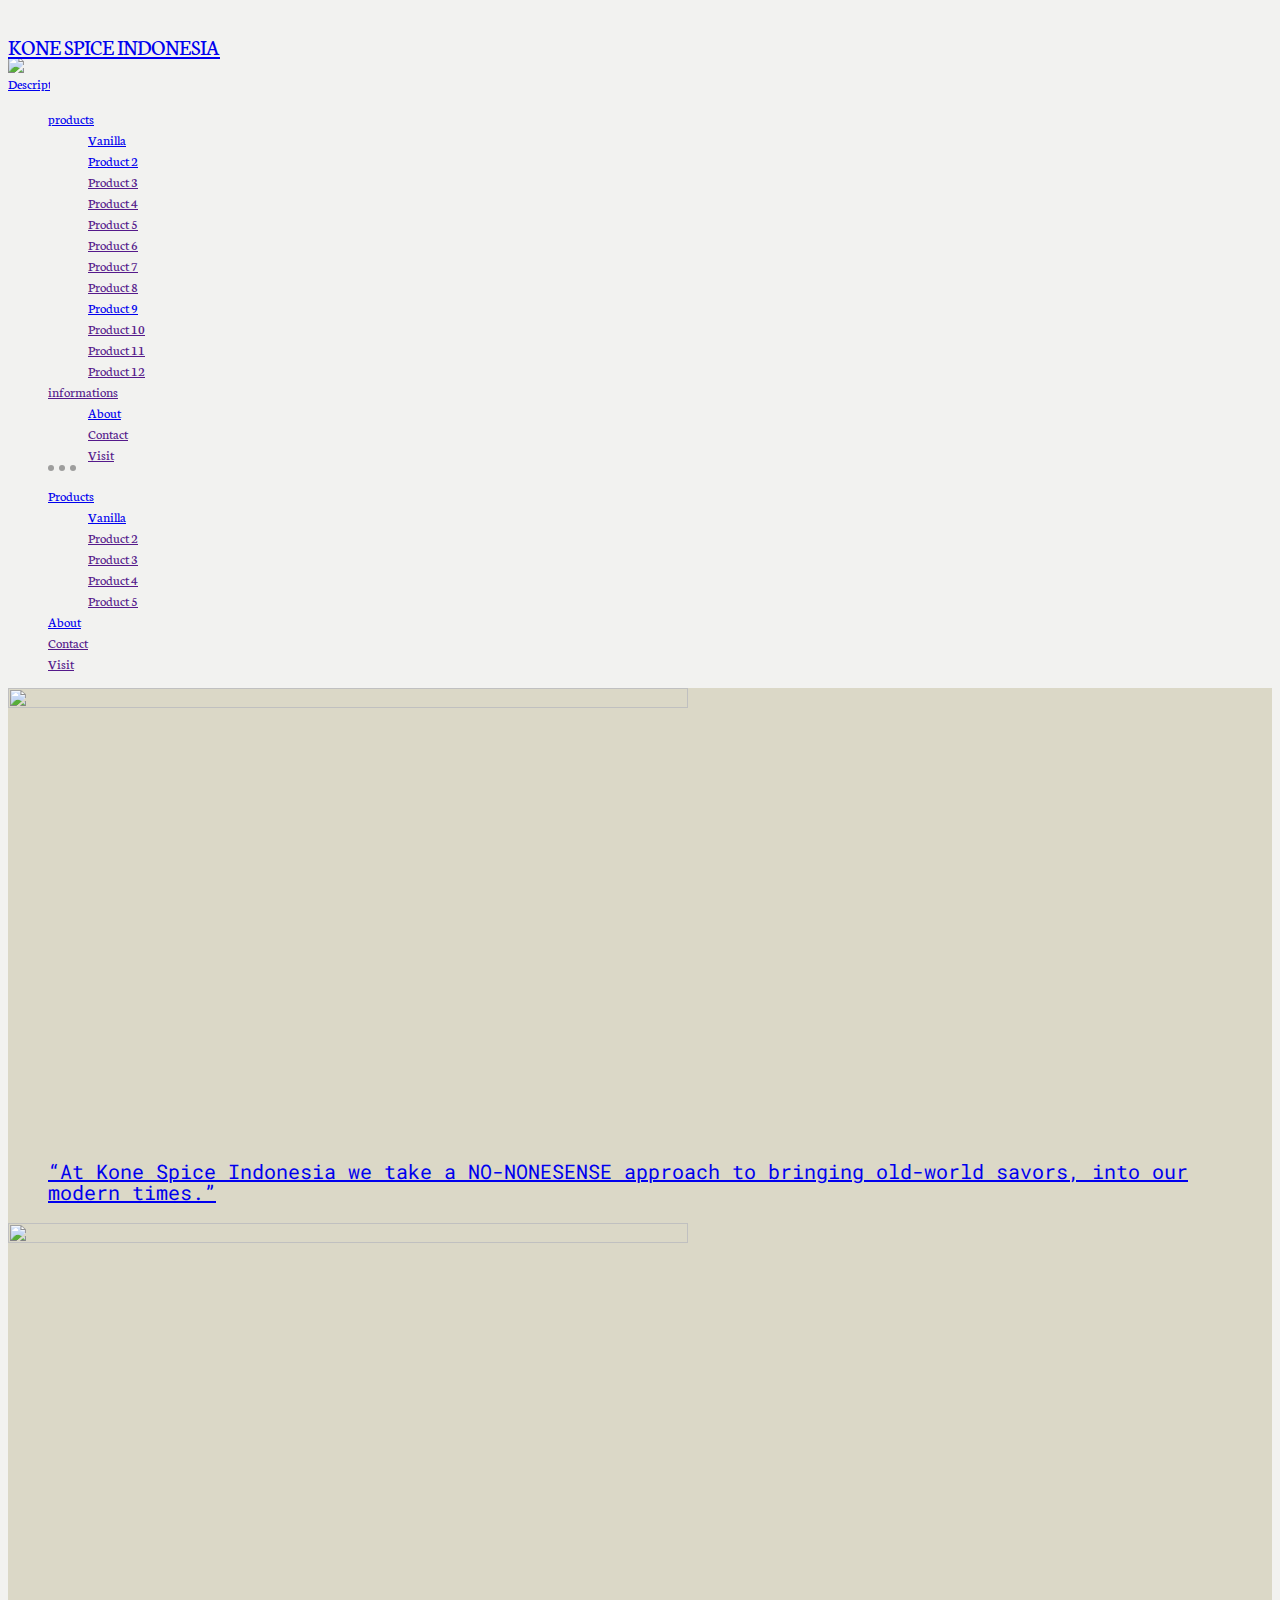
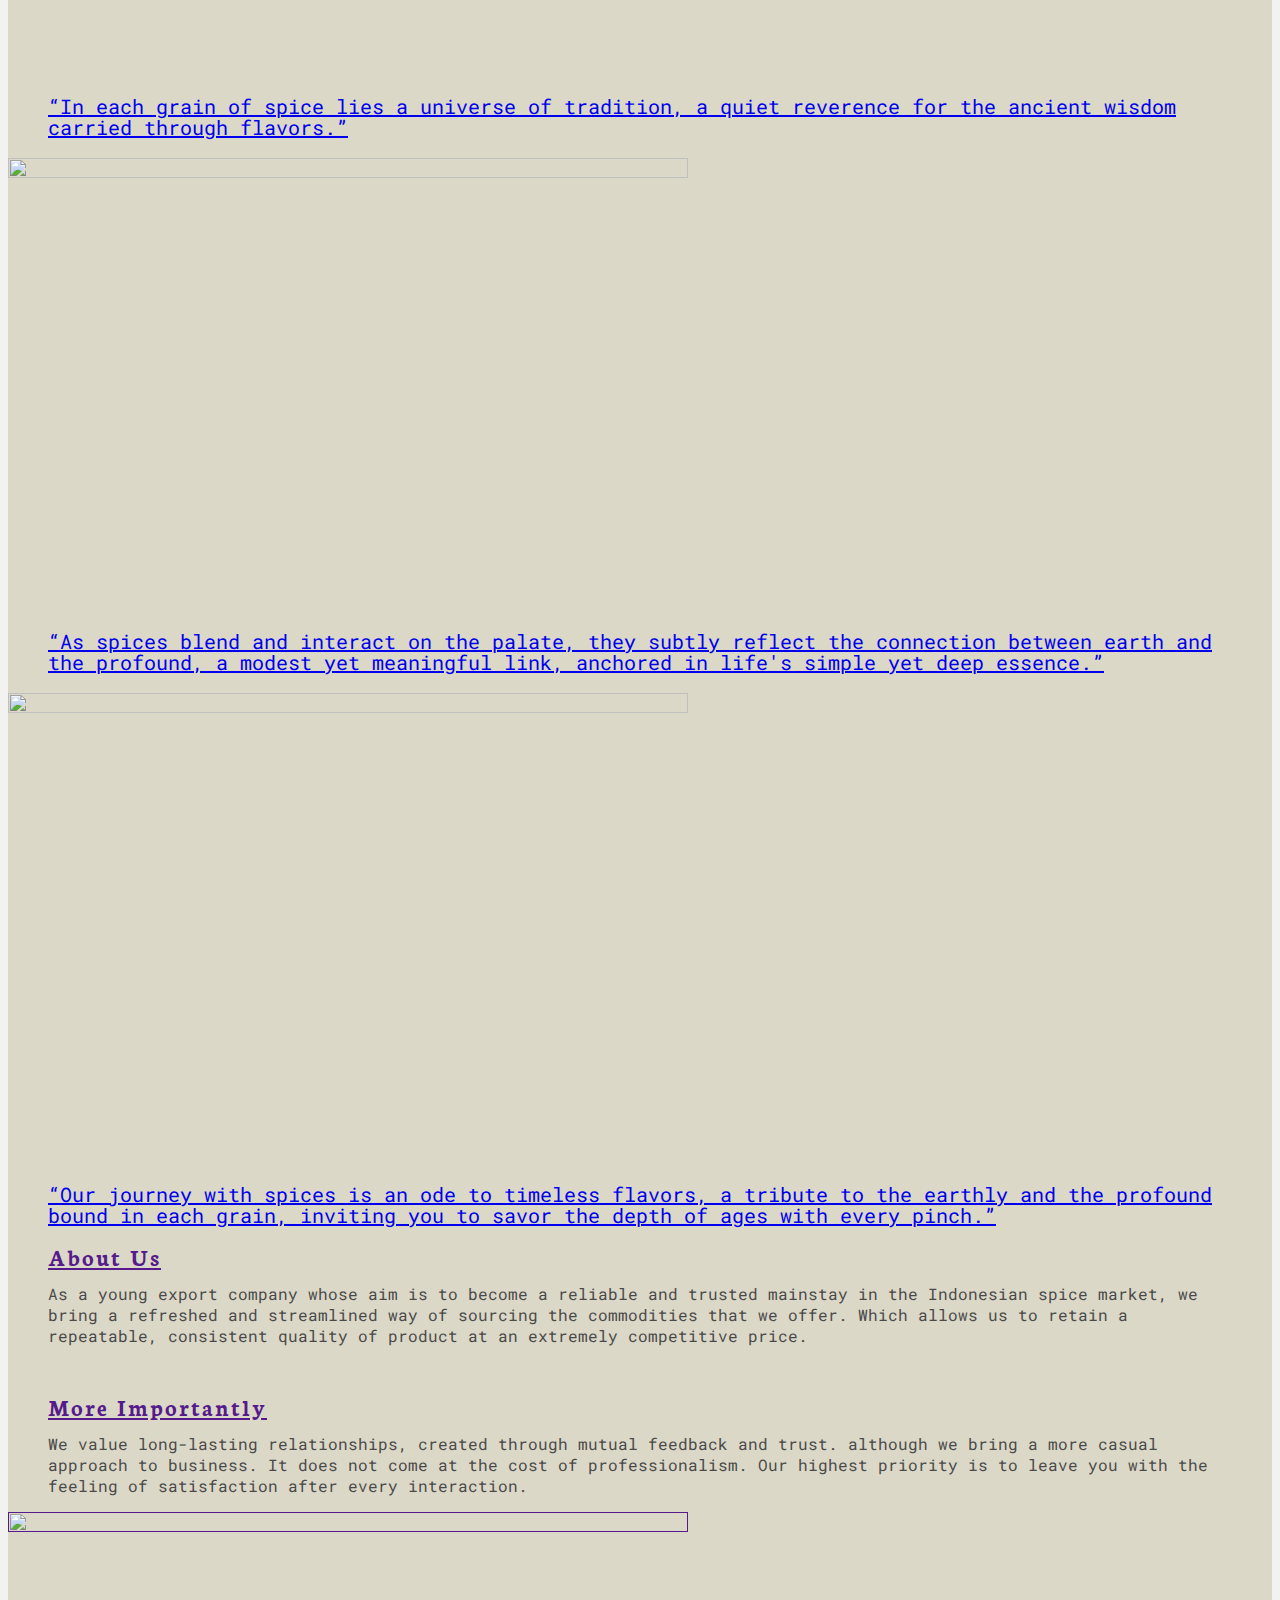
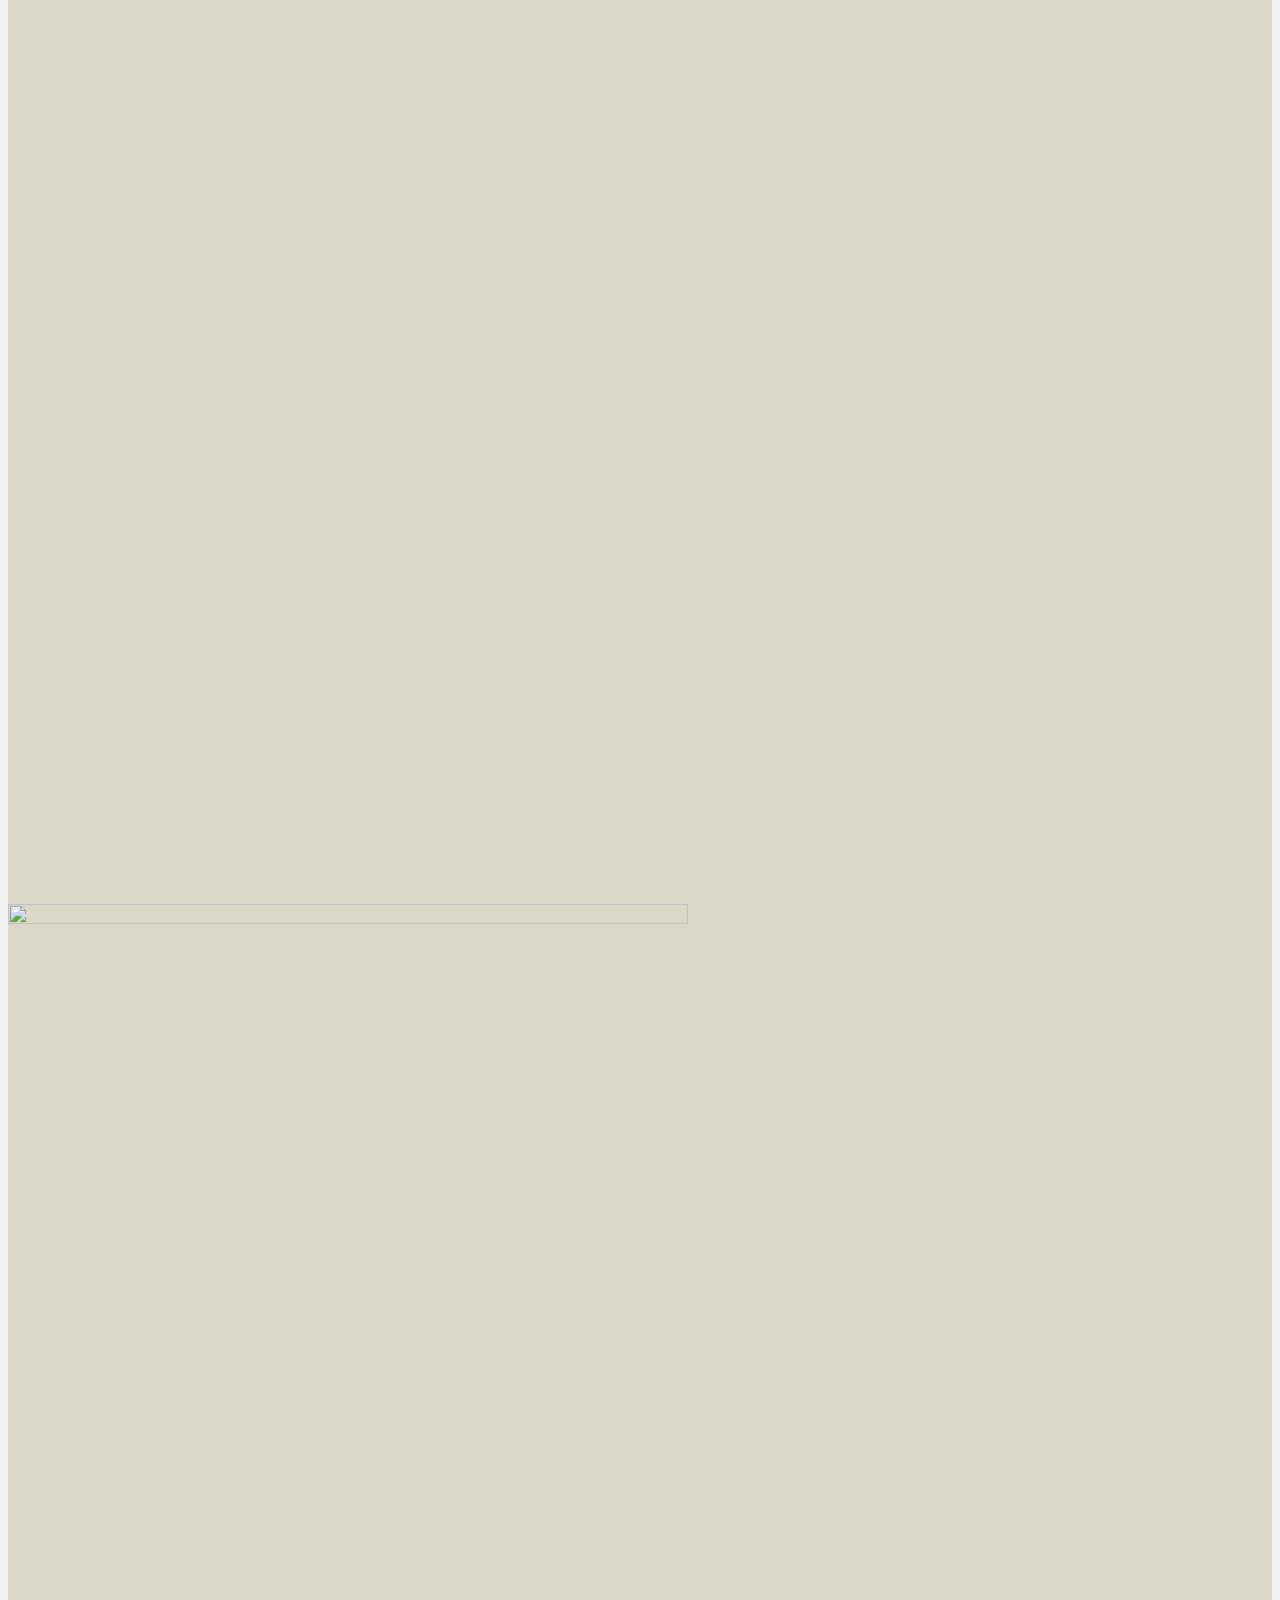
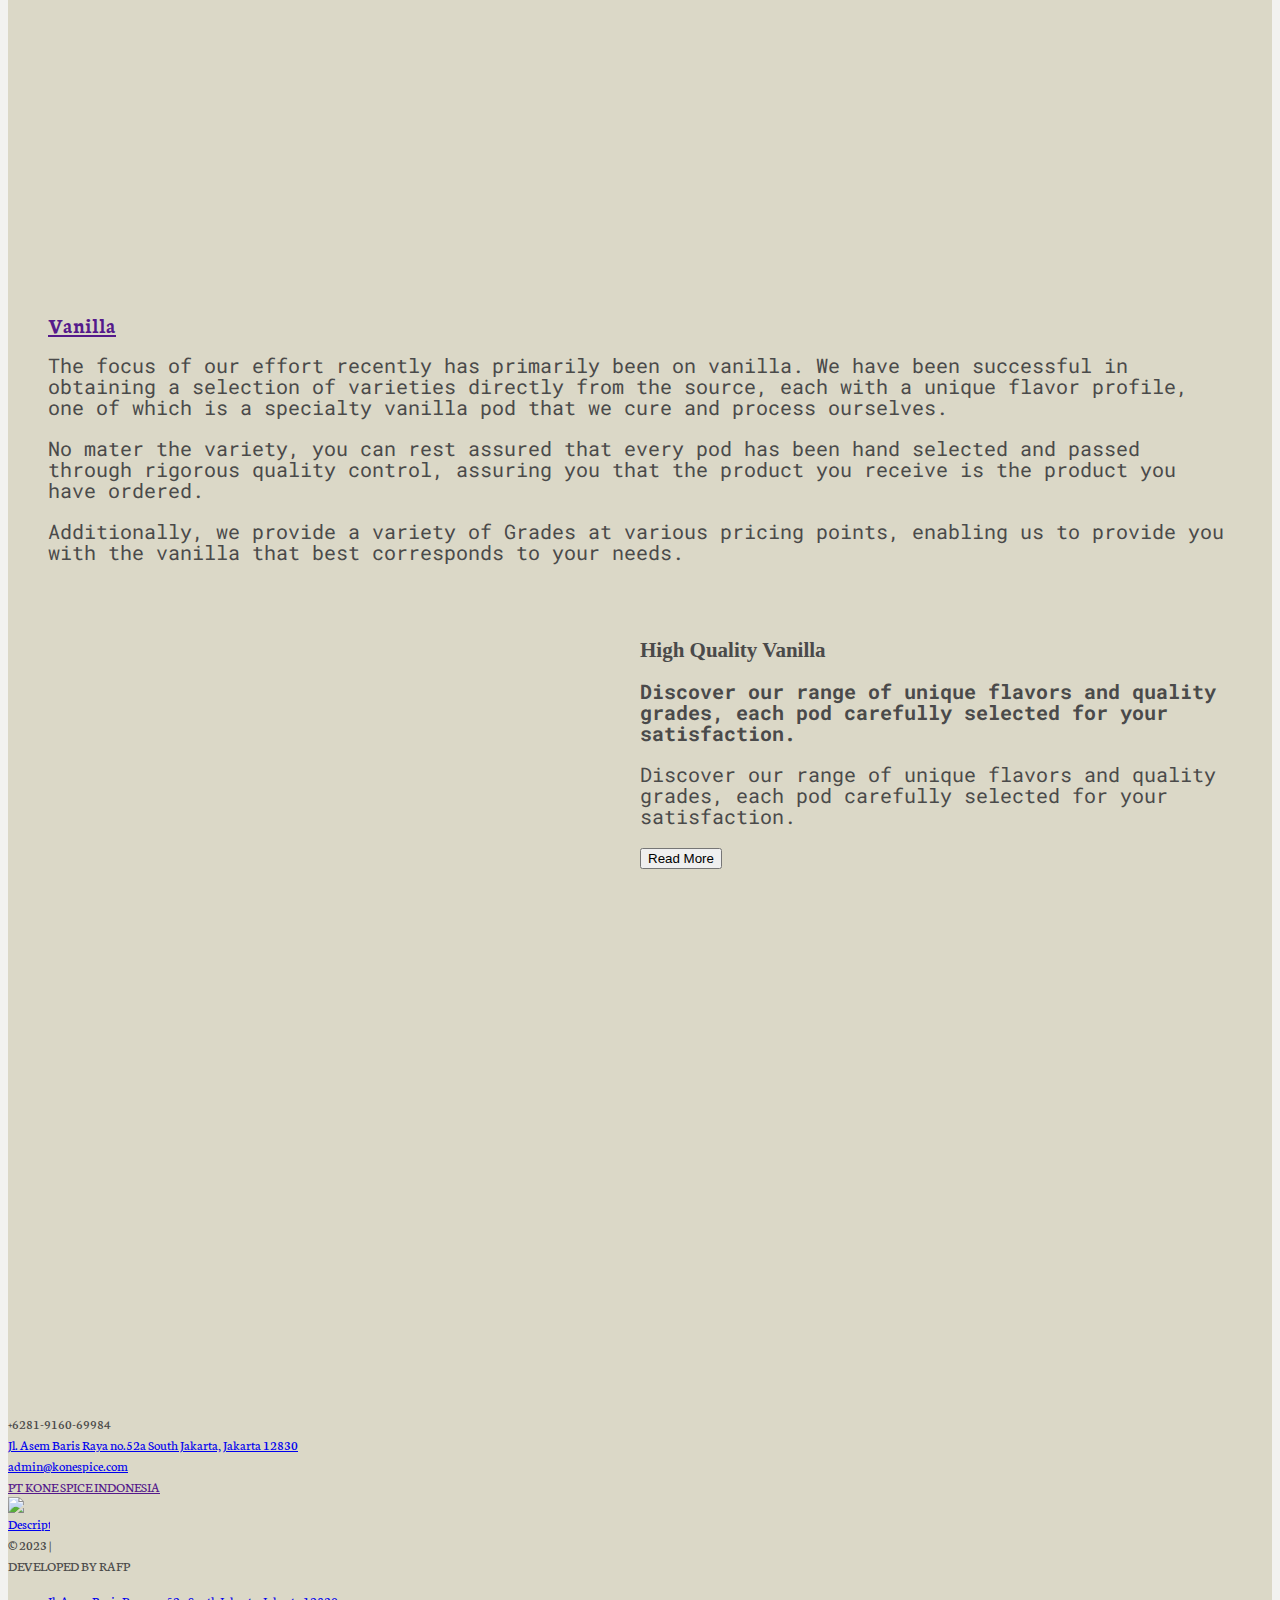
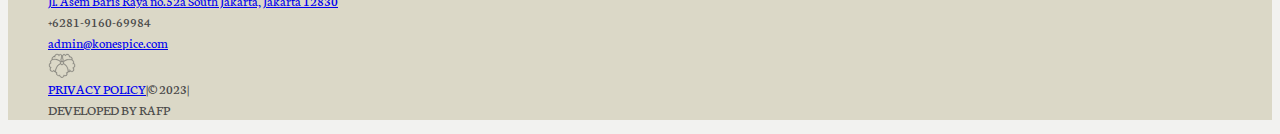
==== commit 500dafc5: "Fix" ====
--- a/konespice.com/index.html
+++ b/konespice.com/index.html
@@ -48,6 +48,7 @@
 :where(.wp-block-columns.is-layout-flex){gap: 2em;}:where(.wp-block-columns.is-layout-grid){gap: 2em;}
 .wp-block-pullquote{font-size: 1.5em;line-height: 1.6;}
 </style>
+
 <link rel="stylesheet" href="wp-content/themes/nakashima/library/css/style_rand=430551068.css" type="text/css" media="all">
 <link rel="preconnect" href="https://fonts.googleapis.com">
 <link rel="preconnect" href="https://fonts.gstatic.com" crossorigin>
@@ -76,6 +77,16 @@
 				line-height: 1.5em;
 			}
 
+			.toload {
+				opacity: 1;
+				-webkit-transition: opacity 0.6s ease;
+				transition: opacity 0.6s ease
+			}
+
+			.toload.loaded {
+				opacity: 1
+			}
+
 			#logo {
 				font-family: 'Neuton', sans-serif;
 			}
@@ -88,7 +99,7 @@
 			}
 
 			#content {
-				background-color: #dbd8c7
+				background-color: #dbd8c7;
 			}
 
 			h1.promo-title {
@@ -108,6 +119,92 @@
 				font-size: 16px;
 			}
 
+			.featured-collection {
+				padding-top: 0px;
+				padding-bottom: 60px;
+			}
+
+			.section-header {
+				align-items: center;
+				display: flex;
+				margin: 30px 0;
+				width: 100%;
+			}
+
+			.section-header.view_all_btn {
+				align-items: flex-start;
+				display: flex;
+				justify-content: space-between;
+			}
+
+			.grid {
+				grid-gap: var(--product-padding);
+				display: grid;
+				list-style: none;
+				margin: 0;
+				padding: 0;
+				position: relative;
+			}
+
+			.grid--view-items {
+				margin-bottom: 0;
+			}
+
+			@media (min-width: 1024px) {
+				.medium-up--one-half {
+					grid-template-columns: repeat(2,[col-start] 1fr);
+				}
+			}
+
+			li {
+				list-style: none;
+			}
+
+			.product-card {
+				position: relative;
+			}
+
+			.grid-view-item {
+				margin: 0 auto;
+			}
+			
+			.product-card__image-with-placeholder-wrapper {
+				/* background-color: var(--color-product-bg); */
+				position: relative;
+			}
+
+			.grid-view-item__image-wrapper {
+				margin: 0;
+				position: relative;
+				width: 100%;
+			}
+
+			.product-video-box {
+				padding-top: 125.0%;
+			}
+
+			.grid-view-item__image-wrapper .grid-view-item__image {
+				position: absolute;
+				top: 0;
+			}
+
+			.grid-view-item__image {
+				display: block;
+				margin: 0 auto;
+				width: 100%;
+			}
+
+			audio, canvas, embed, iframe, img, object, svg, video {
+				display: block;
+				vertical-align: middle;
+			}
+
+			
+
+			img, video {
+				height: auto;
+				max-width: 100%;
+			}
 		</style>
 
 				
@@ -346,12 +443,123 @@
 						<div class="line"></div>
 						<!-- end promo statement -->
 
-						
-<!-- promo-container -->
+						<!-- vanilla section -->
+						<div class="featured-collection" style="padding-bottom: 0px;">
+
+
+
+
+							<div class="page-width" style="padding-right: 0;">
+					
+							<div id="our-products" class="section-header view_all_btn">
+								</div>
+					
+					
+					
+					
+					
+							<ul class="grid grid--uniform grid--view-items medium-up--one-half " data-section-type="featured-collection-section">
+								
+								
+								
+									
+						
+										<li class="grid__item grid__item--template--15831689265313__featured_collection ">
+										
+						
+						
+						
+						
+						
+						
+						<div class="grid-view-item product-card
+									
+									
+									
+									second-image-hover
+									">
+							
+					
+							
+						
+							<div class="product-card__image-with-placeholder-wrapper" data-image-loading-animation="">
+						
+						
+							<div id="ProductCardImageWrapper-template--15831689265313__featured_collection-8727247913292" class="grid-view-item__image-wrapper product-card__image-wrapper js">
+								<div class="product-video-box">
+						
+								
+					
+						
+								
+								
+									<video class="grid-view-item__image lazyload" muted="" autoplay="" loop="" playsinline="" style="width: 100%;">
+										
+										
+										<source src="wp-content/uploads/vanilla-rotate.mp4" type="video/mp4">
+										
+									</video>
+									
+								
+								</div>
+							</div>
+							
+							
+							</div>
+						
+						
+						</div>
+						
+										</li>      
+										<div class="split-blocks-col-text-products">
+					
+										<div class="split-block-text-top">
+											
+											<h2 class="title" style="font-family: Newton-Regular">High Quality Vanilla</h2>
+											
+											
+											<div class="content-text hidden_mobile">
+												<h3 style="margin-bottom: 20px"><p>
+												Discover our range of unique flavors and quality grades, each pod carefully selected for your satisfaction.
+												</p></h3>
+											</div>
+											
+											
+											<div class="content-text hidden_desktop">
+												<h3margin-bottom: 20px><p>
+												Discover our range of unique flavors and quality grades, each pod carefully selected for your satisfaction.
+												</p></h3margin-bottom:>
+											</div>
+											
+									
+											
+											<div class="content-smalltext">
+												<p></p><p></p><p></p><p></p>
+											</div>
+											
+										</div>
+										<div class="split-block-text-bottom">
+											<button class="custom-btn btn-5"><span>Read More</span></button>
+										</div>
+									
+									
+										</div>
+									
+							</div>
+							
+						</div>
+									
+						<!-- vanilla section end-->
+						
+
 		</div><!-- wrap -->
 
 	
-			</div><!-- content-injected -->
+			</div>
+			
+			<!-- content-injected -->
+
+		
 
 			<footer id="footer" role="contentinfo" itemscope="" itemtype="http://schema.org/WPFooter">
 				<div id="inner-footer" class="wrap">
